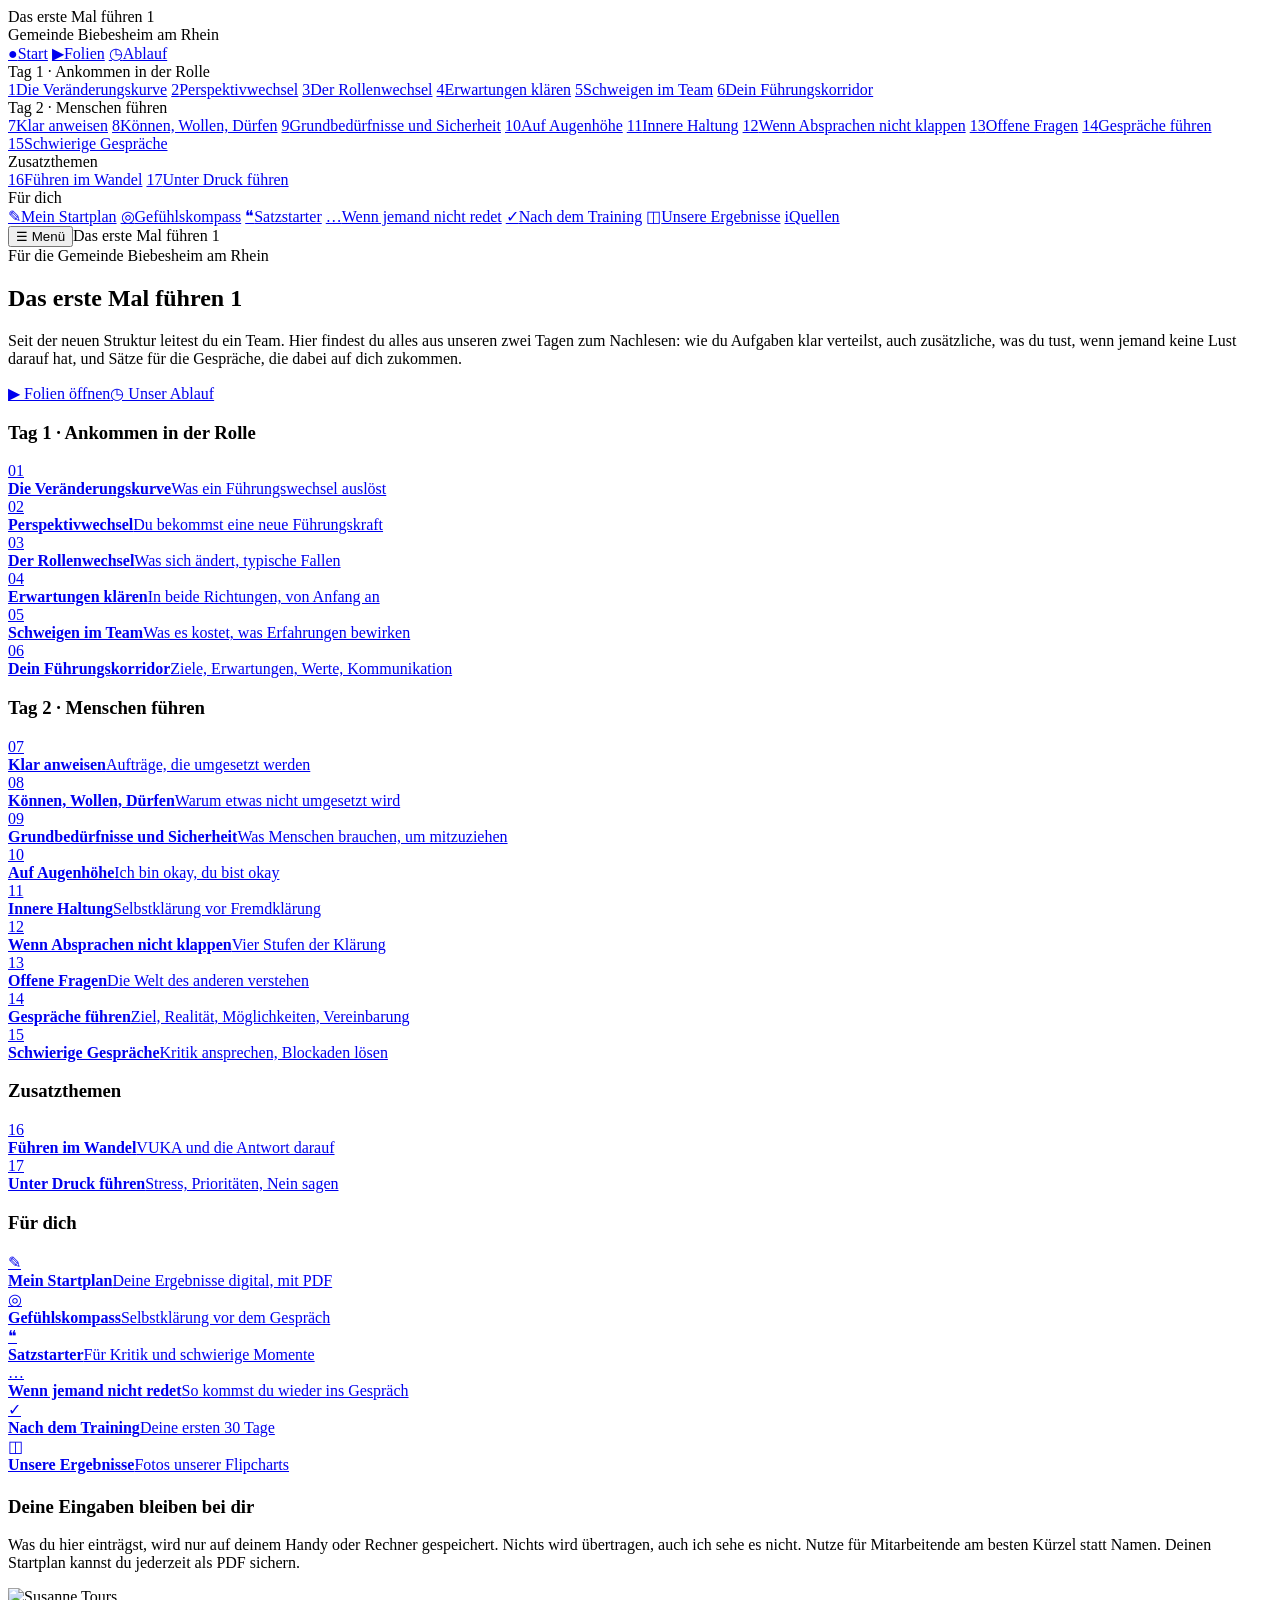
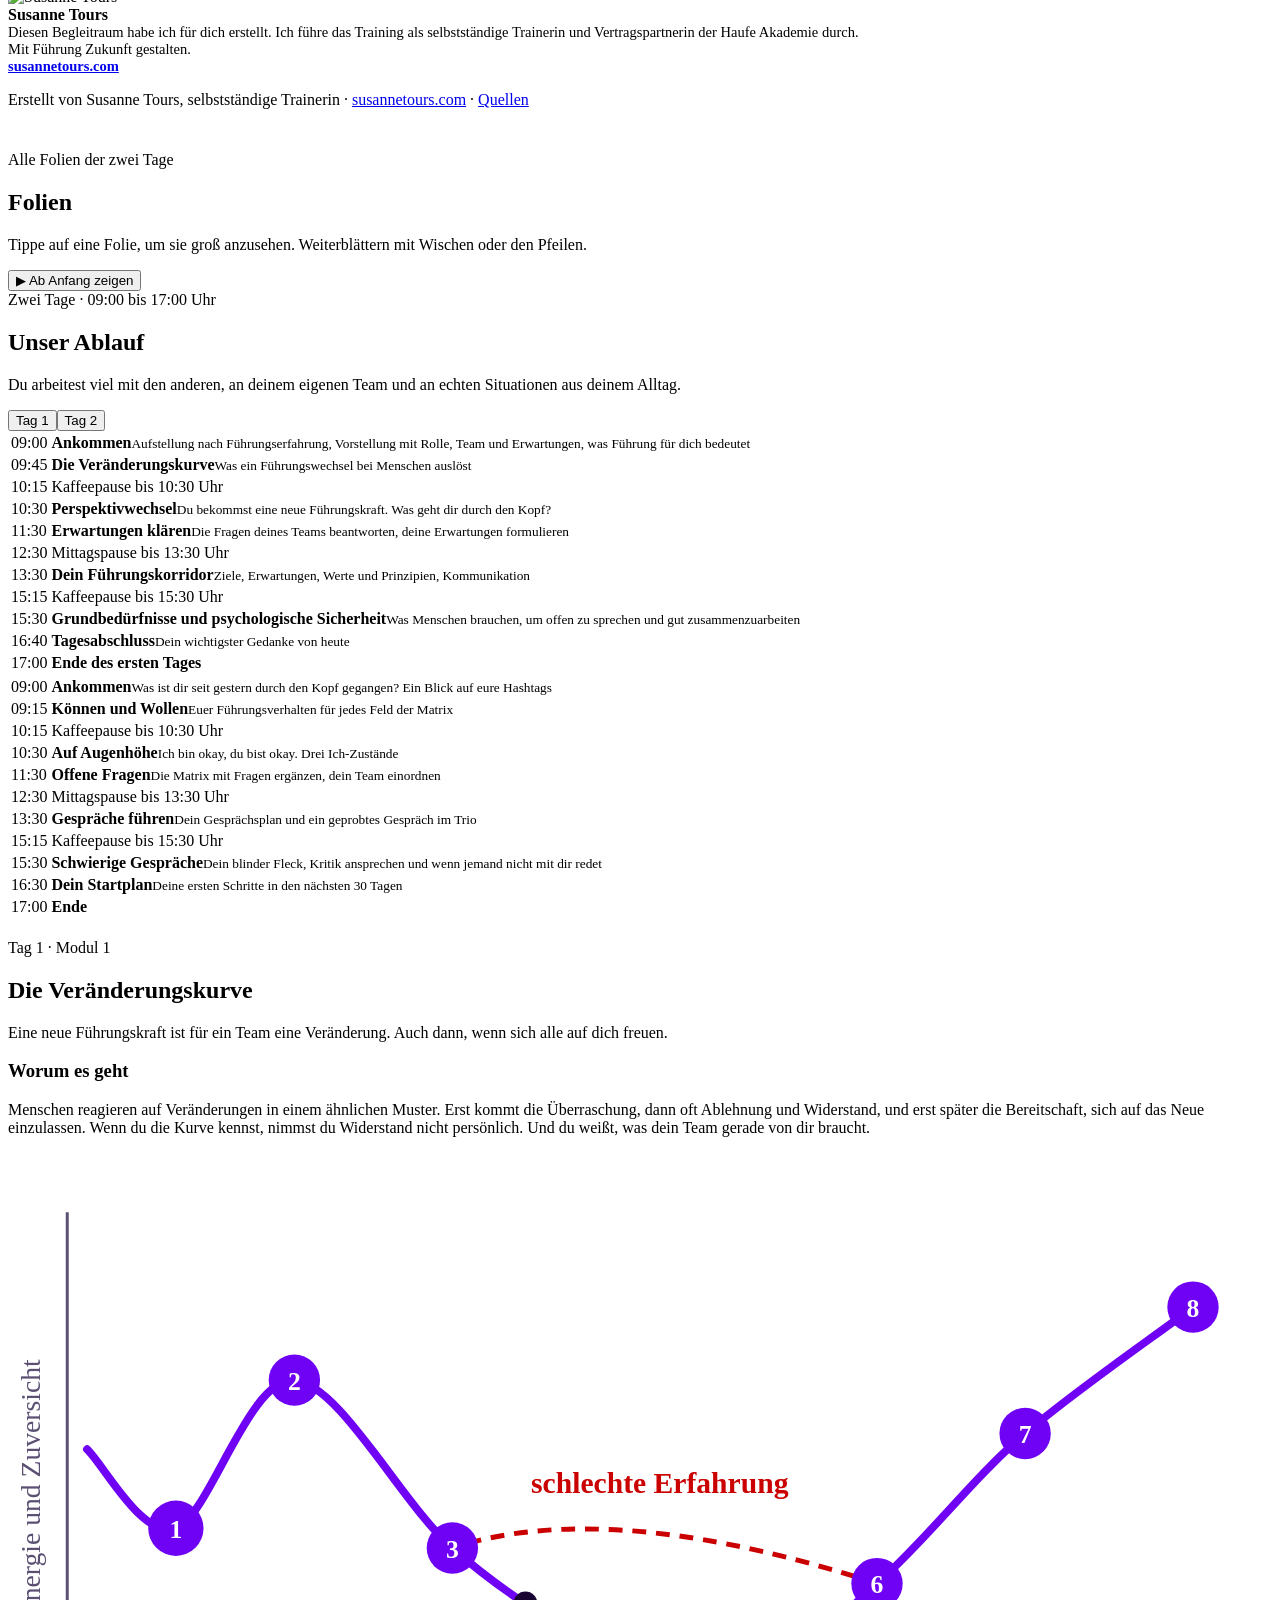
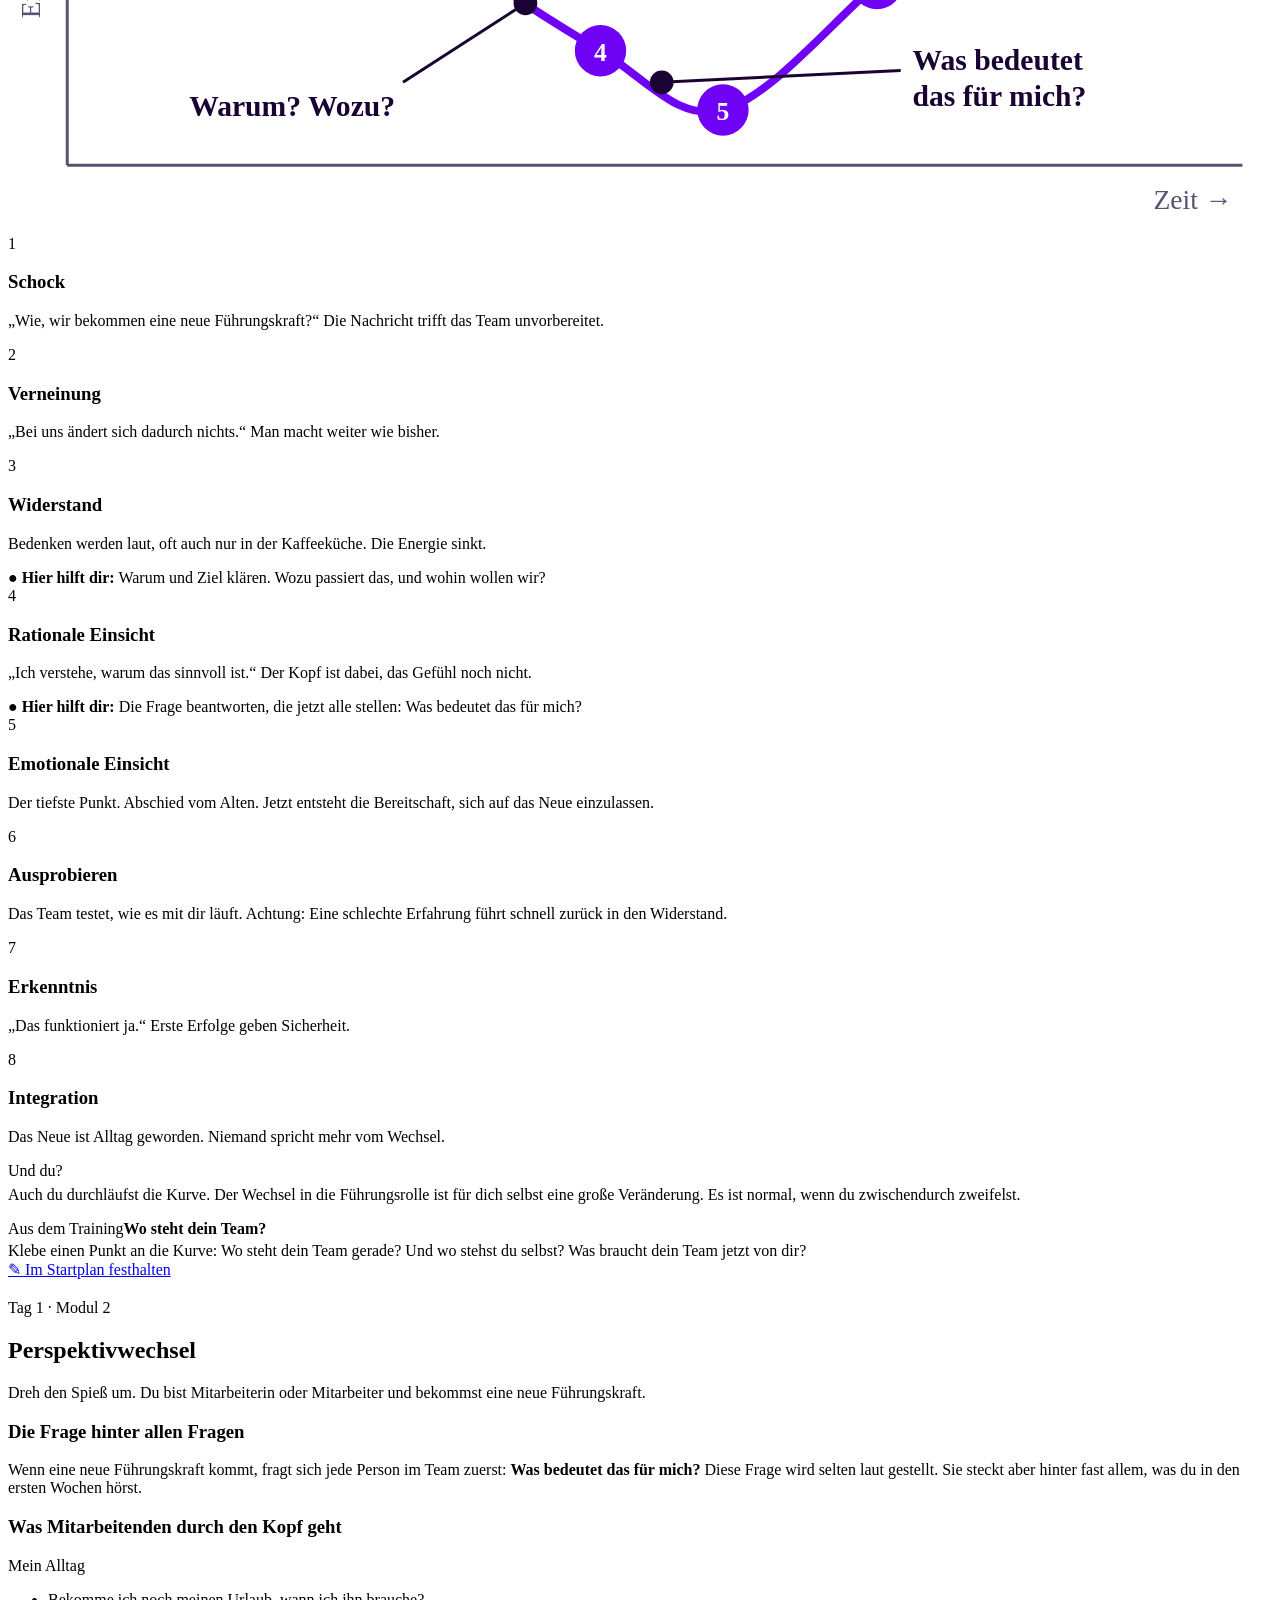
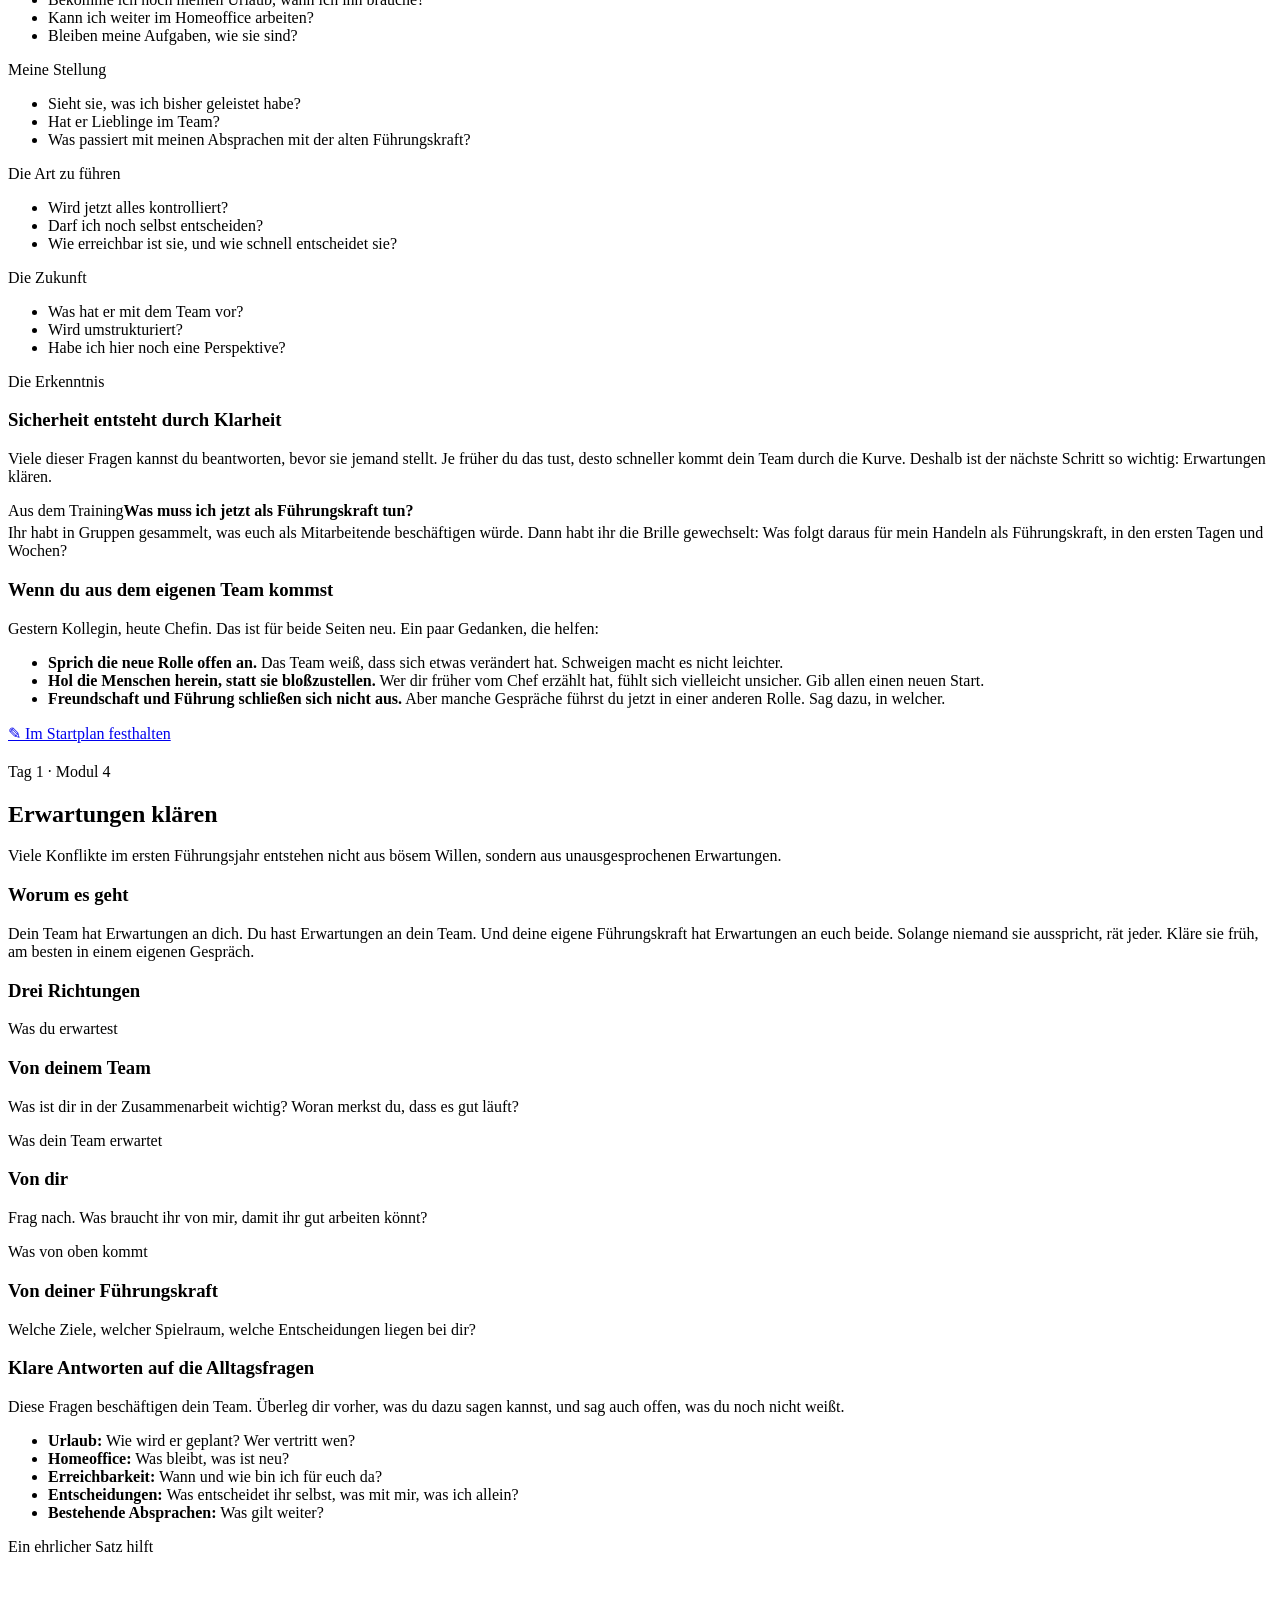
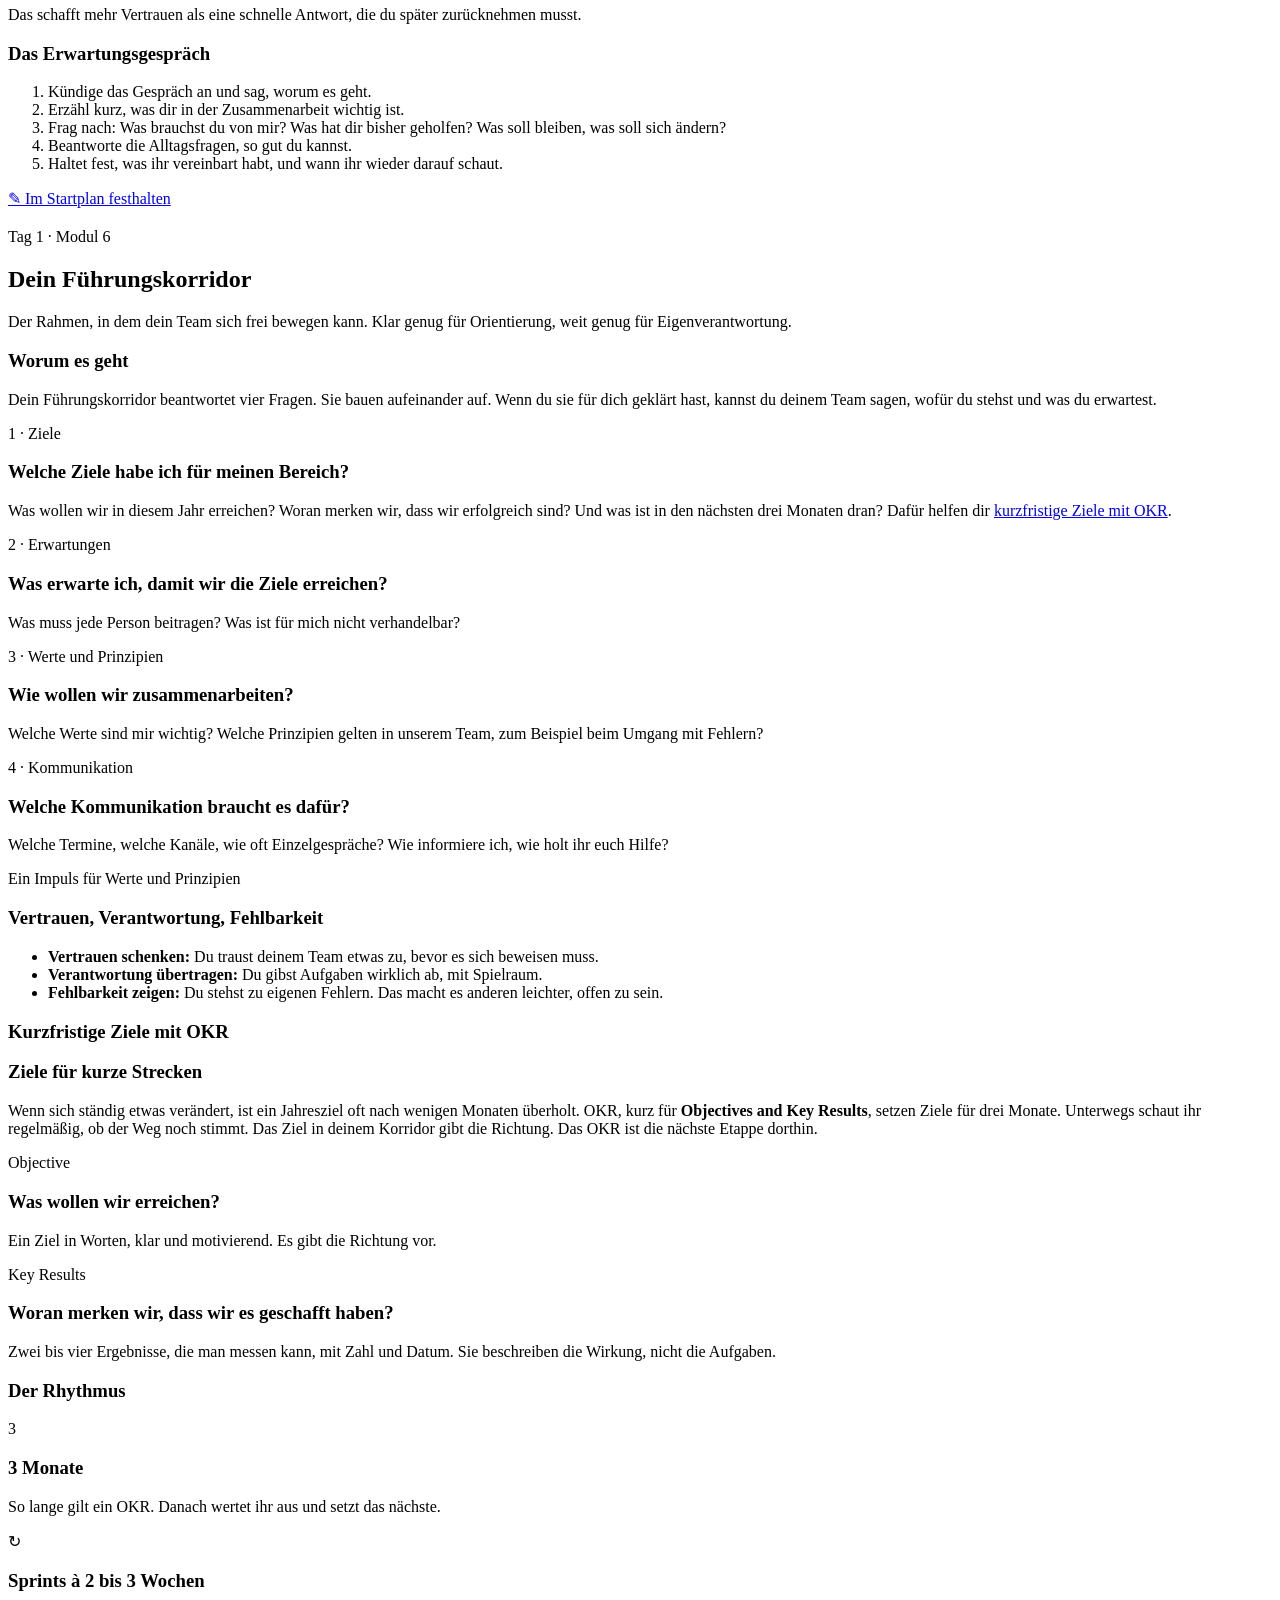
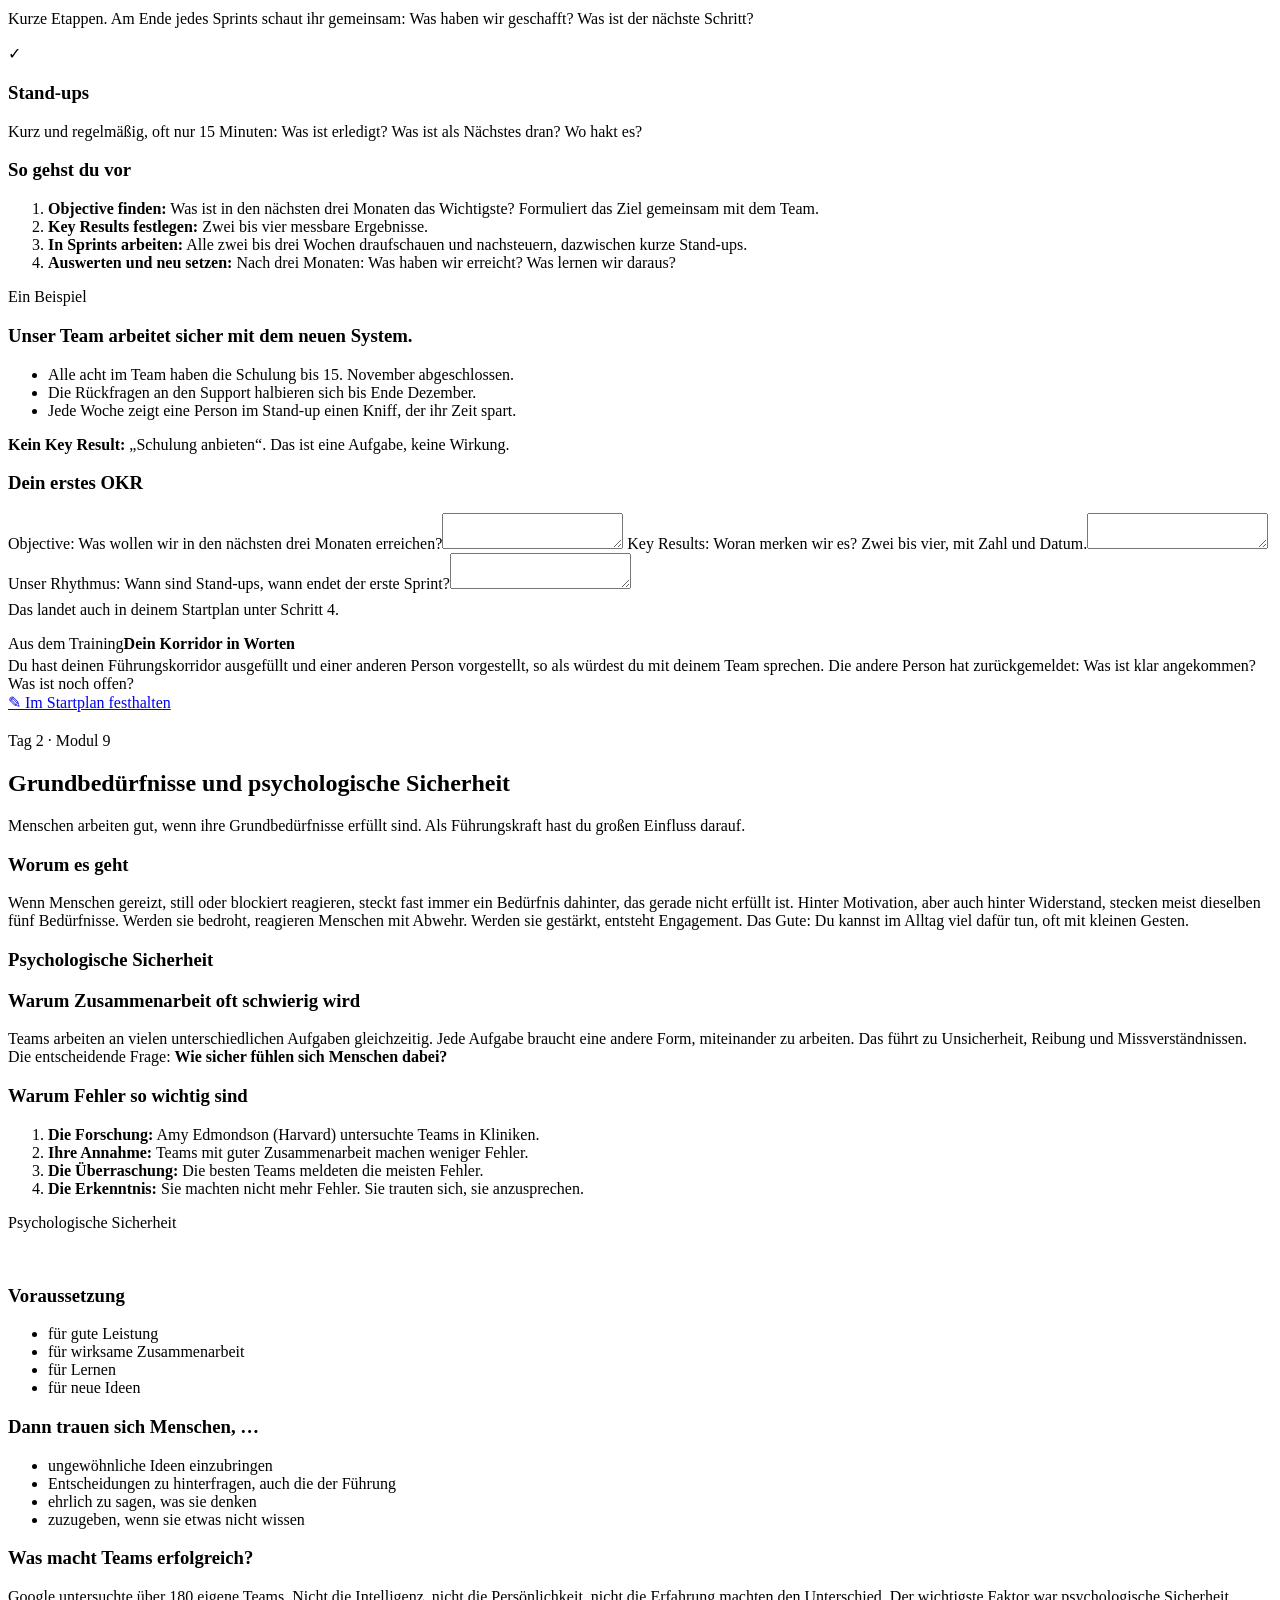
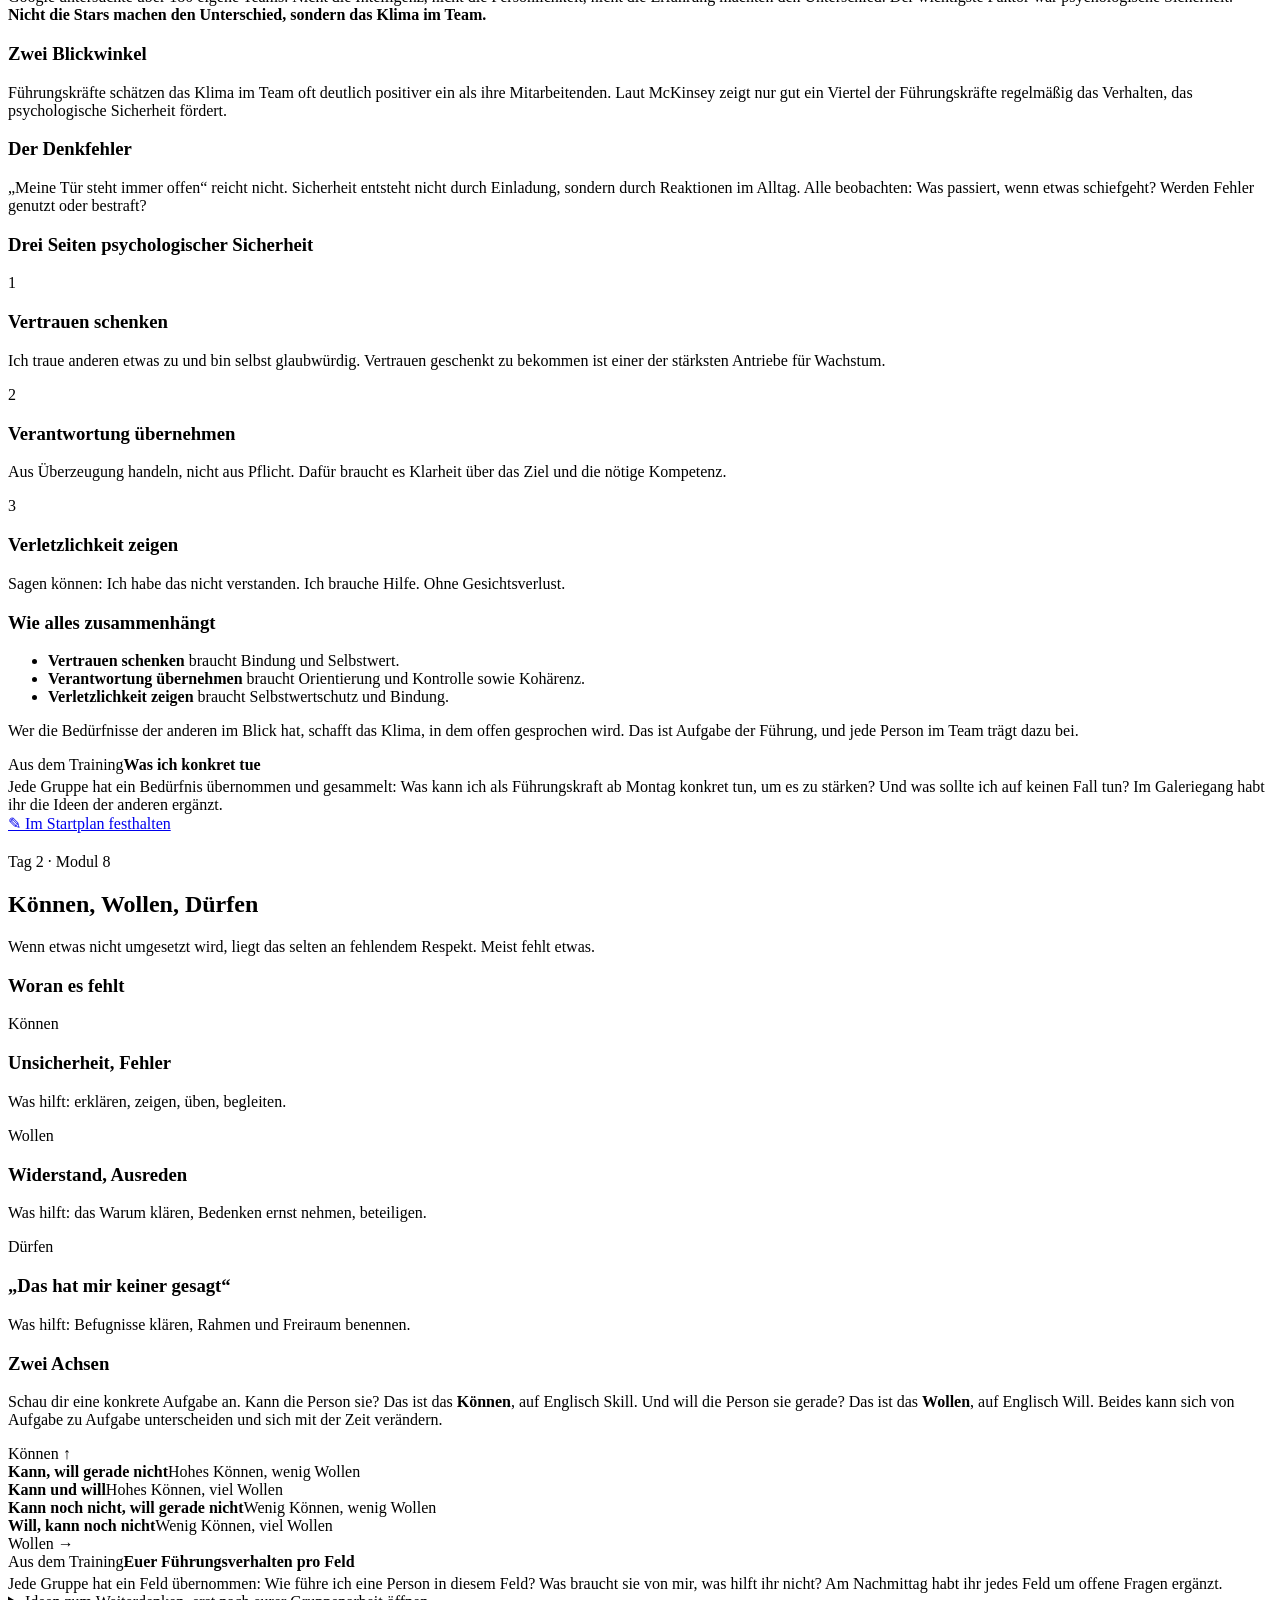
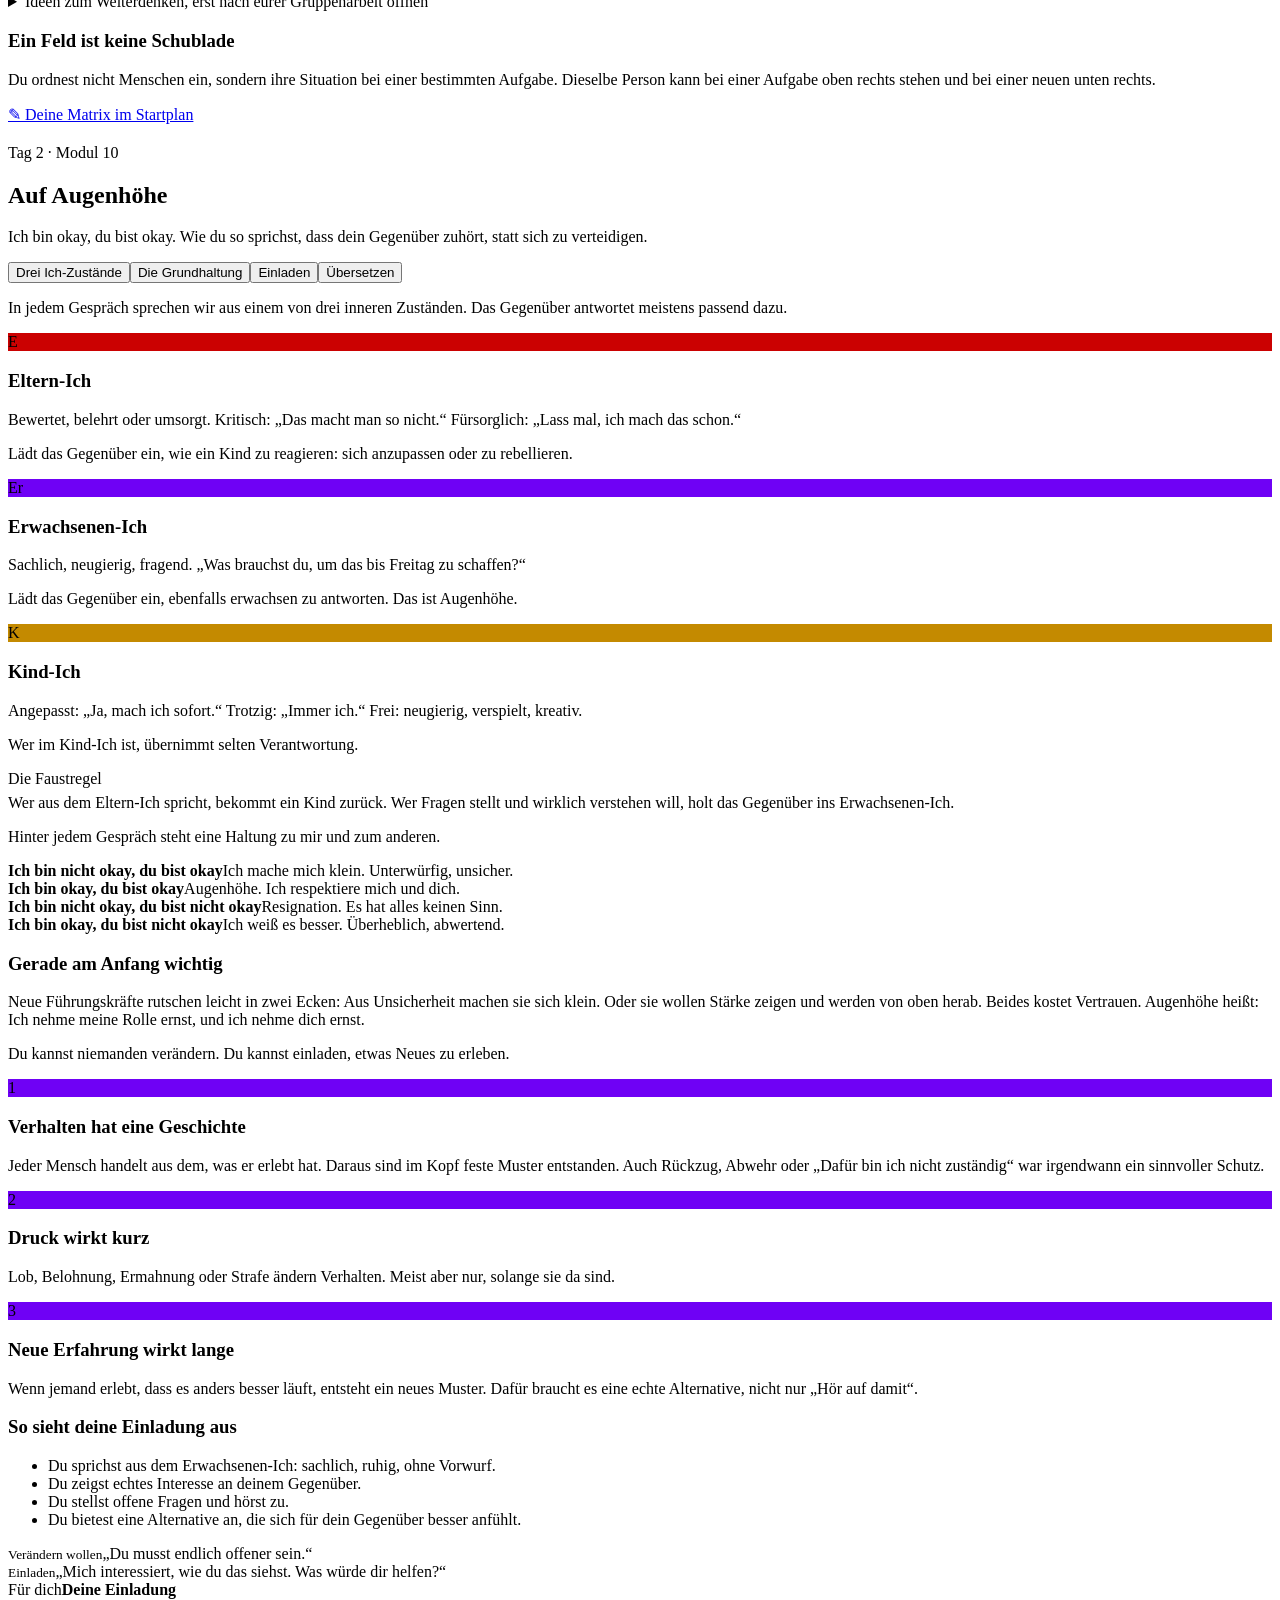
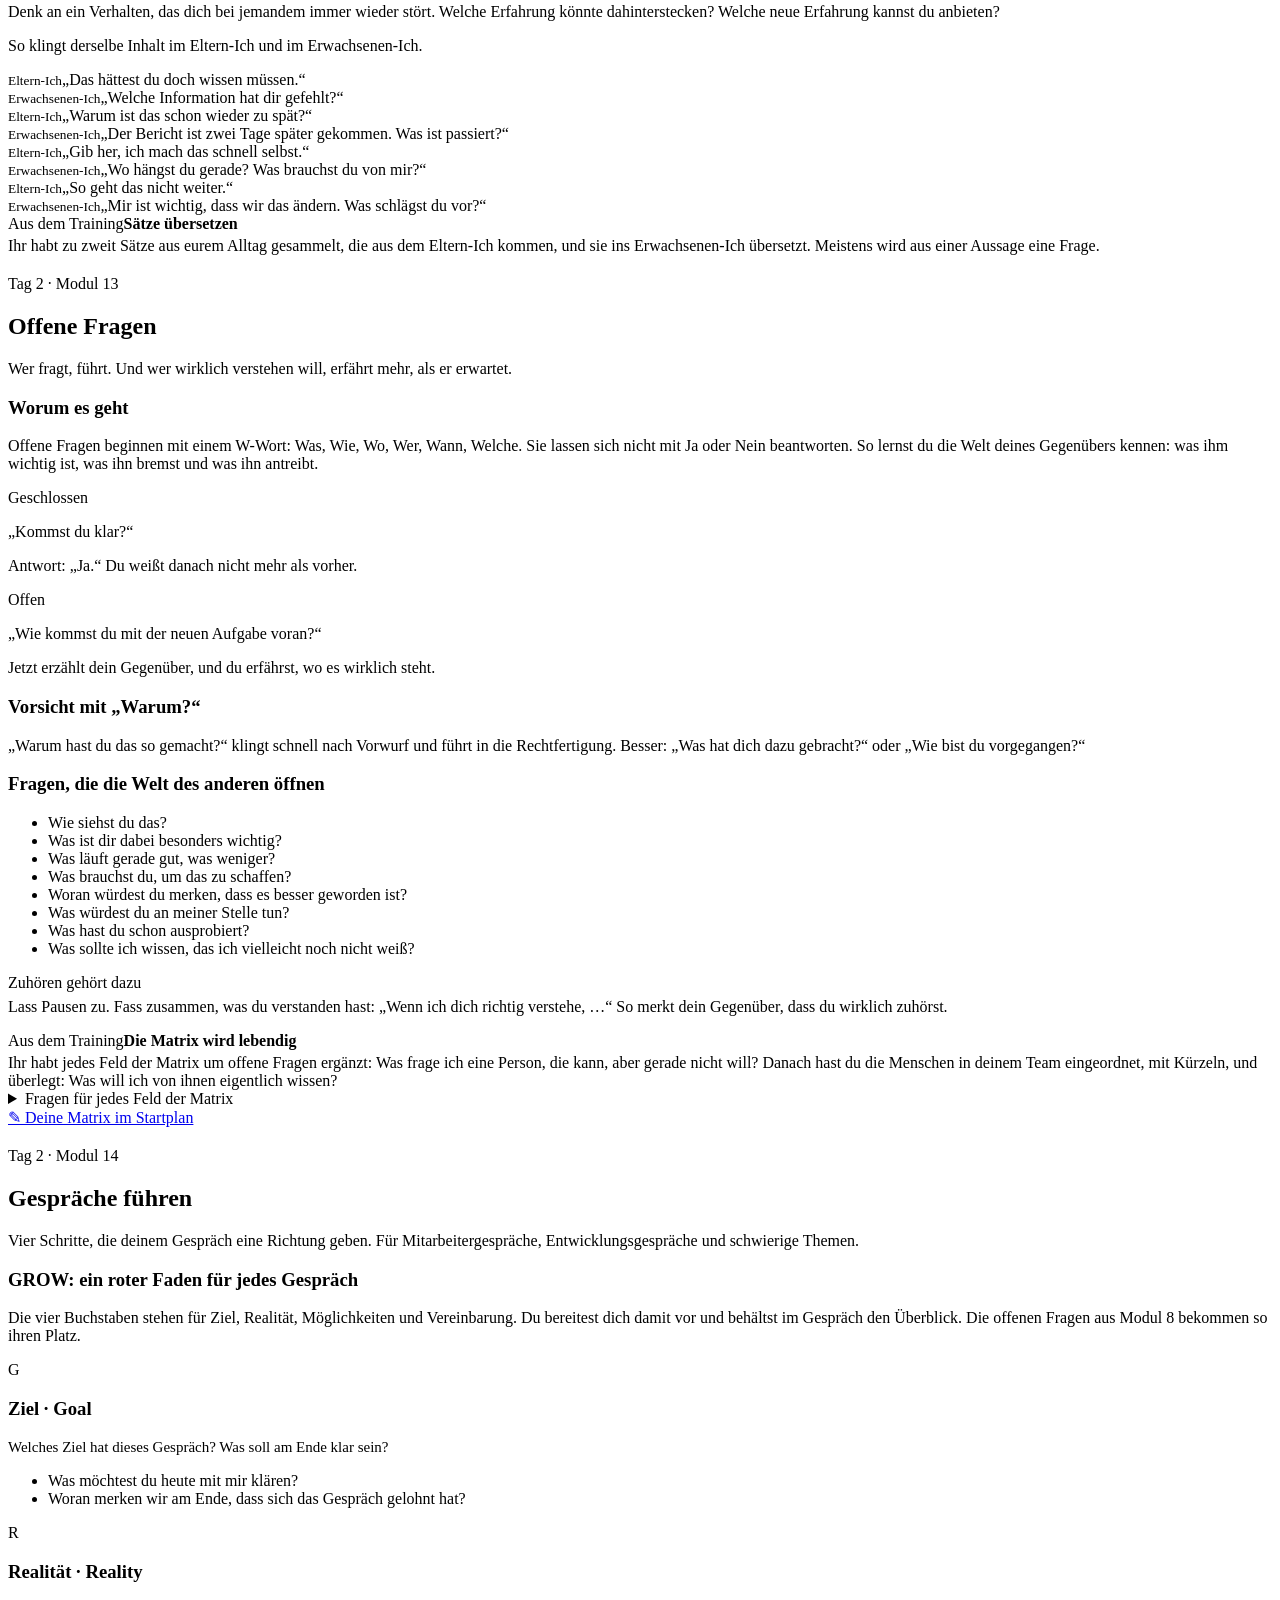
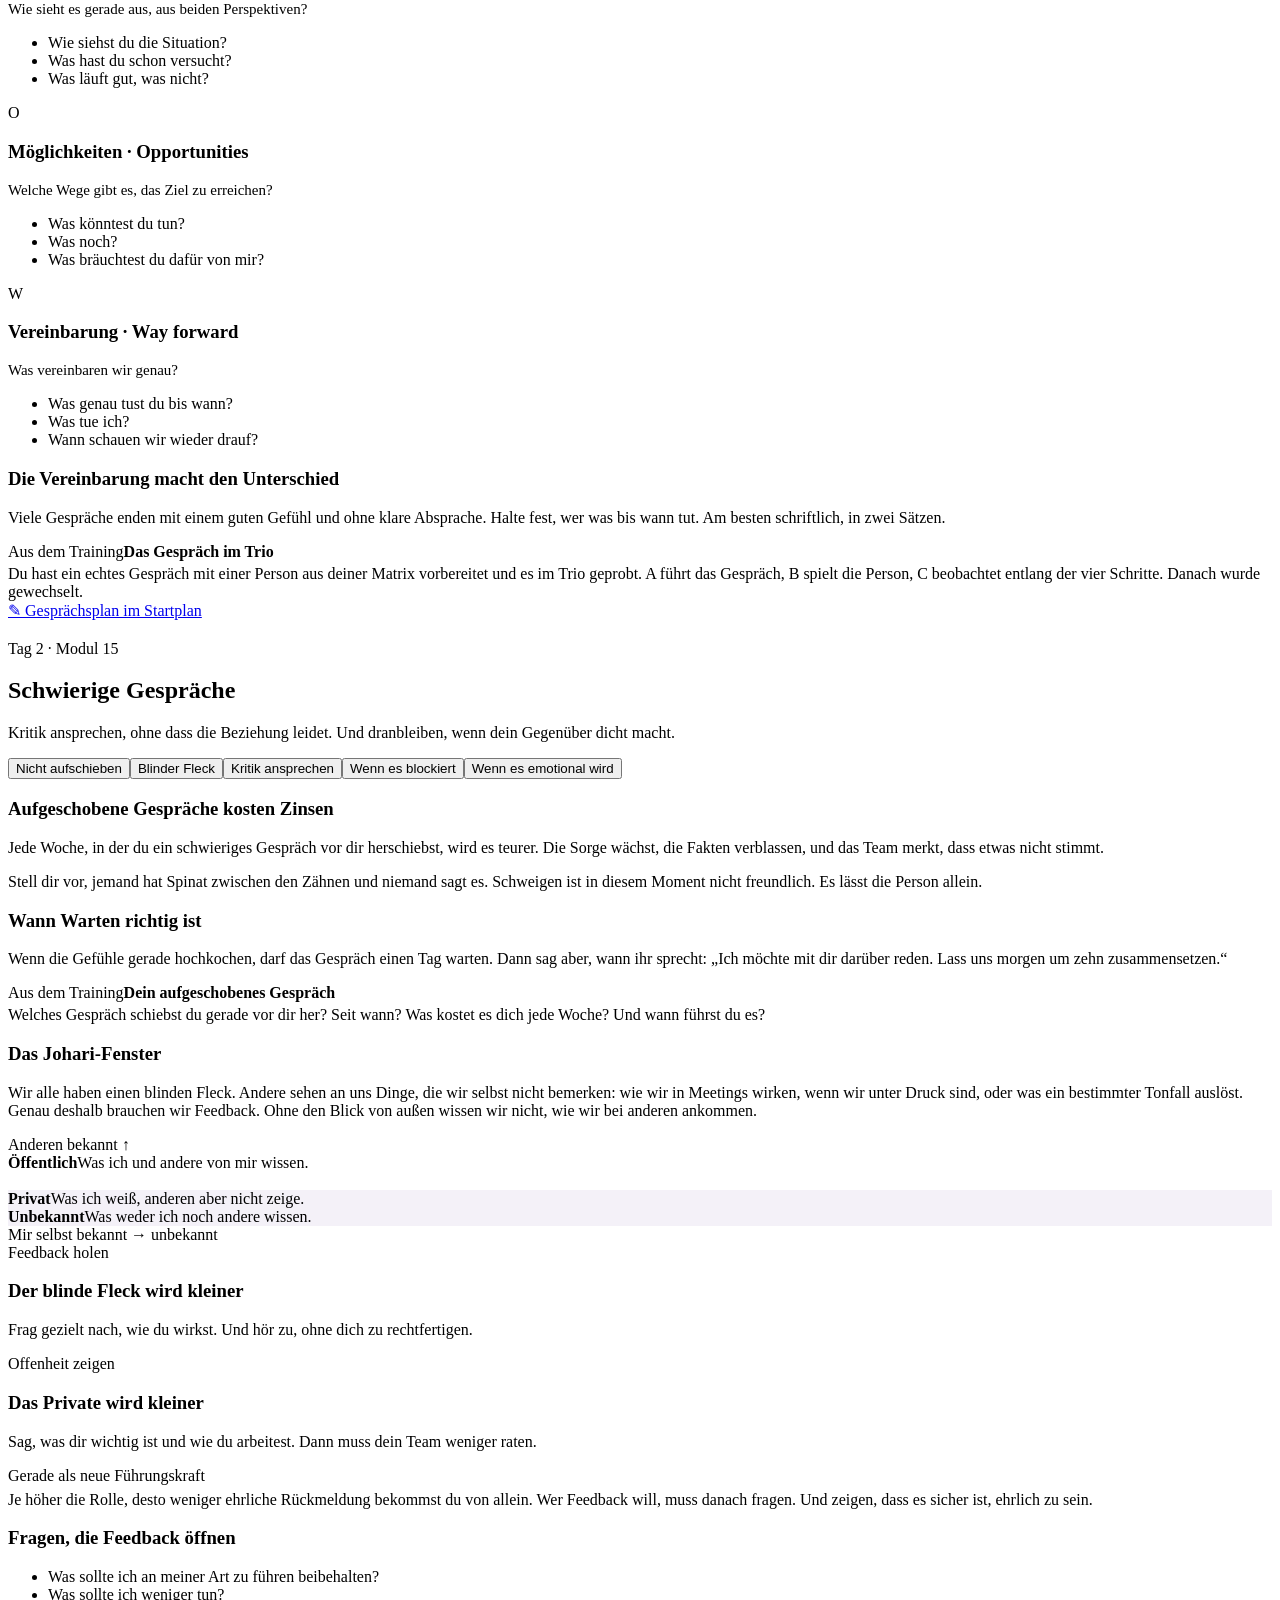
==== src/body.html @ fac5f6a1 "Einladen statt verändern: neue Folie nach Auf Augenhöhe und neuer Reiter im Begleitraum Co-Authored-" ====
<body>
<div class="layout">
<nav class="side" id="side" aria-label="Bereiche">
  <div class="brand">Das erste Mal führen 1</div>
  <div class="brand-sub">Gemeinde Biebesheim am Rhein</div>
  <a href="#start"><span class="n">●</span>Start</a>
  <a href="#folien"><span class="n">▶</span>Folien</a>
  <a href="#ablauf"><span class="n">◷</span>Ablauf</a>
  <div class="navgroup">Tag 1 · Ankommen in der Rolle</div>
  <a href="#kurve"><span class="n">1</span>Die Veränderungskurve</a>
  <a href="#perspektive"><span class="n">2</span>Perspektivwechsel</a>
  <a href="#rollenwechsel"><span class="n">3</span>Der Rollenwechsel</a>
  <a href="#erwartungen"><span class="n">4</span>Erwartungen klären</a>
  <a href="#schweigenteam"><span class="n">5</span>Schweigen im Team</a>
  <a href="#korridor"><span class="n">6</span>Dein Führungskorridor</a>
  <div class="navgroup">Tag 2 · Menschen führen</div>
  <a href="#anweisen"><span class="n">7</span>Klar anweisen</a>
  <a href="#skillwill"><span class="n">8</span>Können, Wollen, Dürfen</a>
  <a href="#beduerfnisse"><span class="n">9</span>Grundbedürfnisse und Sicherheit</a>
  <a href="#augenhoehe"><span class="n">10</span>Auf Augenhöhe</a>
  <a href="#haltung"><span class="n">11</span>Innere Haltung</a>
  <a href="#klaerung"><span class="n">12</span>Wenn Absprachen nicht klappen</a>
  <a href="#fragen"><span class="n">13</span>Offene Fragen</a>
  <a href="#grow"><span class="n">14</span>Gespräche führen</a>
  <a href="#schwierig"><span class="n">15</span>Schwierige Gespräche</a>
  <div class="navgroup">Zusatzthemen</div>
  <a href="#wandel"><span class="n">16</span>Führen im Wandel</a>
  <a href="#druck"><span class="n">17</span>Unter Druck führen</a>
  <div class="navgroup">Für dich</div>
  <a href="#startplan"><span class="n">✎</span>Mein Startplan</a>
  <a href="#gefuehlskompass"><span class="n">◎</span>Gefühlskompass</a>
  <a href="#saetze"><span class="n">❝</span>Satzstarter</a>
  <a href="#schweigen"><span class="n">…</span>Wenn jemand nicht redet</a>
  <a href="#danach"><span class="n">✓</span>Nach dem Training</a>
  <a href="#ergebnisse"><span class="n">◫</span>Unsere Ergebnisse</a>
  <a href="#quellen"><span class="n">i</span>Quellen</a>
</nav>

<main>
<div class="topbar"><button onclick="toggleNav()" aria-label="Menü öffnen">☰ Menü</button><span>Das erste Mal führen 1</span></div>

<!-- START -->
<section class="page" id="p-start">
  <div class="hero" style="background-image:url('bilder/start.jpg');--img:url('bilder/start.jpg')"><div class="in">
    <span class="eyebrow">Für die Gemeinde Biebesheim am Rhein</span>
    <h1>Das erste Mal führen 1</h1>
    <p>Seit der neuen Struktur leitest du ein Team. Hier findest du alles aus unseren zwei Tagen zum Nachlesen: wie du Aufgaben klar verteilst, auch zusätzliche, was du tust, wenn jemand keine Lust darauf hat, und Sätze für die Gespräche, die dabei auf dich zukommen.</p>
    <div class="acts"><a class="btn light" href="#folien">▶ Folien öffnen</a><a class="btn ghostw" href="#ablauf">◷ Unser Ablauf</a></div>
  </div></div>

  <h3 class="tgroup">Tag 1 · Ankommen in der Rolle</h3>
  <nav class="ntiles">
    <a class="ntile" href="#kurve"><div class="n">01</div><b>Die Veränderungs&shy;kurve</b><span>Was ein Führungswechsel auslöst</span></a>
    <a class="ntile" href="#perspektive"><div class="n">02</div><b>Perspektiv&shy;wechsel</b><span>Du bekommst eine neue Führungskraft</span></a>
    <a class="ntile" href="#rollenwechsel"><div class="n">03</div><b>Der Rollen&shy;wechsel</b><span>Was sich ändert, typische Fallen</span></a>
    <a class="ntile" href="#erwartungen"><div class="n">04</div><b>Erwartungen klären</b><span>In beide Richtungen, von Anfang an</span></a>
    <a class="ntile" href="#schweigenteam"><div class="n">05</div><b>Schweigen im Team</b><span>Was es kostet, was Erfahrungen bewirken</span></a>
    <a class="ntile" href="#korridor"><div class="n">06</div><b>Dein Führungs&shy;korridor</b><span>Ziele, Erwartungen, Werte, Kommunikation</span></a>
  </nav>

  <h3 class="tgroup">Tag 2 · Menschen führen</h3>
  <nav class="ntiles">
    <a class="ntile" href="#anweisen"><div class="n">07</div><b>Klar anweisen</b><span>Aufträge, die umgesetzt werden</span></a>
    <a class="ntile" href="#skillwill"><div class="n">08</div><b>Können, Wollen, Dürfen</b><span>Warum etwas nicht umgesetzt wird</span></a>
    <a class="ntile" href="#beduerfnisse"><div class="n">09</div><b>Grund&shy;bedürfnisse und Sicherheit</b><span>Was Menschen brauchen, um mitzuziehen</span></a>
    <a class="ntile" href="#augenhoehe"><div class="n">10</div><b>Auf Augenhöhe</b><span>Ich bin okay, du bist okay</span></a>
    <a class="ntile" href="#haltung"><div class="n">11</div><b>Innere Haltung</b><span>Selbstklärung vor Fremdklärung</span></a>
    <a class="ntile" href="#klaerung"><div class="n">12</div><b>Wenn Absprachen nicht klappen</b><span>Vier Stufen der Klärung</span></a>
    <a class="ntile" href="#fragen"><div class="n">13</div><b>Offene Fragen</b><span>Die Welt des anderen verstehen</span></a>
    <a class="ntile" href="#grow"><div class="n">14</div><b>Gespräche führen</b><span>Ziel, Realität, Möglichkeiten, Vereinbarung</span></a>
    <a class="ntile" href="#schwierig"><div class="n">15</div><b>Schwierige Gespräche</b><span>Kritik ansprechen, Blockaden lösen</span></a>
  </nav>

  <h3 class="tgroup">Zusatzthemen</h3>
  <nav class="ntiles">
    <a class="ntile" href="#wandel"><div class="n">16</div><b>Führen im Wandel</b><span>VUKA und die Antwort darauf</span></a>
    <a class="ntile" href="#druck"><div class="n">17</div><b>Unter Druck führen</b><span>Stress, Prioritäten, Nein sagen</span></a>
  </nav>

  <h3 class="tgroup">Für dich</h3>
  <nav class="ntiles">
    <a class="ntile dk" href="#startplan"><div class="n">✎</div><b>Mein Startplan</b><span>Deine Ergebnisse digital, mit PDF</span></a>
    <a class="ntile dk" href="#gefuehlskompass"><div class="n">◎</div><b>Gefühlskompass</b><span>Selbstklärung vor dem Gespräch</span></a>
    <a class="ntile dk" href="#saetze"><div class="n">❝</div><b>Satzstarter</b><span>Für Kritik und schwierige Momente</span></a>
    <a class="ntile" href="#schweigen"><div class="n">…</div><b>Wenn jemand nicht redet</b><span>So kommst du wieder ins Gespräch</span></a>
    <a class="ntile" href="#danach"><div class="n">✓</div><b>Nach dem Training</b><span>Deine ersten 30 Tage</span></a>
    <a class="ntile" href="#ergebnisse"><div class="n">◫</div><b>Unsere Ergebnisse</b><span>Fotos unserer Flipcharts</span></a>
  </nav>

  <div class="card lav" style="margin-top:22px"><h3>Deine Eingaben bleiben bei dir</h3><p>Was du hier einträgst, wird nur auf deinem Handy oder Rechner gespeichert. Nichts wird übertragen, auch ich sehe es nicht. Nutze für Mitarbeitende am besten Kürzel statt Namen. Deinen Startplan kannst du jederzeit als PDF sichern.</p></div>
  <div class="card"><div class="trainer"><img src="bilder/susanne.jpg" alt="Susanne Tours"><div><b>Susanne Tours</b><br><span style="color:var(--ink-soft);font-size:14.5px">Diesen Begleitraum habe ich für dich erstellt. Ich führe das Training als selbstständige Trainerin und Vertragspartnerin der Haufe Akademie durch.</span><br><span style="color:var(--ink-soft);font-size:14.5px">Mit Führung Zukunft gestalten.</span><br><a href="https://susannetours.com" target="_blank" rel="noopener" style="font-size:14.5px;font-weight:700">susannetours.com</a></div></div></div>
  <p class="foot">Erstellt von Susanne Tours, selbstständige Trainerin · <a href="https://susannetours.com" target="_blank" rel="noopener">susannetours.com</a> · <a href="#quellen">Quellen</a></p>
</section>

<!-- FOLIEN -->
<section class="page" id="p-folien">
  <div style="height:26px"></div>
  <span class="eyebrow">Alle Folien der zwei Tage</span>
  <h2>Folien</h2>
  <p class="lead">Tippe auf eine Folie, um sie groß anzusehen. Weiterblättern mit Wischen oder den Pfeilen.</p>
  <button class="btn" id="folStart" type="button">▶ Ab Anfang zeigen</button>
  <div class="fol-grid" id="folGrid"></div>
</section>

<!-- ABLAUF -->
<section class="page" id="p-ablauf">
  <div class="hero" style="background-image:url('bilder/ablauf.jpg');--img:url('bilder/ablauf.jpg')"><div class="in"><span class="eyebrow">Zwei Tage · 09:00 bis 17:00 Uhr</span><h2>Unser Ablauf</h2><p>Du arbeitest viel mit den anderen, an deinem eigenen Team und an echten Situationen aus deinem Alltag.</p></div></div>
  <div class="subnav" id="abnav"><button data-sub="t1" class="on">Tag 1</button><button data-sub="t2">Tag 2</button></div>
  <div class="sub show" id="sub-t1">
  <table class="agenda">
    <tr><td>09:00</td><td><b>Ankommen</b><small>Aufstellung nach Führungserfahrung, Vorstellung mit Rolle, Team und Erwartungen, was Führung für dich bedeutet</small></td></tr>
    <tr><td>09:45</td><td><b>Die Veränderungskurve</b><small>Was ein Führungswechsel bei Menschen auslöst</small></td></tr>
    <tr class="pause"><td>10:15</td><td>Kaffeepause bis 10:30 Uhr</td></tr>
    <tr><td>10:30</td><td><b>Perspektivwechsel</b><small>Du bekommst eine neue Führungskraft. Was geht dir durch den Kopf?</small></td></tr>
    <tr><td>11:30</td><td><b>Erwartungen klären</b><small>Die Fragen deines Teams beantworten, deine Erwartungen formulieren</small></td></tr>
    <tr class="pause"><td>12:30</td><td>Mittagspause bis 13:30 Uhr</td></tr>
    <tr><td>13:30</td><td><b>Dein Führungskorridor</b><small>Ziele, Erwartungen, Werte und Prinzipien, Kommunikation</small></td></tr>
    <tr class="pause"><td>15:15</td><td>Kaffeepause bis 15:30 Uhr</td></tr>
    <tr><td>15:30</td><td><b>Grundbedürfnisse und psychologische Sicherheit</b><small>Was Menschen brauchen, um offen zu sprechen und gut zusammenzuarbeiten</small></td></tr>
    <tr><td>16:40</td><td><b>Tagesabschluss</b><small>Dein wichtigster Gedanke von heute</small></td></tr>
    <tr><td>17:00</td><td><b>Ende des ersten Tages</b></td></tr>
  </table>
  </div>
  <div class="sub" id="sub-t2">
  <table class="agenda">
    <tr><td>09:00</td><td><b>Ankommen</b><small>Was ist dir seit gestern durch den Kopf gegangen? Ein Blick auf eure Hashtags</small></td></tr>
    <tr><td>09:15</td><td><b>Können und Wollen</b><small>Euer Führungsverhalten für jedes Feld der Matrix</small></td></tr>
    <tr class="pause"><td>10:15</td><td>Kaffeepause bis 10:30 Uhr</td></tr>
    <tr><td>10:30</td><td><b>Auf Augenhöhe</b><small>Ich bin okay, du bist okay. Drei Ich-Zustände</small></td></tr>
    <tr><td>11:30</td><td><b>Offene Fragen</b><small>Die Matrix mit Fragen ergänzen, dein Team einordnen</small></td></tr>
    <tr class="pause"><td>12:30</td><td>Mittagspause bis 13:30 Uhr</td></tr>
    <tr><td>13:30</td><td><b>Gespräche führen</b><small>Dein Gesprächsplan und ein geprobtes Gespräch im Trio</small></td></tr>
    <tr class="pause"><td>15:15</td><td>Kaffeepause bis 15:30 Uhr</td></tr>
    <tr><td>15:30</td><td><b>Schwierige Gespräche</b><small>Dein blinder Fleck, Kritik ansprechen und wenn jemand nicht mit dir redet</small></td></tr>
    <tr><td>16:30</td><td><b>Dein Startplan</b><small>Deine ersten Schritte in den nächsten 30 Tagen</small></td></tr>
    <tr><td>17:00</td><td><b>Ende</b></td></tr>
  </table>
  </div>
  <div style="height:20px"></div>
</section>

<!-- 1 KURVE -->
<section class="page" id="p-kurve">
  <div class="hero" style="background-image:url('bilder/kurve.jpg');--img:url('bilder/kurve.jpg')"><div class="in"><span class="eyebrow">Tag 1 · Modul 1</span><h2>Die Veränderungskurve</h2><p>Eine neue Führungskraft ist für ein Team eine Veränderung. Auch dann, wenn sich alle auf dich freuen.</p></div></div>
  <div class="card"><h3>Worum es geht</h3><p>Menschen reagieren auf Veränderungen in einem ähnlichen Muster. Erst kommt die Überraschung, dann oft Ablehnung und Widerstand, und erst später die Bereitschaft, sich auf das Neue einzulassen. Wenn du die Kurve kennst, nimmst du Widerstand nicht persönlich. Und du weißt, was dein Team gerade von dir braucht.</p></div>
  <div class="card">
    <svg class="curve" viewBox="0 0 640 345" role="img" aria-label="Die Veränderungskurve mit acht Phasen">
      <line x1="30" y1="310" x2="625" y2="310" stroke="#5B4F72" stroke-width="1.5"/>
      <line x1="30" y1="310" x2="30" y2="30" stroke="#5B4F72" stroke-width="1.5"/>
      <text x="620" y="332" text-anchor="end" font-size="14" fill="#5B4F72">Zeit →</text>
      <text x="16" y="170" font-size="14" fill="#5B4F72" transform="rotate(-90 16 170)" text-anchor="middle">Energie und Zuversicht</text>
      <path d="M440,218 C400,205 300,175 225,200" fill="none" stroke="#CB0101" stroke-width="2.5" stroke-dasharray="7 5" marker-end="url(#ar)"/>
      <defs><marker id="ar" viewBox="0 0 10 10" refX="6" refY="5" markerWidth="5" markerHeight="5" orient="auto"><path d="M0,0 L10,5 L0,10 z" fill="#CB0101"/></marker></defs>
      <path d="M40,150 C48,157 68,196 85,190 C102,184 122,113 145,115 C168,117 199,177 225,200 C251,223 277,238 300,252 C323,266 339,288 362,282 C385,276 414,241 440,218 C466,195 488,165 515,142 C542,119 586,89 600,78" fill="none" stroke="#6F01F5" stroke-width="4" stroke-linecap="round"/>
      <g font-size="13" font-weight="700" fill="#fff" text-anchor="middle">
        <circle cx="85" cy="190" r="14" fill="#6F01F5"/><text x="85" y="195">1</text>
        <circle cx="145" cy="115" r="13" fill="#6F01F5"/><text x="145" y="120">2</text>
        <circle cx="225" cy="200" r="13" fill="#6F01F5"/><text x="225" y="205">3</text>
        <circle cx="300" cy="252" r="13" fill="#6F01F5"/><text x="300" y="257">4</text>
        <circle cx="362" cy="282" r="13" fill="#6F01F5"/><text x="362" y="287">5</text>
        <circle cx="440" cy="218" r="13" fill="#6F01F5"/><text x="440" y="223">6</text>
        <circle cx="515" cy="142" r="13" fill="#6F01F5"/><text x="515" y="147">7</text>
        <circle cx="600" cy="78" r="13" fill="#6F01F5"/><text x="600" y="83">8</text>
      </g>
      <g font-weight="700" font-size="15">
        <line x1="262" y1="228" x2="200" y2="268" stroke="#190333" stroke-width="1.5"/><circle cx="262" cy="228" r="6" fill="#190333"/>
        <text x="196" y="285" text-anchor="end" fill="#190333">Warum? Wozu?</text>
        <line x1="331" y1="268" x2="452" y2="262" stroke="#190333" stroke-width="1.5"/><circle cx="331" cy="268" r="6" fill="#190333"/>
        <text x="458" y="262" fill="#190333">Was bedeutet</text><text x="458" y="280" fill="#190333">das für mich?</text>
        <text x="330" y="172" text-anchor="middle" fill="#CB0101">schlechte Erfahrung</text>
      </g>
    </svg>
    <div class="phase"><div class="num">1</div><div><h3>Schock</h3><p>„Wie, wir bekommen eine neue Führungskraft?“ Die Nachricht trifft das Team unvorbereitet.</p></div></div>
    <div class="phase"><div class="num">2</div><div><h3>Verneinung</h3><p>„Bei uns ändert sich dadurch nichts.“ Man macht weiter wie bisher.</p></div></div>
    <div class="phase"><div class="num">3</div><div><h3>Widerstand</h3><p>Bedenken werden laut, oft auch nur in der Kaffeeküche. Die Energie sinkt.</p></div></div>
    <div class="bridge"><b>● Hier hilft dir:</b> Warum und Ziel klären. Wozu passiert das, und wohin wollen wir?</div>
    <div class="phase"><div class="num">4</div><div><h3>Rationale Einsicht</h3><p>„Ich verstehe, warum das sinnvoll ist.“ Der Kopf ist dabei, das Gefühl noch nicht.</p></div></div>
    <div class="bridge"><b>● Hier hilft dir:</b> Die Frage beantworten, die jetzt alle stellen: Was bedeutet das für mich?</div>
    <div class="phase"><div class="num">5</div><div><h3>Emotionale Einsicht</h3><p>Der tiefste Punkt. Abschied vom Alten. Jetzt entsteht die Bereitschaft, sich auf das Neue einzulassen.</p></div></div>
    <div class="phase"><div class="num">6</div><div><h3>Ausprobieren</h3><p>Das Team testet, wie es mit dir läuft. Achtung: Eine schlechte Erfahrung führt schnell zurück in den Widerstand.</p></div></div>
    <div class="phase"><div class="num">7</div><div><h3>Erkenntnis</h3><p>„Das funktioniert ja.“ Erste Erfolge geben Sicherheit.</p></div></div>
    <div class="phase"><div class="num">8</div><div><h3>Integration</h3><p>Das Neue ist Alltag geworden. Niemand spricht mehr vom Wechsel.</p></div></div>
  </div>
  <div class="card dk"><span class="eyebrow">Und du?</span><p style="margin-top:6px">Auch du durchläufst die Kurve. Der Wechsel in die Führungsrolle ist für dich selbst eine große Veränderung. Es ist normal, wenn du zwischendurch zweifelst.</p></div>
  <div class="task"><span class="eyebrow">Aus dem Training</span><b>Wo steht dein Team?</b><p style="margin:4px 0 0">Klebe einen Punkt an die Kurve: Wo steht dein Team gerade? Und wo stehst du selbst? Was braucht dein Team jetzt von dir?</p></div>
  <a class="btn ghost" href="#startplan?step=2">✎ Im Startplan festhalten</a>
  <div class="unsere-fotos" data-ort="kurve"></div>
  <div style="height:20px"></div>
</section>

<!-- 2 PERSPEKTIVE -->
<section class="page" id="p-perspektive">
  <div class="hero" style="background-image:url('bilder/perspektive.jpg');--img:url('bilder/perspektive.jpg')"><div class="in"><span class="eyebrow">Tag 1 · Modul 2</span><h2>Perspektivwechsel</h2><p>Dreh den Spieß um. Du bist Mitarbeiterin oder Mitarbeiter und bekommst eine neue Führungskraft.</p></div></div>
  <div class="card"><h3>Die Frage hinter allen Fragen</h3><p>Wenn eine neue Führungskraft kommt, fragt sich jede Person im Team zuerst: <b>Was bedeutet das für mich?</b> Diese Frage wird selten laut gestellt. Sie steckt aber hinter fast allem, was du in den ersten Wochen hörst.</p></div>
  <h3 class="sec">Was Mitarbeitenden durch den Kopf geht</h3>
  <div class="grid2">
    <div class="card lav"><span class="eyebrow">Mein Alltag</span><ul class="clean"><li>Bekomme ich noch meinen Urlaub, wann ich ihn brauche?</li><li>Kann ich weiter im Homeoffice arbeiten?</li><li>Bleiben meine Aufgaben, wie sie sind?</li></ul></div>
    <div class="card lav"><span class="eyebrow">Meine Stellung</span><ul class="clean"><li>Sieht sie, was ich bisher geleistet habe?</li><li>Hat er Lieblinge im Team?</li><li>Was passiert mit meinen Absprachen mit der alten Führungskraft?</li></ul></div>
    <div class="card lav"><span class="eyebrow">Die Art zu führen</span><ul class="clean"><li>Wird jetzt alles kontrolliert?</li><li>Darf ich noch selbst entscheiden?</li><li>Wie erreichbar ist sie, und wie schnell entscheidet sie?</li></ul></div>
    <div class="card lav"><span class="eyebrow">Die Zukunft</span><ul class="clean"><li>Was hat er mit dem Team vor?</li><li>Wird umstrukturiert?</li><li>Habe ich hier noch eine Perspektive?</li></ul></div>
  </div>
  <div class="card dk"><span class="eyebrow">Die Erkenntnis</span><h3>Sicherheit entsteht durch Klarheit</h3><p>Viele dieser Fragen kannst du beantworten, bevor sie jemand stellt. Je früher du das tust, desto schneller kommt dein Team durch die Kurve. Deshalb ist der nächste Schritt so wichtig: Erwartungen klären.</p></div>
  <div class="task"><span class="eyebrow">Aus dem Training</span><b>Was muss ich jetzt als Führungskraft tun?</b><p style="margin:4px 0 0">Ihr habt in Gruppen gesammelt, was euch als Mitarbeitende beschäftigen würde. Dann habt ihr die Brille gewechselt: Was folgt daraus für mein Handeln als Führungskraft, in den ersten Tagen und Wochen?</p></div>
  <h3 class="sec">Wenn du aus dem eigenen Team kommst</h3>
  <div class="card"><p>Gestern Kollegin, heute Chefin. Das ist für beide Seiten neu. Ein paar Gedanken, die helfen:</p><ul class="clean"><li><b>Sprich die neue Rolle offen an.</b> Das Team weiß, dass sich etwas verändert hat. Schweigen macht es nicht leichter.</li><li><b>Hol die Menschen herein, statt sie bloßzustellen.</b> Wer dir früher vom Chef erzählt hat, fühlt sich vielleicht unsicher. Gib allen einen neuen Start.</li><li><b>Freundschaft und Führung schließen sich nicht aus.</b> Aber manche Gespräche führst du jetzt in einer anderen Rolle. Sag dazu, in welcher.</li></ul></div>
  <a class="btn ghost" href="#startplan?step=3">✎ Im Startplan festhalten</a>
  <div class="unsere-fotos" data-ort="perspektive"></div>
  <div style="height:20px"></div>
</section>

<!-- 3 ERWARTUNGEN -->
<section class="page" id="p-erwartungen">
  <div class="hero" style="background-image:url('bilder/erwartungen.jpg');--img:url('bilder/erwartungen.jpg')"><div class="in"><span class="eyebrow">Tag 1 · Modul 4</span><h2>Erwartungen klären</h2><p>Viele Konflikte im ersten Führungsjahr entstehen nicht aus bösem Willen, sondern aus unausgesprochenen Erwartungen.</p></div></div>
  <div class="card"><h3>Worum es geht</h3><p>Dein Team hat Erwartungen an dich. Du hast Erwartungen an dein Team. Und deine eigene Führungskraft hat Erwartungen an euch beide. Solange niemand sie ausspricht, rät jeder. Kläre sie früh, am besten in einem eigenen Gespräch.</p></div>
  <h3 class="sec">Drei Richtungen</h3>
  <div class="grid3">
    <div class="card lav"><span class="eyebrow">Was du erwartest</span><h3>Von deinem Team</h3><p>Was ist dir in der Zusammenarbeit wichtig? Woran merkst du, dass es gut läuft?</p></div>
    <div class="card lav"><span class="eyebrow">Was dein Team erwartet</span><h3>Von dir</h3><p>Frag nach. Was braucht ihr von mir, damit ihr gut arbeiten könnt?</p></div>
    <div class="card lav"><span class="eyebrow">Was von oben kommt</span><h3>Von deiner Führungskraft</h3><p>Welche Ziele, welcher Spielraum, welche Entscheidungen liegen bei dir?</p></div>
  </div>
  <h3 class="sec">Klare Antworten auf die Alltagsfragen</h3>
  <div class="card"><p>Diese Fragen beschäftigen dein Team. Überleg dir vorher, was du dazu sagen kannst, und sag auch offen, was du noch nicht weißt.</p>
    <ul class="clean"><li><b>Urlaub:</b> Wie wird er geplant? Wer vertritt wen?</li><li><b>Homeoffice:</b> Was bleibt, was ist neu?</li><li><b>Erreichbarkeit:</b> Wann und wie bin ich für euch da?</li><li><b>Entscheidungen:</b> Was entscheidet ihr selbst, was mit mir, was ich allein?</li><li><b>Bestehende Absprachen:</b> Was gilt weiter?</li></ul></div>
  <div class="card dk"><span class="eyebrow">Ein ehrlicher Satz hilft</span><p class="quote" style="color:#fff">„Das weiß ich heute noch nicht. Ich sage euch bis Ende des Monats Bescheid.“</p><p>Das schafft mehr Vertrauen als eine schnelle Antwort, die du später zurücknehmen musst.</p></div>
  <h3 class="sec">Das Erwartungsgespräch</h3>
  <div class="card"><ol class="clean"><li>Kündige das Gespräch an und sag, worum es geht.</li><li>Erzähl kurz, was dir in der Zusammenarbeit wichtig ist.</li><li>Frag nach: Was brauchst du von mir? Was hat dir bisher geholfen? Was soll bleiben, was soll sich ändern?</li><li>Beantworte die Alltagsfragen, so gut du kannst.</li><li>Haltet fest, was ihr vereinbart habt, und wann ihr wieder darauf schaut.</li></ol></div>
  <a class="btn ghost" href="#startplan?step=3">✎ Im Startplan festhalten</a>
  <div class="unsere-fotos" data-ort="erwartungen"></div>
  <div style="height:20px"></div>
</section>

<!-- 4 KORRIDOR -->
<section class="page" id="p-korridor">
  <div class="hero" style="background-image:url('bilder/korridor.jpg');--img:url('bilder/korridor.jpg')"><div class="in"><span class="eyebrow">Tag 1 · Modul 6</span><h2>Dein Führungskorridor</h2><p>Der Rahmen, in dem dein Team sich frei bewegen kann. Klar genug für Orientierung, weit genug für Eigenverantwortung.</p></div></div>
  <div class="card"><h3>Worum es geht</h3><p>Dein Führungskorridor beantwortet vier Fragen. Sie bauen aufeinander auf. Wenn du sie für dich geklärt hast, kannst du deinem Team sagen, wofür du stehst und was du erwartest.</p></div>
  <div class="korr">
    <div class="card"><span class="eyebrow">1 · Ziele</span><h3>Welche Ziele habe ich für meinen Bereich?</h3><p>Was wollen wir in diesem Jahr erreichen? Woran merken wir, dass wir erfolgreich sind? Und was ist in den nächsten drei Monaten dran? Dafür helfen dir <a href="#korridor?to=okr">kurzfristige Ziele mit OKR</a>.</p></div>
    <div class="card"><span class="eyebrow">2 · Erwartungen</span><h3>Was erwarte ich, damit wir die Ziele erreichen?</h3><p>Was muss jede Person beitragen? Was ist für mich nicht verhandelbar?</p></div>
    <div class="card"><span class="eyebrow">3 · Werte und Prinzipien</span><h3>Wie wollen wir zusammenarbeiten?</h3><p>Welche Werte sind mir wichtig? Welche Prinzipien gelten in unserem Team, zum Beispiel beim Umgang mit Fehlern?</p></div>
    <div class="card"><span class="eyebrow">4 · Kommunikation</span><h3>Welche Kommunikation braucht es dafür?</h3><p>Welche Termine, welche Kanäle, wie oft Einzelgespräche? Wie informiere ich, wie holt ihr euch Hilfe?</p></div>
  </div>
  <div class="card dk"><span class="eyebrow">Ein Impuls für Werte und Prinzipien</span><h3>Vertrauen, Verantwortung, Fehlbarkeit</h3><ul class="clean"><li><b>Vertrauen schenken:</b> Du traust deinem Team etwas zu, bevor es sich beweisen muss.</li><li><b>Verantwortung übertragen:</b> Du gibst Aufgaben wirklich ab, mit Spielraum.</li><li><b>Fehlbarkeit zeigen:</b> Du stehst zu eigenen Fehlern. Das macht es anderen leichter, offen zu sein.</li></ul></div>
  <h3 class="sec" id="okr">Kurzfristige Ziele mit OKR</h3>
  <div class="card"><h3>Ziele für kurze Strecken</h3><p>Wenn sich ständig etwas verändert, ist ein Jahresziel oft nach wenigen Monaten überholt. OKR, kurz für <b>Objectives and Key Results</b>, setzen Ziele für drei Monate. Unterwegs schaut ihr regelmäßig, ob der Weg noch stimmt. Das Ziel in deinem Korridor gibt die Richtung. Das OKR ist die nächste Etappe dorthin.</p></div>
  <div class="grid2">
    <div class="card dk"><span class="eyebrow">Objective</span><h3>Was wollen wir erreichen?</h3><p>Ein Ziel in Worten, klar und motivierend. Es gibt die Richtung vor.</p></div>
    <div class="card lav"><span class="eyebrow">Key Results</span><h3>Woran merken wir, dass wir es geschafft haben?</h3><p>Zwei bis vier Ergebnisse, die man messen kann, mit Zahl und Datum. Sie beschreiben die Wirkung, nicht die Aufgaben.</p></div>
  </div>
  <h3 class="sec">Der Rhythmus</h3>
  <div class="card"><div class="study"><div class="num">3</div><div><h3>3 Monate</h3><p>So lange gilt ein OKR. Danach wertet ihr aus und setzt das nächste.</p></div></div></div>
  <div class="card"><div class="study"><div class="num">↻</div><div><h3>Sprints à 2 bis 3 Wochen</h3><p>Kurze Etappen. Am Ende jedes Sprints schaut ihr gemeinsam: Was haben wir geschafft? Was ist der nächste Schritt?</p></div></div></div>
  <div class="card"><div class="study"><div class="num">✓</div><div><h3>Stand-ups</h3><p>Kurz und regelmäßig, oft nur 15 Minuten: Was ist erledigt? Was ist als Nächstes dran? Wo hakt es?</p></div></div></div>
  <h3 class="sec">So gehst du vor</h3>
  <div class="card"><ol class="clean"><li><b>Objective finden:</b> Was ist in den nächsten drei Monaten das Wichtigste? Formuliert das Ziel gemeinsam mit dem Team.</li><li><b>Key Results festlegen:</b> Zwei bis vier messbare Ergebnisse.</li><li><b>In Sprints arbeiten:</b> Alle zwei bis drei Wochen draufschauen und nachsteuern, dazwischen kurze Stand-ups.</li><li><b>Auswerten und neu setzen:</b> Nach drei Monaten: Was haben wir erreicht? Was lernen wir daraus?</li></ol></div>
  <div class="card lav"><span class="eyebrow">Ein Beispiel</span><h3>Unser Team arbeitet sicher mit dem neuen System.</h3><ul class="clean"><li>Alle acht im Team haben die Schulung bis 15. November abgeschlossen.</li><li>Die Rückfragen an den Support halbieren sich bis Ende Dezember.</li><li>Jede Woche zeigt eine Person im Stand-up einen Kniff, der ihr Zeit spart.</li></ul><p style="margin-top:8px"><b>Kein Key Result:</b> „Schulung anbieten“. Das ist eine Aufgabe, keine Wirkung.</p></div>
  <div class="card"><h3>Dein erstes OKR</h3>
    <label class="l">Objective: Was wollen wir in den nächsten drei Monaten erreichen?</label><textarea data-save="plan.korr.okr"></textarea>
    <label class="l">Key Results: Woran merken wir es? Zwei bis vier, mit Zahl und Datum.</label><textarea data-save="plan.korr.kr"></textarea>
    <label class="l">Unser Rhythmus: Wann sind Stand-ups, wann endet der erste Sprint?</label><textarea data-save="plan.korr.rhythmus"></textarea>
    <p class="hint" style="margin-top:8px">Das landet auch in deinem Startplan unter Schritt 4.</p>
  </div>
  <div class="task"><span class="eyebrow">Aus dem Training</span><b>Dein Korridor in Worten</b><p style="margin:4px 0 0">Du hast deinen Führungskorridor ausgefüllt und einer anderen Person vorgestellt, so als würdest du mit deinem Team sprechen. Die andere Person hat zurückgemeldet: Was ist klar angekommen? Was ist noch offen?</p></div>
  <a class="btn ghost" href="#startplan?step=4">✎ Im Startplan festhalten</a>
  <div class="unsere-fotos" data-ort="korridor"></div>
  <div style="height:20px"></div>
</section>

<!-- 5 BEDÜRFNISSE -->
<section class="page" id="p-beduerfnisse">
  <div class="hero" style="background-image:url('bilder/beduerfnisse.jpg');--img:url('bilder/beduerfnisse.jpg')"><div class="in"><span class="eyebrow">Tag 2 · Modul 9</span><h2>Grundbedürfnisse und psychologische Sicherheit</h2><p>Menschen arbeiten gut, wenn ihre Grundbedürfnisse erfüllt sind. Als Führungskraft hast du großen Einfluss darauf.</p></div></div>
  <div class="card"><h3>Worum es geht</h3><p>Wenn Menschen gereizt, still oder blockiert reagieren, steckt fast immer ein Bedürfnis dahinter, das gerade nicht erfüllt ist. Hinter Motivation, aber auch hinter Widerstand, stecken meist dieselben fünf Bedürfnisse. Werden sie bedroht, reagieren Menschen mit Abwehr. Werden sie gestärkt, entsteht Engagement. Das Gute: Du kannst im Alltag viel dafür tun, oft mit kleinen Gesten.</p></div>
  <div class="needs" id="needs"></div>
  <h3 class="sec" id="psychsicherheit">Psychologische Sicherheit</h3>
  <div class="card"><h3>Warum Zusammenarbeit oft schwierig wird</h3><p>Teams arbeiten an vielen unterschiedlichen Aufgaben gleichzeitig. Jede Aufgabe braucht eine andere Form, miteinander zu arbeiten. Das führt zu Unsicherheit, Reibung und Missverständnissen. Die entscheidende Frage: <b>Wie sicher fühlen sich Menschen dabei?</b></p></div>
  <div class="card"><h3>Warum Fehler so wichtig sind</h3><ol class="clean"><li><b>Die Forschung:</b> Amy Edmondson (Harvard) untersuchte Teams in Kliniken.</li><li><b>Ihre Annahme:</b> Teams mit guter Zusammenarbeit machen weniger Fehler.</li><li><b>Die Überraschung:</b> Die besten Teams meldeten die meisten Fehler.</li><li><b>Die Erkenntnis:</b> Sie machten nicht mehr Fehler. Sie trauten sich, sie anzusprechen.</li></ol></div>
  <div class="card dk"><span class="eyebrow">Psychologische Sicherheit</span><p class="quote" style="color:#fff">Menschen fühlen sich sicher genug, Fehler, Zweifel und Ideen offen anzusprechen.</p></div>
  <div class="grid2">
    <div class="card"><h3>Voraussetzung</h3><ul class="clean"><li>für gute Leistung</li><li>für wirksame Zusammenarbeit</li><li>für Lernen</li><li>für neue Ideen</li></ul></div>
    <div class="card lav"><h3>Dann trauen sich Menschen, …</h3><ul class="clean"><li>ungewöhnliche Ideen einzubringen</li><li>Entscheidungen zu hinterfragen, auch die der Führung</li><li>ehrlich zu sagen, was sie denken</li><li>zuzugeben, wenn sie etwas nicht wissen</li></ul></div>
  </div>
  <div class="card"><h3>Was macht Teams erfolgreich?</h3><p>Google untersuchte über 180 eigene Teams. Nicht die Intelligenz, nicht die Persönlichkeit, nicht die Erfahrung machten den Unterschied. Der wichtigste Faktor war psychologische Sicherheit. <b>Nicht die Stars machen den Unterschied, sondern das Klima im Team.</b></p></div>
  <div class="grid2">
    <div class="card"><h3>Zwei Blickwinkel</h3><p>Führungskräfte schätzen das Klima im Team oft deutlich positiver ein als ihre Mitarbeitenden. Laut McKinsey zeigt nur gut ein Viertel der Führungskräfte regelmäßig das Verhalten, das psychologische Sicherheit fördert.</p></div>
    <div class="card lav"><h3>Der Denkfehler</h3><p>„Meine Tür steht immer offen“ reicht nicht. Sicherheit entsteht nicht durch Einladung, sondern durch Reaktionen im Alltag. Alle beobachten: Was passiert, wenn etwas schiefgeht? Werden Fehler genutzt oder bestraft?</p></div>
  </div>
  <h3 class="sec">Drei Seiten psychologischer Sicherheit</h3>
  <div class="card"><div class="study"><div class="num">1</div><div><h3>Vertrauen schenken</h3><p>Ich traue anderen etwas zu und bin selbst glaubwürdig. Vertrauen geschenkt zu bekommen ist einer der stärksten Antriebe für Wachstum.</p></div></div></div>
  <div class="card"><div class="study"><div class="num">2</div><div><h3>Verantwortung übernehmen</h3><p>Aus Überzeugung handeln, nicht aus Pflicht. Dafür braucht es Klarheit über das Ziel und die nötige Kompetenz.</p></div></div></div>
  <div class="card"><div class="study"><div class="num">3</div><div><h3>Verletzlichkeit zeigen</h3><p>Sagen können: Ich habe das nicht verstanden. Ich brauche Hilfe. Ohne Gesichtsverlust.</p></div></div></div>
  <div class="card lav"><h3>Wie alles zusammenhängt</h3><ul class="clean"><li><b>Vertrauen schenken</b> braucht Bindung und Selbstwert.</li><li><b>Verantwortung übernehmen</b> braucht Orientierung und Kontrolle sowie Kohärenz.</li><li><b>Verletzlichkeit zeigen</b> braucht Selbstwertschutz und Bindung.</li></ul><p style="margin-top:8px">Wer die Bedürfnisse der anderen im Blick hat, schafft das Klima, in dem offen gesprochen wird. Das ist Aufgabe der Führung, und jede Person im Team trägt dazu bei.</p></div>
  <div class="task"><span class="eyebrow">Aus dem Training</span><b>Was ich konkret tue</b><p style="margin:4px 0 0">Jede Gruppe hat ein Bedürfnis übernommen und gesammelt: Was kann ich als Führungskraft ab Montag konkret tun, um es zu stärken? Und was sollte ich auf keinen Fall tun? Im Galeriegang habt ihr die Ideen der anderen ergänzt.</p></div>
  <a class="btn ghost" href="#startplan?step=5">✎ Im Startplan festhalten</a>
  <div class="unsere-fotos" data-ort="beduerfnisse"></div>
  <div style="height:20px"></div>
</section>

<!-- 6 SKILL WILL -->
<section class="page" id="p-skillwill">
  <div class="hero" style="background-image:url('bilder/skillwill.jpg');--img:url('bilder/skillwill.jpg')"><div class="in"><span class="eyebrow">Tag 2 · Modul 8</span><h2>Können, Wollen, Dürfen</h2><p>Wenn etwas nicht umgesetzt wird, liegt das selten an fehlendem Respekt. Meist fehlt etwas.</p></div></div>
  <h3 class="sec">Woran es fehlt</h3>
  <div class="grid3">
    <div class="card lav"><span class="eyebrow">Können</span><h3>Unsicherheit, Fehler</h3><p>Was hilft: erklären, zeigen, üben, begleiten.</p></div>
    <div class="card lav"><span class="eyebrow">Wollen</span><h3>Widerstand, Ausreden</h3><p>Was hilft: das Warum klären, Bedenken ernst nehmen, beteiligen.</p></div>
    <div class="card lav"><span class="eyebrow">Dürfen</span><h3>„Das hat mir keiner gesagt“</h3><p>Was hilft: Befugnisse klären, Rahmen und Freiraum benennen.</p></div>
  </div>
  <div class="card"><h3>Zwei Achsen</h3><p>Schau dir eine konkrete Aufgabe an. Kann die Person sie? Das ist das <b>Können</b>, auf Englisch Skill. Und will die Person sie gerade? Das ist das <b>Wollen</b>, auf Englisch Will. Beides kann sich von Aufgabe zu Aufgabe unterscheiden und sich mit der Zeit verändern.</p></div>
  <div class="card">
    <div class="sw"><div class="ax-y">Können ↑</div><div class="q">
      <div class="qa"><b>Kann, will gerade nicht</b>Hohes Können, wenig Wollen</div>
      <div class="qb"><b>Kann und will</b>Hohes Können, viel Wollen</div>
      <div class="qc"><b>Kann noch nicht, will gerade nicht</b>Wenig Können, wenig Wollen</div>
      <div class="qd"><b>Will, kann noch nicht</b>Wenig Können, viel Wollen</div>
    </div><div></div><div class="ax-x">Wollen →</div></div>
  </div>
  <div class="task"><span class="eyebrow">Aus dem Training</span><b>Euer Führungsverhalten pro Feld</b><p style="margin:4px 0 0">Jede Gruppe hat ein Feld übernommen: Wie führe ich eine Person in diesem Feld? Was braucht sie von mir, was hilft ihr nicht? Am Nachmittag habt ihr jedes Feld um offene Fragen ergänzt.</p></div>
  <details class="more"><summary>Ideen zum Weiterdenken, erst nach eurer Gruppenarbeit öffnen</summary><div class="b">
    <p><b style="color:#035407">Kann und will:</b> Verantwortung übertragen, Freiraum lassen, Anerkennung zeigen, nächste Entwicklung besprechen.</p>
    <p><b style="color:#86640C">Kann, will gerade nicht:</b> Verstehen, was sich verändert hat. Welches Bedürfnis ist bedroht? Sinn zeigen, beteiligen, Erwartungen klar sagen.</p>
    <p><b style="color:var(--violet)">Will, kann noch nicht:</b> Erklären, zeigen, üben lassen. Eng begleiten, Fortschritte sichtbar machen, Fehler als Lernschritte behandeln.</p>
    <p style="margin:0"><b style="color:#CB0101">Kann noch nicht, will gerade nicht:</b> Ursachen klären, klare Vereinbarungen in kleinen Schritten, häufig Rückmeldung geben, Konsequenzen offen ansprechen.</p>
  </div></details>
  <div class="card lav"><h3>Ein Feld ist keine Schublade</h3><p>Du ordnest nicht Menschen ein, sondern ihre Situation bei einer bestimmten Aufgabe. Dieselbe Person kann bei einer Aufgabe oben rechts stehen und bei einer neuen unten rechts.</p></div>
  <a class="btn ghost" href="#startplan?step=6">✎ Deine Matrix im Startplan</a>
  <div class="unsere-fotos" data-ort="skillwill"></div>
  <div style="height:20px"></div>
</section>

<!-- 7 AUGENHÖHE -->
<section class="page" id="p-augenhoehe">
  <div class="hero" style="background-image:url('bilder/augenhoehe.jpg');--img:url('bilder/augenhoehe.jpg')"><div class="in"><span class="eyebrow">Tag 2 · Modul 10</span><h2>Auf Augenhöhe</h2><p>Ich bin okay, du bist okay. Wie du so sprichst, dass dein Gegenüber zuhört, statt sich zu verteidigen.</p></div></div>
  <div class="subnav" id="aunav"><button data-sub="ich" class="on">Drei Ich-Zustände</button><button data-sub="ok">Die Grundhaltung</button><button data-sub="einladen">Einladen</button><button data-sub="uebersetzen">Übersetzen</button></div>
  <div class="sub show" id="sub-ich">
    <p class="lead">In jedem Gespräch sprechen wir aus einem von drei inneren Zuständen. Das Gegenüber antwortet meistens passend dazu.</p>
    <div class="ego">
      <div><div class="k" style="background:#CB0101">E</div><div><h3>Eltern-Ich</h3><p>Bewertet, belehrt oder umsorgt. Kritisch: „Das macht man so nicht.“ Fürsorglich: „Lass mal, ich mach das schon.“</p><p class="say">Lädt das Gegenüber ein, wie ein Kind zu reagieren: sich anzupassen oder zu rebellieren.</p></div></div>
      <div><div class="k" style="background:#6F01F5">Er</div><div><h3>Erwachsenen-Ich</h3><p>Sachlich, neugierig, fragend. „Was brauchst du, um das bis Freitag zu schaffen?“</p><p class="say">Lädt das Gegenüber ein, ebenfalls erwachsen zu antworten. Das ist Augenhöhe.</p></div></div>
      <div><div class="k" style="background:#c48a00">K</div><div><h3>Kind-Ich</h3><p>Angepasst: „Ja, mach ich sofort.“ Trotzig: „Immer ich.“ Frei: neugierig, verspielt, kreativ.</p><p class="say">Wer im Kind-Ich ist, übernimmt selten Verantwortung.</p></div></div>
    </div>
    <div class="card dk"><span class="eyebrow">Die Faustregel</span><p style="margin-top:6px">Wer aus dem Eltern-Ich spricht, bekommt ein Kind zurück. Wer Fragen stellt und wirklich verstehen will, holt das Gegenüber ins Erwachsenen-Ich.</p></div>
  </div>
  <div class="sub" id="sub-ok">
    <p class="lead">Hinter jedem Gespräch steht eine Haltung zu mir und zum anderen.</p>
    <div class="card"><div class="ok4">
      <div><b>Ich bin nicht okay, du bist okay</b>Ich mache mich klein. Unterwürfig, unsicher.</div>
      <div class="yes"><b>Ich bin okay, du bist okay</b>Augenhöhe. Ich respektiere mich und dich.</div>
      <div><b>Ich bin nicht okay, du bist nicht okay</b>Resignation. Es hat alles keinen Sinn.</div>
      <div><b>Ich bin okay, du bist nicht okay</b>Ich weiß es besser. Überheblich, abwertend.</div>
    </div></div>
    <div class="card lav"><h3>Gerade am Anfang wichtig</h3><p>Neue Führungskräfte rutschen leicht in zwei Ecken: Aus Unsicherheit machen sie sich klein. Oder sie wollen Stärke zeigen und werden von oben herab. Beides kostet Vertrauen. Augenhöhe heißt: Ich nehme meine Rolle ernst, und ich nehme dich ernst.</p></div>
  </div>
  <div class="sub" id="sub-einladen">
    <p class="lead">Du kannst niemanden verändern. Du kannst einladen, etwas Neues zu erleben.</p>
    <div class="ego">
      <div><div class="k" style="background:#6F01F5">1</div><div><h3>Verhalten hat eine Geschichte</h3><p>Jeder Mensch handelt aus dem, was er erlebt hat. Daraus sind im Kopf feste Muster entstanden. Auch Rückzug, Abwehr oder „Dafür bin ich nicht zuständig“ war irgendwann ein sinnvoller Schutz.</p></div></div>
      <div><div class="k" style="background:#6F01F5">2</div><div><h3>Druck wirkt kurz</h3><p>Lob, Belohnung, Ermahnung oder Strafe ändern Verhalten. Meist aber nur, solange sie da sind.</p></div></div>
      <div><div class="k" style="background:#6F01F5">3</div><div><h3>Neue Erfahrung wirkt lange</h3><p>Wenn jemand erlebt, dass es anders besser läuft, entsteht ein neues Muster. Dafür braucht es eine echte Alternative, nicht nur „Hör auf damit“.</p></div></div>
    </div>
    <div class="card lav"><h3>So sieht deine Einladung aus</h3><ul class="clean">
      <li>Du sprichst aus dem Erwachsenen-Ich: sachlich, ruhig, ohne Vorwurf.</li>
      <li>Du zeigst echtes Interesse an deinem Gegenüber.</li>
      <li>Du stellst offene Fragen und hörst zu.</li>
      <li>Du bietest eine Alternative an, die sich für dein Gegenüber besser anfühlt.</li>
    </ul></div>
    <div class="trans"><div class="from"><small>Verändern wollen</small>„Du musst endlich offener sein.“</div><div class="to"><small>Einladen</small>„Mich interessiert, wie du das siehst. Was würde dir helfen?“</div></div>
    <div class="task"><span class="eyebrow">Für dich</span><b>Deine Einladung</b><p style="margin:4px 0 0">Denk an ein Verhalten, das dich bei jemandem immer wieder stört. Welche Erfahrung könnte dahinterstecken? Welche neue Erfahrung kannst du anbieten?</p></div>
  </div>
  <div class="sub" id="sub-uebersetzen">
    <p class="lead">So klingt derselbe Inhalt im Eltern-Ich und im Erwachsenen-Ich.</p>
    <div class="trans"><div class="from"><small>Eltern-Ich</small>„Das hättest du doch wissen müssen.“</div><div class="to"><small>Erwachsenen-Ich</small>„Welche Information hat dir gefehlt?“</div></div>
    <div class="trans"><div class="from"><small>Eltern-Ich</small>„Warum ist das schon wieder zu spät?“</div><div class="to"><small>Erwachsenen-Ich</small>„Der Bericht ist zwei Tage später gekommen. Was ist passiert?“</div></div>
    <div class="trans"><div class="from"><small>Eltern-Ich</small>„Gib her, ich mach das schnell selbst.“</div><div class="to"><small>Erwachsenen-Ich</small>„Wo hängst du gerade? Was brauchst du von mir?“</div></div>
    <div class="trans"><div class="from"><small>Eltern-Ich</small>„So geht das nicht weiter.“</div><div class="to"><small>Erwachsenen-Ich</small>„Mir ist wichtig, dass wir das ändern. Was schlägst du vor?“</div></div>
    <div class="task"><span class="eyebrow">Aus dem Training</span><b>Sätze übersetzen</b><p style="margin:4px 0 0">Ihr habt zu zweit Sätze aus eurem Alltag gesammelt, die aus dem Eltern-Ich kommen, und sie ins Erwachsenen-Ich übersetzt. Meistens wird aus einer Aussage eine Frage.</p></div>
  </div>
  <div class="unsere-fotos" data-ort="augenhoehe"></div>
  <div style="height:20px"></div>
</section>

<!-- 8 FRAGEN -->
<section class="page" id="p-fragen">
  <div class="hero" style="background-image:url('bilder/fragen.jpg');--img:url('bilder/fragen.jpg')"><div class="in"><span class="eyebrow">Tag 2 · Modul 13</span><h2>Offene Fragen</h2><p>Wer fragt, führt. Und wer wirklich verstehen will, erfährt mehr, als er erwartet.</p></div></div>
  <div class="card"><h3>Worum es geht</h3><p>Offene Fragen beginnen mit einem W-Wort: Was, Wie, Wo, Wer, Wann, Welche. Sie lassen sich nicht mit Ja oder Nein beantworten. So lernst du die Welt deines Gegenübers kennen: was ihm wichtig ist, was ihn bremst und was ihn antreibt.</p></div>
  <div class="grid2">
    <div class="card"><span class="eyebrow">Geschlossen</span><p class="quote" style="color:var(--ink-soft)">„Kommst du klar?“</p><p>Antwort: „Ja.“ Du weißt danach nicht mehr als vorher.</p></div>
    <div class="card lav"><span class="eyebrow">Offen</span><p class="quote">„Wie kommst du mit der neuen Aufgabe voran?“</p><p>Jetzt erzählt dein Gegenüber, und du erfährst, wo es wirklich steht.</p></div>
  </div>
  <div class="card"><h3>Vorsicht mit „Warum?“</h3><p>„Warum hast du das so gemacht?“ klingt schnell nach Vorwurf und führt in die Rechtfertigung. Besser: „Was hat dich dazu gebracht?“ oder „Wie bist du vorgegangen?“</p></div>
  <h3 class="sec">Fragen, die die Welt des anderen öffnen</h3>
  <div class="card"><ul class="clean">
    <li>Wie siehst du das?</li><li>Was ist dir dabei besonders wichtig?</li><li>Was läuft gerade gut, was weniger?</li><li>Was brauchst du, um das zu schaffen?</li><li>Woran würdest du merken, dass es besser geworden ist?</li><li>Was würdest du an meiner Stelle tun?</li><li>Was hast du schon ausprobiert?</li><li>Was sollte ich wissen, das ich vielleicht noch nicht weiß?</li>
  </ul></div>
  <div class="card dk"><span class="eyebrow">Zuhören gehört dazu</span><p style="margin-top:6px">Lass Pausen zu. Fass zusammen, was du verstanden hast: „Wenn ich dich richtig verstehe, …“ So merkt dein Gegenüber, dass du wirklich zuhörst.</p></div>
  <div class="task"><span class="eyebrow">Aus dem Training</span><b>Die Matrix wird lebendig</b><p style="margin:4px 0 0">Ihr habt jedes Feld der Matrix um offene Fragen ergänzt: Was frage ich eine Person, die kann, aber gerade nicht will? Danach hast du die Menschen in deinem Team eingeordnet, mit Kürzeln, und überlegt: Was will ich von ihnen eigentlich wissen?</p></div>
  <details class="more"><summary>Fragen für jedes Feld der Matrix</summary><div class="b">
    <p><b style="color:#035407">Kann und will:</b> „Was würdest du gern als Nächstes verantworten?“ „Wo kann ich dir mehr Freiraum geben?“</p>
    <p><b style="color:#86640C">Kann, will gerade nicht:</b> „Was hat sich für dich verändert?“ „Was müsste passieren, damit dir die Aufgabe wieder Freude macht?“</p>
    <p><b style="color:var(--violet)">Will, kann noch nicht:</b> „Was hast du schon ausprobiert?“ „Wo brauchst du gerade Unterstützung?“</p>
    <p style="margin:0"><b style="color:#CB0101">Kann noch nicht, will gerade nicht:</b> „Was macht dir die Aufgabe gerade schwer?“ „Was wäre ein erster kleiner Schritt?“</p>
  </div></details>
  <a class="btn ghost" href="#startplan?step=6">✎ Deine Matrix im Startplan</a>
  <div class="unsere-fotos" data-ort="fragen"></div>
  <div style="height:20px"></div>
</section>

<!-- 9 GROW -->
<section class="page" id="p-grow">
  <div class="hero" style="background-image:url('bilder/grow.jpg');--img:url('bilder/grow.jpg')"><div class="in"><span class="eyebrow">Tag 2 · Modul 14</span><h2>Gespräche führen</h2><p>Vier Schritte, die deinem Gespräch eine Richtung geben. Für Mitarbeitergespräche, Entwicklungsgespräche und schwierige Themen.</p></div></div>
  <div class="card"><h3>GROW: ein roter Faden für jedes Gespräch</h3><p>Die vier Buchstaben stehen für Ziel, Realität, Möglichkeiten und Vereinbarung. Du bereitest dich damit vor und behältst im Gespräch den Überblick. Die offenen Fragen aus Modul 8 bekommen so ihren Platz.</p></div>
  <div class="grow">
    <div><div class="L">G</div><div><h3>Ziel · Goal</h3><p style="margin:0;font-size:15px">Welches Ziel hat dieses Gespräch? Was soll am Ende klar sein?</p><ul><li>Was möchtest du heute mit mir klären?</li><li>Woran merken wir am Ende, dass sich das Gespräch gelohnt hat?</li></ul></div></div>
    <div><div class="L">R</div><div><h3>Realität · Reality</h3><p style="margin:0;font-size:15px">Wie sieht es gerade aus, aus beiden Perspektiven?</p><ul><li>Wie siehst du die Situation?</li><li>Was hast du schon versucht?</li><li>Was läuft gut, was nicht?</li></ul></div></div>
    <div><div class="L">O</div><div><h3>Möglichkeiten · Opportunities</h3><p style="margin:0;font-size:15px">Welche Wege gibt es, das Ziel zu erreichen?</p><ul><li>Was könntest du tun?</li><li>Was noch?</li><li>Was bräuchtest du dafür von mir?</li></ul></div></div>
    <div><div class="L">W</div><div><h3>Vereinbarung · Way forward</h3><p style="margin:0;font-size:15px">Was vereinbaren wir genau?</p><ul><li>Was genau tust du bis wann?</li><li>Was tue ich?</li><li>Wann schauen wir wieder drauf?</li></ul></div></div>
  </div>
  <div class="card lav"><h3>Die Vereinbarung macht den Unterschied</h3><p>Viele Gespräche enden mit einem guten Gefühl und ohne klare Absprache. Halte fest, wer was bis wann tut. Am besten schriftlich, in zwei Sätzen.</p></div>
  <div class="task"><span class="eyebrow">Aus dem Training</span><b>Das Gespräch im Trio</b><p style="margin:4px 0 0">Du hast ein echtes Gespräch mit einer Person aus deiner Matrix vorbereitet und es im Trio geprobt. A führt das Gespräch, B spielt die Person, C beobachtet entlang der vier Schritte. Danach wurde gewechselt.</p></div>
  <a class="btn ghost" href="#startplan?step=7">✎ Gesprächsplan im Startplan</a>
  <div class="unsere-fotos" data-ort="grow"></div>
  <div style="height:20px"></div>
</section>

<!-- 10 SCHWIERIG -->
<section class="page" id="p-schwierig">
  <div class="hero" style="background-image:url('bilder/schwierig.jpg');--img:url('bilder/schwierig.jpg')"><div class="in"><span class="eyebrow">Tag 2 · Modul 15</span><h2>Schwierige Gespräche</h2><p>Kritik ansprechen, ohne dass die Beziehung leidet. Und dranbleiben, wenn dein Gegenüber dicht macht.</p></div></div>
  <div class="subnav" id="scnav"><button data-sub="aufschieben" class="on">Nicht aufschieben</button><button data-sub="johari">Blinder Fleck</button><button data-sub="kritik">Kritik ansprechen</button><button data-sub="blockade">Wenn es blockiert</button><button data-sub="gefuehl">Wenn es emotional wird</button></div>
  <div class="sub show" id="sub-aufschieben">
    <div class="card"><h3>Aufgeschobene Gespräche kosten Zinsen</h3><p>Jede Woche, in der du ein schwieriges Gespräch vor dir herschiebst, wird es teurer. Die Sorge wächst, die Fakten verblassen, und das Team merkt, dass etwas nicht stimmt.</p><p>Stell dir vor, jemand hat Spinat zwischen den Zähnen und niemand sagt es. Schweigen ist in diesem Moment nicht freundlich. Es lässt die Person allein.</p></div>
    <div class="card lav"><h3>Wann Warten richtig ist</h3><p>Wenn die Gefühle gerade hochkochen, darf das Gespräch einen Tag warten. Dann sag aber, wann ihr sprecht: „Ich möchte mit dir darüber reden. Lass uns morgen um zehn zusammensetzen.“</p></div>
    <div class="task"><span class="eyebrow">Aus dem Training</span><b>Dein aufgeschobenes Gespräch</b><p style="margin:4px 0 0">Welches Gespräch schiebst du gerade vor dir her? Seit wann? Was kostet es dich jede Woche? Und wann führst du es?</p></div>
  </div>
  <div class="sub" id="sub-johari">
    <div class="card"><h3>Das Johari-Fenster</h3><p>Wir alle haben einen blinden Fleck. Andere sehen an uns Dinge, die wir selbst nicht bemerken: wie wir in Meetings wirken, wenn wir unter Druck sind, oder was ein bestimmter Tonfall auslöst. Genau deshalb brauchen wir Feedback. Ohne den Blick von außen wissen wir nicht, wie wir bei anderen ankommen.</p></div>
    <div class="card">
      <div class="sw"><div class="ax-y">Anderen bekannt ↑</div><div class="q">
        <div class="qd"><b>Öffentlich</b>Was ich und andere von mir wissen.</div>
        <div style="background:var(--violet);color:#fff"><b style="color:#fff">Blinder Fleck</b>Was andere an mir sehen, ich selbst aber nicht.</div>
        <div style="background:#F4F1F8"><b style="color:var(--dark)">Privat</b>Was ich weiß, anderen aber nicht zeige.</div>
        <div style="background:#F4F1F8"><b style="color:var(--dark)">Unbekannt</b>Was weder ich noch andere wissen.</div>
      </div><div></div><div class="ax-x">Mir selbst bekannt → unbekannt</div></div>
    </div>
    <div class="grid2">
      <div class="card lav"><span class="eyebrow">Feedback holen</span><h3>Der blinde Fleck wird kleiner</h3><p>Frag gezielt nach, wie du wirkst. Und hör zu, ohne dich zu rechtfertigen.</p></div>
      <div class="card lav"><span class="eyebrow">Offenheit zeigen</span><h3>Das Private wird kleiner</h3><p>Sag, was dir wichtig ist und wie du arbeitest. Dann muss dein Team weniger raten.</p></div>
    </div>
    <div class="card dk"><span class="eyebrow">Gerade als neue Führungskraft</span><p style="margin-top:6px">Je höher die Rolle, desto weniger ehrliche Rückmeldung bekommst du von allein. Wer Feedback will, muss danach fragen. Und zeigen, dass es sicher ist, ehrlich zu sein.</p></div>
    <h3 class="sec">Fragen, die Feedback öffnen</h3>
    <div class="card"><ul class="clean"><li>Was sollte ich an meiner Art zu führen beibehalten?</li><li>Was sollte ich weniger tun?</li><li>Wie komme ich rüber, wenn es stressig wird?</li><li>Was würdest du dir von mir wünschen?</li></ul></div>
    <div class="task"><span class="eyebrow">Aus dem Training</span><b>Dein blinder Fleck</b><p style="margin:4px 0 0">Du hast notiert, wie du als Führungskraft wirken möchtest, und dein Gegenüber gefragt, wie es dich in den zwei Tagen erlebt hat. Was hat dich überrascht? Und wen in deinem Team fragst du als Erstes?</p></div>
  </div>
  <div class="sub" id="sub-kritik">
    <div class="card"><h3>Fakten statt Wertung</h3><p>„Du bist unzuverlässig“ ist ein Urteil. Dein Gegenüber wird sich verteidigen. „Der Bericht ist in diesem Monat zweimal nach der Frist gekommen“ ist eine Beobachtung. Darüber kann man sprechen.</p></div>
    <h3 class="sec">Drei Schritte für Kritik</h3>
    <div class="grid3">
      <div class="card lav"><span class="eyebrow">Wahrnehmung</span><h3>Was habe ich beobachtet?</h3><p>Konkret, überprüfbar, ohne Wertung.</p></div>
      <div class="card lav"><span class="eyebrow">Wirkung</span><h3>Was löst das aus?</h3><p>Bei mir, im Team, beim Kunden. Als Ich-Botschaft.</p></div>
      <div class="card lav"><span class="eyebrow">Wunsch</span><h3>Was wünsche ich mir?</h3><p>Nach vorne gerichtet. Gern als Frage: „Was schlägst du vor?“</p></div>
    </div>
    <div class="card"><h3>Lieber ohne Sandwich</h3><p>Lob, Kritik, Lob: Das verwirrt. Wer selbstbewusst ist, hört nur das Lob. Wer selbstkritisch ist, hört nur die Kritik. Sag Kritik klar und freundlich. Und gib Lob extra, genauso konkret.</p></div>
    <a class="btn" href="#saetze">❝ Satzstarter für Kritik</a>
    <div style="height:16px"></div>
  </div>
  <div class="sub" id="sub-blockade">
    <div class="card"><h3>Wenn dein Gegenüber dicht macht</h3><p>Manchmal kommt nichts zurück. Die Person schweigt, antwortet einsilbig oder sagt nur „Passt schon.“ Dann hilft ein Dreiklang. Er nimmt Druck raus und lässt dich trotzdem klar bleiben.</p></div>
    <div class="drei">
      <div><b>Ich weiß …</b><p>Erkenne die Situation oder die Sicht deines Gegenübers an, ohne etwas zu unterstellen.</p><q>Ich weiß, dass gerade viel auf deinem Tisch liegt.</q></div>
      <div><b>Mir ist wichtig …</b><p>Sag, worum es dir geht und warum ihr darüber sprecht.</p><q>Mir ist wichtig, dass wir eine Lösung für die Übergaben finden.</q></div>
      <div><b>Ich bin offen …</b><p>Biete deinem Gegenüber eine Möglichkeit an, sich einzubringen.</p><q>Ich bin offen für deine Vorschläge, wie wir das hinbekommen.</q></div>
    </div>
    <a class="btn" href="#schweigen">… Mehr dazu und Beispiele: Wenn jemand nicht redet</a>
    <div style="height:16px"></div>
  </div>
  <div class="sub" id="sub-gefuehl">
    <div class="card"><h3>Wenn dein Gegenüber emotional wird</h3><p>Tränen oder Ärger sind kein Zeichen, dass das Gespräch gescheitert ist. Sie zeigen, dass etwas Wichtiges berührt ist.</p><p class="quote">„Das ist wichtig. Was muss ich verstehen?“</p><p>Dann zuhören, zusammenfassen und nach vorne fragen: „Wie sähe ein guter Weg für dich aus?“</p></div>
    <h3 class="sec">Wenn du selbst emotional wirst</h3>
    <div class="card"><ul class="clean"><li><b>Atmen:</b> langsam ein und noch langsamer aus.</li><li><b>Füße spüren:</b> Beide Füße bewusst auf den Boden stellen.</li><li><b>Ein innerer Satz:</b> „Es geht um die Sache.“</li><li><b>Benennen:</b> „Ich merke, dass mich das ärgert. Ich brauche einen Moment.“</li><li><b>Eine kurze Pause:</b> „Ich hole mir kurz einen Kaffee. Magst du auch einen?“</li></ul></div>
  </div>
  <div class="unsere-fotos" data-ort="schwierig"></div>
  <div style="height:20px"></div>
</section>

<!-- SCHWEIGEN -->
<section class="page" id="p-schweigen">
  <div class="hero" style="background-image:url('bilder/schweigen.jpg');--img:url('bilder/schweigen.jpg')"><div class="in"><span class="eyebrow">Für dich</span><h2>Wenn jemand nicht mit dir redet</h2><p>Schweigen ist keine Zustimmung. So kommst du wieder ins Gespräch, ohne Druck aufzubauen.</p></div></div>
  <div class="card"><h3>Erst verstehen, was dahintersteckt</h3><p>Hinter Schweigen steckt fast immer etwas: Unsicherheit, Ärger über die Veränderung, schlechte Erfahrungen mit Führungskräften oder einfach Überlastung. Oft ist eines der fünf Grundbedürfnisse bedroht. Schweigen ist eine Botschaft. Deine Aufgabe ist, sie zu verstehen.</p></div>
  <h3 class="sec">Sechs Schritte, die helfen</h3>
  <div class="card"><div class="study"><div class="num">1</div><div><h3>Beobachtung aussprechen</h3><p>Ohne Etikett und ohne Vorwurf. „Mir fällt auf, dass du heute sehr still bist. Ist etwas?“</p></div></div></div>
  <div class="card"><div class="study"><div class="num">2</div><div><h3>Den Dreiklang nutzen</h3><p>Ich weiß … Mir ist wichtig … Ich bin offen … So zeigst du Verständnis, bleibst klar und öffnest eine Tür.</p></div></div></div>
  <div class="card"><div class="study"><div class="num">3</div><div><h3>Pausen aushalten</h3><p>Stell deine Frage und dann warte. Zähl innerlich bis zehn. Viele Menschen brauchen einen Moment, bevor sie sich öffnen.</p></div></div></div>
  <div class="card"><div class="study"><div class="num">4</div><div><h3>Leichter machen, statt nachzubohren</h3><p>Eine Auswahl anbieten: „Liegt es eher an der Aufgabe, an der Zusammenarbeit oder an etwas ganz anderem?“ Oder den Rahmen wechseln: ein Spaziergang statt Besprechungsraum.</p></div></div></div>
  <div class="card"><div class="study"><div class="num">5</div><div><h3>Vertagen mit Termin</h3><p>„Du musst mir das nicht jetzt sagen. Denk in Ruhe darüber nach. Lass uns am Donnerstag noch einmal sprechen.“ So bleibt das Thema auf dem Tisch, ohne Druck.</p></div></div></div>
  <div class="card"><div class="study"><div class="num">6</div><div><h3>Klar bleiben, wo es nötig ist</h3><p>Wenn es um Aufgaben und Absprachen geht, darf Schweigen nicht die Antwort sein. „Ich brauche von dir bis morgen eine klare Rückmeldung, ob das klappt.“</p></div></div></div>
  <div class="card dk"><span class="eyebrow">Was du vermeidest</span><ul class="clean" style="color:#EDE5FA"><li>Etiketten wie „Du bist so verschlossen“ oder „Sei doch nicht beleidigt“</li><li>Viele Fragen hintereinander, ohne Pause</li><li>Das Schweigen als Ja zu werten</li><li>Das Thema stillschweigend fallen zu lassen</li></ul></div>
  <h3 class="sec" id="dreiklang-beispiele">Der Dreiklang in Beispielen</h3>
  <div class="card lav"><p style="margin:0"><b>Ich weiß</b> würdigt etwas, ohne zu unterstellen. Also nicht „Ich weiß, dass du keine Lust hast“. <b>Mir ist wichtig</b> benennt ein konkretes Verhalten. <b>Ich bin offen</b> endet mit einer echten Frage.</p></div>
  <details class="more"><summary>Er arbeitet zu schnell und sagt nur „Ja, ja, alles in Ordnung“</summary><div class="b"><p><b>Ich weiß,</b> dass du deine Aufgaben schnell erledigst, und das schätze ich auch.</p><p><b>Mir ist wichtig,</b> dass die Ergebnisse auch beim ersten Mal stimmen. Beim letzten Bericht mussten wir zwei Stellen nacharbeiten.</p><p style="margin:0"><b>Ich bin offen</b> dafür, wie wir das hinbekommen. Was bräuchtest du, damit du am Ende noch kurz drüberschauen kannst?</p></div></details>
  <details class="more"><summary>Jemand kommt regelmäßig zu spät ins Teammeeting</summary><div class="b"><p><b>Ich weiß,</b> dass morgens bei dir oft schon viel los ist.</p><p><b>Mir ist wichtig,</b> dass wir pünktlich starten können, weil sonst alle warten.</p><p style="margin:0"><b>Ich bin offen</b> für einen Vorschlag. Würde ein anderer Termin besser passen?</p></div></details>
  <details class="more"><summary>Eine erfahrene Kollegin blockt Neues ab: „Das haben wir immer so gemacht“</summary><div class="b"><p><b>Ich weiß,</b> dass du viel Erfahrung hast und der alte Weg lange gut funktioniert hat.</p><p><b>Mir ist wichtig,</b> dass wir das neue System gemeinsam zum Laufen bringen.</p><p style="margin:0"><b>Ich bin offen</b> für deine Erfahrung. Was müssen wir beachten, damit es klappt?</p></div></details>
  <details class="more"><summary>Jemand im Team nimmt dich als neue Führungskraft nicht ernst</summary><div class="b"><p><b>Ich weiß,</b> dass es für uns beide ungewohnt ist, dass ich jetzt deine Führungskraft bin.</p><p><b>Mir ist wichtig,</b> dass wir trotzdem gut zusammenarbeiten und Absprachen eingehalten werden.</p><p style="margin:0"><b>Ich bin offen</b> dafür, wie wir das gestalten. Was wünschst du dir von mir?</p></div></details>
  <details class="more"><summary>Jemand meldet sich nicht, wenn es Probleme gibt</summary><div class="b"><p><b>Ich weiß,</b> dass du vieles lieber selbst löst.</p><p><b>Mir ist wichtig,</b> dass ich früh Bescheid weiß, wenn eine Frist wackelt, damit ich noch reagieren kann.</p><p style="margin:0"><b>Ich bin offen</b> für eine Lösung. Wie wäre ein kurzer Check-in jeden Montag?</p></div></details>
  <details class="more"><summary>Ein Mitarbeiter ist im Team oft gereizt und laut</summary><div class="b"><p><b>Ich weiß,</b> dass gerade viel auf dir lastet.</p><p><b>Mir ist wichtig,</b> dass wir im Team respektvoll miteinander sprechen, auch unter Druck.</p><p style="margin:0"><b>Ich bin offen</b> zu hören, was dich gerade belastet. Was würde dir helfen?</p></div></details>
  <details class="more"><summary>Jemand übernimmt keine Verantwortung für Fehler: „Das war nicht ich“</summary><div class="b"><p><b>Ich weiß,</b> dass Fehler unangenehm sind und niemand gern daran schuld ist.</p><p><b>Mir ist wichtig,</b> dass wir aus Fehlern lernen, nicht dass wir einen Schuldigen finden.</p><p style="margin:0"><b>Ich bin offen</b> für deine Sicht. Was ist aus deiner Sicht schiefgelaufen?</p></div></details>
  <h3 class="sec" id="alles-gut">Wenn es weiter heißt: „Ne, alles gut!“</h3>
  <div class="card"><div class="study"><div class="num">1</div><div><h3>Konkret werden statt nachbohren</h3><p>Vom Gefühl zur Beobachtung: „Das freut mich. Mir ist trotzdem aufgefallen, dass beim letzten Bericht zwei Stellen nachgearbeitet werden mussten. Darüber möchte ich mit dir sprechen.“ „Alles gut“ beantwortet die Frage nach dem Befinden, nicht die Beobachtung.</p></div></div></div>
  <div class="card"><div class="study"><div class="num">2</div><div><h3>Die Frage anders stellen</h3><p>Mit einer Skala statt Ja oder Nein: „Auf einer Skala von 1 bis 10, wie zufrieden bist du selbst mit der Qualität deiner letzten Aufgaben?“ Dann: „Was fehlt zur 10?“ Fast niemand sagt 10.</p></div></div></div>
  <div class="card"><div class="study"><div class="num">3</div><div><h3>Es leicht machen</h3><p>Eine Auswahl anbieten: „Liegt es eher an der Zeit, an den Vorgaben oder an etwas ganz anderem?“</p></div></div></div>
  <div class="card"><div class="study"><div class="num">4</div><div><h3>Klar bleiben, wenn es um Ergebnisse geht</h3><p>„Für dich ist es gut, für mich noch nicht. Ich erwarte, dass du deine Ergebnisse vor der Abgabe einmal prüfst. Lass uns in zwei Wochen schauen, wie es läuft.“ So gibt es eine Vereinbarung mit Termin, auch ohne Einsicht.</p></div></div></div>
  <div class="card"><div class="study"><div class="num">5</div><div><h3>Die Tür offen lassen</h3><p>„Wenn dir doch noch etwas einfällt, komm gern auf mich zu.“ Später noch einmal ansprechen, in einem anderen Rahmen, zum Beispiel beim Kaffee statt im Büro.</p></div></div></div>
  <div class="card dk"><span class="eyebrow">Und wenn es immer „alles gut“ ist?</span><p style="margin-top:6px">Wer nie etwas sagt, traut sich vielleicht nicht, ehrlich zu sein. Dann hilft kein weiteres Gespräch, sondern Vertrauen im Alltag: Interesse zeigen, Wort halten, auf Fehler gelassen reagieren. Mehr dazu unter <a href="#beduerfnisse" style="color:var(--violet-4)">Grundbedürfnisse und psychologische Sicherheit</a>.</p></div>
  <div class="card lav"><h3>Im Team gilt dasselbe</h3><p>Wenn im Meeting alle schnell zustimmen, aber niemand diskutiert, frag nach: „Was spricht dagegen? Was übersehe ich?“ Und danke für Widerspruch, auch wenn du dem Vorschlag nicht folgst. Gehört werden heißt nicht, dass alles umgesetzt wird.</p></div>
  <div style="height:20px"></div>
</section>

<!-- 11 WANDEL -->
<section class="page" id="p-wandel">
  <div class="hero" style="background-image:url('bilder/wandel.jpg');--img:url('bilder/wandel.jpg')"><div class="in"><span class="eyebrow">Zusatzthema 16</span><h2>Führen im Wandel</h2><p>Wenn sich ständig etwas verändert, brauchst du keinen perfekten Plan. Du brauchst eine klare Haltung.</p></div></div>
  <div class="card"><h3>VUKA: wie sich die Arbeitswelt anfühlt</h3><p>Viele Führungskräfte erleben ihren Alltag so: Pläne gelten nur kurz, Informationen fehlen, alles hängt mit allem zusammen, und oft gibt es nicht die eine richtige Antwort. Dafür gibt es ein Wort: VUKA.</p></div>
  <div class="grid2">
    <div class="card"><span class="eyebrow">V</span><h3>Volatil</h3><p>Alles ändert sich schnell und oft.</p></div>
    <div class="card"><span class="eyebrow">U</span><h3>Unsicher</h3><p>Niemand weiß genau, was kommt.</p></div>
    <div class="card"><span class="eyebrow">K</span><h3>Komplex</h3><p>Vieles hängt zusammen. Einfache Lösungen greifen nicht.</p></div>
    <div class="card"><span class="eyebrow">A</span><h3>Ambivalent</h3><p>Es gibt mehrere Wahrheiten. Dieselbe Lage lässt sich unterschiedlich deuten.</p></div>
  </div>
  <h3 class="sec">Die Antwort darauf</h3>
  <p>Bob Johansen hat VUKA eine zweite Bedeutung gegeben. Jeder Buchstabe wird zu einer Aufgabe für dich als Führungskraft.</p>
  <div class="card"><div class="study"><div class="num">V</div><div><h3>Vision statt Volatilität</h3><p>Ein klares Wohin gibt Halt, auch wenn sich der Weg ändert. Dein Führungskorridor hilft dir dabei.</p></div></div></div>
  <div class="card"><div class="study"><div class="num">V</div><div><h3>Verstehen statt Unsicherheit</h3><p>Zuhören, nachfragen, verschiedene Sichtweisen einholen. Wer mehr versteht, entscheidet besser.</p></div></div></div>
  <div class="card"><div class="study"><div class="num">K</div><div><h3>Klarheit statt Komplexität</h3><p>Sag, was jetzt wichtig ist und was nicht. Klare Rollen und nächste Schritte nehmen Druck raus.</p></div></div></div>
  <div class="card"><div class="study"><div class="num">A</div><div><h3>Agilität statt Ambivalenz</h3><p>Ausprobieren, aus Erfahrungen lernen, anpassen. Kleine Schritte mit festen Zeitpunkten zum Draufschauen. Ein Werkzeug dafür: <a href="#korridor?to=okr">kurzfristige Ziele mit OKR</a>.</p></div></div></div>
  <div class="card dk"><span class="eyebrow">Verbindung zur Veränderungskurve</span><p style="margin-top:6px">Bei ständiger Veränderung startet dein Team immer wieder neu auf der Kurve. Umso wichtiger: das Warum erklären, die Frage „Was bedeutet das für mich?“ beantworten und Erfolge sichtbar machen.</p></div>
  <div class="task"><span class="eyebrow">Aus dem Training</span><b>Kollegiale Beratung</b><p style="margin:4px 0 0">Eine Person hat ihre Situation geschildert. Die Gruppe hat zu jedem Buchstaben gesammelt, was sie konkret tun kann. Danach hast du für deine eigene Veränderung je einen Satz zu Vision, Verstehen, Klarheit und Agilität notiert.</p></div>
  <div class="card"><h3>Deine Antwort auf VUKA</h3>
    <label class="l">Vision: Wohin wollen wir, auch wenn sich vieles ändert?</label><textarea data-save="wandel.v"></textarea>
    <label class="l">Verstehen: Wen frage ich, um die Lage besser zu verstehen?</label><textarea data-save="wandel.u"></textarea>
    <label class="l">Klarheit: Was ist jetzt wichtig, was nicht?</label><textarea data-save="wandel.k"></textarea>
    <label class="l">Agilität: Was probieren wir aus, und wann schauen wir drauf?</label><textarea data-save="wandel.a"></textarea>
  </div>
  <div class="unsere-fotos" data-ort="wandel"></div>
  <div style="height:20px"></div>
</section>

<!-- 12 DRUCK -->
<section class="page" id="p-druck">
  <div class="hero" style="background-image:url('bilder/druck.jpg');--img:url('bilder/druck.jpg')"><div class="in"><span class="eyebrow">Zusatzthema 17</span><h2>Unter Druck führen</h2><p>Wenn alles gleichzeitig wichtig scheint: wie du Prioritäten setzt und deine Kraft dort einsetzt, wo sie wirkt.</p></div></div>
  <div class="subnav" id="drnav"><button data-sub="einfluss" class="on">Einflusskreis</button><button data-sub="prio">Prioritäten</button><button data-sub="nein">Nein sagen</button><button data-sub="kraft">Kraft tanken</button></div>
  <div class="sub show" id="sub-einfluss">
    <div class="card"><h3>Stress entsteht im Kopf und im Kalender</h3><p>Stress entsteht, wenn die Anforderungen größer wirken als das, was wir zur Verfügung haben: Zeit, Wissen, Unterstützung. Gerade in der neuen Rolle kommt vieles auf einmal. Zwei Fragen helfen, wieder Boden unter die Füße zu bekommen.</p></div>
    <div class="grid2">
      <div class="card"><span class="eyebrow">Außen</span><h3>Sorgenkreis</h3><p>Was mich beschäftigt, ich aber nicht ändern kann: Entscheidungen von oben, die Marktlage, das Verhalten anderer.</p></div>
      <div class="card lav"><span class="eyebrow">Innen</span><h3>Einflusskreis</h3><p>Was ich selbst bewegen kann: wie ich informiere, wie ich priorisiere, wie ich reagiere.</p></div>
    </div>
    <div class="card dk"><p style="margin:0">Stress wächst, wenn wir Kraft in den Sorgenkreis stecken. Er sinkt, wenn wir im Einflusskreis handeln. Die Frage lautet: <b style="color:var(--violet-4)">Was davon kann ich heute beeinflussen?</b></p></div>
  </div>
  <div class="sub" id="sub-prio">
    <div class="card"><h3>Wichtig oder dringend?</h3><p>Dringend ist, was laut ist. Wichtig ist, was dich und dein Team voranbringt. Sortiere deine Aufgaben in vier Felder.</p>
      <div class="sw"><div class="ax-y">wichtig ↑</div><div class="q">
        <div class="qc"><b>Sofort selbst</b>Krisen, echte Fristen.</div>
        <div style="background:var(--violet);color:#fff"><b style="color:#fff">Planen</b>Führung, Gespräche, Entwicklung. Hier entsteht Wirkung.</div>
        <div class="qd"><b>Abgeben</b>Unterbrechungen, vieles in Mails.</div>
        <div style="background:#F4F1F8"><b style="color:var(--dark)">Lassen</b>Was niemand vermissen würde.</div>
      </div><div></div><div class="ax-x">dringend ← → nicht dringend</div></div></div>
    <div class="card lav"><h3>Die Falle für neue Führungskräfte</h3><p>Wer neu führt, steckt oft im Feld „Sofort“ und macht nebenbei noch die alte Fachaufgabe. Führung passiert aber im Feld „Planen“. Blocke dir dafür feste Zeit im Kalender, zum Beispiel für Einzelgespräche.</p></div>
    <div class="card"><h3>Meine Entscheidung</h3>
      <label class="l">Das lasse ich ab morgen:</label><input type="text" data-save="druck.lassen">
      <label class="l">Das gebe ich ab, an:</label><input type="text" data-save="druck.abgeben">
      <label class="l">Dafür blocke ich feste Zeit:</label><input type="text" data-save="druck.planen">
    </div>
  </div>
  <div class="sub" id="sub-nein">
    <div class="card"><h3>Nein sagen, ohne die Beziehung zu belasten</h3><p>Neue Aufgaben kommen immer, auch von oben. Ein klares Nein oder ein „Ja, aber“ schützt dich und dein Team. Diese Sätze helfen:</p></div>
    <div class="card lav">
      <p class="quote">„Ja, gern. Was soll ich dafür liegen lassen?“</p>
      <p class="quote">„Das schaffe ich bis Freitag nicht. Bis Mittwoch nächster Woche geht es.“</p>
      <p class="quote">„Ich kann das nicht übernehmen. Was ich anbieten kann, ist …“</p>
      <p class="quote">„Lass mich kurz prüfen, was gerade auf dem Tisch liegt. Ich melde mich bis heute Nachmittag.“</p>
    </div>
  </div>
  <div class="sub" id="sub-kraft">
    <div class="card"><h3>Kleine Dinge, die viel bewirken</h3><ul class="clean">
      <li><b>Kurze Pausen:</b> Zwischen zwei Terminen fünf Minuten ans Fenster oder einmal um den Block.</li>
      <li><b>Ein fester Abschluss:</b> Am Ende des Tages drei Dinge für morgen notieren. Dann darf der Kopf abschalten.</li>
      <li><b>Atmen:</b> Langsam ein und noch langsamer aus. Schon wenige Atemzüge beruhigen.</li>
      <li><b>Austausch:</b> Mit anderen neuen Führungskräften sprechen. Du bist mit diesen Fragen nicht allein.</li>
    </ul></div>
    <div class="card dk"><p style="margin:0">Wenn der Druck über Wochen nicht nachlässt, sprich mit deiner Führungskraft darüber. Das ist kein Zeichen von Schwäche, sondern von Verantwortung.</p></div>
  </div>
  <div class="unsere-fotos" data-ort="druck"></div>
  <div style="height:20px"></div>
</section>

<!-- STARTPLAN -->
<!-- NEU ROLLENWECHSEL -->
<section class="page" id="p-rollenwechsel">
  <div class="hero" style="background-image:url('bilder/ablauf.jpg');--img:url('bilder/ablauf.jpg')"><div class="in"><span class="eyebrow">Tag 1 · Modul 3</span><h2>Der Rollenwechsel</h2><p>Die Menschen um dich herum sind oft dieselben. Deine Rolle ist neu.</p></div></div>
  <div class="card"><h3>Worum es geht</h3><p>Mit dem neuen Vertrag ändert sich deine Rolle sofort. Die Beziehungen im Team ändern sich langsamer. Genau in dieser Lücke entstehen die meisten Unsicherheiten, bei dir und bei deinem Team.</p></div>
  <h3 class="sec">Was sich ändert</h3>
  <div class="grid3">
    <div class="card lav"><span class="eyebrow">Verantwortung</span><h3>Für das Ergebnis des Teams</h3><p>Nicht mehr nur für deine eigenen Aufgaben.</p></div>
    <div class="card lav"><span class="eyebrow">Entscheidungen</span><h3>Du vertrittst sie</h3><p>Auch die, die du nicht selbst getroffen hast.</p></div>
    <div class="card lav"><span class="eyebrow">Beziehung</span><h3>Klar vor beliebt</h3><p>Klarheit hilft deinem Team mehr als Harmonie um jeden Preis.</p></div>
  </div>
  <h3 class="sec">Drei typische Fallen</h3>
  <div class="card"><div class="study"><div class="num">1</div><div><h3>Kumpel bleiben</h3><p>Du willst niemanden enttäuschen. Klare Ansagen bleiben aus, Absprachen werden weich.</p></div></div></div>
  <div class="card"><div class="study"><div class="num">2</div><div><h3>Chef spielen</h3><p>Du willst dich beweisen. Der Ton wird plötzlich hart, das Team geht auf Abstand.</p></div></div></div>
  <div class="card"><div class="study"><div class="num">3</div><div><h3>Abtauchen</h3><p>Du gehst schwierigen Gesprächen aus dem Weg und hoffst, dass es sich von selbst regelt.</p></div></div></div>
  <div class="card dk"><span class="eyebrow">Was hilft</span><p style="color:#EDE5FA">Sprich den Rollenwechsel offen an. Sag deinem Team, was sich ändert und was bleibt. Führe mit jeder Person ein erstes Gespräch über gegenseitige Erwartungen.</p><p class="quote" style="color:#fff">„Für uns alle ist das neu. Mir ist wichtig, dass wir offen darüber reden, wie wir jetzt zusammenarbeiten.“</p></div>
  <a class="btn ghost" href="#erwartungen">→ Weiter: Erwartungen klären</a>
  <div style="height:20px"></div>
</section>

<!-- NEU SCHWEIGEN IM TEAM -->
<section class="page" id="p-schweigenteam">
  <div class="hero" style="background-image:url('bilder/schwierig.jpg');--img:url('bilder/schwierig.jpg')"><div class="in"><span class="eyebrow">Tag 1 · Modul 5</span><h2>Schweigen im Team</h2><p>Wird bei euch offen gesprochen? Schweigen heißt selten, dass alles in Ordnung ist.</p></div></div>
  <div class="card"><h3>Wie wird bei euch gesprochen?</h3><ul class="clean"><li>Wird in deinem Team offen gesprochen?</li><li>Und über dein Team hinaus, im Unternehmen?</li><li>Woran liegt das, was glaubst du?</li></ul></div>
  <h3 class="sec">Was Schweigen kostet</h3>
  <div class="grid3">
    <div class="card lav"><span class="eyebrow">Mensch</span><h3>Erschöpfung</h3><p>Schweigen über Bedenken hängt mit weniger Leistung und weniger Kreativität zusammen (Ozer, Chen und Tang 2024).</p></div>
    <div class="card lav"><span class="eyebrow">Geld</span><h3>119 bis 142 Mrd. €</h3><p>So hoch schätzt Gallup den Produktivitätsverlust durch innere Kündigung in Deutschland (2025).</p></div>
    <div class="card lav"><span class="eyebrow">Organisation</span><h3>Wissen geht verloren</h3><p>Fehler wiederholen sich, weil niemand sie anspricht.</p></div>
  </div>
  <h3 class="sec">Erfahrungen wirken nach</h3>
  <div class="card"><p>Wie deine Mitarbeitenden sich verhalten, hat viel mit ihren Erfahrungen zu tun:</p>
    <ol class="clean"><li>in der Organisation</li><li>im Team</li><li>mit früheren Führungskräften</li><li>mit dir</li></ol>
    <p>Auch Erwartungen sind gelernt. Die Erwartung, dass Kritik unerwünscht ist, kann sehr stabil sein. Dein Team bringt seine Geschichte mit. Und du deine.</p></div>
  <div class="card lav"><h3>Was haben deine Mitarbeitenden erlebt?</h3><ul class="clean"><li>Welche Erfahrungen haben deine Mitarbeitenden gemacht?</li><li>Weißt du es?</li><li>Lohnt es sich, das herauszufinden?</li></ul></div>
  <div class="card dk"><p class="quote" style="color:#fff">„Kultur prägen die Menschen, die heute da sind. Also auch du.“</p><p style="color:#EDE5FA">Vertrauen ist eine riskante Vorleistung (nach Niklas Luhmann). Einer muss den ersten Schritt machen. Als Führungskraft bist das meistens du.</p></div>
  <p class="foot">Nach Tobias Grewe und Christiane Windhausen (Kosten des Schweigens, Brave Dialogue Process)</p>
  <a class="btn ghost" href="#schweigen">… Wenn jemand nicht mit dir redet</a>
  <div style="height:20px"></div>
</section>

<!-- NEU KLAR ANWEISEN -->
<section class="page" id="p-anweisen">
  <div class="hero" style="background-image:url('bilder/fragen.jpg');--img:url('bilder/fragen.jpg')"><div class="in"><span class="eyebrow">Tag 2 · Modul 7</span><h2>Klar anweisen</h2><p>„Kannst du dich mal darum kümmern?“ ist kein Auftrag. Klare Aufträge sind keine Frage von Strenge, sondern von Respekt.</p></div></div>
  <div class="card"><h3>Warum Aufträge nicht umgesetzt werden</h3><ul class="clean"><li>Der Auftrag war nicht klar.</li><li>Das Warum fehlt.</li><li>Es gibt keinen Termin.</li><li>Niemand hat zugesagt, es zu tun.</li><li>Niemand fragt nach.</li></ul></div>
  <h3 class="sec">Die fünf Bausteine eines klaren Auftrags</h3>
  <div class="card"><div class="study"><div class="num">1</div><div><h3>Was</h3><p>Was genau soll getan werden?<br><i>Die Beschlussvorlage zum Bauantrag Lindenstraße vorbereiten.</i></p></div></div></div>
  <div class="card"><div class="study"><div class="num">2</div><div><h3>Wozu</h3><p>Warum ist das wichtig?<br><i>Der Bauausschuss tagt am Donnerstag, die Unterlagen müssen vorher an die Mitglieder.</i></p></div></div></div>
  <div class="card"><div class="study"><div class="num">3</div><div><h3>Bis wann</h3><p>Bis wann soll es erledigt sein?<br><i>Entwurf bis Dienstag, 12 Uhr, an mich.</i></p></div></div></div>
  <div class="card"><div class="study"><div class="num">4</div><div><h3>Qualität</h3><p>Woran erkennen wir, dass es gut ist?<br><i>Alle Stellungnahmen der Fachbereiche sind eingearbeitet, Fristen sind geprüft.</i></p></div></div></div>
  <div class="card"><div class="study"><div class="num">5</div><div><h3>Rückmeldung</h3><p>Wie und wann höre ich davon?<br><i>Kurze Info an mich, sobald etwas fehlt oder sich verzögert.</i></p></div></div></div>
  <h3 class="sec">Verständnis sichern</h3>
  <div class="card lav"><p>„Alles klar?“ wird fast immer mit „Ja“ beantwortet. Besser sind Fragen, die zeigen, ob der Auftrag angekommen ist:</p><ul class="clean"><li>„Wie gehst du das an?“</li><li>„Was ist dein erster Schritt?“</li><li>„Was brauchst du noch dafür?“</li><li>„Was könnte dazwischenkommen?“</li></ul></div>
  <div class="card"><h3>Nachhalten</h3><p>Was nicht nachgehalten wird, wird unwichtig. Vereinbare Zwischenstände und frag zum vereinbarten Zeitpunkt nach. Das ist keine Kontrolle aus Misstrauen, sondern ein Zeichen, dass die Aufgabe zählt.</p></div>
  <h3 class="sec">Checkliste vor jedem Auftrag</h3>
  <div class="card" id="auftragcheck">
    <label class="chk"><input type="checkbox"> Weiß ich selbst genau, was ich will?</label>
    <label class="chk"><input type="checkbox"> Habe ich das Warum erklärt?</label>
    <label class="chk"><input type="checkbox"> Gibt es einen klaren Termin?</label>
    <label class="chk"><input type="checkbox"> Ist klar, woran ein gutes Ergebnis zu erkennen ist?</label>
    <label class="chk"><input type="checkbox"> Habe ich eine Zusage bekommen?</label>
    <label class="chk"><input type="checkbox"> Weiß ich, wann ich nachfrage?</label>
  </div>
  <a class="btn ghost" href="#skillwill">→ Weiter: Können, Wollen, Dürfen</a>
  <div style="height:20px"></div>
</section>

<!-- NEU INNERE HALTUNG -->
<section class="page" id="p-haltung">
  <div class="hero" style="background-image:url('bilder/kurve.jpg');--img:url('bilder/kurve.jpg')"><div class="in"><span class="eyebrow">Tag 2 · Modul 11</span><h2>Innere Haltung</h2><p>Selbstklärung vor Fremdklärung. Bevor du ein schwieriges Gespräch führst, lohnt der Blick nach innen.</p></div></div>
  <div class="card dk"><p class="quote" style="color:#fff">„Verständnis haben heißt nicht, einverstanden zu sein.“</p><p style="color:#EDE5FA">Gerade neue Führungskräfte befürchten, durch Zuhören weich zu wirken. Das Gegenteil ist der Fall: Wer versteht, kann klarer entscheiden.</p></div>
  <h3 class="sec">Gefühle sind Informationen</h3>
  <div class="card"><p>Welche Gefühle sind bei dir im Spiel? Sie zeigen, was dir wichtig ist.</p>
    <ul class="clean"><li><b>Wut:</b> verletzte Werte und Grenzen</li><li><b>Angst:</b> Bedürfnis nach Sicherheit</li><li><b>Trauer:</b> Enttäuschung, etwas loslassen müssen</li><li><b>Scham:</b> Selbstwert und Zugehörigkeit</li><li><b>Freude:</b> was dich lebendig macht, eine Kraftquelle</li></ul></div>
  <div class="grid3">
    <div class="card lav"><span class="eyebrow">Unter Stress</span><h3>Autopilot</h3><p>Vertraute Reaktionsmuster springen an, schneller als du denken kannst.</p></div>
    <div class="card lav"><span class="eyebrow">Selbstführung</span><h3>Cockpit</h3><p>Den Autopiloten bemerken und bewusst selbst steuern.</p></div>
    <div class="card lav"><span class="eyebrow">Haltung</span><h3>Noble Friendship</h3><p>Ich will dir gut, auch wenn ich dir etwas Unangenehmes sagen muss.</p></div>
  </div>
  <div class="card"><h3>Das Gegenteil von Schweigen</h3><p>Das Gegenteil von Schweigen ist nicht Reden, sondern aufrichtiger Dialog. Wertschätzung heißt nicht, immer nett zu sein. Es heißt, aufrichtig zuzuhören und den anderen ernst zu nehmen.</p></div>
  <p class="foot">Nach Christiane Windhausen und Tobias Grewe (Brave Dialogue Process)</p>
  <a class="btn" href="#gefuehlskompass">◎ Zum Gefühlskompass</a>
  <div style="height:20px"></div>
</section>

<!-- NEU WENN ABSPRACHEN NICHT EINGEHALTEN WERDEN -->
<section class="page" id="p-klaerung">
  <div class="hero" style="background-image:url('bilder/augenhoehe.jpg');--img:url('bilder/augenhoehe.jpg')"><div class="in"><span class="eyebrow">Tag 2 · Modul 12</span><h2>Wenn Absprachen nicht eingehalten werden</h2><p>Du hast klar angewiesen, nachgefragt und trotzdem passiert es nicht. Jetzt ist ein Gespräch nötig. Je früher, desto leichter.</p></div></div>
  <div class="card dk"><p class="quote" style="color:#fff">„Du entscheidest, welche Erfahrung Menschen machen, wenn sie etwas einbringen.“</p></div>
  <h3 class="sec">Vier Stufen der Klärung</h3>
  <div class="card"><div class="study"><div class="num">1</div><div><h3>Erinnern</h3><p>Kurz und freundlich an die Absprache erinnern.</p></div></div></div>
  <div class="card"><div class="study"><div class="num">2</div><div><h3>Klärungsgespräch</h3><p>Mit offenen Fragen herausfinden, woran es liegt: am Können, am Wollen oder am Dürfen?</p></div></div></div>
  <div class="card"><div class="study"><div class="num">3</div><div><h3>Kritikgespräch</h3><p>Das Verhalten klar benennen, die Wirkung beschreiben, eine verbindliche Vereinbarung treffen.</p></div></div></div>
  <div class="card"><div class="study"><div class="num">4</div><div><h3>Konsequenz</h3><p>Wenn auch das nicht wirkt: Konsequenzen ankündigen und umsetzen. Arbeitsrechtliche Schritte immer mit dem Personalbereich abstimmen.</p></div></div></div>
  <h3 class="sec">Feedback: Wahrnehmung, Wirkung, Wunsch</h3>
  <div class="card lav"><ul class="clean"><li><b>Wahrnehmung:</b> „Mir ist aufgefallen, dass die Vorlage am Dienstag noch nicht da war.“</li><li><b>Wirkung:</b> „Dadurch konnte ich die Unterlagen für den Ausschuss nicht rechtzeitig verschicken.“</li><li><b>Wunsch:</b> „Ich wünsche mir, dass du mir Bescheid gibst, sobald sich ein Termin verschiebt.“</li></ul>
  <p style="margin-bottom:0">Sprich in Ich-Botschaften. Du-Botschaften wie „Du bist immer …“ oder „Warum hast du nicht …“ kommen als Angriff an.</p></div>
  <div class="card"><h3>Satzstarter für das Kritikgespräch</h3><ul class="clean"><li>„Ich möchte mit dir über etwas sprechen, das mir wichtig ist.“</li><li>„Wir hatten vereinbart, dass … Das ist nicht passiert.“</li><li>„Was ist aus deiner Sicht passiert?“</li><li>„Was brauchst du, damit es beim nächsten Mal klappt?“</li><li>„Lass uns festhalten, was wir jetzt vereinbaren.“</li></ul></div>
  <a class="btn ghost" href="#grow">→ Gespräch vorbereiten mit GROW</a>
  <div style="height:20px"></div>
</section>

<!-- GEFUEHLSKOMPASS -->
<section class="page" id="p-gefuehlskompass">
  <div class="hero" style="background-image:url('bilder/kurve.jpg');--img:url('bilder/kurve.jpg')"><div class="in"><span class="eyebrow">Selbstklärung</span><h2>Dein Gefühlskompass</h2><p>Bevor du ein schwieriges Gespräch führst: Welche Gefühle sind bei dir im Spiel, und was sagen sie dir?</p></div></div>
  <div class="card"><h3>1. Deine Situation</h3><p>Denk an ein Gespräch, das du führen willst oder vor dir herschiebst. Notiere es in einem Satz.</p>
    <textarea id="gkSit" rows="2" class="gk-in" placeholder="z. B. Gespräch mit M. über die verpasste Frist"></textarea></div>
  <div class="card"><h3>2. Wie sehr trifft das zu?</h3><p>0 = gar nicht, 4 = voll und ganz. Antworte spontan.</p>
    <div id="gkItems"></div>
    <button class="btn" type="button" id="gkGo" style="margin-top:14px">Auswertung zeigen</button>
    <p id="gkHint" style="display:none;color:#B00020;margin:10px 0 0">Bitte beantworte noch alle Aussagen.</p></div>
  <div id="gkRes" style="display:none">
    <h3 class="sec">3. Deine Auswertung</h3>
    <div class="card" id="gkSitOut" style="display:none"></div>
    <div class="card" id="gkBars"></div>
    <div id="gkTop"></div>
    <div class="card lav" id="gkJoy"></div>
    <div class="card dk"><span class="eyebrow">Mit dieser Haltung ins Gespräch</span><p style="color:#EDE5FA"><b style="color:#fff">Noble Friendship:</b> Ich will dir gut, auch wenn ich dir etwas Unangenehmes sagen muss.</p><p style="color:#EDE5FA;margin-bottom:0">Dein Einstieg: <b style="color:#fff">„Ich weiß …“ · „Mir ist wichtig …“ · „Ich bin offen …“</b></p></div>
    <button class="btn ghost" type="button" id="gkPrint">⎙ Drucken oder als PDF sichern</button>
    <button class="btn ghost" type="button" id="gkReset">↺ Neu starten</button>
  </div>
  <div class="card"><p style="margin:0;font-size:14.5px">Deine Antworten bleiben auf deinem Gerät. Nichts wird gespeichert oder übertragen.</p></div>
  <p class="foot">Nach Christiane Windhausen und Tobias Grewe (Brave Dialogue Process)</p>
  <div style="height:20px"></div>
</section>

<section class="page" id="p-startplan">
  <div class="hero" style="background-image:url('bilder/startplan.jpg');--img:url('bilder/startplan.jpg')"><div class="in"><span class="eyebrow">Für dich</span><h2>Mein Startplan</h2><p>Alles, was du in den zwei Tagen erarbeitest, an einem Ort. Nur auf deinem Gerät gespeichert.</p></div></div>
  <div class="card">
    <div class="steps" id="steps"></div>
    <p class="stepname" id="stepname"></p>
    <div id="wiz"></div>
    <div class="wizard-nav"><button class="btn ghost" id="wPrev" type="button">← Zurück</button><button class="btn" id="wNext" type="button">Weiter →</button></div>
  </div>
</section>

<!-- SÄTZE -->
<section class="page" id="p-saetze">
  <div class="hero" style="background-image:url('bilder/saetze.jpg');--img:url('bilder/saetze.jpg')"><div class="in"><span class="eyebrow">Für dich</span><h2>Satzstarter</h2><p>Für die ersten Sätze, die am schwersten sind. Tippe auf „Kopieren“ und pass sie an deine Situation an.</p></div></div>
  <div id="sentences"></div>
</section>

<!-- DANACH -->
<section class="page" id="p-danach">
  <div class="hero" style="background-image:url('bilder/danach.jpg');--img:url('bilder/danach.jpg')"><div class="in"><span class="eyebrow">Für dich</span><h2>Nach dem Training</h2><p>Deine ersten 30 Tage. Hake ab, was du erledigt hast.</p></div></div>
  <div class="card" id="checklist"></div>
  <div class="card lav"><h3>Du musst nicht alles sofort können</h3><p>Führung lernst du in der Praxis, nicht im Seminar. Nimm dir jede Woche einen Punkt vor. Und sprich mit deiner Führungskraft oder mit jemandem aus dieser Gruppe, wenn du nicht weiterkommst.</p></div>
  <div class="card"><div class="trainer"><img src="bilder/susanne.jpg" alt="Susanne Tours"><div><b>Fragen oder ein Anliegen?</b><br><span style="color:var(--ink-soft);font-size:14.5px">Schreib mir gern über meine Website.</span><br><a href="https://susannetours.com" target="_blank" rel="noopener" style="font-size:14.5px;font-weight:700">susannetours.com</a></div></div></div>
</section>

<!-- ERGEBNISSE -->
<section class="page" id="p-ergebnisse">
  <div class="hero" style="background-image:url('bilder/ergebnisse.jpg');--img:url('bilder/ergebnisse.jpg')"><div class="in"><span class="eyebrow">Für dich</span><h2>Unsere Ergebnisse</h2><p>Die Fotos unserer Flipcharts und Pinnwände aus den zwei Tagen.</p></div></div>
  <div id="gallery"></div>
  <div style="height:20px"></div>
</section>

<!-- QUELLEN -->
<section class="page" id="p-quellen">
  <div style="height:26px"></div>
  <span class="eyebrow">Zum Weiterlesen</span>
  <h2>Quellen</h2>
  <div class="card"><ul class="clean">
    <li>Veränderungskurve: nach Elisabeth Kübler-Ross, für Organisationen weiterentwickelt von Richard K. Streich.</li>
    <li>Fünf psychologische Grundbedürfnisse: nach Klaus Grawe und Dr. Denis Mourlane, Emotional Leading. BusinessVillage 2021.</li>
    <li>Psychologische Sicherheit: Amy C. Edmondson, Die angstfreie Organisation. Vahlen 2020. Google, Project Aristotle.</li>
    <li>Können und Wollen: vereinfacht nach der Skill-Will-Matrix von Max Landsberg, The Tao of Coaching.</li>
    <li>Transaktionsanalyse: Eric Berne, Spiele der Erwachsenen. Thomas A. Harris, Ich bin o.k., du bist o.k.</li>
    <li>Einladen statt verändern: nach Gerald Hüther, Neurobiologe, z. B. Was wir sind und was wir sein könnten. S. Fischer 2011.</li>
    <li>GROW: John Whitmore, Coaching für die Praxis.</li>
    <li>Johari-Fenster: Joseph Luft und Harrington Ingham (1955).</li>
    <li>VUKA und VUKA Prime: Bob Johansen, Leaders Make the Future.</li>
    <li>Einflusskreis: Stephen R. Covey, Die 7 Wege zur Effektivität. Wichtig und dringend: nach Dwight D. Eisenhower.</li>
    <li>Schwierige Gespräche: Harvard Business Review, Having Difficult Conversations (2025). Amy Gallo, Getting Along (2022).</li>
  </ul></div>
  <p class="foot">Erstellt von Susanne Tours, selbstständige Trainerin · <a href="https://susannetours.com" target="_blank" rel="noopener">susannetours.com</a></p>
</section>
<section class="page" id="p-impressum">
  <div style="height:26px"></div>
  <span class="eyebrow">Rechtliches</span>
  <h2>Impressum</h2>
  <div class="card lav"><b>Dieser Begleitraum ist ein Angebot von Susanne Tours.</b><br>Susanne Tours ist selbstständige Trainerin und Coach mit eigenem Unternehmen. Sie ist keine Mitarbeiterin der Haufe Akademie. Das Training „Das erste Mal führen 1“ ist ein Seminar der Haufe Akademie GmbH &amp; Co. KG, das Susanne Tours als freiberufliche Vertragspartnerin durchführt. Konzeption, Gestaltung, Inhalte und Betrieb dieses Begleitraums liegen allein bei Susanne Tours. Die Haufe Akademie hat diese Seite weder erstellt noch betreibt sie sie.</div>
  <div class="card">
    <h3>Angaben gemäß § 5 DDG</h3>
    <p>Susanne Tours<br>Schultheißgässchen 4b<br>53501 Grafschaft</p>
    <h3>Kontakt</h3>
    <p>Telefon: +49 173 54 27 888<br>E-Mail: <a href="mailto:susanne@susannetours.com">susanne@susannetours.com</a><br>Web: <a href="https://susannetours.com" target="_blank" rel="noopener">susannetours.com</a></p>
    <h3>Umsatzsteuer-ID</h3>
    <p>Umsatzsteuer-Identifikationsnummer gemäß § 27a UStG: DE410052997</p>
    <h3>Berufsbezeichnung</h3>
    <p>Trainerin und Coach (freiberuflich)</p>
    <h3>Verantwortlich für den Inhalt nach § 18 Abs. 2 MStV</h3>
    <p>Susanne Tours, Anschrift wie oben</p>
  </div>
  <div class="card">
    <h3>Bildnachweis</h3>
    <p>Fotos: Haufe Akademie (Quellen: OHa | AKA, OHa | Adobe Stock, OHa | Getty Images). Die Fotos sind ausschließlich für Veranstaltungen der Haufe Akademie lizenziert. Porträt Susanne Tours: privat.</p>
  </div>
  <p><a href="#datenschutz">Zur Datenschutzerklärung ›</a></p>
  <div style="height:20px"></div>
</section>
<section class="page" id="p-datenschutz">
  <div style="height:26px"></div>
  <span class="eyebrow">Rechtliches</span>
  <h2>Datenschutzerklärung</h2>
  <div class="card lav"><b>Kurz gesagt:</b> Du brauchst kein Konto. Es gibt keine Cookies, kein Tracking und keine Analyse. Was du in den Begleitraum einträgst, bleibt auf deinem Gerät und wird nicht übertragen. Weder ich noch die Haufe Akademie können es sehen.</div>

  <div class="card"><h3>1. Verantwortliche</h3>
    <p>Susanne Tours, Schultheißgässchen 4b, 53501 Grafschaft<br>E-Mail: <a href="mailto:susanne@susannetours.com">susanne@susannetours.com</a>, Telefon: +49 173 54 27 888</p>
    <p>Ich habe den Begleitraum als selbstständige Trainerin selbst erstellt und betreibe ihn eigenverantwortlich. Er begleitet ein Seminar der Haufe Akademie GmbH &amp; Co. KG, das ich als freiberufliche Vertragspartnerin durchführe. Ich bin keine Mitarbeiterin der Haufe Akademie. Die Haufe Akademie betreibt diese Seite nicht und erhält über den Begleitraum keine personenbezogenen Daten.</p></div>

  <div class="card"><h3>2. Hosting bei Netlify</h3>
    <p>Der Begleitraum liegt bei Netlify, Inc., 101 2nd Street, San Francisco, CA 94105, USA. Wenn du die Seite aufrufst, verarbeitet Netlify technisch notwendige Daten, um sie dir anzuzeigen und den Betrieb abzusichern. Das sind insbesondere: IP-Adresse, Datum und Uhrzeit des Abrufs, aufgerufene Seite oder Datei, verweisende Seite sowie Browser und Betriebssystem (Server-Logdaten).</p>
    <p><b>Zweck und Rechtsgrundlage:</b> Bereitstellung der Website, Stabilität und Sicherheit. Rechtsgrundlage ist mein berechtigtes Interesse an einem sicheren und funktionierenden Angebot nach Art. 6 Abs. 1 lit. f DSGVO.</p>
    <p><b>Auftragsverarbeitung:</b> Netlify verarbeitet diese Daten in meinem Auftrag auf Grundlage eines Vertrags zur Auftragsverarbeitung nach Art. 28 DSGVO.</p>
    <p><b>Übermittlung in die USA:</b> Netlify ist nach dem EU-U.S. Data Privacy Framework zertifiziert. Für die Übermittlung gilt damit der Angemessenheitsbeschluss der EU-Kommission nach Art. 45 DSGVO. Zusätzlich nutzt Netlify die Standardvertragsklauseln der EU-Kommission.</p>
    <p><b>Speicherdauer:</b> Ich werte die Server-Logdaten nicht aus und führe sie nicht mit anderen Daten zusammen. Netlify speichert sie nur so lange, wie es für die genannten Zwecke erforderlich ist.</p>
    <p>Mehr dazu: <a href="https://www.netlify.com/privacy/" target="_blank" rel="noopener">Datenschutzhinweise von Netlify</a></p></div>

  <div class="card"><h3>3. Deine Eingaben im Begleitraum</h3>
    <p>Im Begleitraum kannst du Inhalte eintragen, zum Beispiel deinen Spielplan, deine Antworten im Konflikttest, deinen ersten Zug, deine Strategie für enge Momente und deine Häkchen im Vier-Wochen-Plan.</p>
    <ul class="clean">
      <li>Diese Eingaben werden <b>ausschließlich im lokalen Speicher deines Browsers</b> (localStorage) auf deinem eigenen Gerät gespeichert.</li>
      <li>Sie werden <b>nicht an einen Server übertragen</b>. Es gibt keine Datenbank. Ich und die Haufe Akademie haben keinen Zugriff darauf.</li>
      <li>Auch das PDF deines Spielplans und die Funktion „Kopieren“ arbeiten nur lokal in deinem Browser.</li>
      <li>Die Speicherung dient allein dazu, dass du an deinen Eingaben weiterarbeiten kannst. Sie ist für diese von dir gewünschte Funktion unbedingt erforderlich (§ 25 Abs. 2 Nr. 2 TDDDG). Eine Einwilligung ist dafür nicht nötig.</li>
      <li><b>Löschen:</b> Im Konflikttest gibt es den Knopf „Antworten löschen“. Alle Eingaben löschst du, indem du in deinem Browser die Website-Daten für diese Seite löschst. Im privaten Modus deines Browsers wird nichts dauerhaft gespeichert.</li>
      <li><b>Tipp:</b> Nutzt du ein Gerät gemeinsam mit anderen, lösche deine Eingaben nach der Nutzung.</li>
    </ul>
    <p>Bitte trag keine sensiblen Daten über andere Personen ein. Im Spielplan reichen Kürzel oder Rollen statt voller Namen.</p></div>

  <div class="card"><h3>4. Keine Cookies, kein Tracking, keine externen Dienste</h3>
    <p>Der Begleitraum setzt keine Cookies und nutzt keine Analyse- oder Trackingwerkzeuge. Schriften, Bilder und Folien werden direkt von Netlify geladen, nicht von Drittanbietern wie Google. Ein Cookie-Banner ist deshalb nicht erforderlich.</p>
    <p>Links zu anderen Websites, zum Beispiel zu susannetours.com oder zu Netlify, öffnen sich erst, wenn du sie anklickst. Dort gelten die Datenschutzhinweise der jeweiligen Anbieter.</p></div>

  <div class="card"><h3>5. Deine Rechte</h3>
    <p>Du hast das Recht auf Auskunft (Art. 15 DSGVO), Berichtigung (Art. 16), Löschung (Art. 17), Einschränkung der Verarbeitung (Art. 18), Datenübertragbarkeit (Art. 20) und Widerspruch gegen eine Verarbeitung auf Grundlage berechtigter Interessen (Art. 21). Schreib mir dazu einfach eine E-Mail.</p>
    <p>Du kannst dich außerdem bei einer Datenschutz-Aufsichtsbehörde beschweren, zum Beispiel beim Landesbeauftragten für den Datenschutz und die Informationsfreiheit Rheinland-Pfalz.</p>
    <p>Du bist nicht verpflichtet, Daten anzugeben. Es findet keine automatisierte Entscheidungsfindung statt.</p></div>
  <p class="hint">Stand: Oktober 2026</p>
  <div style="height:20px"></div>
</section>
</main>
</div>

<div id="lightbox" onclick="this.classList.remove('on')"><img alt=""></div>
<div id="folView" role="dialog" aria-label="Folien"><button id="folClose" aria-label="Schließen">×</button><img id="folImg" alt=""><div id="folBar"><button id="folPrev" aria-label="Zurück">‹</button><span id="folCount"></span><button id="folNext" aria-label="Weiter">›</button><button id="folFs" aria-label="Vollbild">⛶</button></div></div>
<div class="toast" id="toast" role="status" aria-live="polite"></div>
<div id="print-area"></div>
<footer style="max-width:760px;margin:40px auto 24px;padding:0 16px;font:13px/1.6 Arial,sans-serif;color:#666;text-align:center"><b>Ein Begleitraum von Susanne Tours</b> · <a href="https://susannetours.com" target="_blank" rel="noopener">susannetours.com</a><br>Selbstständige Trainerin und Coach. Diesen Begleitraum hat Susanne Tours selbst erstellt und betreibt ihn eigenverantwortlich. Das Seminar führt sie als freiberufliche Vertragspartnerin der Haufe Akademie durch.<br><a href="#impressum">Impressum</a> · <a href="#datenschutz">Datenschutz</a></footer>
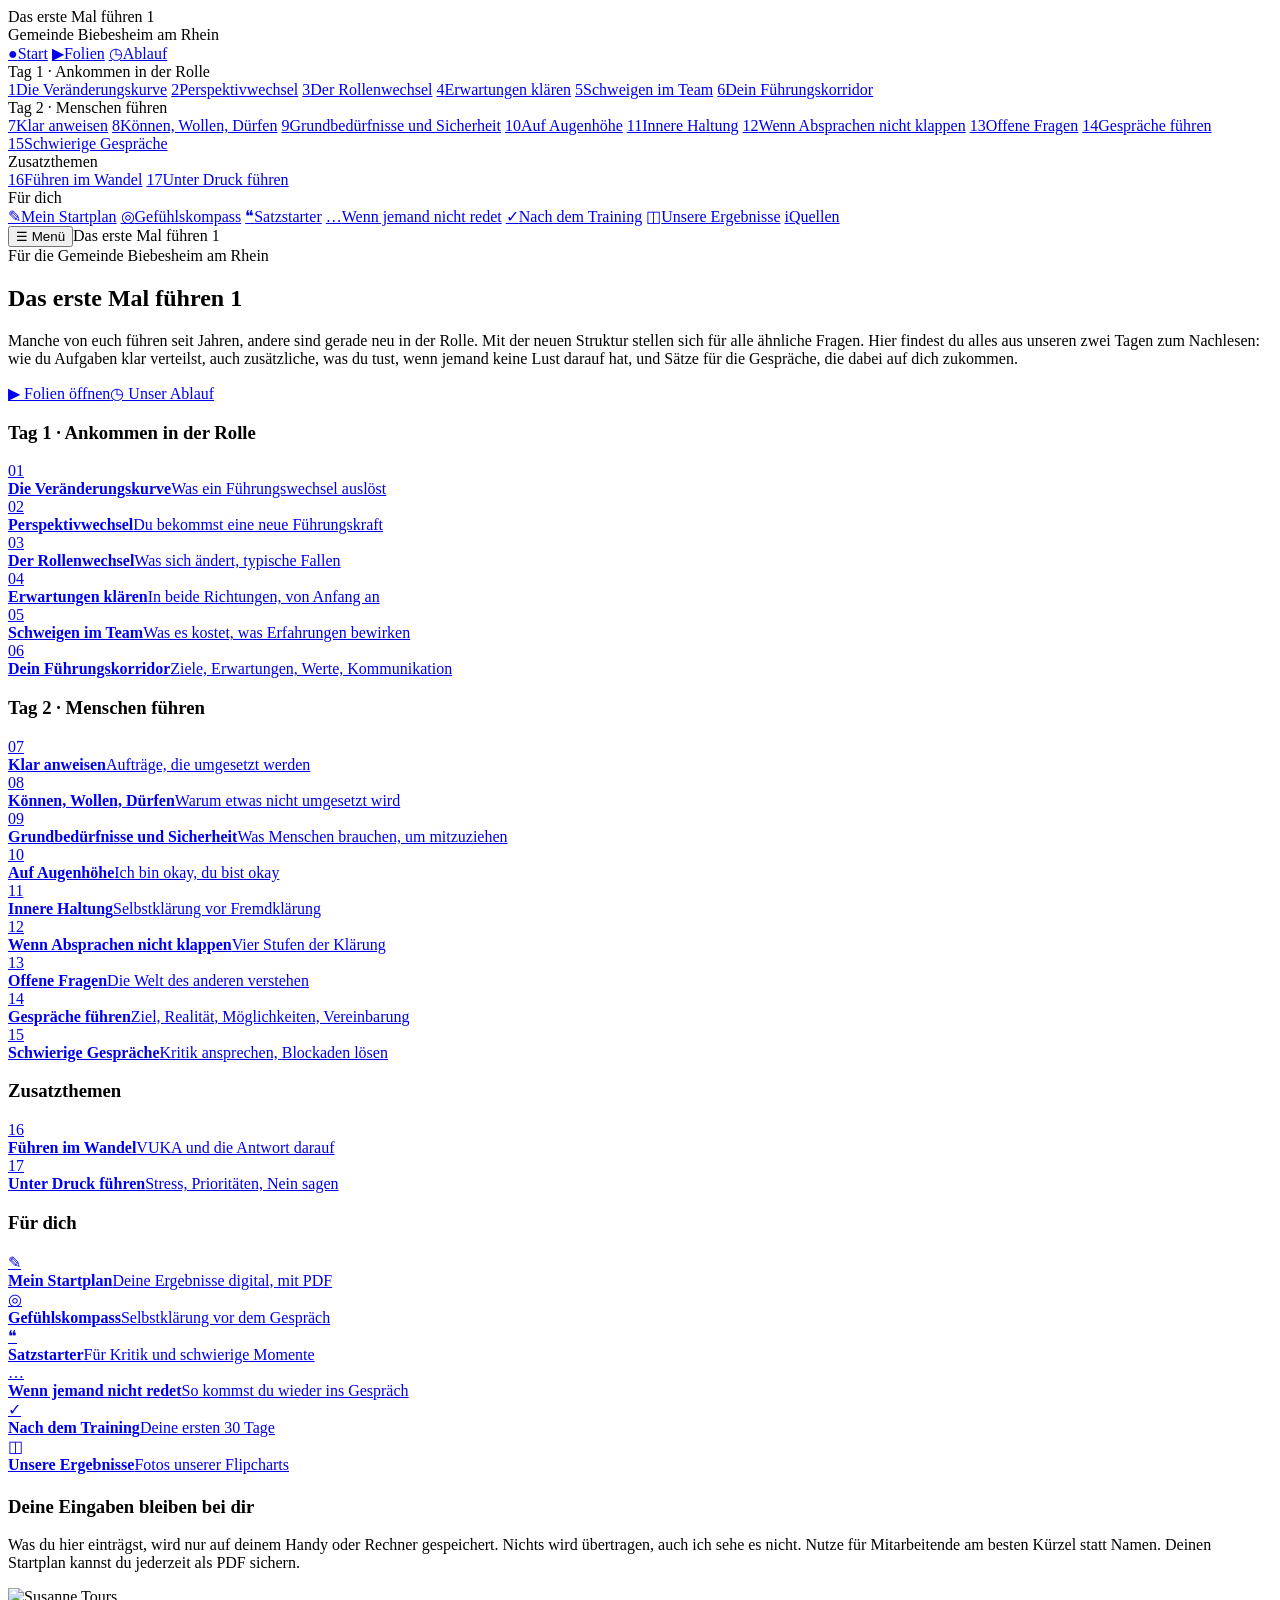
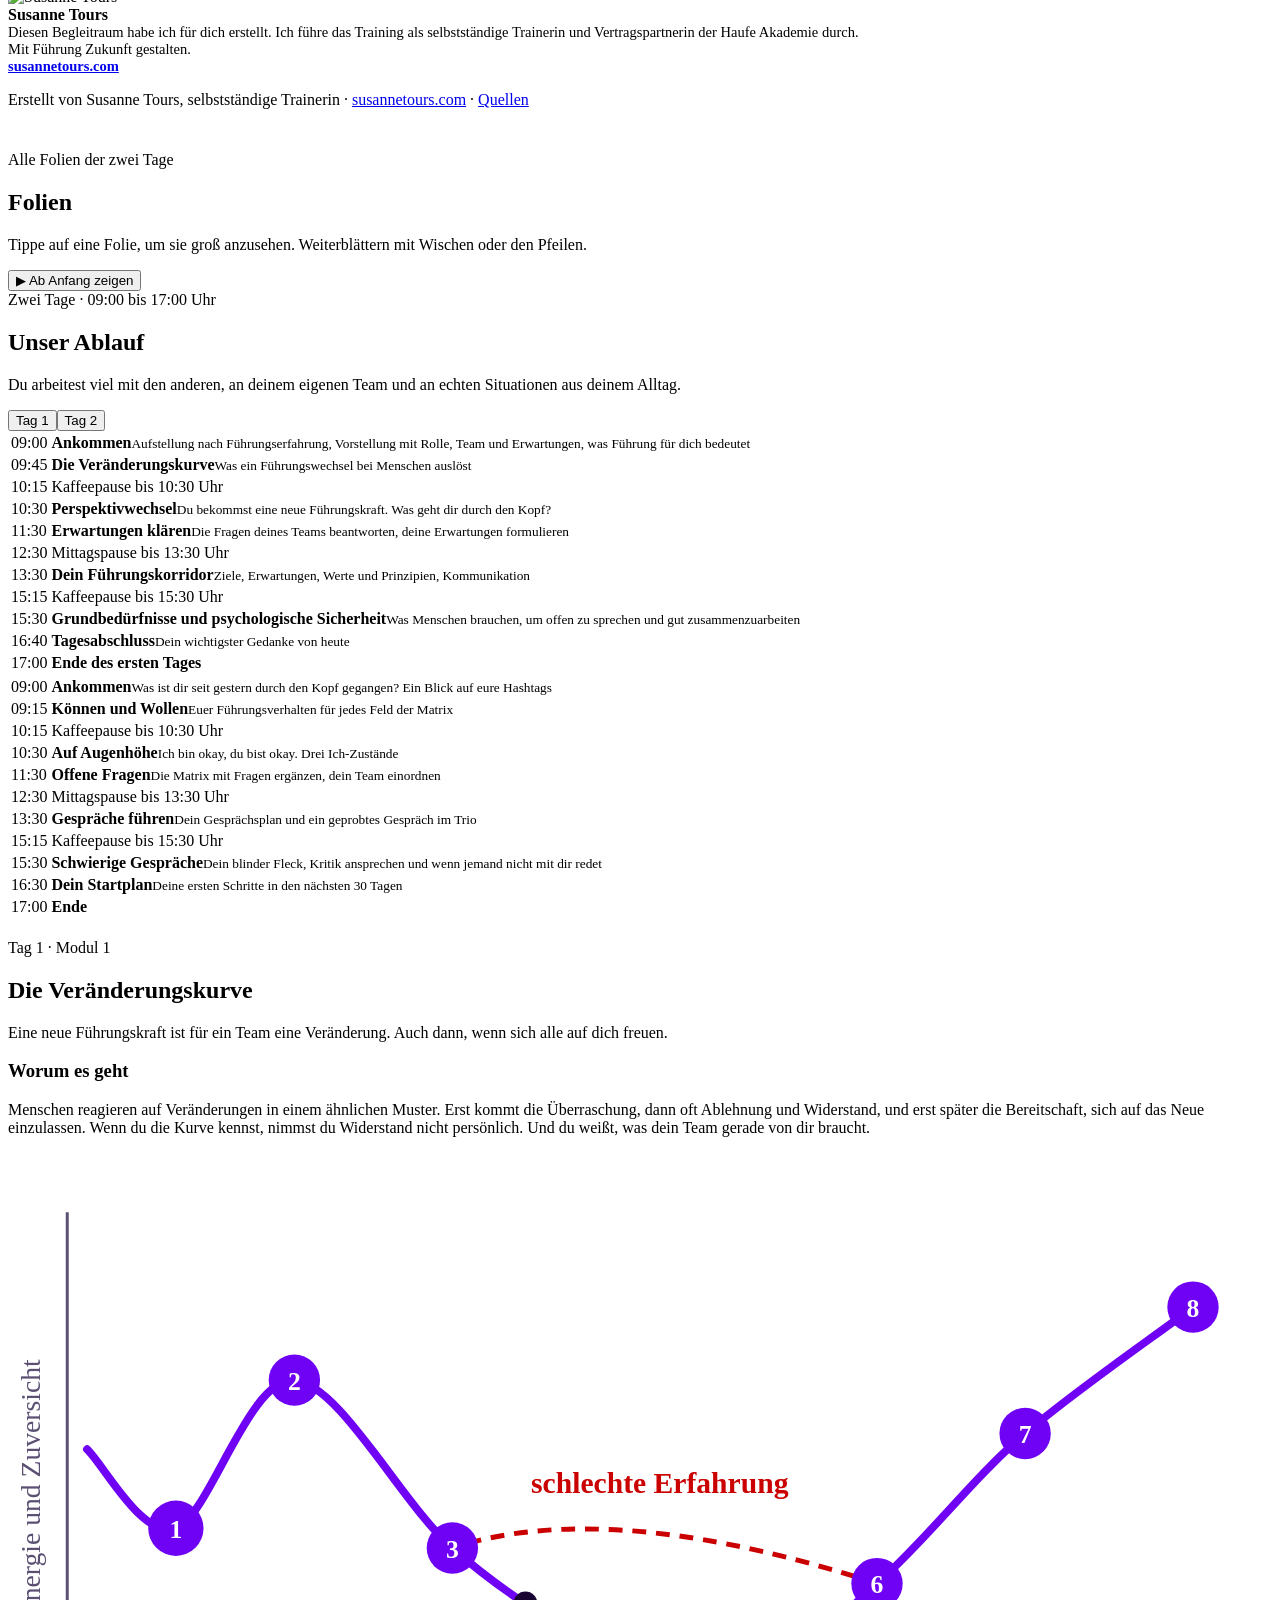
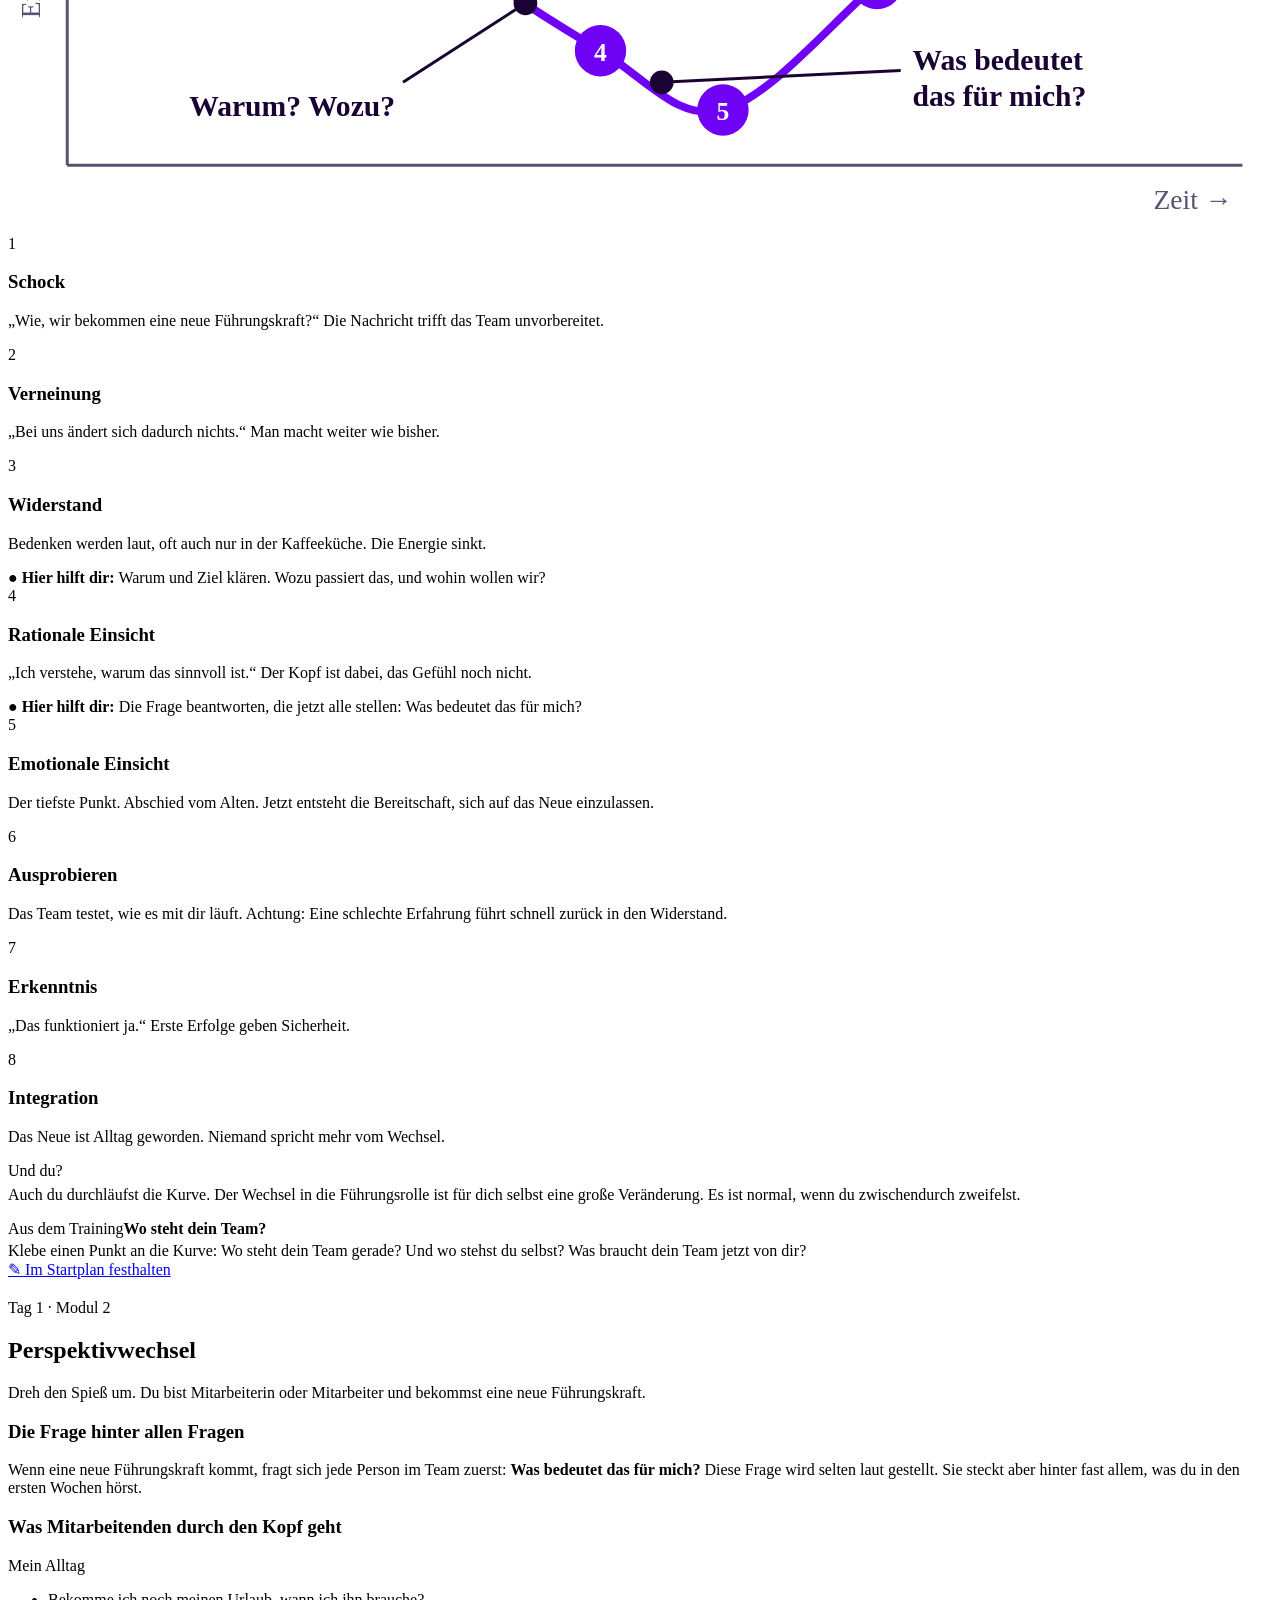
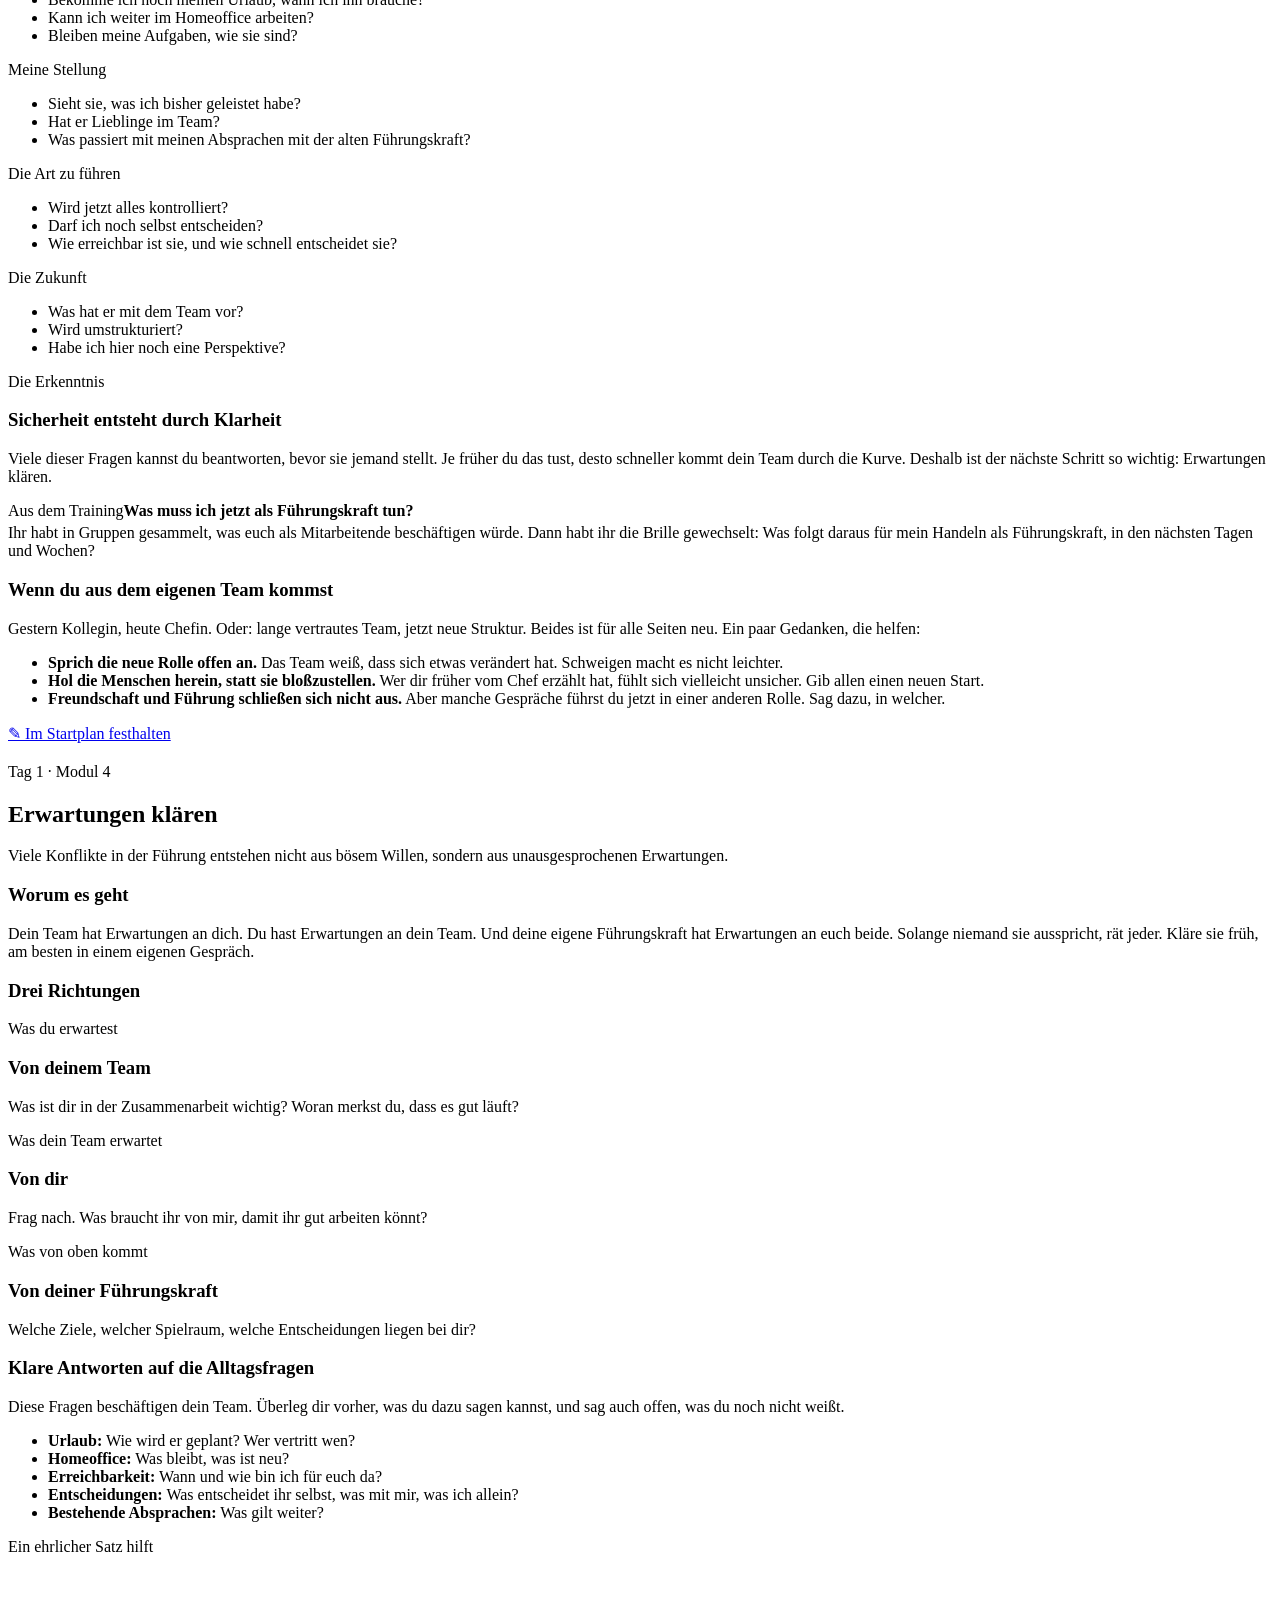
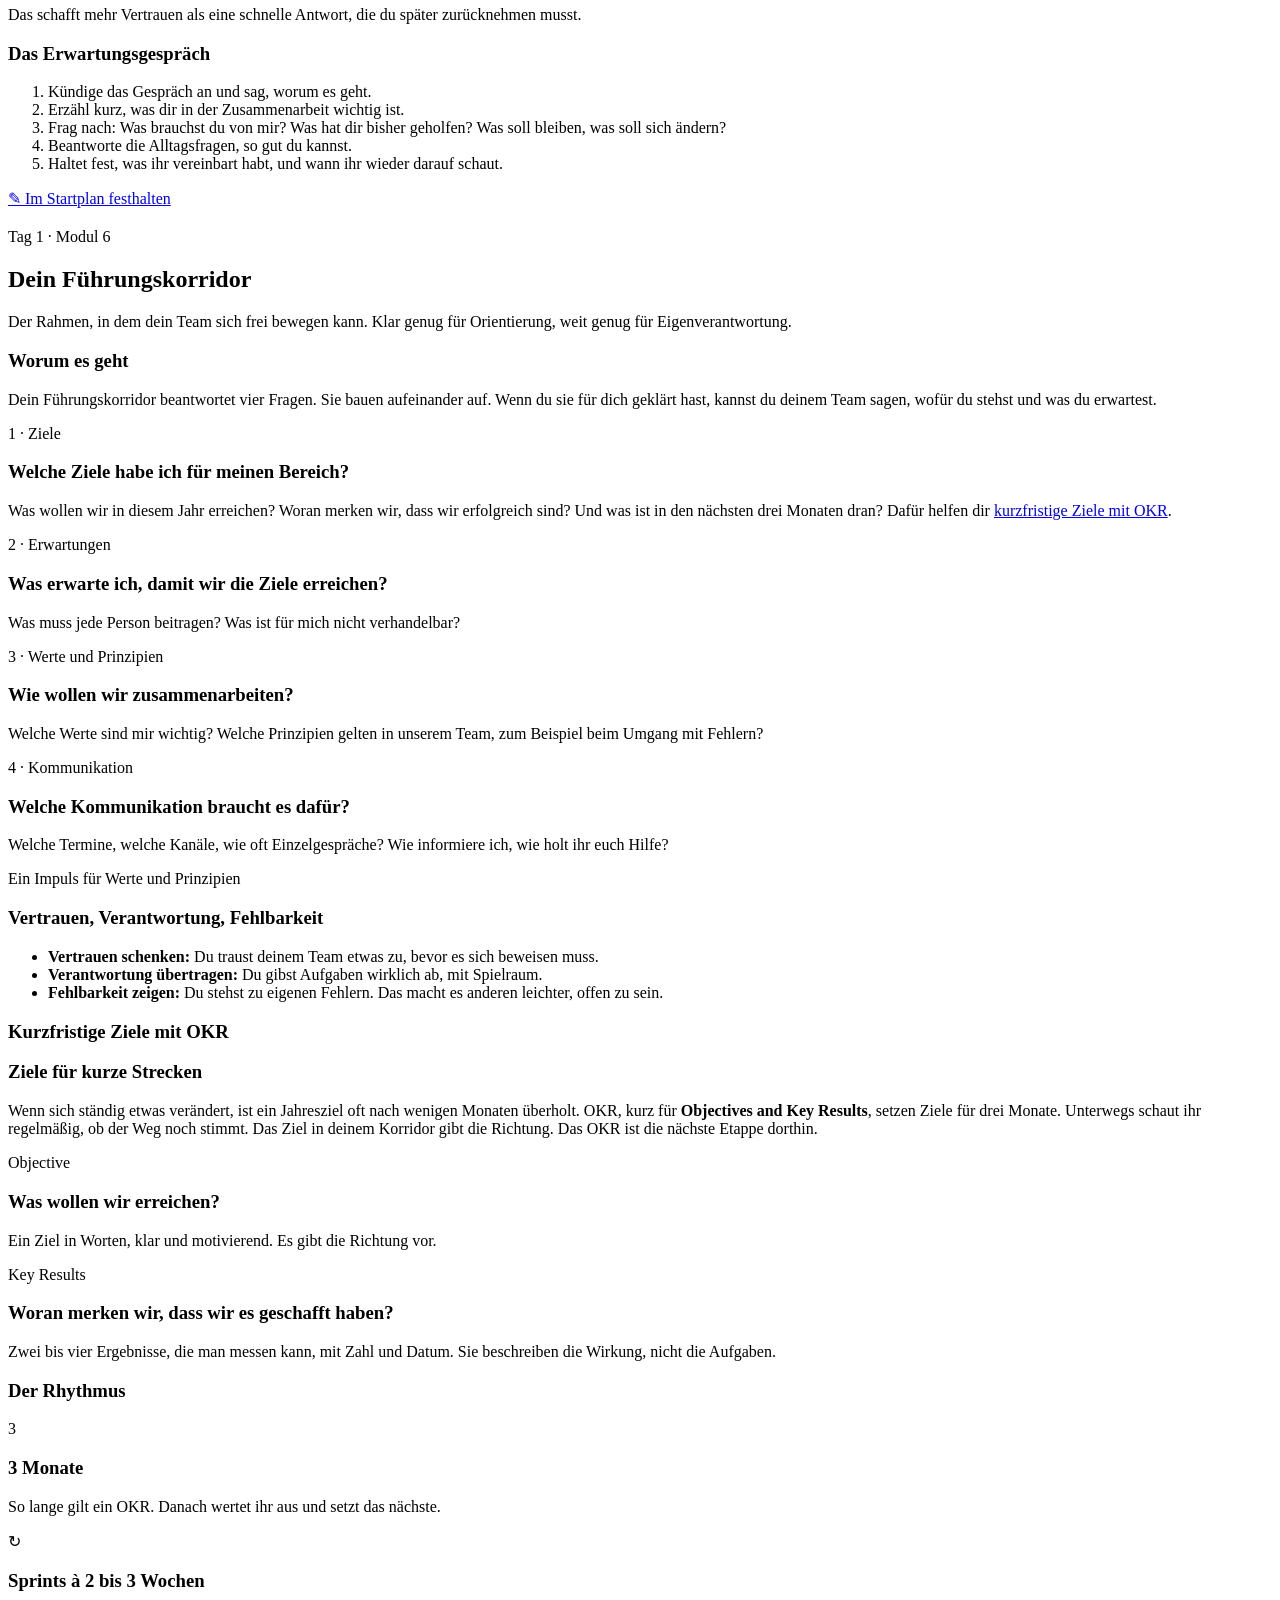
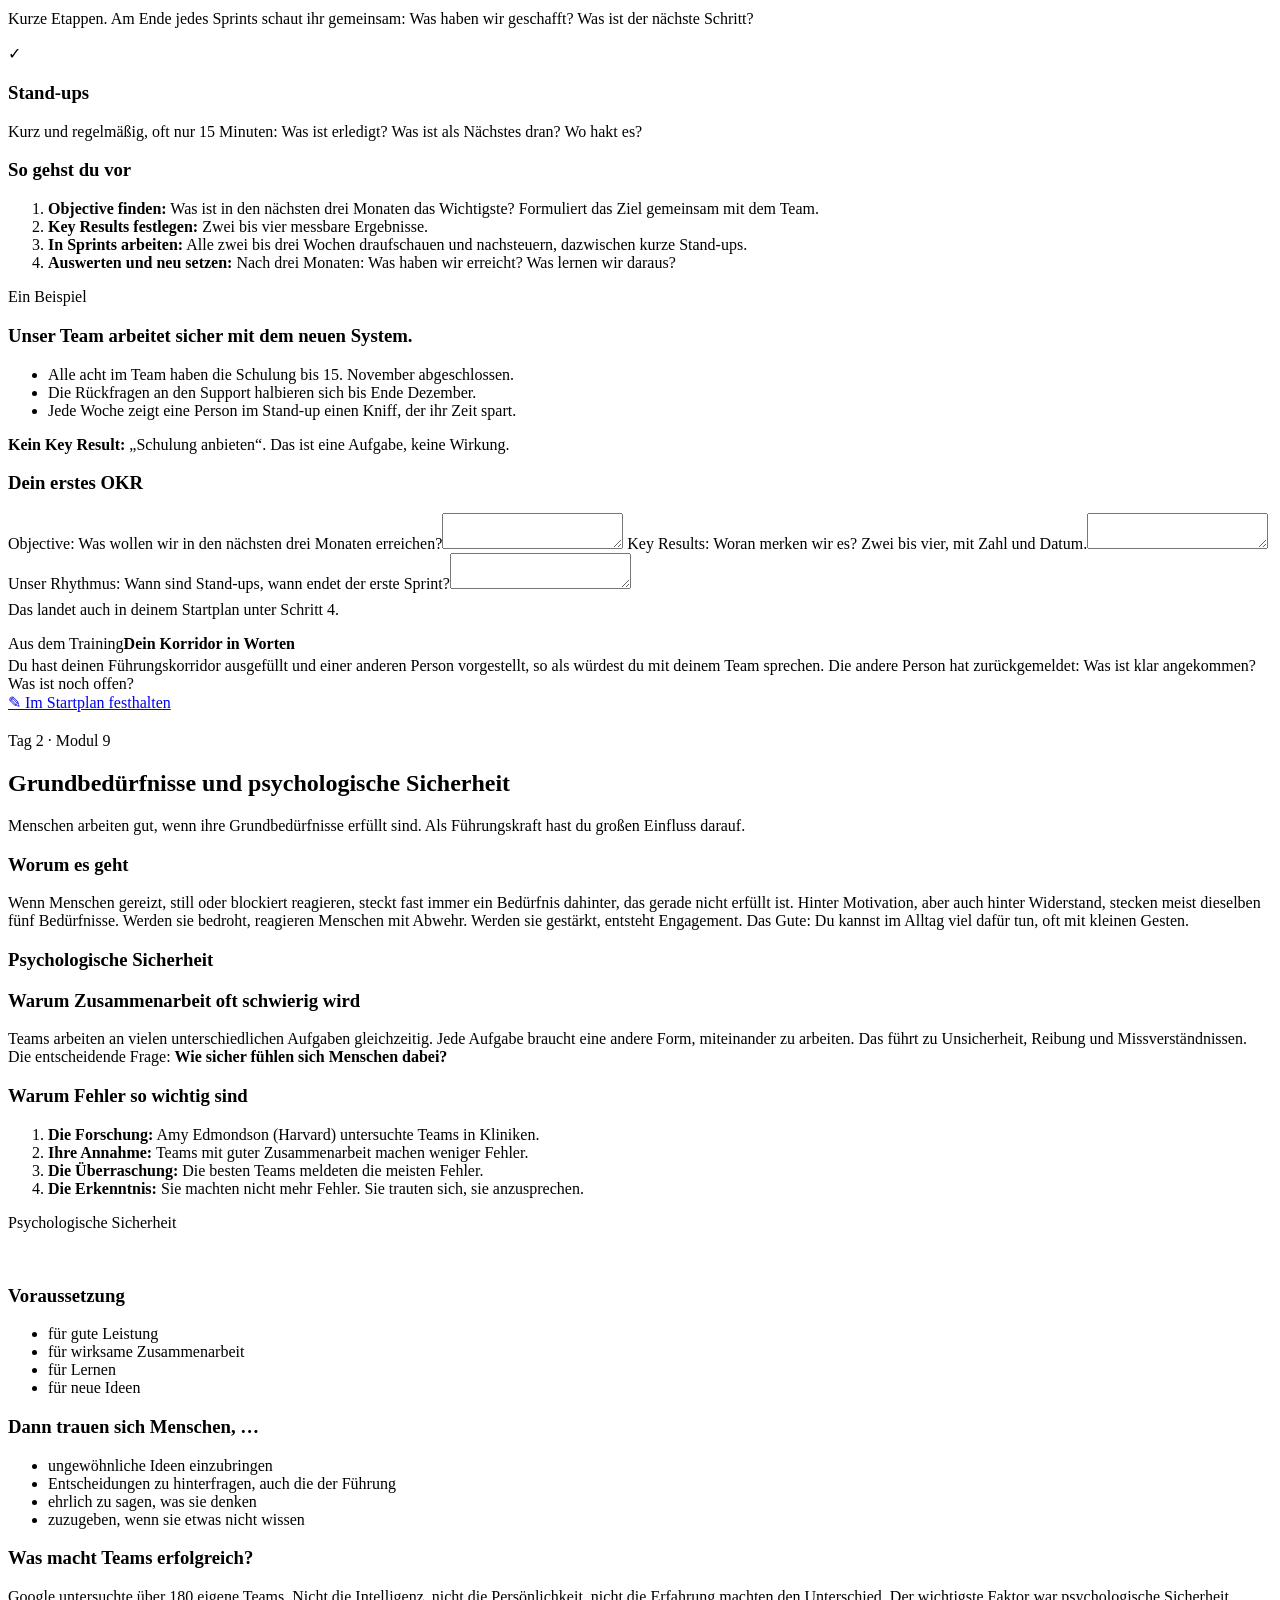
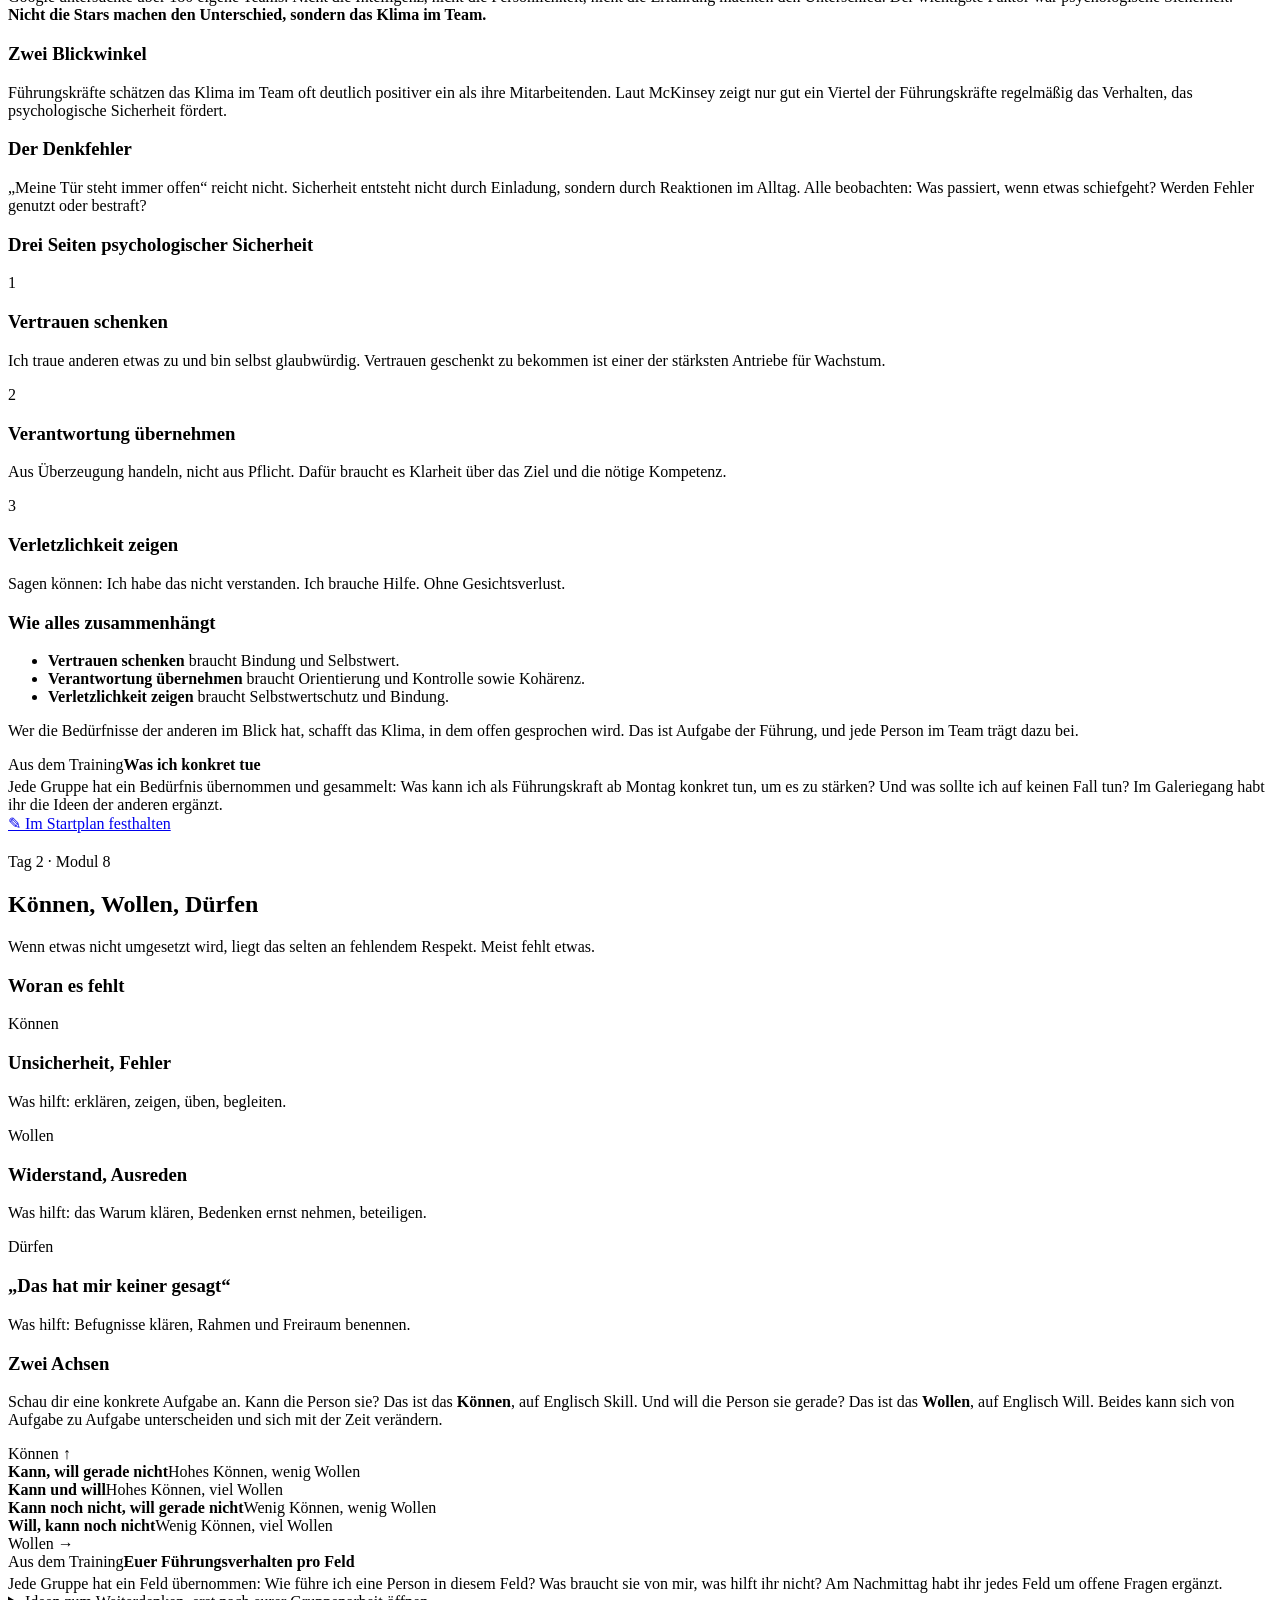
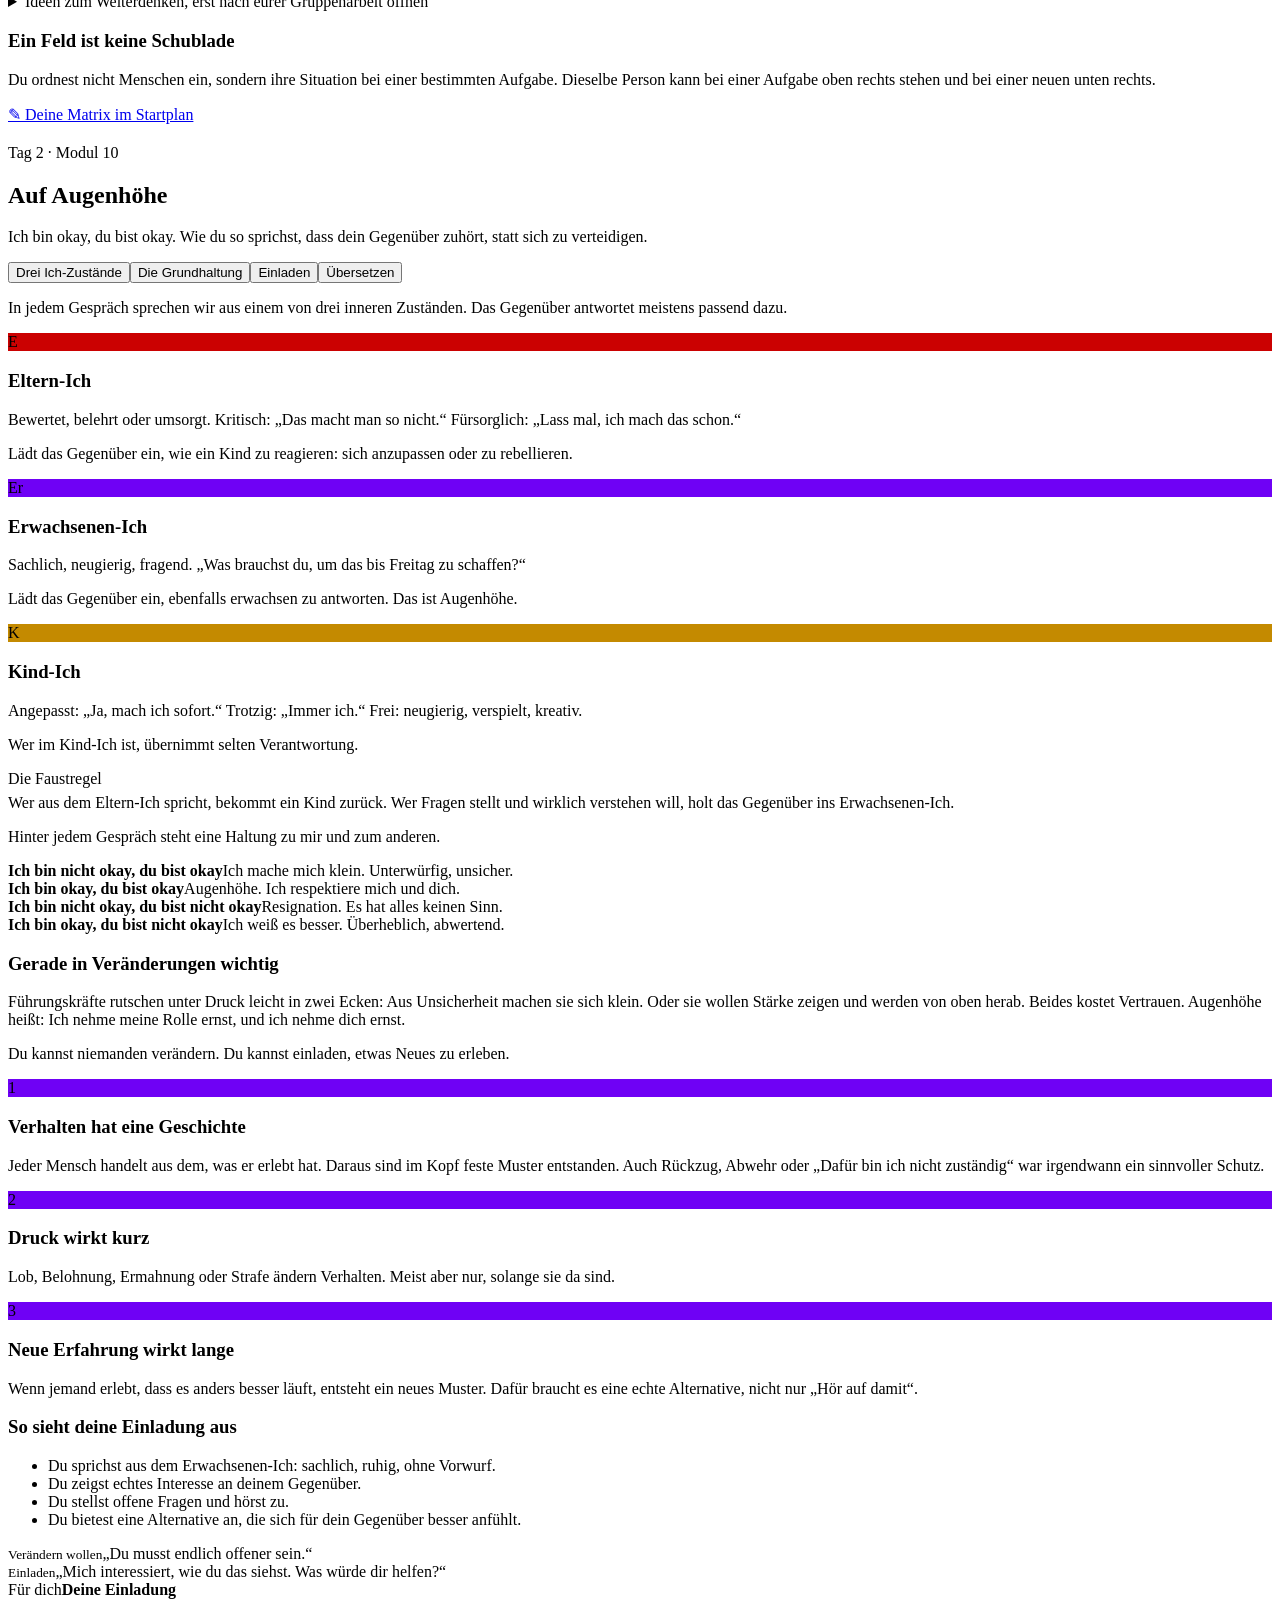
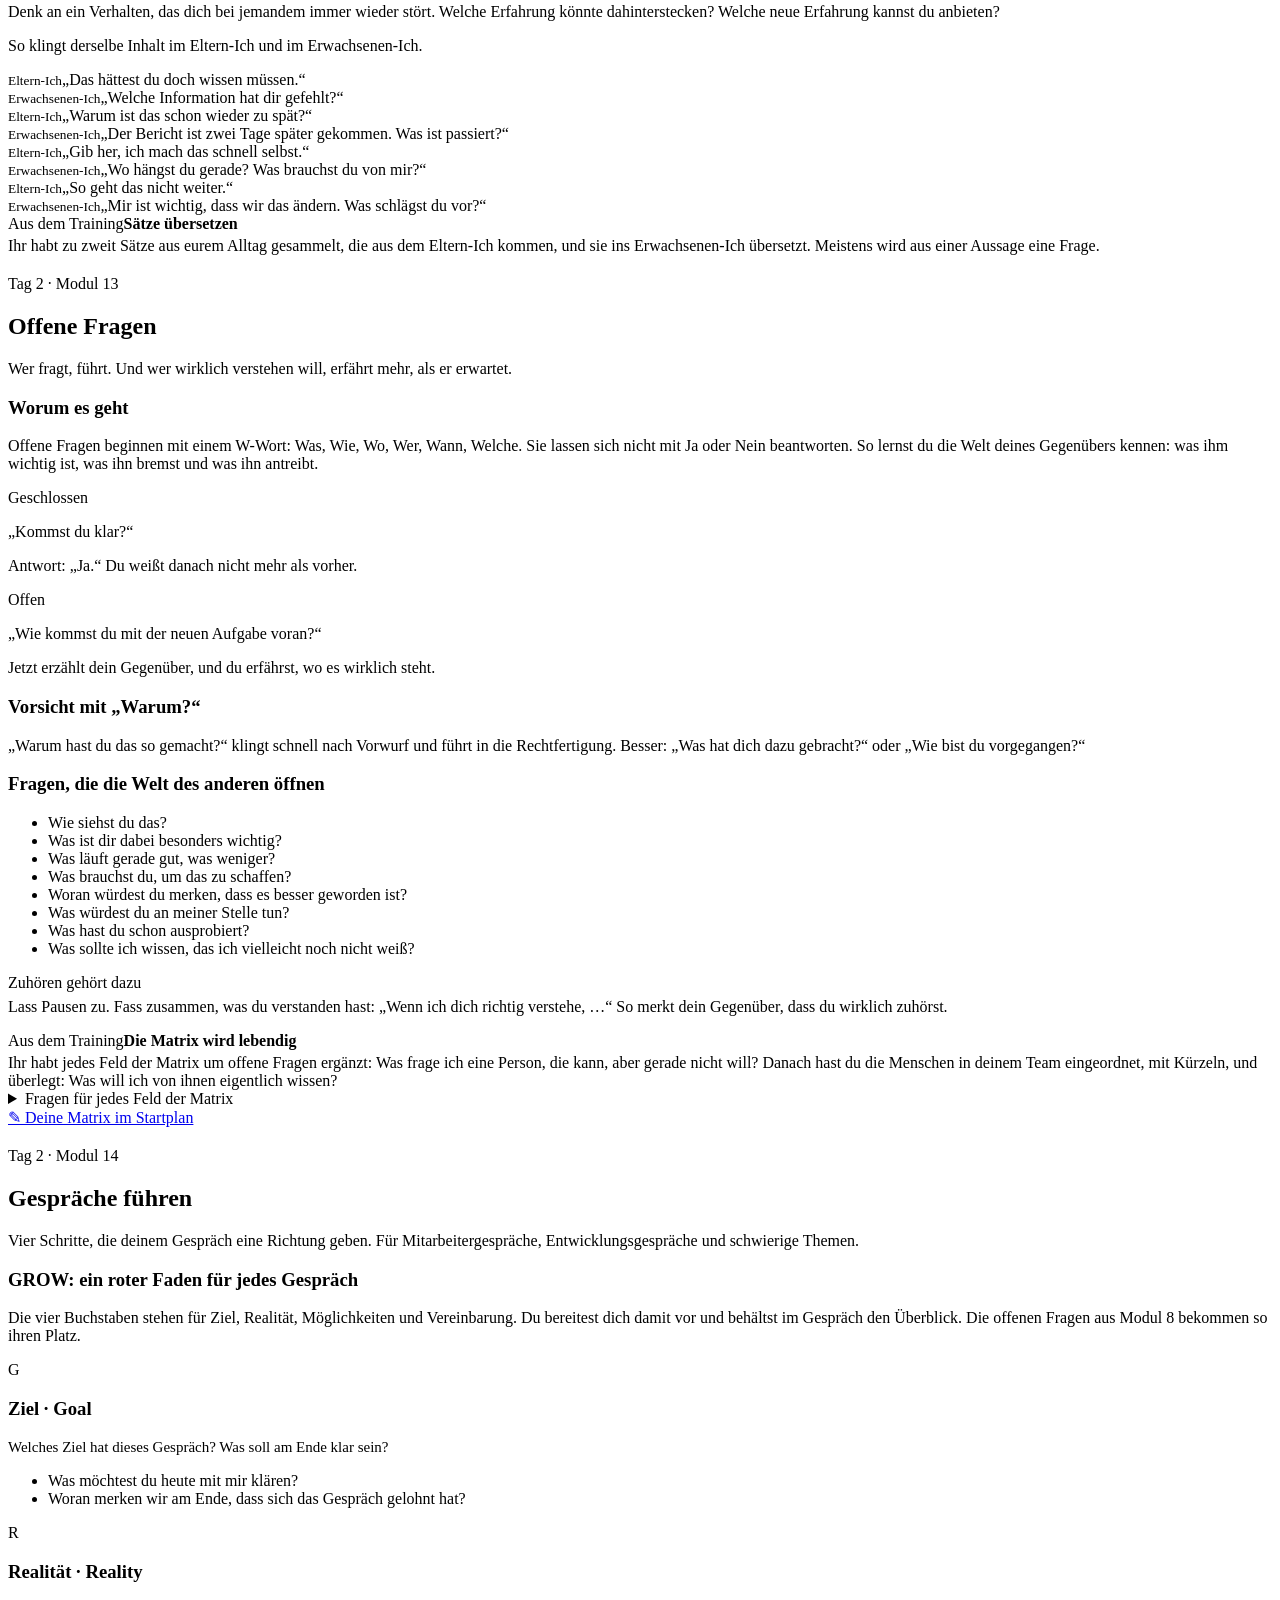
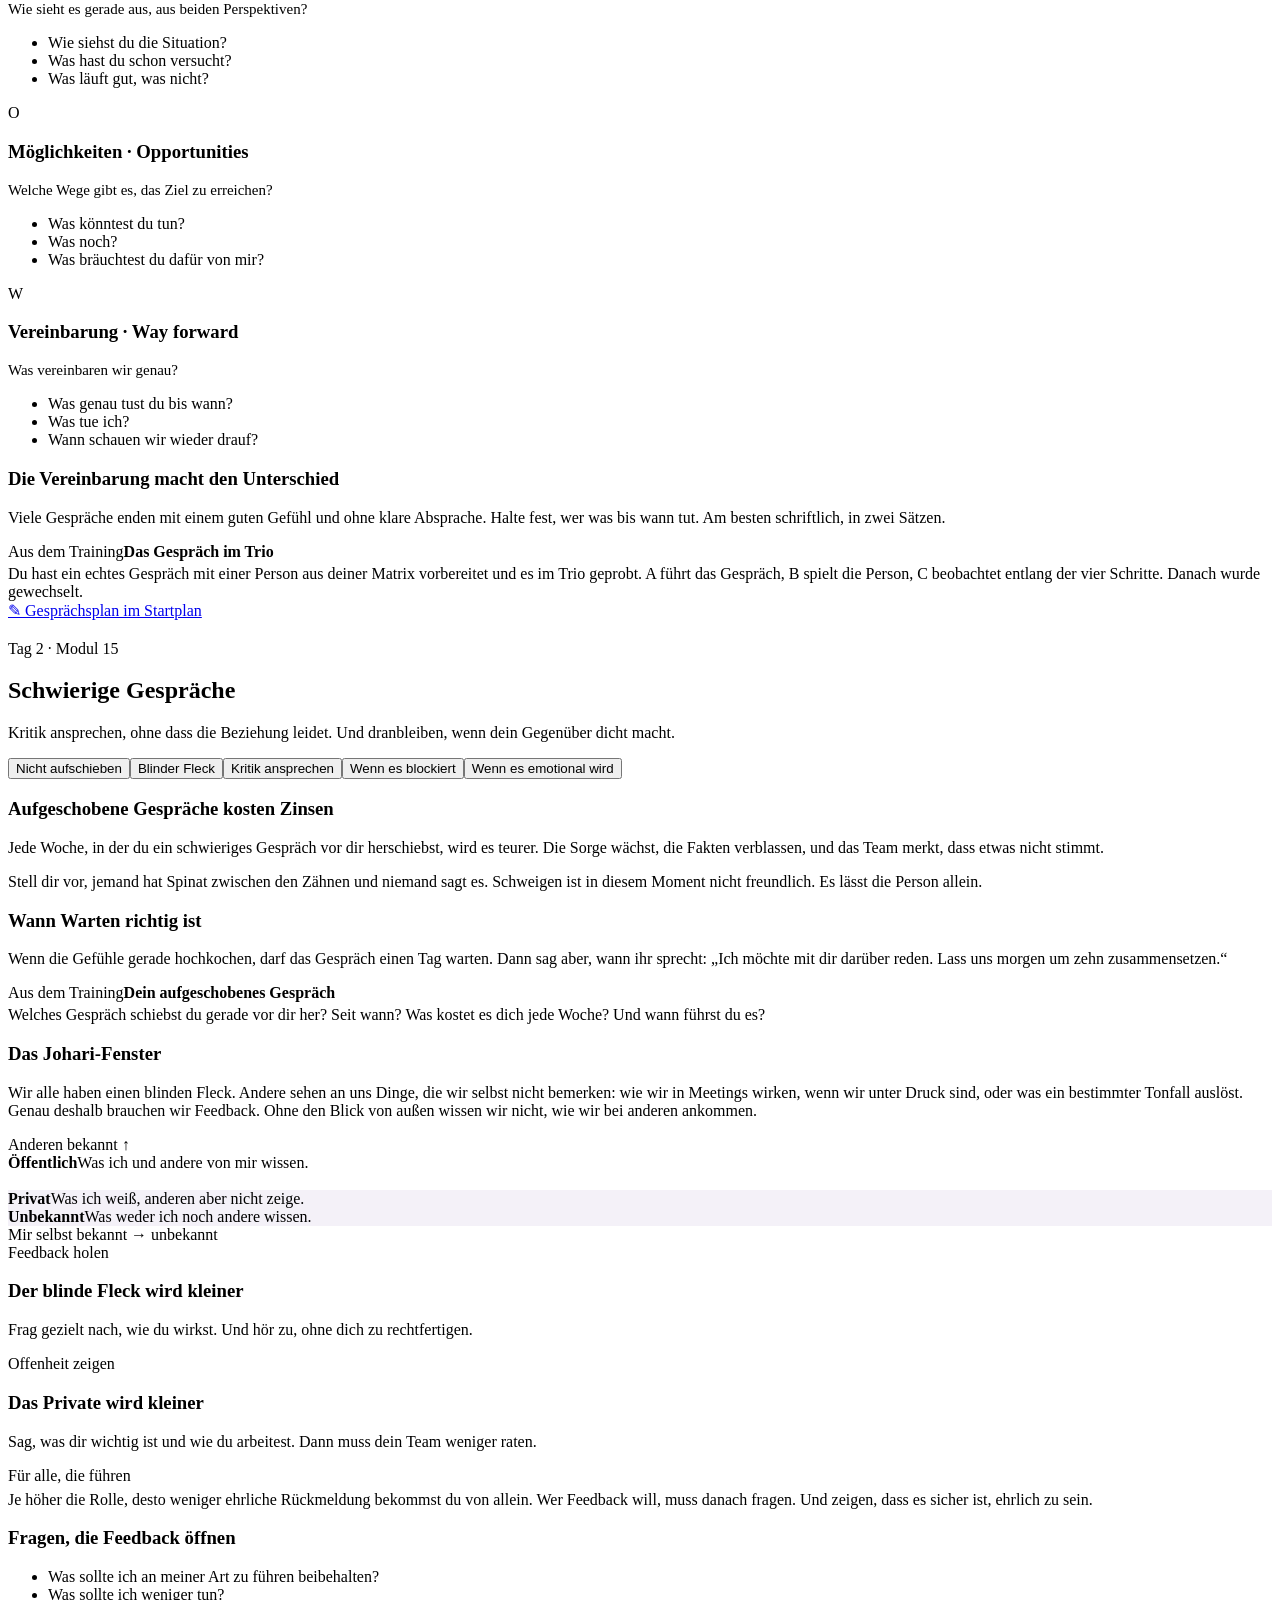
==== commit 9f93fbad: "Ansprache für gemischte Gruppe: Startseite, Texte und Folien auch für erfahrene Führungskräfte; QR-C" ====
--- a/src/body.html
+++ b/src/body.html
@@ -44,7 +44,7 @@
   <div class="hero" style="background-image:url('bilder/start.jpg');--img:url('bilder/start.jpg')"><div class="in">
     <span class="eyebrow">Für die Gemeinde Biebesheim am Rhein</span>
     <h1>Das erste Mal führen 1</h1>
-    <p>Seit der neuen Struktur leitest du ein Team. Hier findest du alles aus unseren zwei Tagen zum Nachlesen: wie du Aufgaben klar verteilst, auch zusätzliche, was du tust, wenn jemand keine Lust darauf hat, und Sätze für die Gespräche, die dabei auf dich zukommen.</p>
+    <p>Manche von euch führen seit Jahren, andere sind gerade neu in der Rolle. Mit der neuen Struktur stellen sich für alle ähnliche Fragen. Hier findest du alles aus unseren zwei Tagen zum Nachlesen: wie du Aufgaben klar verteilst, auch zusätzliche, was du tust, wenn jemand keine Lust darauf hat, und Sätze für die Gespräche, die dabei auf dich zukommen.</p>
     <div class="acts"><a class="btn light" href="#folien">▶ Folien öffnen</a><a class="btn ghostw" href="#ablauf">◷ Unser Ablauf</a></div>
   </div></div>
 
@@ -200,9 +200,9 @@
     <div class="card lav"><span class="eyebrow">Die Zukunft</span><ul class="clean"><li>Was hat er mit dem Team vor?</li><li>Wird umstrukturiert?</li><li>Habe ich hier noch eine Perspektive?</li></ul></div>
   </div>
   <div class="card dk"><span class="eyebrow">Die Erkenntnis</span><h3>Sicherheit entsteht durch Klarheit</h3><p>Viele dieser Fragen kannst du beantworten, bevor sie jemand stellt. Je früher du das tust, desto schneller kommt dein Team durch die Kurve. Deshalb ist der nächste Schritt so wichtig: Erwartungen klären.</p></div>
-  <div class="task"><span class="eyebrow">Aus dem Training</span><b>Was muss ich jetzt als Führungskraft tun?</b><p style="margin:4px 0 0">Ihr habt in Gruppen gesammelt, was euch als Mitarbeitende beschäftigen würde. Dann habt ihr die Brille gewechselt: Was folgt daraus für mein Handeln als Führungskraft, in den ersten Tagen und Wochen?</p></div>
+  <div class="task"><span class="eyebrow">Aus dem Training</span><b>Was muss ich jetzt als Führungskraft tun?</b><p style="margin:4px 0 0">Ihr habt in Gruppen gesammelt, was euch als Mitarbeitende beschäftigen würde. Dann habt ihr die Brille gewechselt: Was folgt daraus für mein Handeln als Führungskraft, in den nächsten Tagen und Wochen?</p></div>
   <h3 class="sec">Wenn du aus dem eigenen Team kommst</h3>
-  <div class="card"><p>Gestern Kollegin, heute Chefin. Das ist für beide Seiten neu. Ein paar Gedanken, die helfen:</p><ul class="clean"><li><b>Sprich die neue Rolle offen an.</b> Das Team weiß, dass sich etwas verändert hat. Schweigen macht es nicht leichter.</li><li><b>Hol die Menschen herein, statt sie bloßzustellen.</b> Wer dir früher vom Chef erzählt hat, fühlt sich vielleicht unsicher. Gib allen einen neuen Start.</li><li><b>Freundschaft und Führung schließen sich nicht aus.</b> Aber manche Gespräche führst du jetzt in einer anderen Rolle. Sag dazu, in welcher.</li></ul></div>
+  <div class="card"><p>Gestern Kollegin, heute Chefin. Oder: lange vertrautes Team, jetzt neue Struktur. Beides ist für alle Seiten neu. Ein paar Gedanken, die helfen:</p><ul class="clean"><li><b>Sprich die neue Rolle offen an.</b> Das Team weiß, dass sich etwas verändert hat. Schweigen macht es nicht leichter.</li><li><b>Hol die Menschen herein, statt sie bloßzustellen.</b> Wer dir früher vom Chef erzählt hat, fühlt sich vielleicht unsicher. Gib allen einen neuen Start.</li><li><b>Freundschaft und Führung schließen sich nicht aus.</b> Aber manche Gespräche führst du jetzt in einer anderen Rolle. Sag dazu, in welcher.</li></ul></div>
   <a class="btn ghost" href="#startplan?step=3">✎ Im Startplan festhalten</a>
   <div class="unsere-fotos" data-ort="perspektive"></div>
   <div style="height:20px"></div>
@@ -210,7 +210,7 @@
 
 <!-- 3 ERWARTUNGEN -->
 <section class="page" id="p-erwartungen">
-  <div class="hero" style="background-image:url('bilder/erwartungen.jpg');--img:url('bilder/erwartungen.jpg')"><div class="in"><span class="eyebrow">Tag 1 · Modul 4</span><h2>Erwartungen klären</h2><p>Viele Konflikte im ersten Führungsjahr entstehen nicht aus bösem Willen, sondern aus unausgesprochenen Erwartungen.</p></div></div>
+  <div class="hero" style="background-image:url('bilder/erwartungen.jpg');--img:url('bilder/erwartungen.jpg')"><div class="in"><span class="eyebrow">Tag 1 · Modul 4</span><h2>Erwartungen klären</h2><p>Viele Konflikte in der Führung entstehen nicht aus bösem Willen, sondern aus unausgesprochenen Erwartungen.</p></div></div>
   <div class="card"><h3>Worum es geht</h3><p>Dein Team hat Erwartungen an dich. Du hast Erwartungen an dein Team. Und deine eigene Führungskraft hat Erwartungen an euch beide. Solange niemand sie ausspricht, rät jeder. Kläre sie früh, am besten in einem eigenen Gespräch.</p></div>
   <h3 class="sec">Drei Richtungen</h3>
   <div class="grid3">
@@ -346,7 +346,7 @@
       <div><b>Ich bin nicht okay, du bist nicht okay</b>Resignation. Es hat alles keinen Sinn.</div>
       <div><b>Ich bin okay, du bist nicht okay</b>Ich weiß es besser. Überheblich, abwertend.</div>
     </div></div>
-    <div class="card lav"><h3>Gerade am Anfang wichtig</h3><p>Neue Führungskräfte rutschen leicht in zwei Ecken: Aus Unsicherheit machen sie sich klein. Oder sie wollen Stärke zeigen und werden von oben herab. Beides kostet Vertrauen. Augenhöhe heißt: Ich nehme meine Rolle ernst, und ich nehme dich ernst.</p></div>
+    <div class="card lav"><h3>Gerade in Veränderungen wichtig</h3><p>Führungskräfte rutschen unter Druck leicht in zwei Ecken: Aus Unsicherheit machen sie sich klein. Oder sie wollen Stärke zeigen und werden von oben herab. Beides kostet Vertrauen. Augenhöhe heißt: Ich nehme meine Rolle ernst, und ich nehme dich ernst.</p></div>
   </div>
   <div class="sub" id="sub-einladen">
     <p class="lead">Du kannst niemanden verändern. Du kannst einladen, etwas Neues zu erleben.</p>
@@ -442,7 +442,7 @@
       <div class="card lav"><span class="eyebrow">Feedback holen</span><h3>Der blinde Fleck wird kleiner</h3><p>Frag gezielt nach, wie du wirkst. Und hör zu, ohne dich zu rechtfertigen.</p></div>
       <div class="card lav"><span class="eyebrow">Offenheit zeigen</span><h3>Das Private wird kleiner</h3><p>Sag, was dir wichtig ist und wie du arbeitest. Dann muss dein Team weniger raten.</p></div>
     </div>
-    <div class="card dk"><span class="eyebrow">Gerade als neue Führungskraft</span><p style="margin-top:6px">Je höher die Rolle, desto weniger ehrliche Rückmeldung bekommst du von allein. Wer Feedback will, muss danach fragen. Und zeigen, dass es sicher ist, ehrlich zu sein.</p></div>
+    <div class="card dk"><span class="eyebrow">Für alle, die führen</span><p style="margin-top:6px">Je höher die Rolle, desto weniger ehrliche Rückmeldung bekommst du von allein. Wer Feedback will, muss danach fragen. Und zeigen, dass es sicher ist, ehrlich zu sein.</p></div>
     <h3 class="sec">Fragen, die Feedback öffnen</h3>
     <div class="card"><ul class="clean"><li>Was sollte ich an meiner Art zu führen beibehalten?</li><li>Was sollte ich weniger tun?</li><li>Wie komme ich rüber, wenn es stressig wird?</li><li>Was würdest du dir von mir wünschen?</li></ul></div>
     <div class="task"><span class="eyebrow">Aus dem Training</span><b>Dein blinder Fleck</b><p style="margin:4px 0 0">Du hast notiert, wie du als Führungskraft wirken möchtest, und dein Gegenüber gefragt, wie es dich in den zwei Tagen erlebt hat. Was hat dich überrascht? Und wen in deinem Team fragst du als Erstes?</p></div>
@@ -495,7 +495,7 @@
   <details class="more"><summary>Er arbeitet zu schnell und sagt nur „Ja, ja, alles in Ordnung“</summary><div class="b"><p><b>Ich weiß,</b> dass du deine Aufgaben schnell erledigst, und das schätze ich auch.</p><p><b>Mir ist wichtig,</b> dass die Ergebnisse auch beim ersten Mal stimmen. Beim letzten Bericht mussten wir zwei Stellen nacharbeiten.</p><p style="margin:0"><b>Ich bin offen</b> dafür, wie wir das hinbekommen. Was bräuchtest du, damit du am Ende noch kurz drüberschauen kannst?</p></div></details>
   <details class="more"><summary>Jemand kommt regelmäßig zu spät ins Teammeeting</summary><div class="b"><p><b>Ich weiß,</b> dass morgens bei dir oft schon viel los ist.</p><p><b>Mir ist wichtig,</b> dass wir pünktlich starten können, weil sonst alle warten.</p><p style="margin:0"><b>Ich bin offen</b> für einen Vorschlag. Würde ein anderer Termin besser passen?</p></div></details>
   <details class="more"><summary>Eine erfahrene Kollegin blockt Neues ab: „Das haben wir immer so gemacht“</summary><div class="b"><p><b>Ich weiß,</b> dass du viel Erfahrung hast und der alte Weg lange gut funktioniert hat.</p><p><b>Mir ist wichtig,</b> dass wir das neue System gemeinsam zum Laufen bringen.</p><p style="margin:0"><b>Ich bin offen</b> für deine Erfahrung. Was müssen wir beachten, damit es klappt?</p></div></details>
-  <details class="more"><summary>Jemand im Team nimmt dich als neue Führungskraft nicht ernst</summary><div class="b"><p><b>Ich weiß,</b> dass es für uns beide ungewohnt ist, dass ich jetzt deine Führungskraft bin.</p><p><b>Mir ist wichtig,</b> dass wir trotzdem gut zusammenarbeiten und Absprachen eingehalten werden.</p><p style="margin:0"><b>Ich bin offen</b> dafür, wie wir das gestalten. Was wünschst du dir von mir?</p></div></details>
+  <details class="more"><summary>Jemand im Team nimmt dich in deiner Rolle nicht ernst</summary><div class="b"><p><b>Ich weiß,</b> dass die neue Situation für uns beide ungewohnt ist.</p><p><b>Mir ist wichtig,</b> dass wir trotzdem gut zusammenarbeiten und Absprachen eingehalten werden.</p><p style="margin:0"><b>Ich bin offen</b> dafür, wie wir das gestalten. Was wünschst du dir von mir?</p></div></details>
   <details class="more"><summary>Jemand meldet sich nicht, wenn es Probleme gibt</summary><div class="b"><p><b>Ich weiß,</b> dass du vieles lieber selbst löst.</p><p><b>Mir ist wichtig,</b> dass ich früh Bescheid weiß, wenn eine Frist wackelt, damit ich noch reagieren kann.</p><p style="margin:0"><b>Ich bin offen</b> für eine Lösung. Wie wäre ein kurzer Check-in jeden Montag?</p></div></details>
   <details class="more"><summary>Ein Mitarbeiter ist im Team oft gereizt und laut</summary><div class="b"><p><b>Ich weiß,</b> dass gerade viel auf dir lastet.</p><p><b>Mir ist wichtig,</b> dass wir im Team respektvoll miteinander sprechen, auch unter Druck.</p><p style="margin:0"><b>Ich bin offen</b> zu hören, was dich gerade belastet. Was würde dir helfen?</p></div></details>
   <details class="more"><summary>Jemand übernimmt keine Verantwortung für Fehler: „Das war nicht ich“</summary><div class="b"><p><b>Ich weiß,</b> dass Fehler unangenehm sind und niemand gern daran schuld ist.</p><p><b>Mir ist wichtig,</b> dass wir aus Fehlern lernen, nicht dass wir einen Schuldigen finden.</p><p style="margin:0"><b>Ich bin offen</b> für deine Sicht. Was ist aus deiner Sicht schiefgelaufen?</p></div></details>
@@ -543,7 +543,7 @@
   <div class="hero" style="background-image:url('bilder/druck.jpg');--img:url('bilder/druck.jpg')"><div class="in"><span class="eyebrow">Zusatzthema 17</span><h2>Unter Druck führen</h2><p>Wenn alles gleichzeitig wichtig scheint: wie du Prioritäten setzt und deine Kraft dort einsetzt, wo sie wirkt.</p></div></div>
   <div class="subnav" id="drnav"><button data-sub="einfluss" class="on">Einflusskreis</button><button data-sub="prio">Prioritäten</button><button data-sub="nein">Nein sagen</button><button data-sub="kraft">Kraft tanken</button></div>
   <div class="sub show" id="sub-einfluss">
-    <div class="card"><h3>Stress entsteht im Kopf und im Kalender</h3><p>Stress entsteht, wenn die Anforderungen größer wirken als das, was wir zur Verfügung haben: Zeit, Wissen, Unterstützung. Gerade in der neuen Rolle kommt vieles auf einmal. Zwei Fragen helfen, wieder Boden unter die Füße zu bekommen.</p></div>
+    <div class="card"><h3>Stress entsteht im Kopf und im Kalender</h3><p>Stress entsteht, wenn die Anforderungen größer wirken als das, was wir zur Verfügung haben: Zeit, Wissen, Unterstützung. Gerade in Veränderungen kommt vieles auf einmal. Zwei Fragen helfen, wieder Boden unter die Füße zu bekommen.</p></div>
     <div class="grid2">
       <div class="card"><span class="eyebrow">Außen</span><h3>Sorgenkreis</h3><p>Was mich beschäftigt, ich aber nicht ändern kann: Entscheidungen von oben, die Marktlage, das Verhalten anderer.</p></div>
       <div class="card lav"><span class="eyebrow">Innen</span><h3>Einflusskreis</h3><p>Was ich selbst bewegen kann: wie ich informiere, wie ich priorisiere, wie ich reagiere.</p></div>
@@ -558,7 +558,7 @@
         <div class="qd"><b>Abgeben</b>Unterbrechungen, vieles in Mails.</div>
         <div style="background:#F4F1F8"><b style="color:var(--dark)">Lassen</b>Was niemand vermissen würde.</div>
       </div><div></div><div class="ax-x">dringend ← → nicht dringend</div></div></div>
-    <div class="card lav"><h3>Die Falle für neue Führungskräfte</h3><p>Wer neu führt, steckt oft im Feld „Sofort“ und macht nebenbei noch die alte Fachaufgabe. Führung passiert aber im Feld „Planen“. Blocke dir dafür feste Zeit im Kalender, zum Beispiel für Einzelgespräche.</p></div>
+    <div class="card lav"><h3>Die Falle im Führungsalltag</h3><p>Viele Führungskräfte stecken im Feld „Sofort“ und machen nebenbei noch Fachaufgaben. Führung passiert aber im Feld „Planen“. Blocke dir dafür feste Zeit im Kalender, zum Beispiel für Einzelgespräche.</p></div>
     <div class="card"><h3>Meine Entscheidung</h3>
       <label class="l">Das lasse ich ab morgen:</label><input type="text" data-save="druck.lassen">
       <label class="l">Das gebe ich ab, an:</label><input type="text" data-save="druck.abgeben">
@@ -590,7 +590,7 @@
 <!-- STARTPLAN -->
 <!-- NEU ROLLENWECHSEL -->
 <section class="page" id="p-rollenwechsel">
-  <div class="hero" style="background-image:url('bilder/ablauf.jpg');--img:url('bilder/ablauf.jpg')"><div class="in"><span class="eyebrow">Tag 1 · Modul 3</span><h2>Der Rollenwechsel</h2><p>Die Menschen um dich herum sind oft dieselben. Deine Rolle ist neu.</p></div></div>
+  <div class="hero" style="background-image:url('bilder/ablauf.jpg');--img:url('bilder/ablauf.jpg')"><div class="in"><span class="eyebrow">Tag 1 · Modul 3</span><h2>Der Rollenwechsel</h2><p>Die Menschen um dich herum sind oft dieselben. Deine Rolle ist neu, oder sie verändert sich mit der neuen Struktur.</p></div></div>
   <div class="card"><h3>Worum es geht</h3><p>Mit dem neuen Vertrag ändert sich deine Rolle sofort. Die Beziehungen im Team ändern sich langsamer. Genau in dieser Lücke entstehen die meisten Unsicherheiten, bei dir und bei deinem Team.</p></div>
   <h3 class="sec">Was sich ändert</h3>
   <div class="grid3">
@@ -657,7 +657,7 @@
 <!-- NEU INNERE HALTUNG -->
 <section class="page" id="p-haltung">
   <div class="hero" style="background-image:url('bilder/kurve.jpg');--img:url('bilder/kurve.jpg')"><div class="in"><span class="eyebrow">Tag 2 · Modul 11</span><h2>Innere Haltung</h2><p>Selbstklärung vor Fremdklärung. Bevor du ein schwieriges Gespräch führst, lohnt der Blick nach innen.</p></div></div>
-  <div class="card dk"><p class="quote" style="color:#fff">„Verständnis haben heißt nicht, einverstanden zu sein.“</p><p style="color:#EDE5FA">Gerade neue Führungskräfte befürchten, durch Zuhören weich zu wirken. Das Gegenteil ist der Fall: Wer versteht, kann klarer entscheiden.</p></div>
+  <div class="card dk"><p class="quote" style="color:#fff">„Verständnis haben heißt nicht, einverstanden zu sein.“</p><p style="color:#EDE5FA">Viele Führungskräfte befürchten, durch Zuhören weich zu wirken. Das Gegenteil ist der Fall: Wer versteht, kann klarer entscheiden.</p></div>
   <h3 class="sec">Gefühle sind Informationen</h3>
   <div class="card"><p>Welche Gefühle sind bei dir im Spiel? Sie zeigen, was dir wichtig ist.</p>
     <ul class="clean"><li><b>Wut:</b> verletzte Werte und Grenzen</li><li><b>Angst:</b> Bedürfnis nach Sicherheit</li><li><b>Trauer:</b> Enttäuschung, etwas loslassen müssen</li><li><b>Scham:</b> Selbstwert und Zugehörigkeit</li><li><b>Freude:</b> was dich lebendig macht, eine Kraftquelle</li></ul></div>
@@ -731,7 +731,7 @@
 
 <!-- DANACH -->
 <section class="page" id="p-danach">
-  <div class="hero" style="background-image:url('bilder/danach.jpg');--img:url('bilder/danach.jpg')"><div class="in"><span class="eyebrow">Für dich</span><h2>Nach dem Training</h2><p>Deine ersten 30 Tage. Hake ab, was du erledigt hast.</p></div></div>
+  <div class="hero" style="background-image:url('bilder/danach.jpg');--img:url('bilder/danach.jpg')"><div class="in"><span class="eyebrow">Für dich</span><h2>Nach dem Training</h2><p>Deine nächsten 30 Tage. Hake ab, was du erledigt hast.</p></div></div>
   <div class="card" id="checklist"></div>
   <div class="card lav"><h3>Du musst nicht alles sofort können</h3><p>Führung lernst du in der Praxis, nicht im Seminar. Nimm dir jede Woche einen Punkt vor. Und sprich mit deiner Führungskraft oder mit jemandem aus dieser Gruppe, wenn du nicht weiterkommst.</p></div>
   <div class="card"><div class="trainer"><img src="bilder/susanne.jpg" alt="Susanne Tours"><div><b>Fragen oder ein Anliegen?</b><br><span style="color:var(--ink-soft);font-size:14.5px">Schreib mir gern über meine Website.</span><br><a href="https://susannetours.com" target="_blank" rel="noopener" style="font-size:14.5px;font-weight:700">susannetours.com</a></div></div></div>
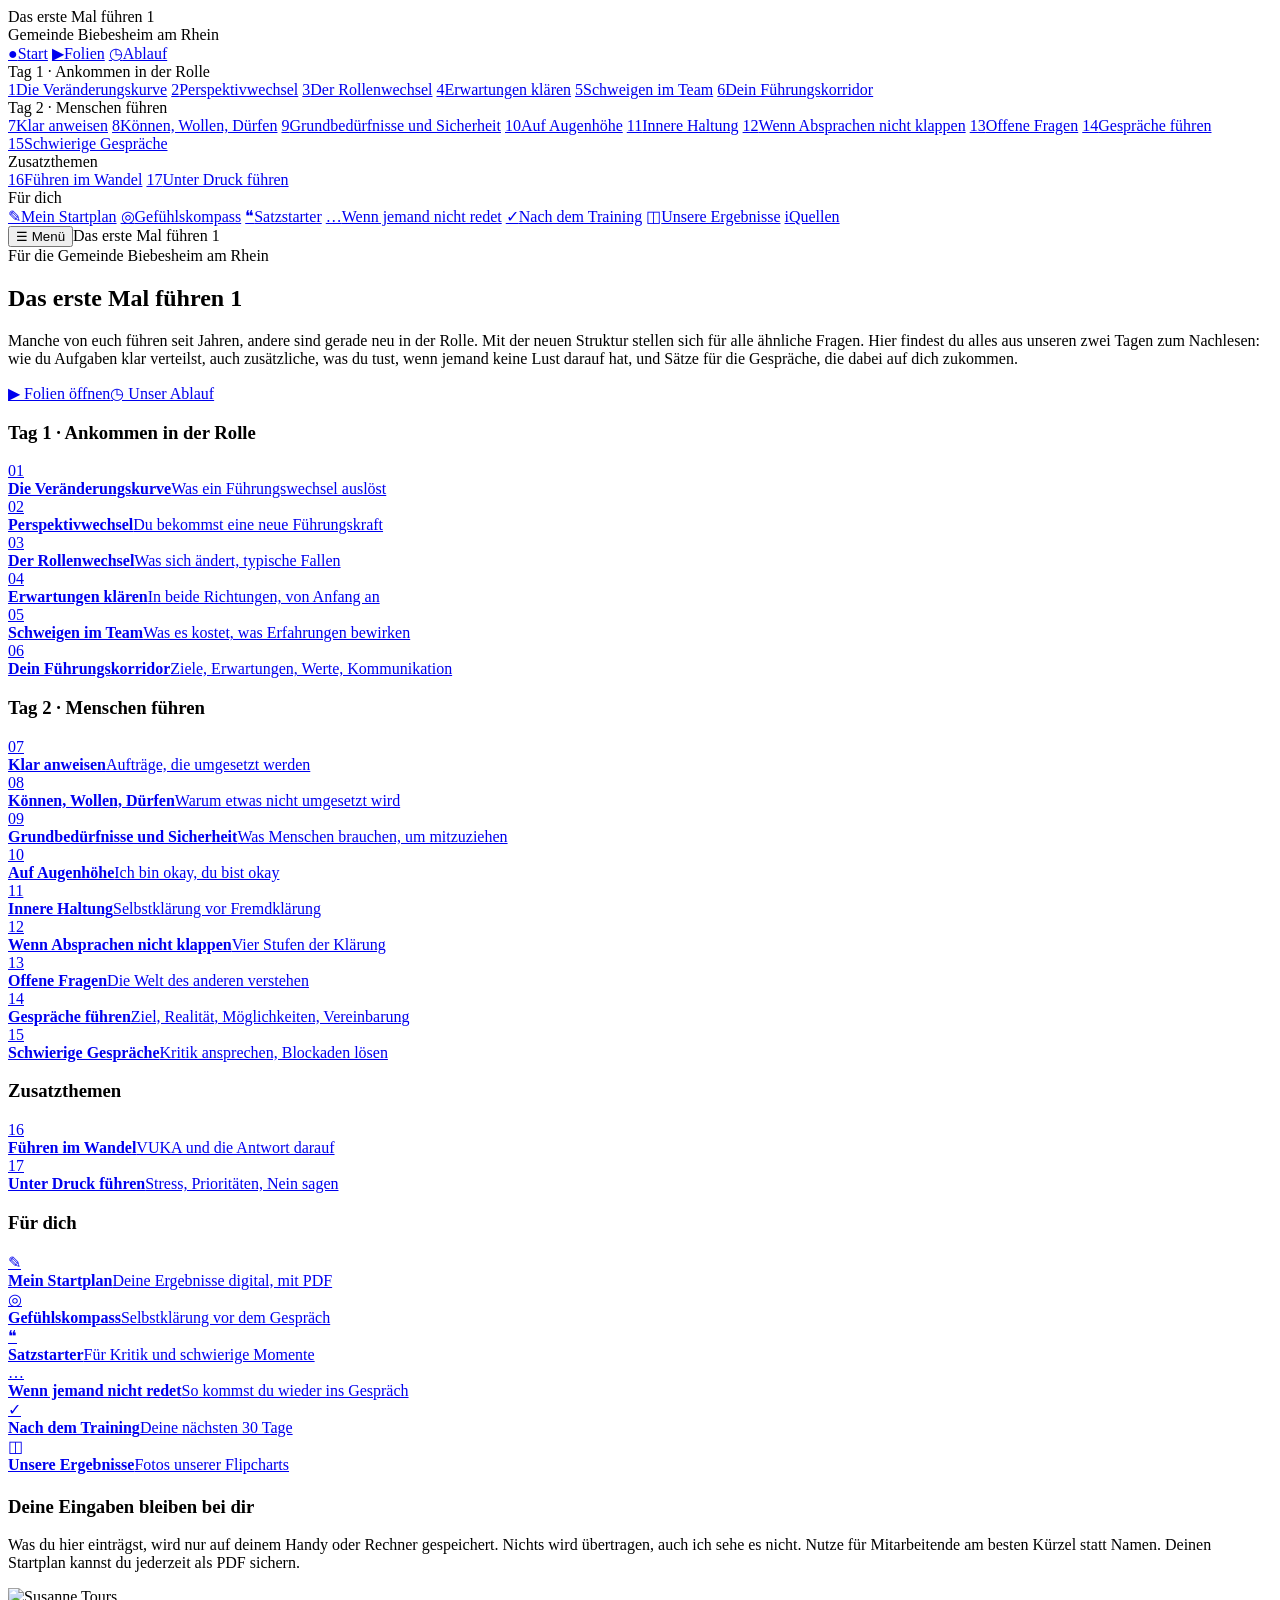
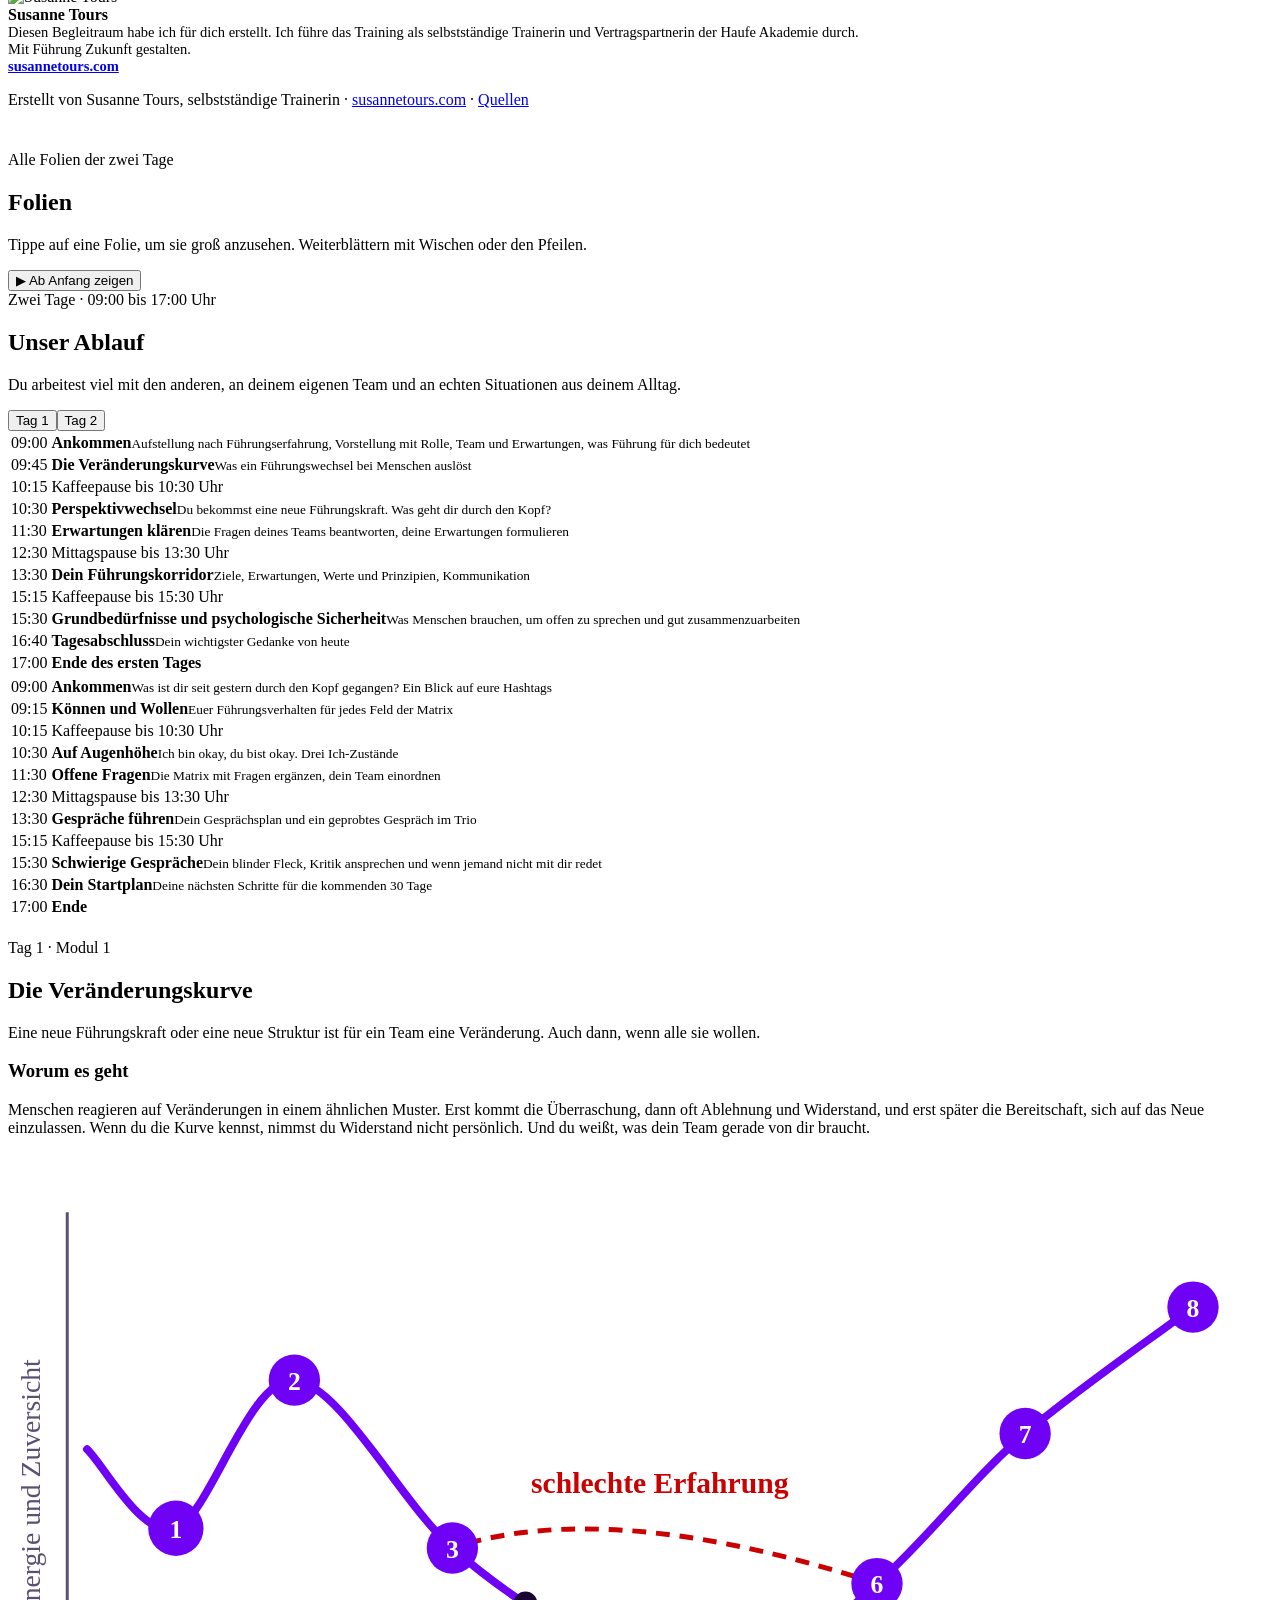
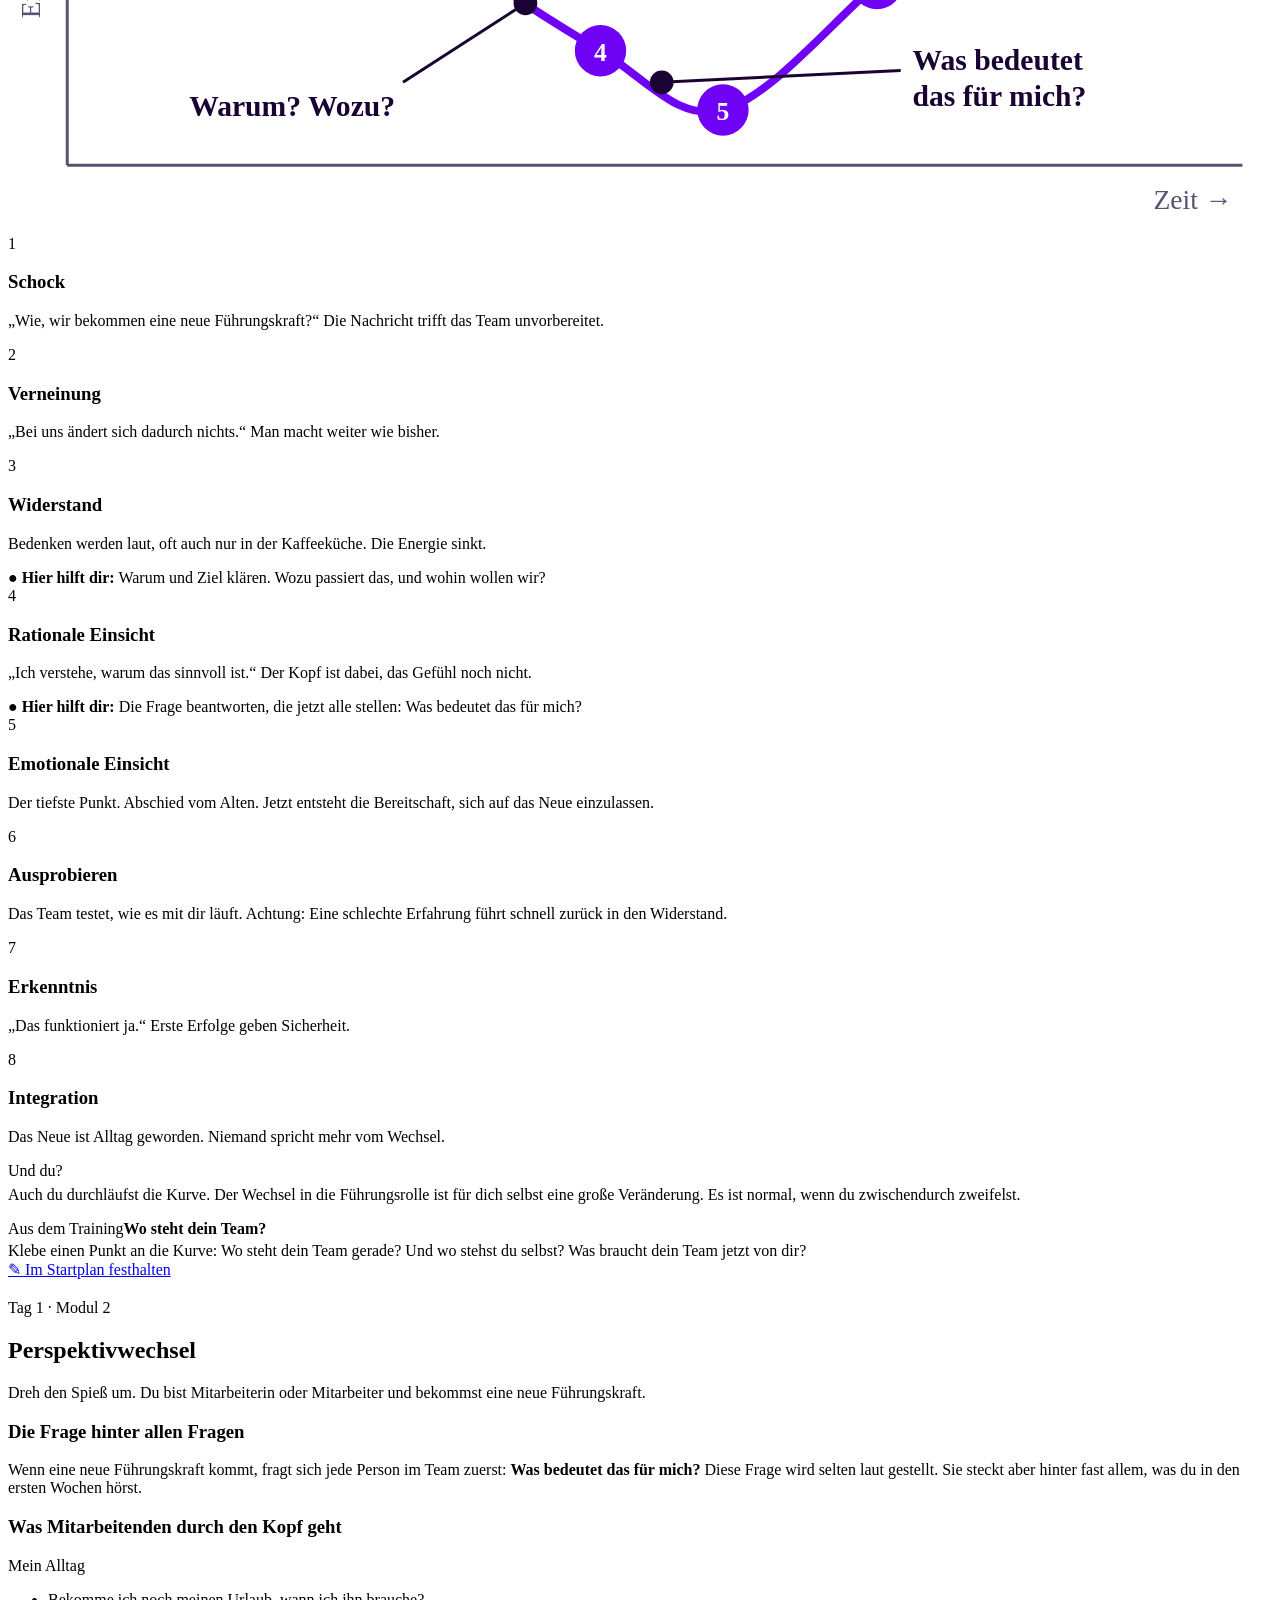
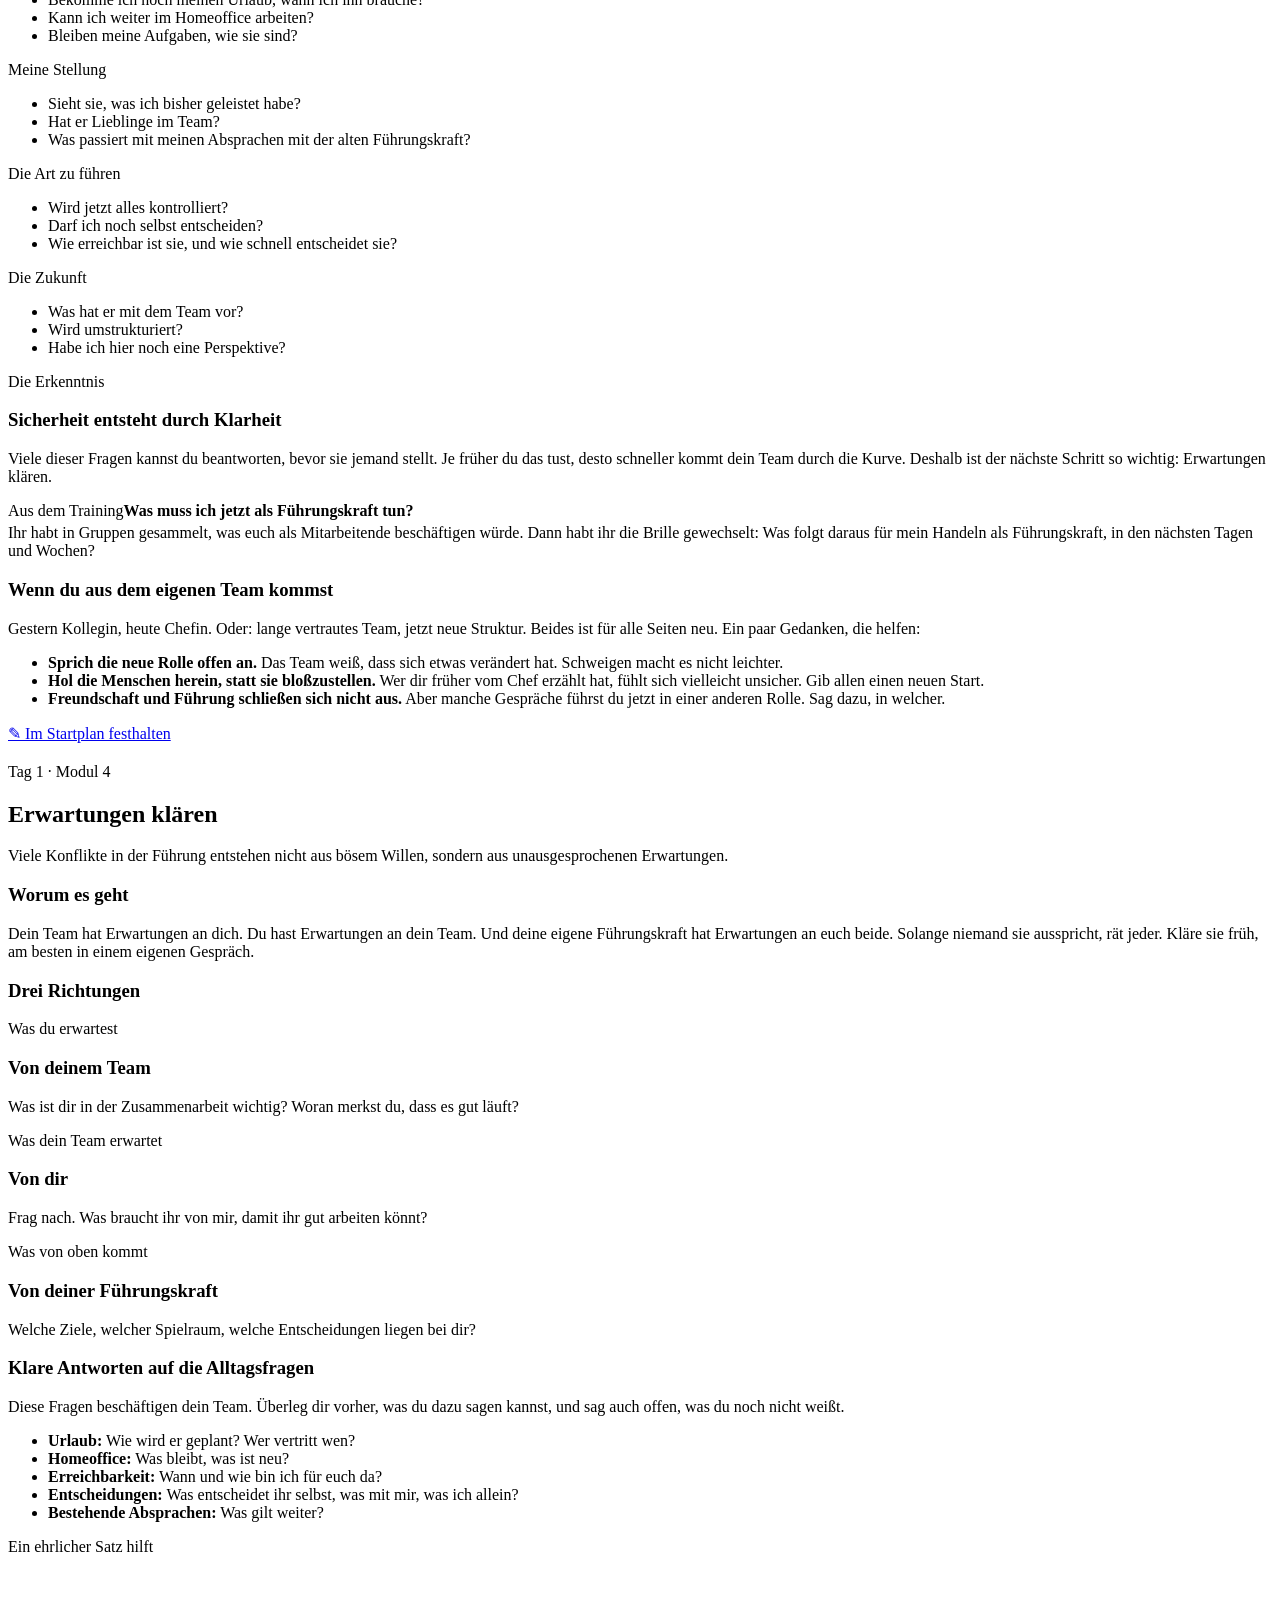
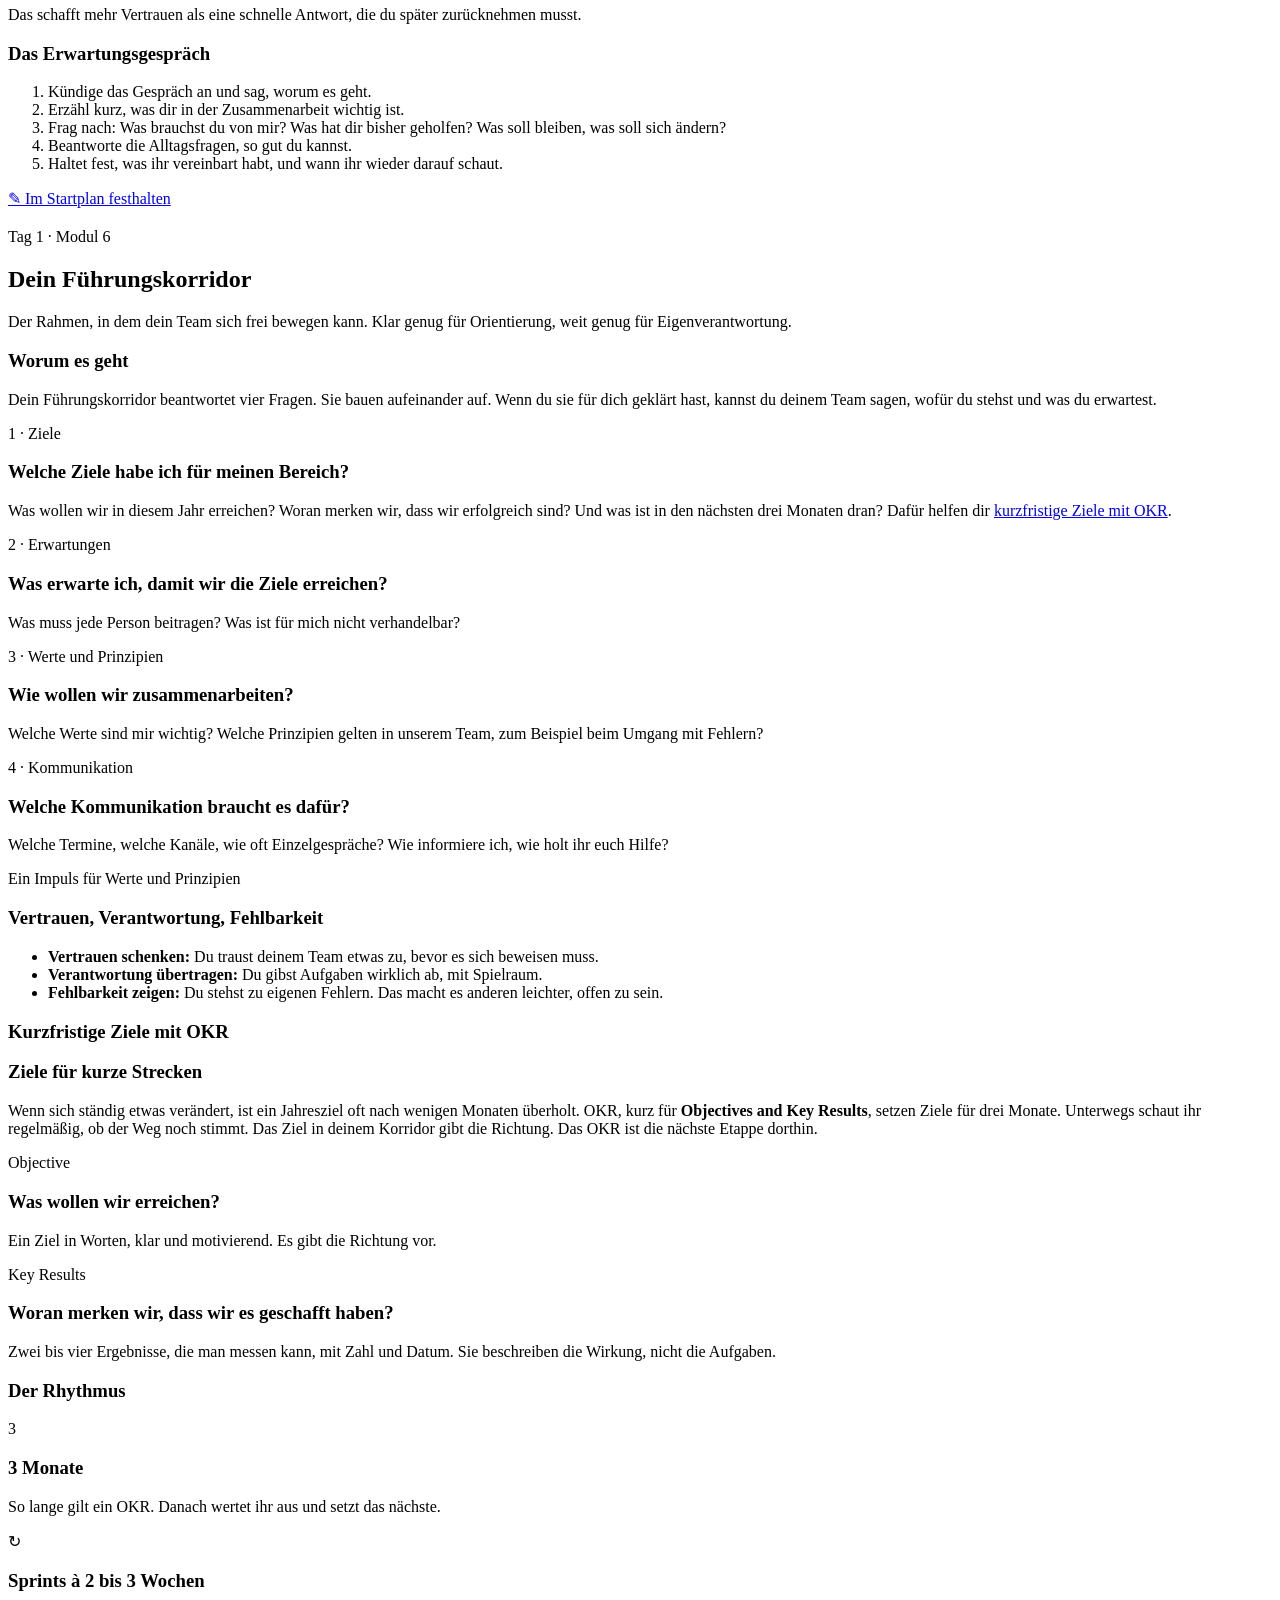
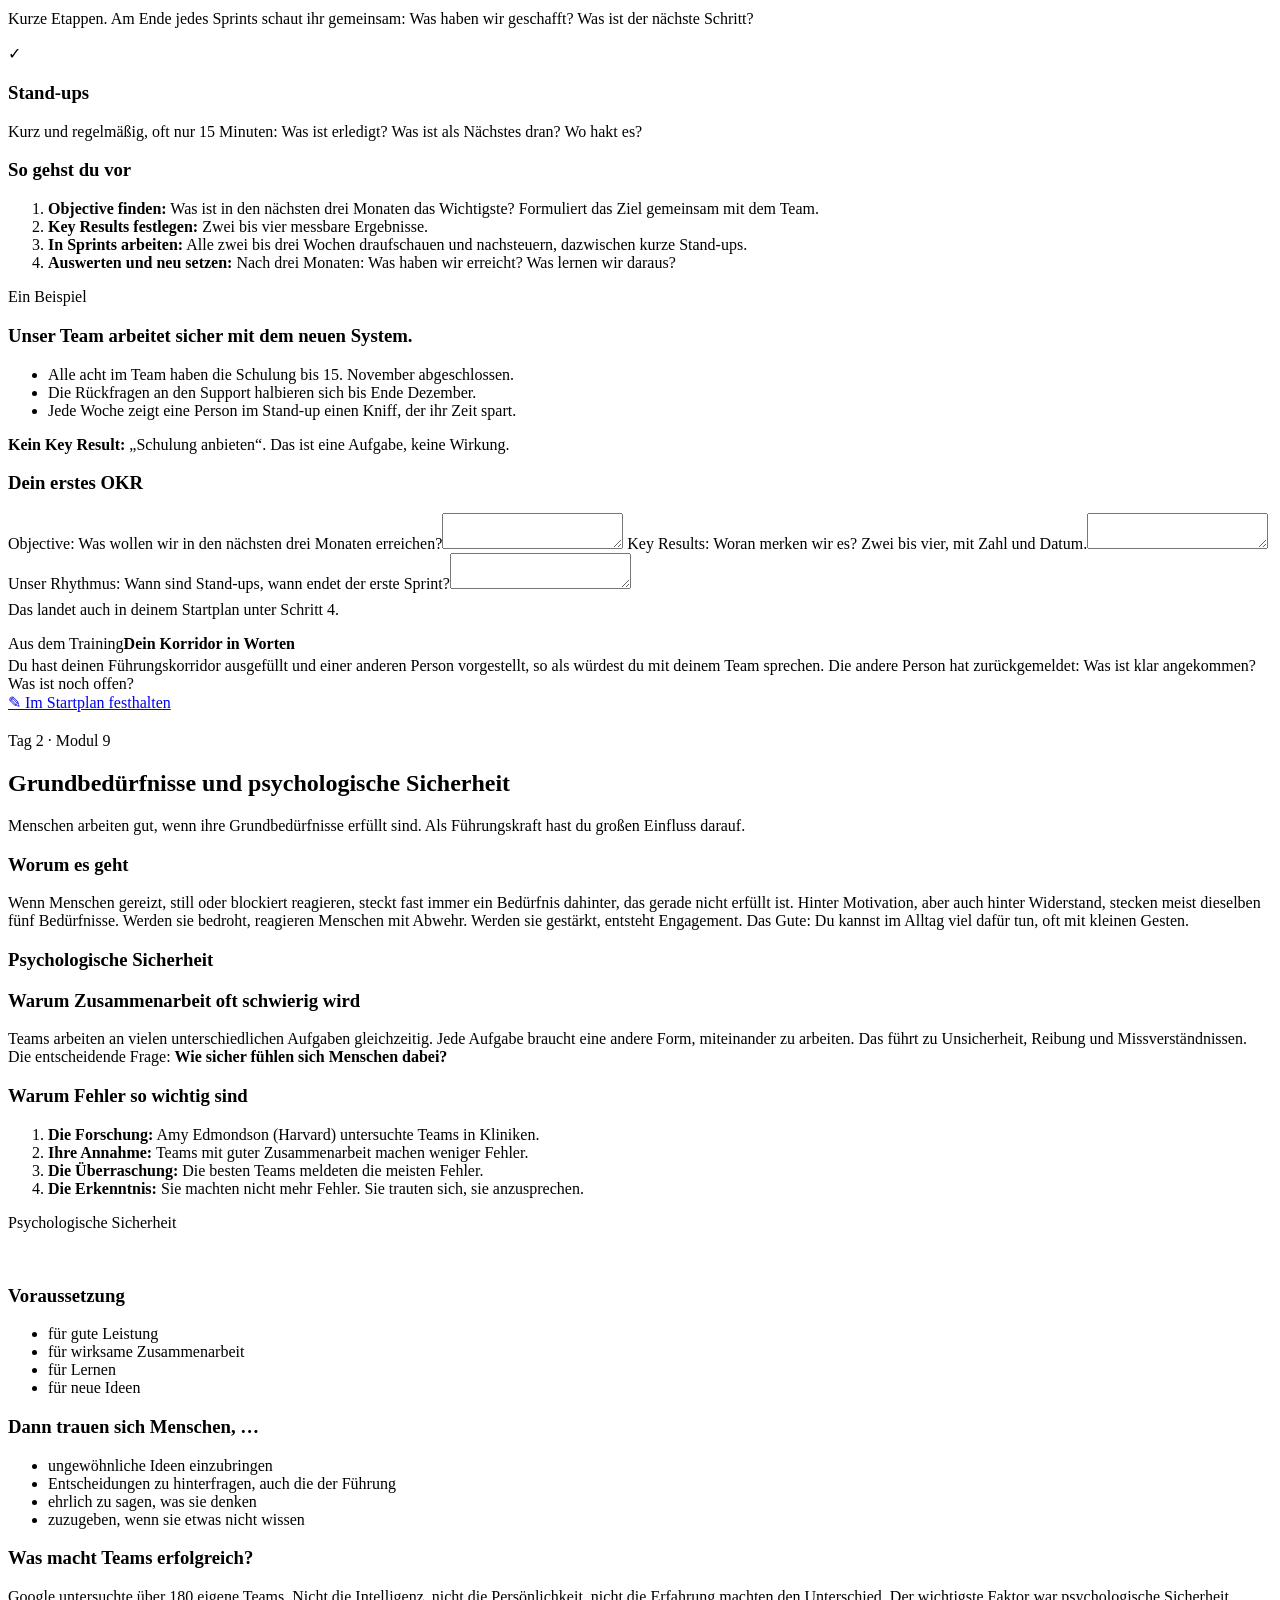
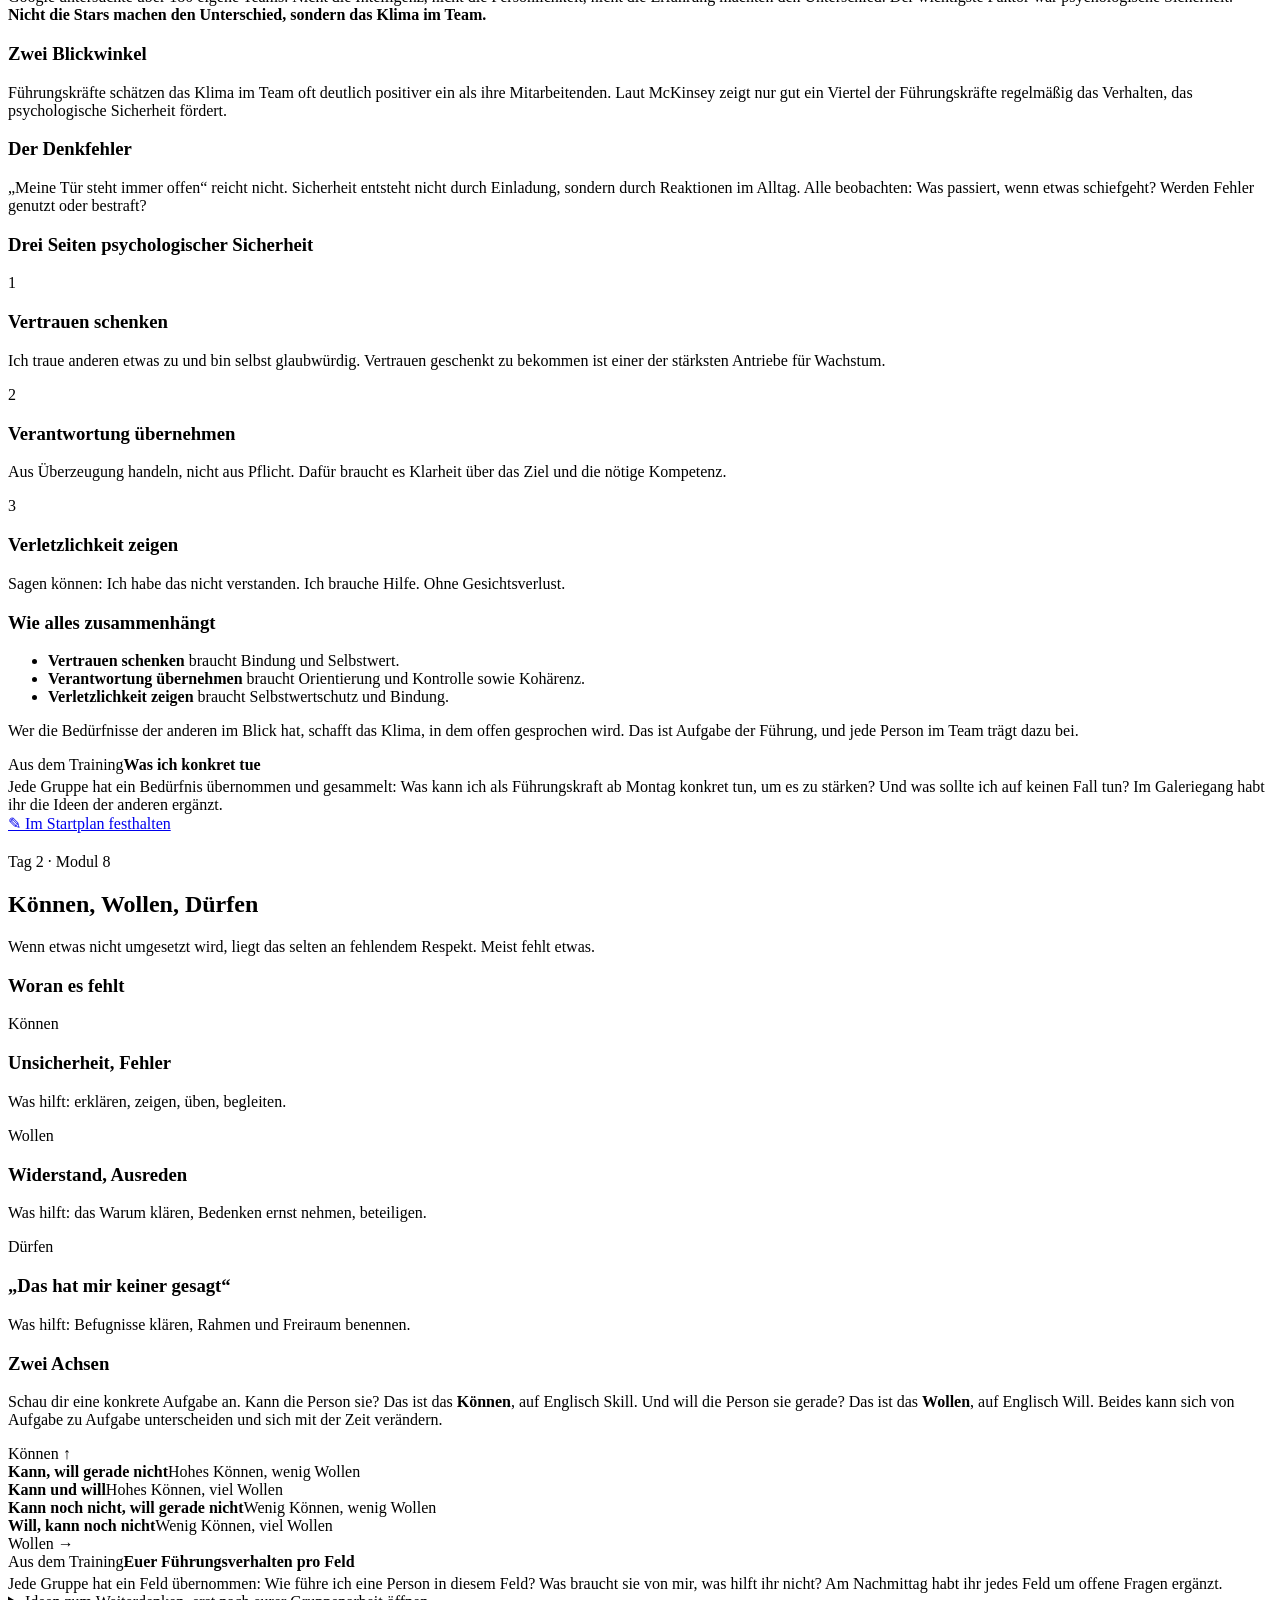
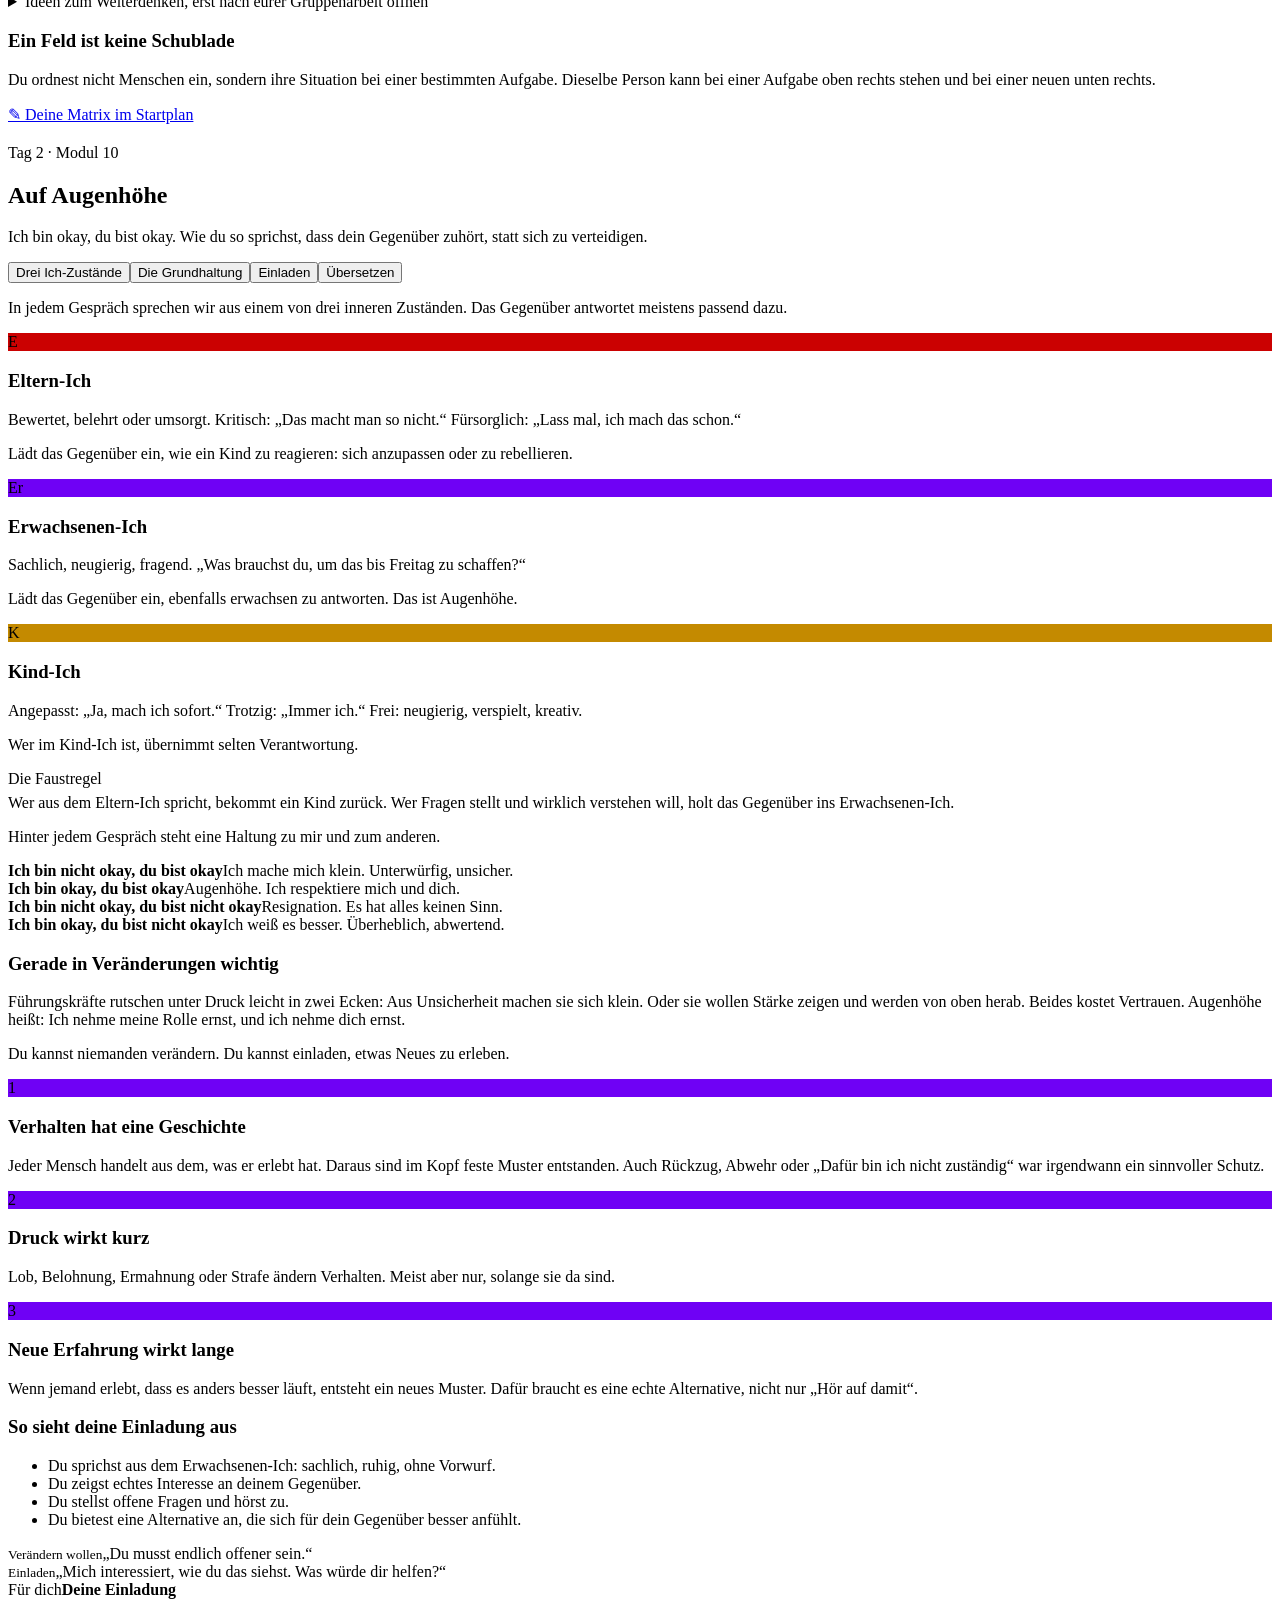
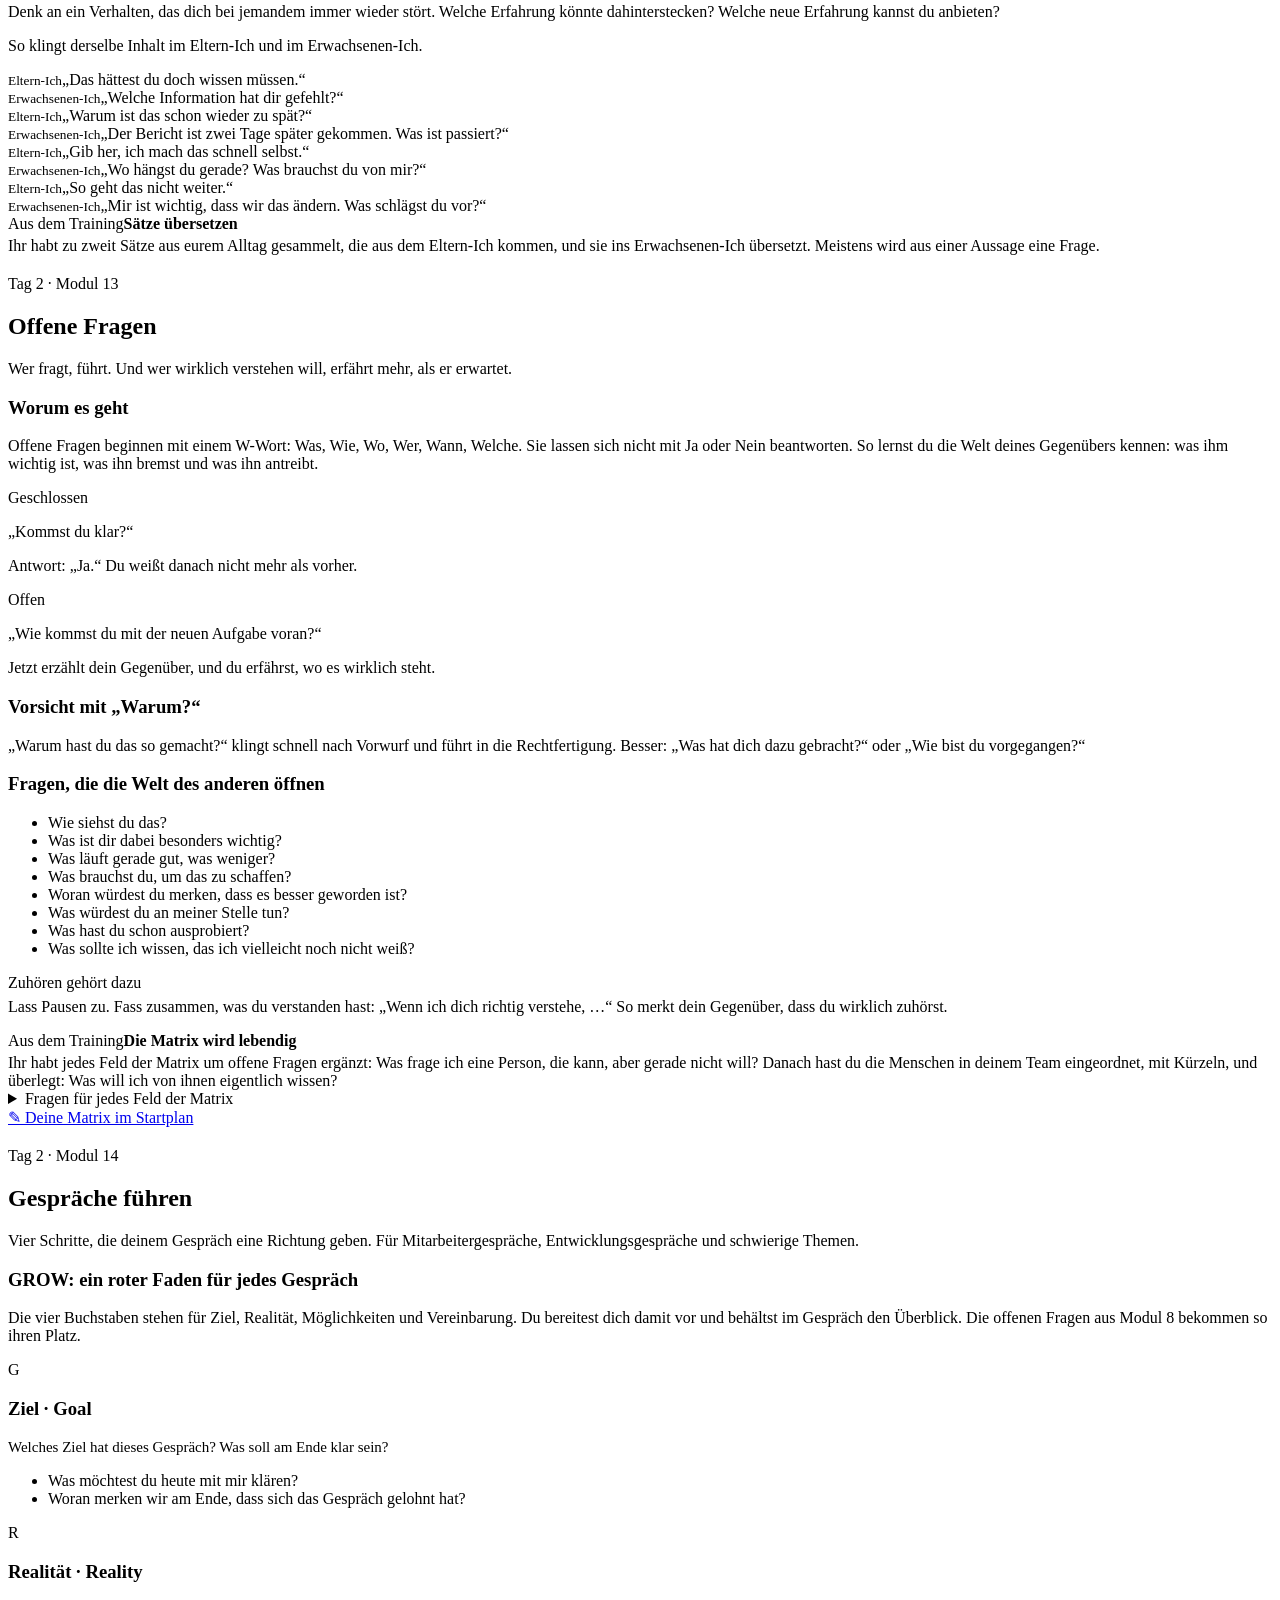
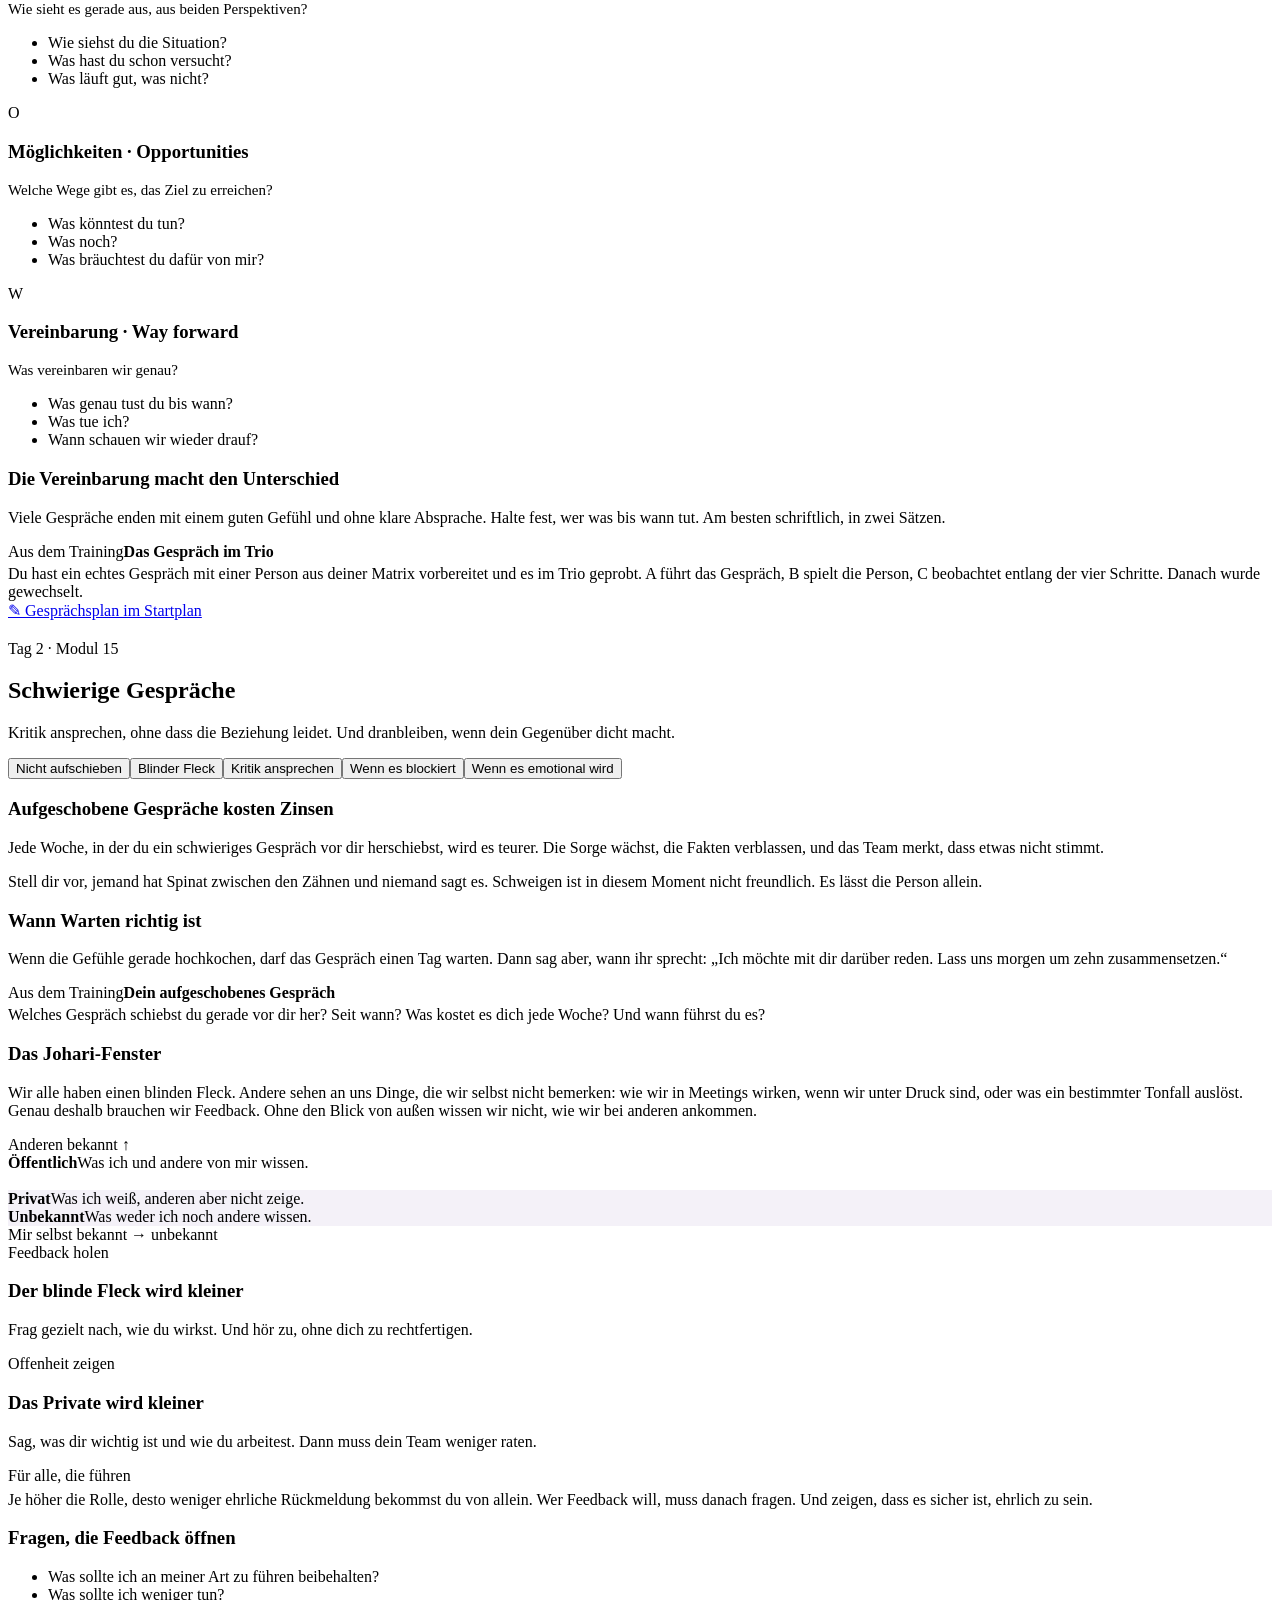
==== commit 21297afb: "Ansprache durchgehend für neue und erfahrene Führungskräfte Co-Authored-By: Claude Opus 5.5 <noreply" ====
--- a/src/body.html
+++ b/src/body.html
@@ -83,7 +83,7 @@
     <a class="ntile dk" href="#gefuehlskompass"><div class="n">◎</div><b>Gefühlskompass</b><span>Selbstklärung vor dem Gespräch</span></a>
     <a class="ntile dk" href="#saetze"><div class="n">❝</div><b>Satzstarter</b><span>Für Kritik und schwierige Momente</span></a>
     <a class="ntile" href="#schweigen"><div class="n">…</div><b>Wenn jemand nicht redet</b><span>So kommst du wieder ins Gespräch</span></a>
-    <a class="ntile" href="#danach"><div class="n">✓</div><b>Nach dem Training</b><span>Deine ersten 30 Tage</span></a>
+    <a class="ntile" href="#danach"><div class="n">✓</div><b>Nach dem Training</b><span>Deine nächsten 30 Tage</span></a>
     <a class="ntile" href="#ergebnisse"><div class="n">◫</div><b>Unsere Ergebnisse</b><span>Fotos unserer Flipcharts</span></a>
   </nav>
 
@@ -132,7 +132,7 @@
     <tr><td>13:30</td><td><b>Gespräche führen</b><small>Dein Gesprächsplan und ein geprobtes Gespräch im Trio</small></td></tr>
     <tr class="pause"><td>15:15</td><td>Kaffeepause bis 15:30 Uhr</td></tr>
     <tr><td>15:30</td><td><b>Schwierige Gespräche</b><small>Dein blinder Fleck, Kritik ansprechen und wenn jemand nicht mit dir redet</small></td></tr>
-    <tr><td>16:30</td><td><b>Dein Startplan</b><small>Deine ersten Schritte in den nächsten 30 Tagen</small></td></tr>
+    <tr><td>16:30</td><td><b>Dein Startplan</b><small>Deine nächsten Schritte für die kommenden 30 Tage</small></td></tr>
     <tr><td>17:00</td><td><b>Ende</b></td></tr>
   </table>
   </div>
@@ -141,7 +141,7 @@
 
 <!-- 1 KURVE -->
 <section class="page" id="p-kurve">
-  <div class="hero" style="background-image:url('bilder/kurve.jpg');--img:url('bilder/kurve.jpg')"><div class="in"><span class="eyebrow">Tag 1 · Modul 1</span><h2>Die Veränderungskurve</h2><p>Eine neue Führungskraft ist für ein Team eine Veränderung. Auch dann, wenn sich alle auf dich freuen.</p></div></div>
+  <div class="hero" style="background-image:url('bilder/kurve.jpg');--img:url('bilder/kurve.jpg')"><div class="in"><span class="eyebrow">Tag 1 · Modul 1</span><h2>Die Veränderungskurve</h2><p>Eine neue Führungskraft oder eine neue Struktur ist für ein Team eine Veränderung. Auch dann, wenn alle sie wollen.</p></div></div>
   <div class="card"><h3>Worum es geht</h3><p>Menschen reagieren auf Veränderungen in einem ähnlichen Muster. Erst kommt die Überraschung, dann oft Ablehnung und Widerstand, und erst später die Bereitschaft, sich auf das Neue einzulassen. Wenn du die Kurve kennst, nimmst du Widerstand nicht persönlich. Und du weißt, was dein Team gerade von dir braucht.</p></div>
   <div class="card">
     <svg class="curve" viewBox="0 0 640 345" role="img" aria-label="Die Veränderungskurve mit acht Phasen">
@@ -579,7 +579,7 @@
       <li><b>Kurze Pausen:</b> Zwischen zwei Terminen fünf Minuten ans Fenster oder einmal um den Block.</li>
       <li><b>Ein fester Abschluss:</b> Am Ende des Tages drei Dinge für morgen notieren. Dann darf der Kopf abschalten.</li>
       <li><b>Atmen:</b> Langsam ein und noch langsamer aus. Schon wenige Atemzüge beruhigen.</li>
-      <li><b>Austausch:</b> Mit anderen neuen Führungskräften sprechen. Du bist mit diesen Fragen nicht allein.</li>
+      <li><b>Austausch:</b> Mit anderen Führungskräften sprechen. Du bist mit diesen Fragen nicht allein.</li>
     </ul></div>
     <div class="card dk"><p style="margin:0">Wenn der Druck über Wochen nicht nachlässt, sprich mit deiner Führungskraft darüber. Das ist kein Zeichen von Schwäche, sondern von Verantwortung.</p></div>
   </div>
@@ -591,7 +591,7 @@
 <!-- NEU ROLLENWECHSEL -->
 <section class="page" id="p-rollenwechsel">
   <div class="hero" style="background-image:url('bilder/ablauf.jpg');--img:url('bilder/ablauf.jpg')"><div class="in"><span class="eyebrow">Tag 1 · Modul 3</span><h2>Der Rollenwechsel</h2><p>Die Menschen um dich herum sind oft dieselben. Deine Rolle ist neu, oder sie verändert sich mit der neuen Struktur.</p></div></div>
-  <div class="card"><h3>Worum es geht</h3><p>Mit dem neuen Vertrag ändert sich deine Rolle sofort. Die Beziehungen im Team ändern sich langsamer. Genau in dieser Lücke entstehen die meisten Unsicherheiten, bei dir und bei deinem Team.</p></div>
+  <div class="card"><h3>Worum es geht</h3><p>Mit dem neuen Vertrag oder der neuen Struktur ändert sich deine Rolle schnell. Die Beziehungen im Team ändern sich langsamer. Genau in dieser Lücke entstehen die meisten Unsicherheiten, bei dir und bei deinem Team.</p></div>
   <h3 class="sec">Was sich ändert</h3>
   <div class="grid3">
     <div class="card lav"><span class="eyebrow">Verantwortung</span><h3>Für das Ergebnis des Teams</h3><p>Nicht mehr nur für deine eigenen Aufgaben.</p></div>
@@ -602,7 +602,7 @@
   <div class="card"><div class="study"><div class="num">1</div><div><h3>Kumpel bleiben</h3><p>Du willst niemanden enttäuschen. Klare Ansagen bleiben aus, Absprachen werden weich.</p></div></div></div>
   <div class="card"><div class="study"><div class="num">2</div><div><h3>Chef spielen</h3><p>Du willst dich beweisen. Der Ton wird plötzlich hart, das Team geht auf Abstand.</p></div></div></div>
   <div class="card"><div class="study"><div class="num">3</div><div><h3>Abtauchen</h3><p>Du gehst schwierigen Gesprächen aus dem Weg und hoffst, dass es sich von selbst regelt.</p></div></div></div>
-  <div class="card dk"><span class="eyebrow">Was hilft</span><p style="color:#EDE5FA">Sprich den Rollenwechsel offen an. Sag deinem Team, was sich ändert und was bleibt. Führe mit jeder Person ein erstes Gespräch über gegenseitige Erwartungen.</p><p class="quote" style="color:#fff">„Für uns alle ist das neu. Mir ist wichtig, dass wir offen darüber reden, wie wir jetzt zusammenarbeiten.“</p></div>
+  <div class="card dk"><span class="eyebrow">Was hilft</span><p style="color:#EDE5FA">Sprich die Veränderung offen an. Sag deinem Team, was sich ändert und was bleibt. Führe mit jeder Person ein Gespräch über gegenseitige Erwartungen.</p><p class="quote" style="color:#fff">„Für uns alle ist das neu. Mir ist wichtig, dass wir offen darüber reden, wie wir jetzt zusammenarbeiten.“</p></div>
   <a class="btn ghost" href="#erwartungen">→ Weiter: Erwartungen klären</a>
   <div style="height:20px"></div>
 </section>
@@ -733,7 +733,7 @@
 <section class="page" id="p-danach">
   <div class="hero" style="background-image:url('bilder/danach.jpg');--img:url('bilder/danach.jpg')"><div class="in"><span class="eyebrow">Für dich</span><h2>Nach dem Training</h2><p>Deine nächsten 30 Tage. Hake ab, was du erledigt hast.</p></div></div>
   <div class="card" id="checklist"></div>
-  <div class="card lav"><h3>Du musst nicht alles sofort können</h3><p>Führung lernst du in der Praxis, nicht im Seminar. Nimm dir jede Woche einen Punkt vor. Und sprich mit deiner Führungskraft oder mit jemandem aus dieser Gruppe, wenn du nicht weiterkommst.</p></div>
+  <div class="card lav"><h3>Du musst nicht alles auf einmal umsetzen</h3><p>Führung wächst in der Praxis, nicht im Seminar. Nimm dir jede Woche einen Punkt vor. Und sprich mit deiner Führungskraft oder mit jemandem aus dieser Gruppe, wenn du nicht weiterkommst.</p></div>
   <div class="card"><div class="trainer"><img src="bilder/susanne.jpg" alt="Susanne Tours"><div><b>Fragen oder ein Anliegen?</b><br><span style="color:var(--ink-soft);font-size:14.5px">Schreib mir gern über meine Website.</span><br><a href="https://susannetours.com" target="_blank" rel="noopener" style="font-size:14.5px;font-weight:700">susannetours.com</a></div></div></div>
 </section>
 
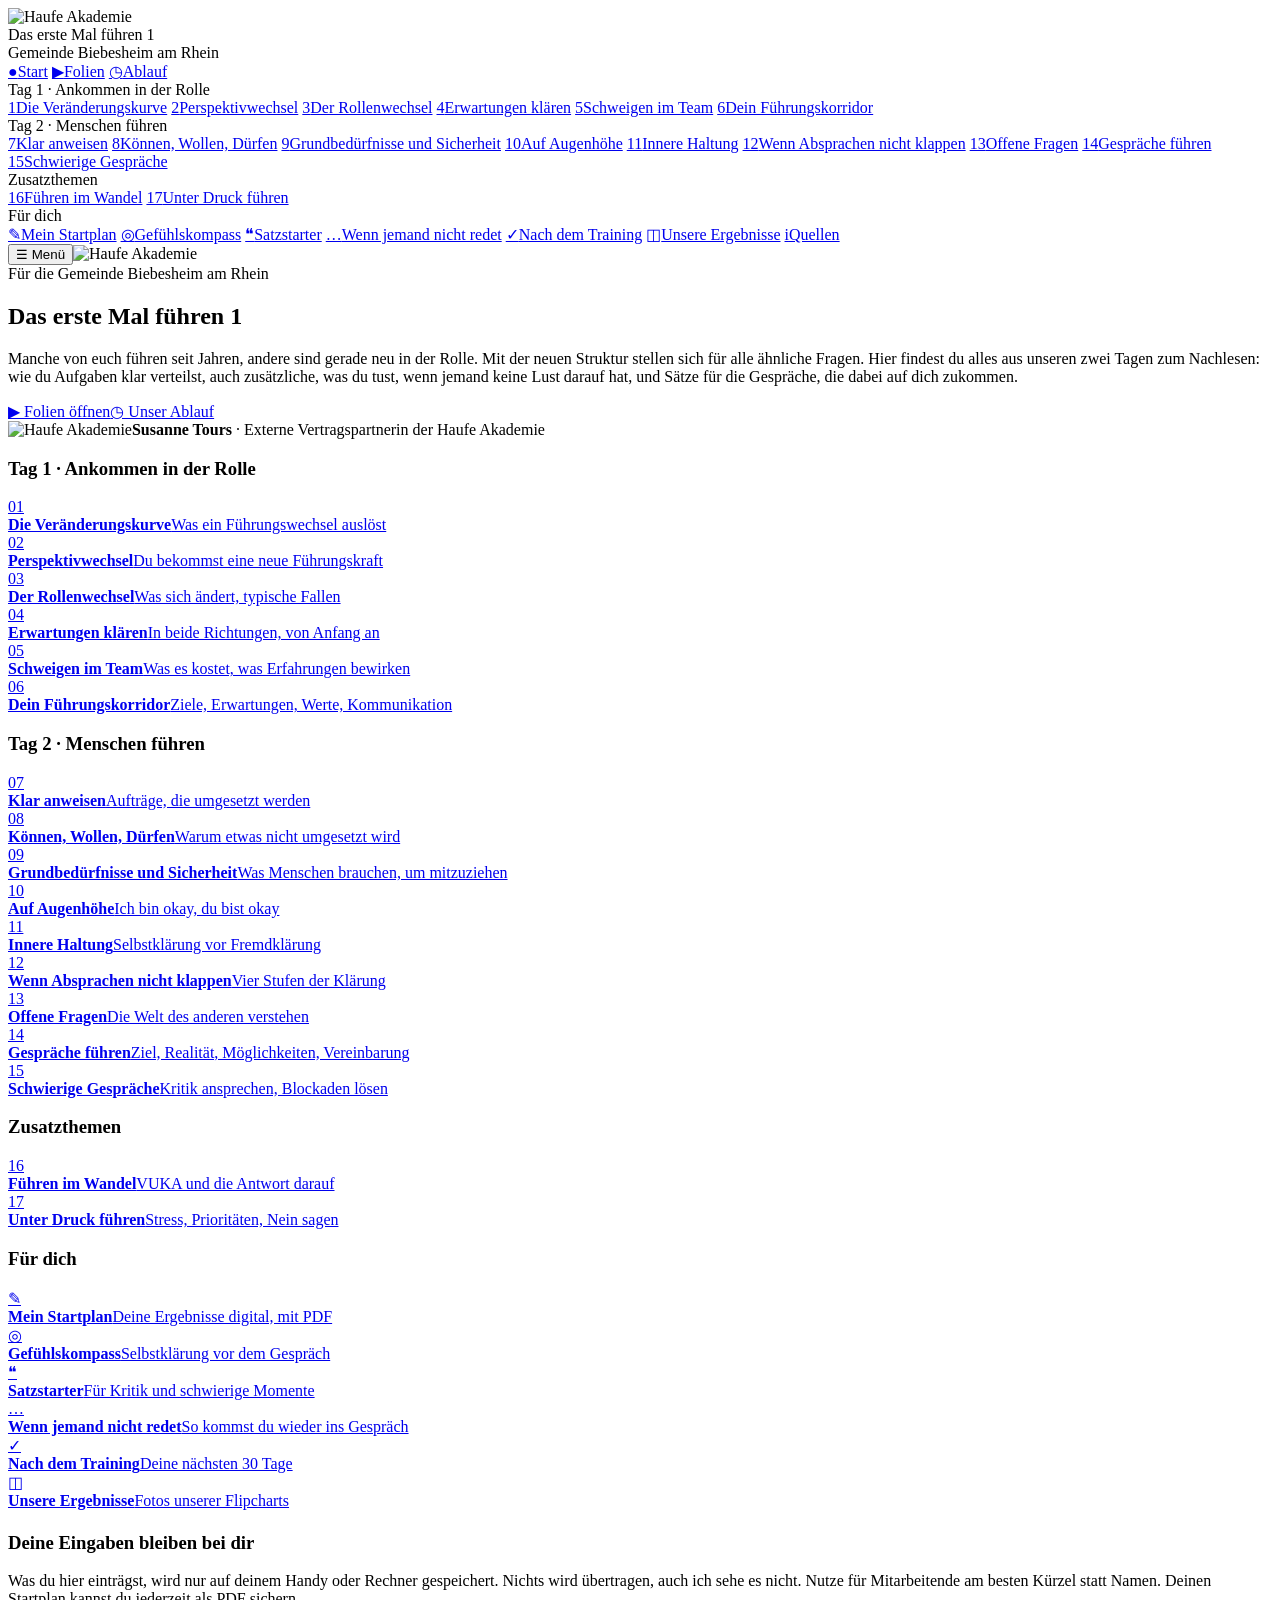
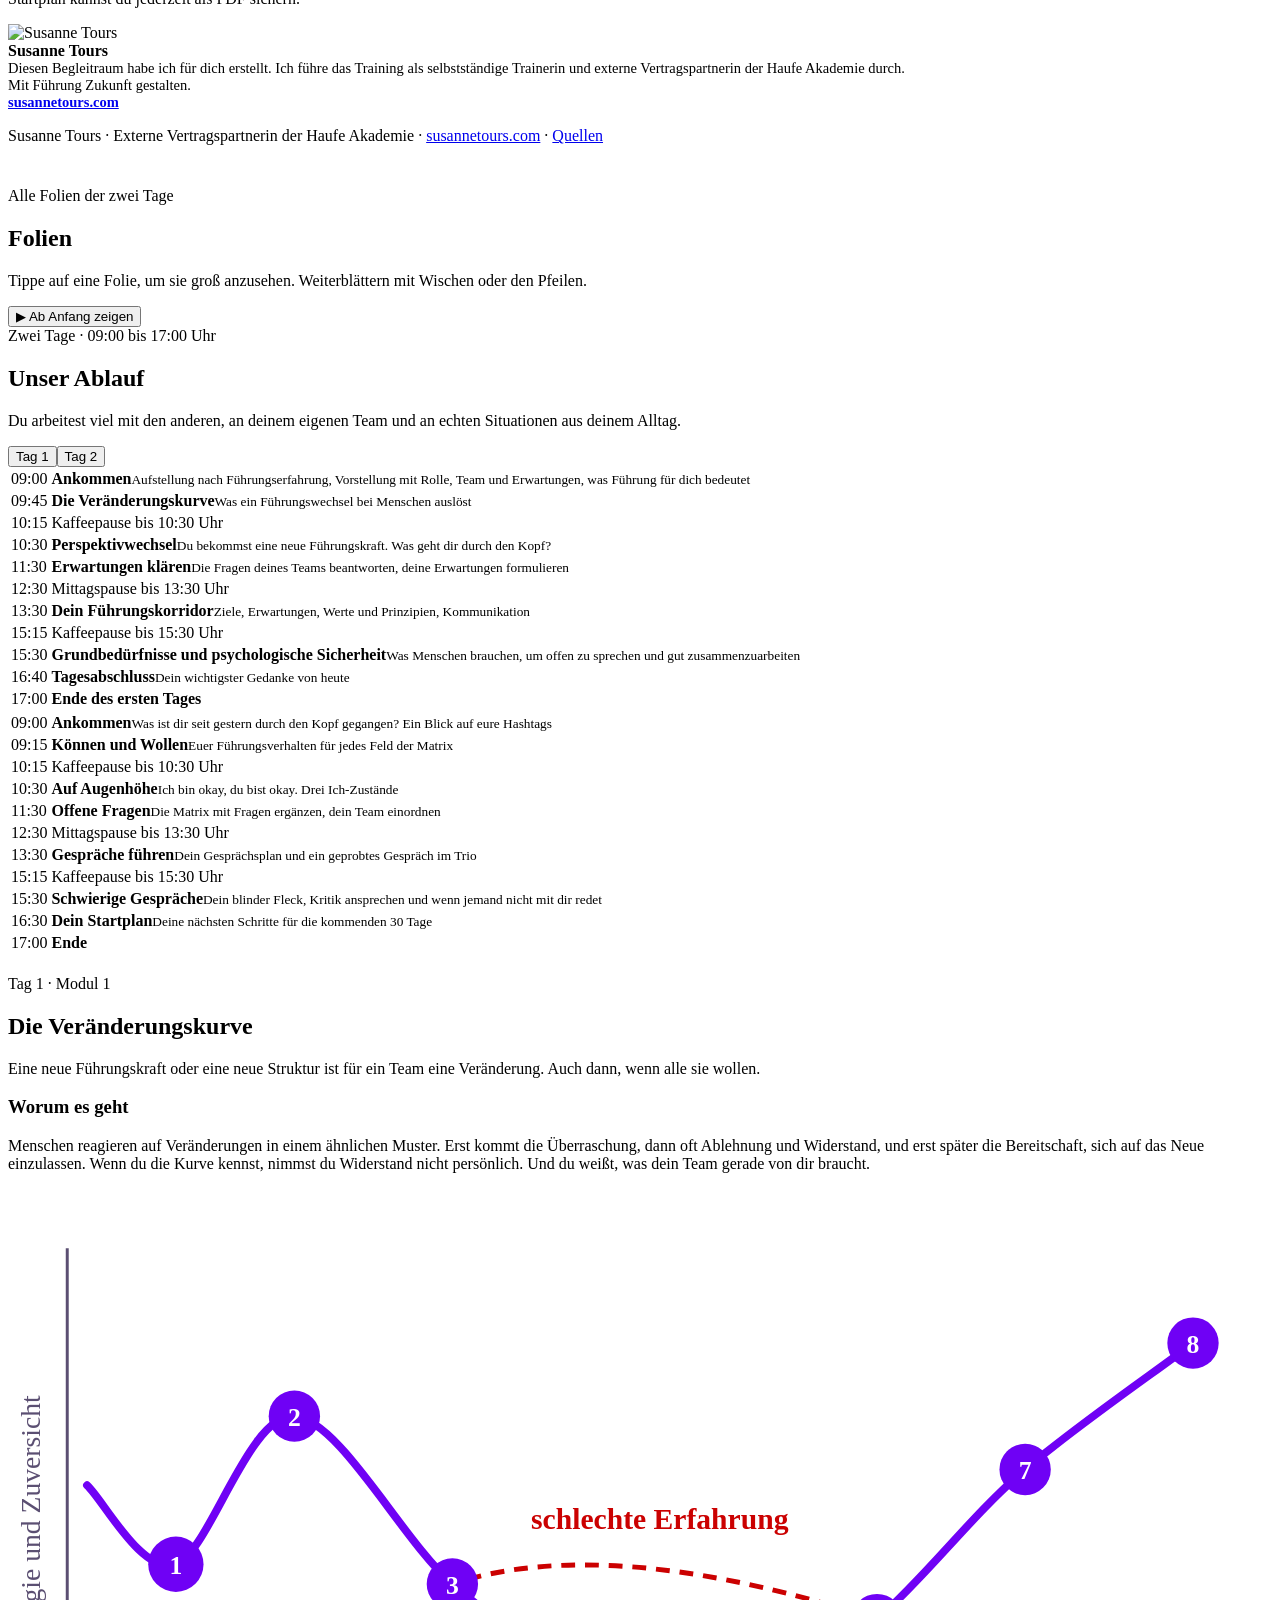
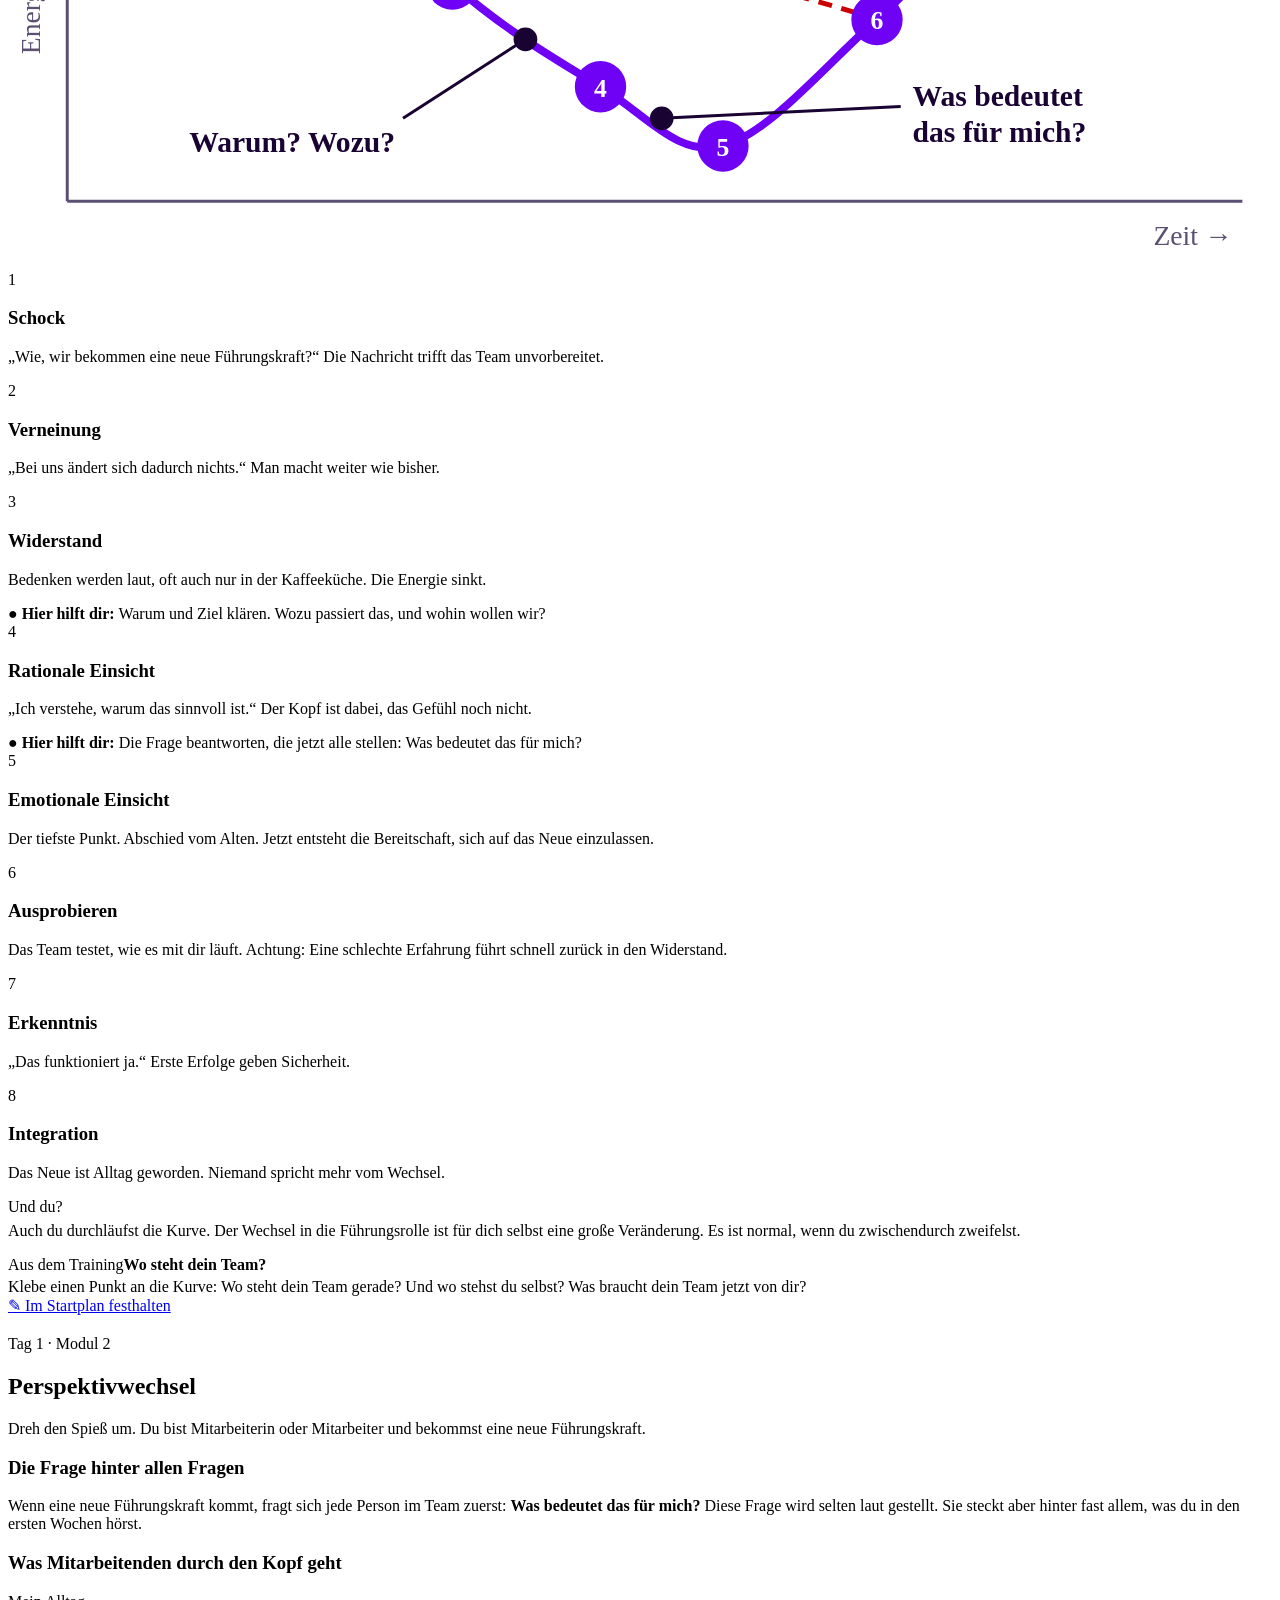
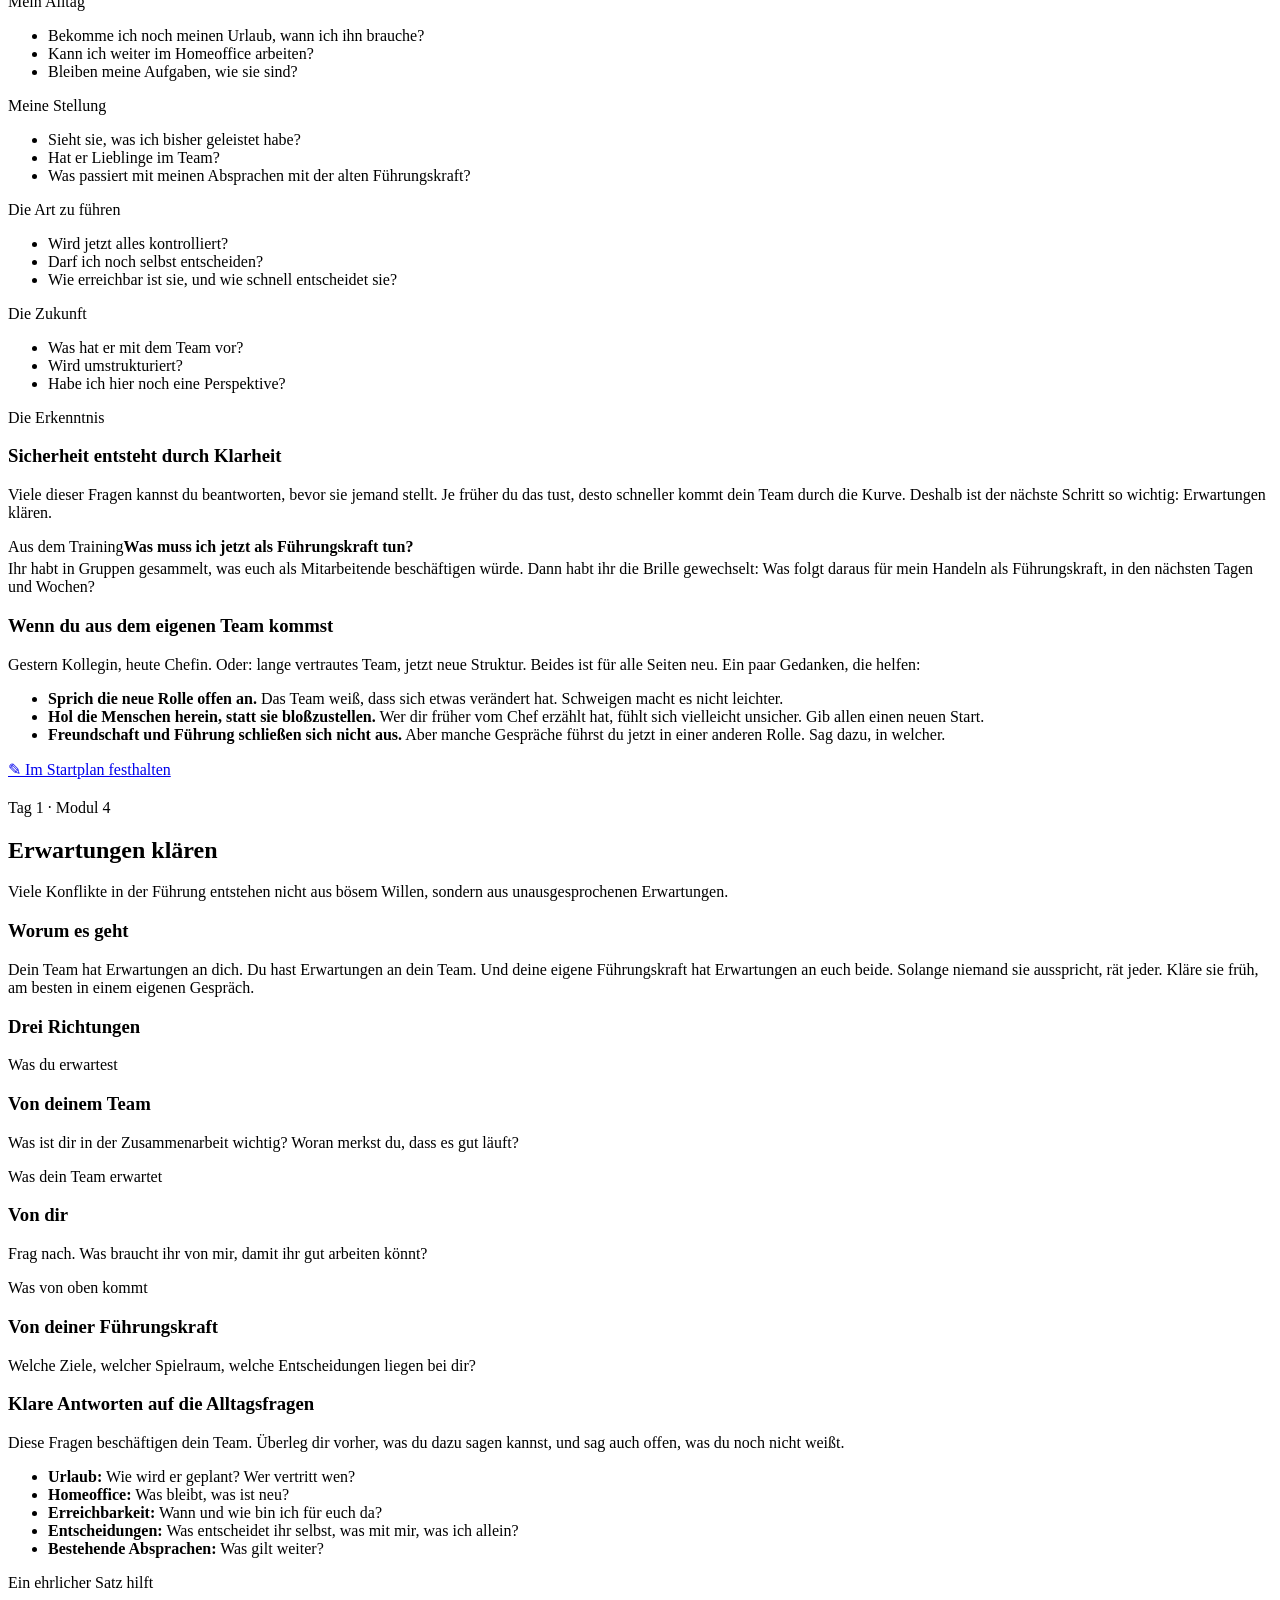
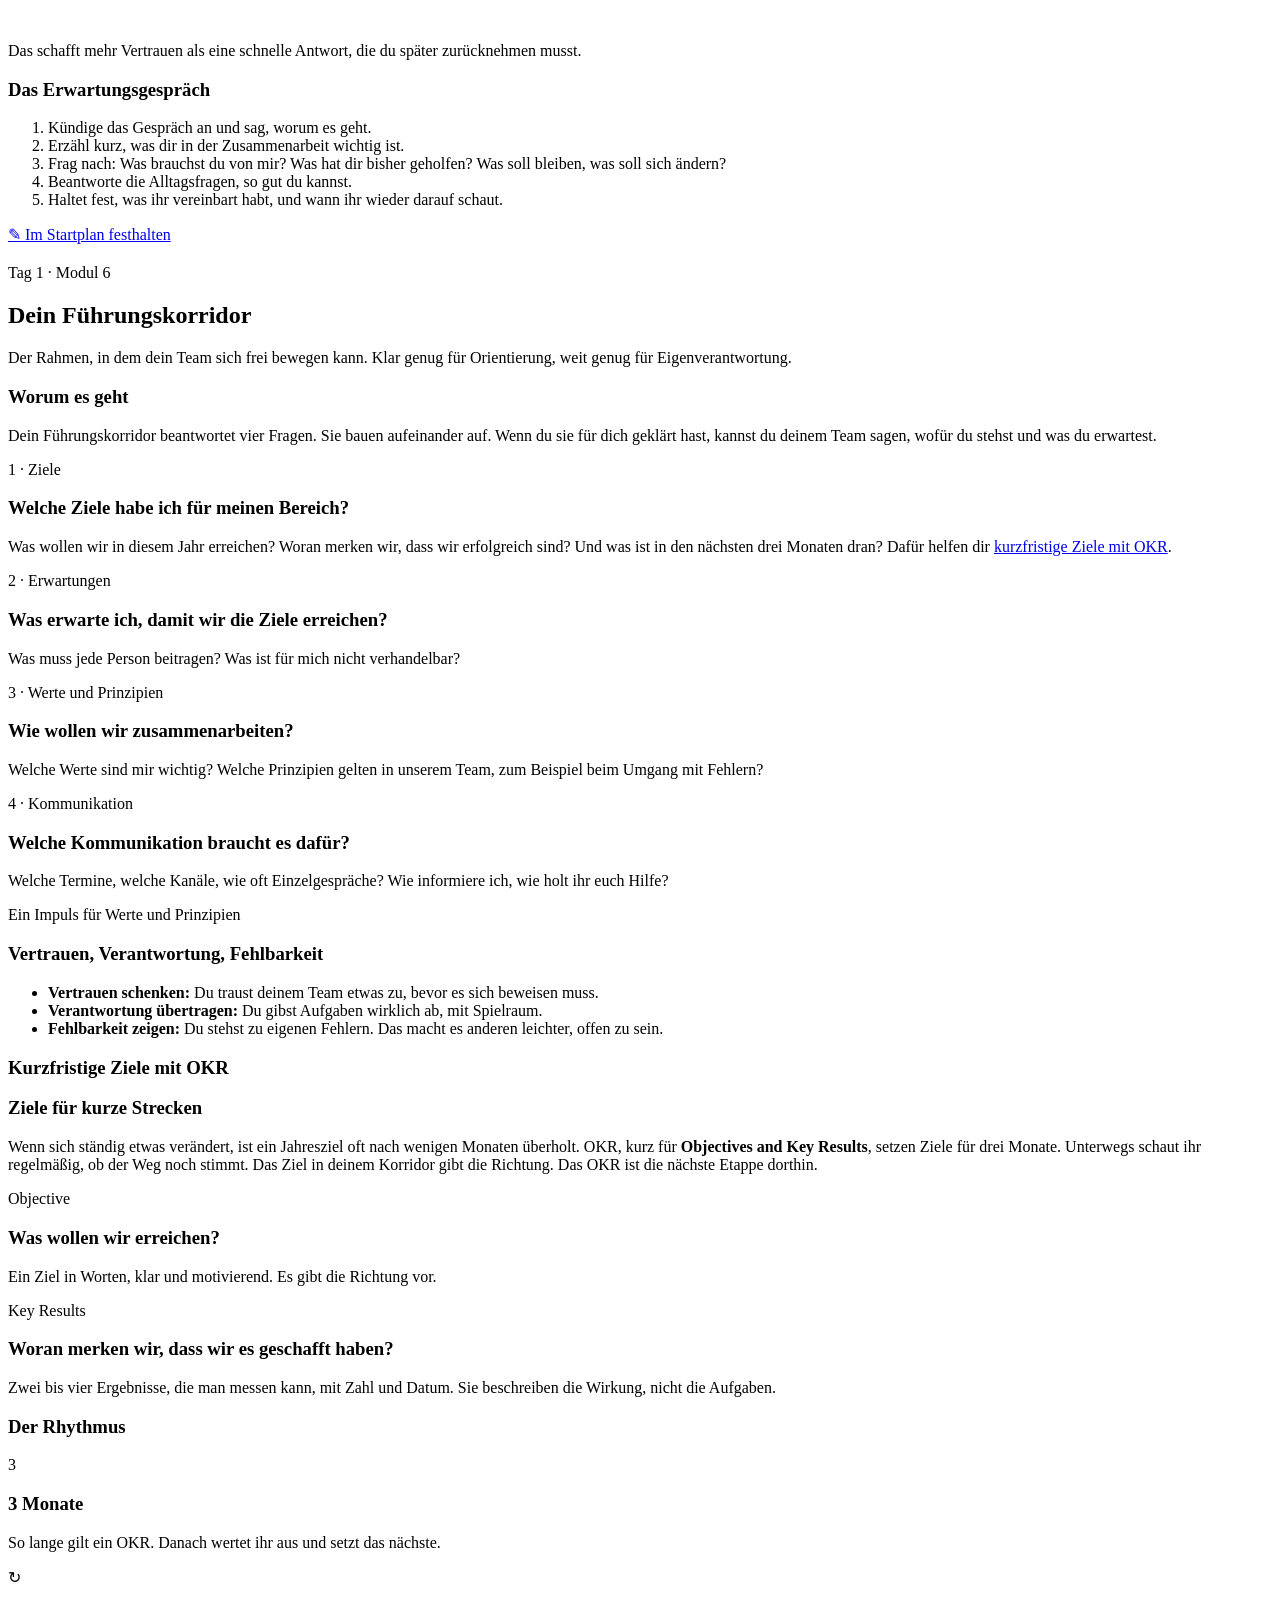
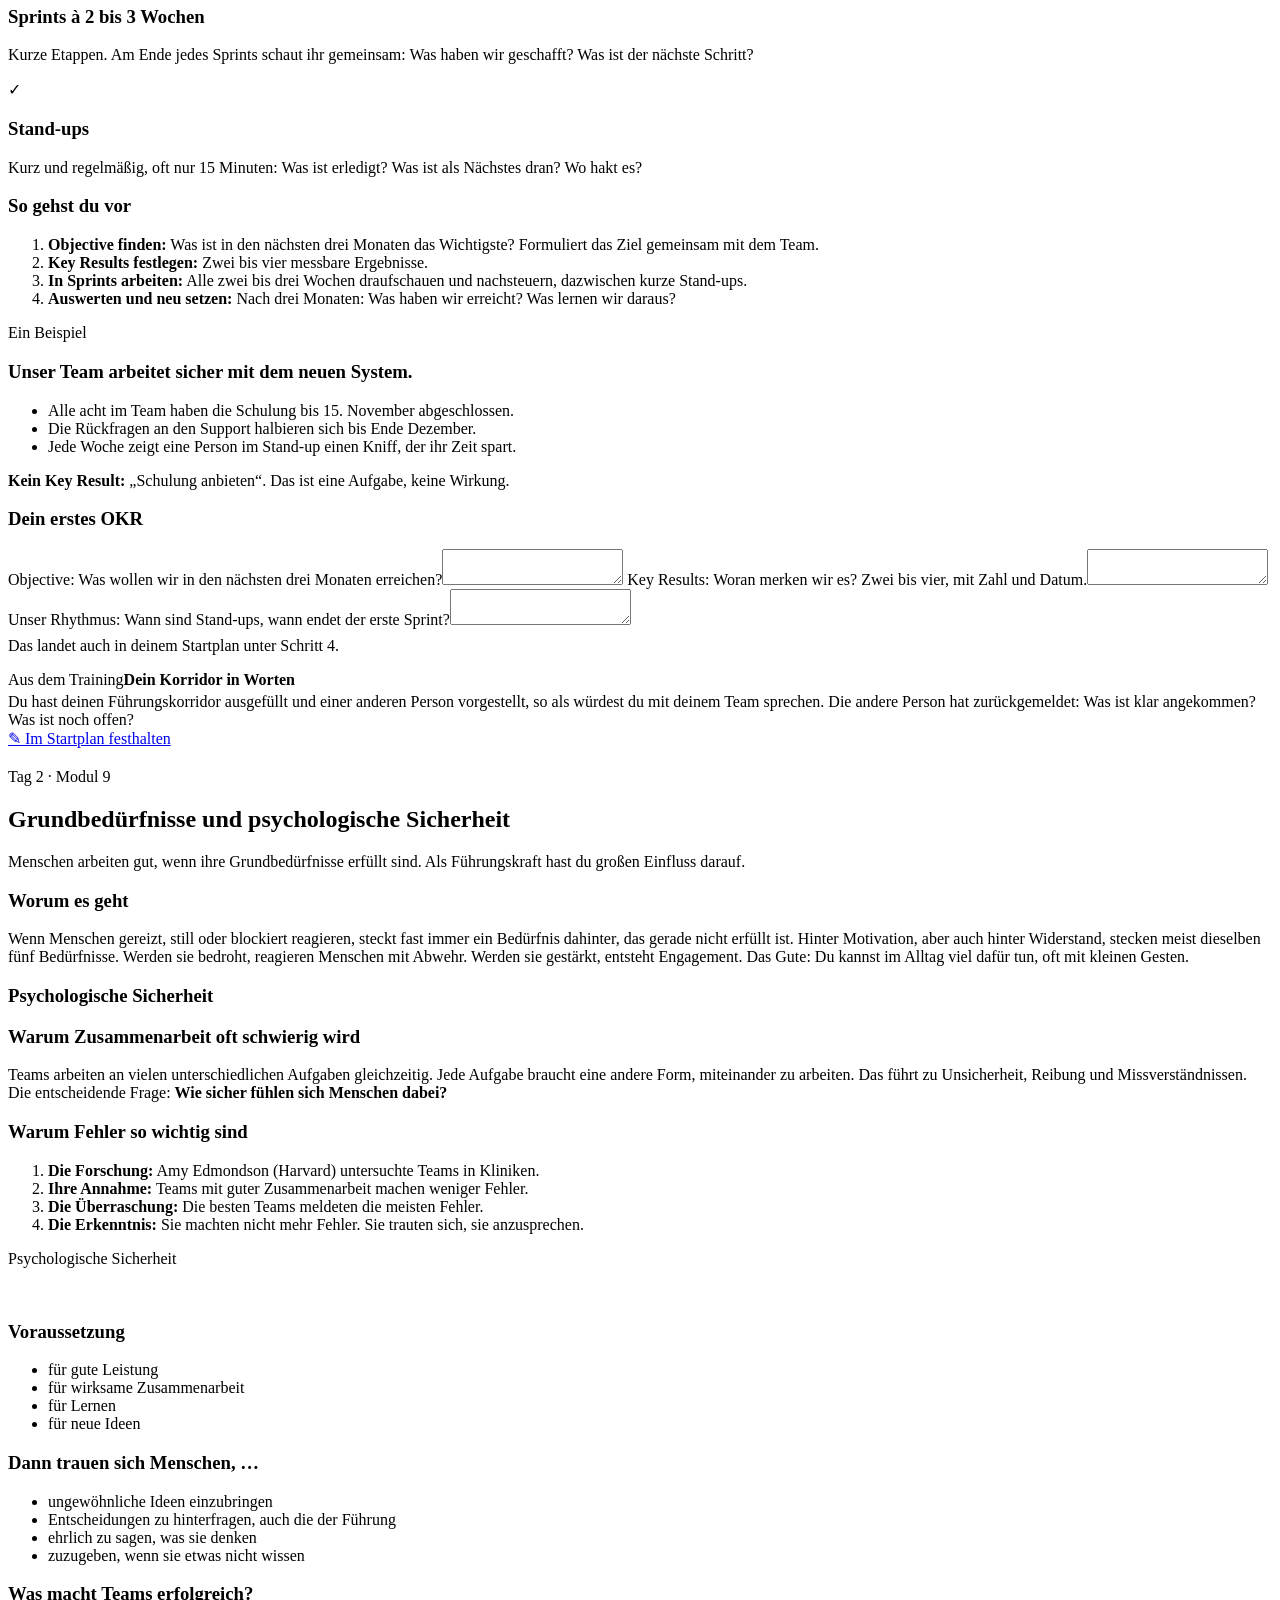
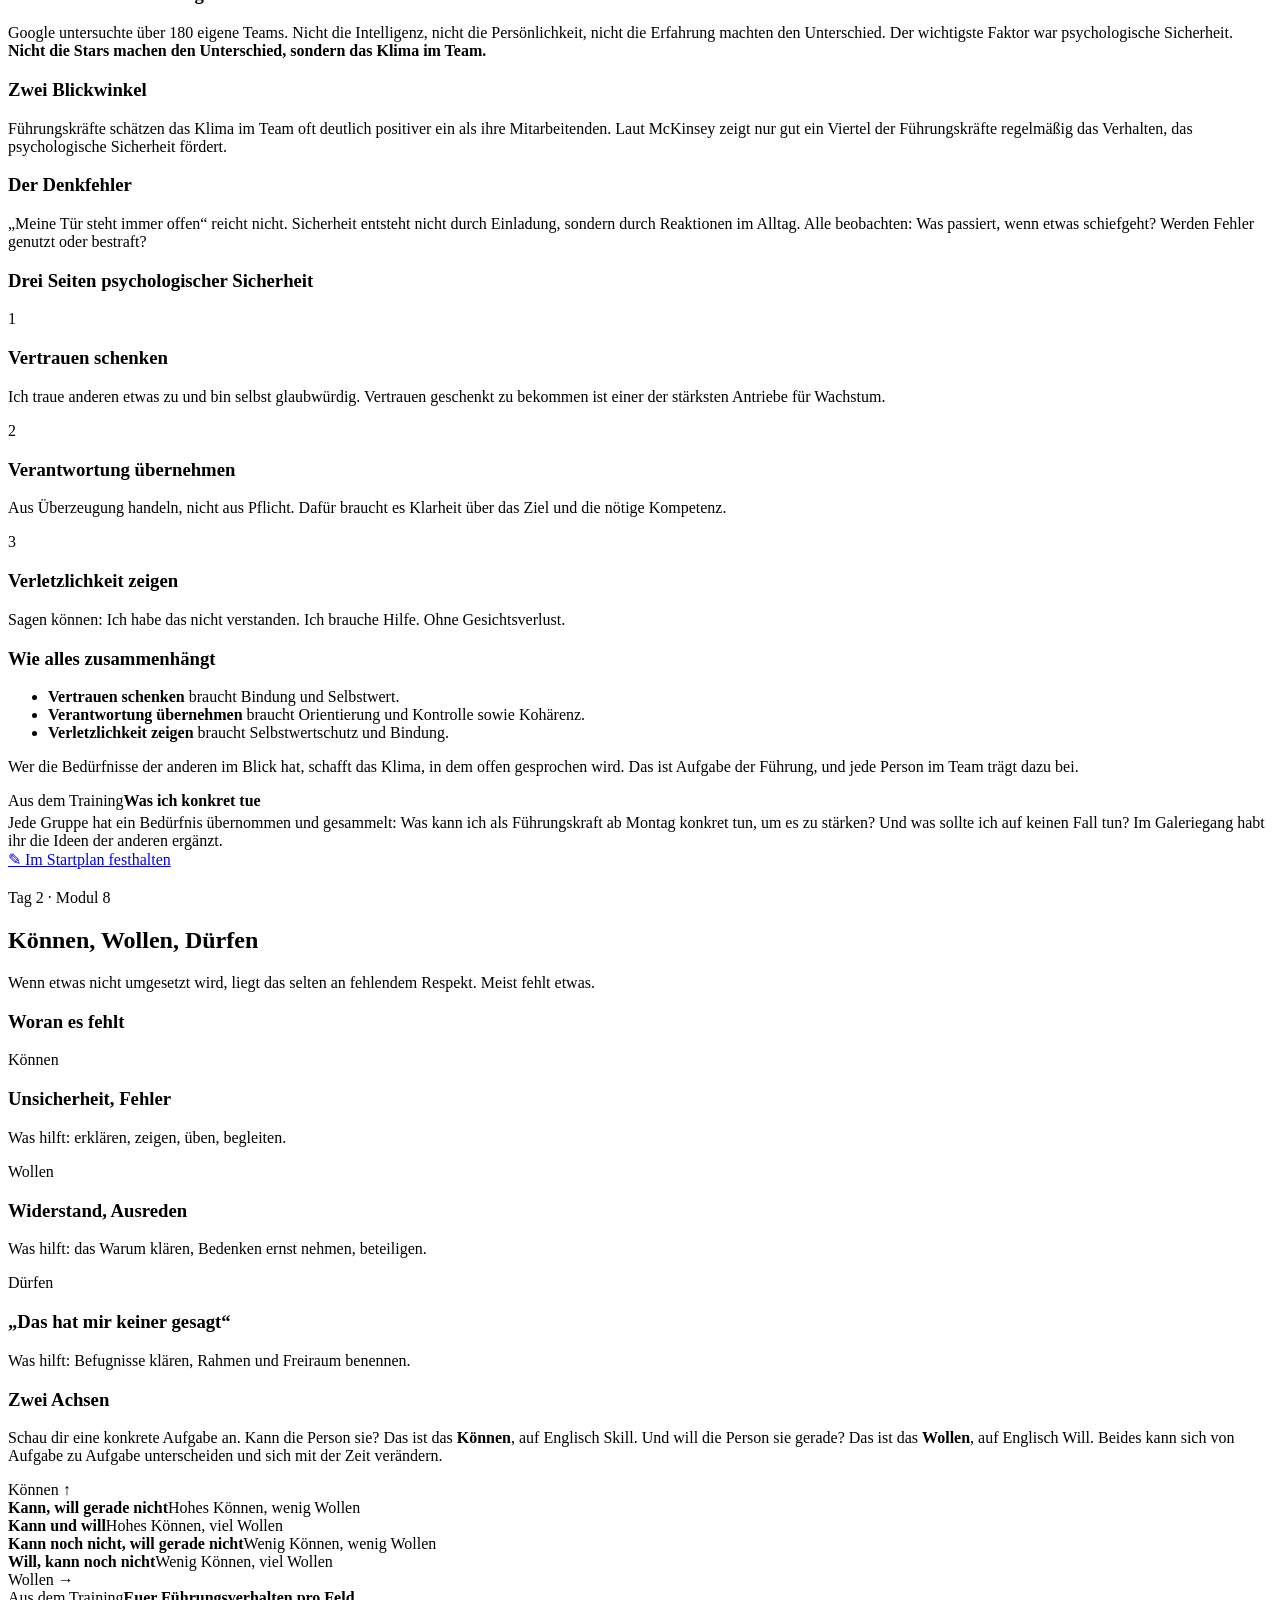
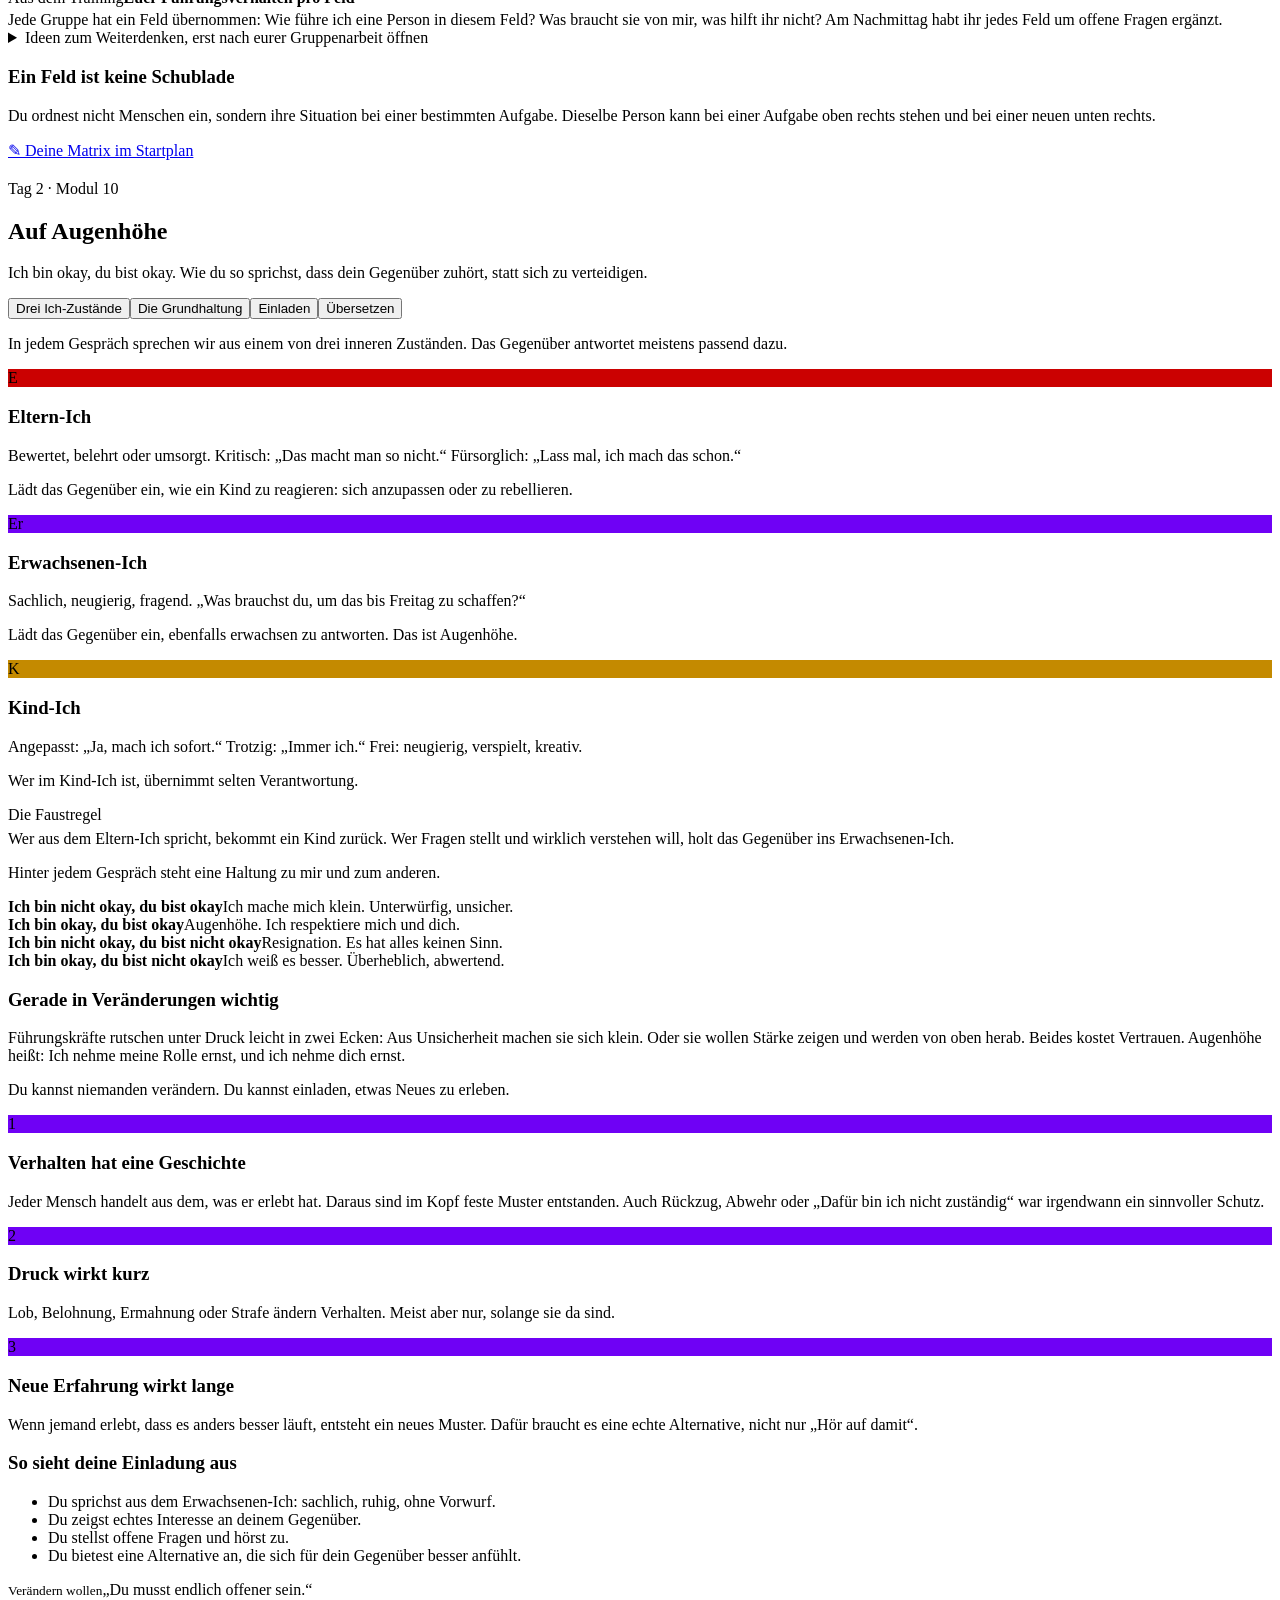
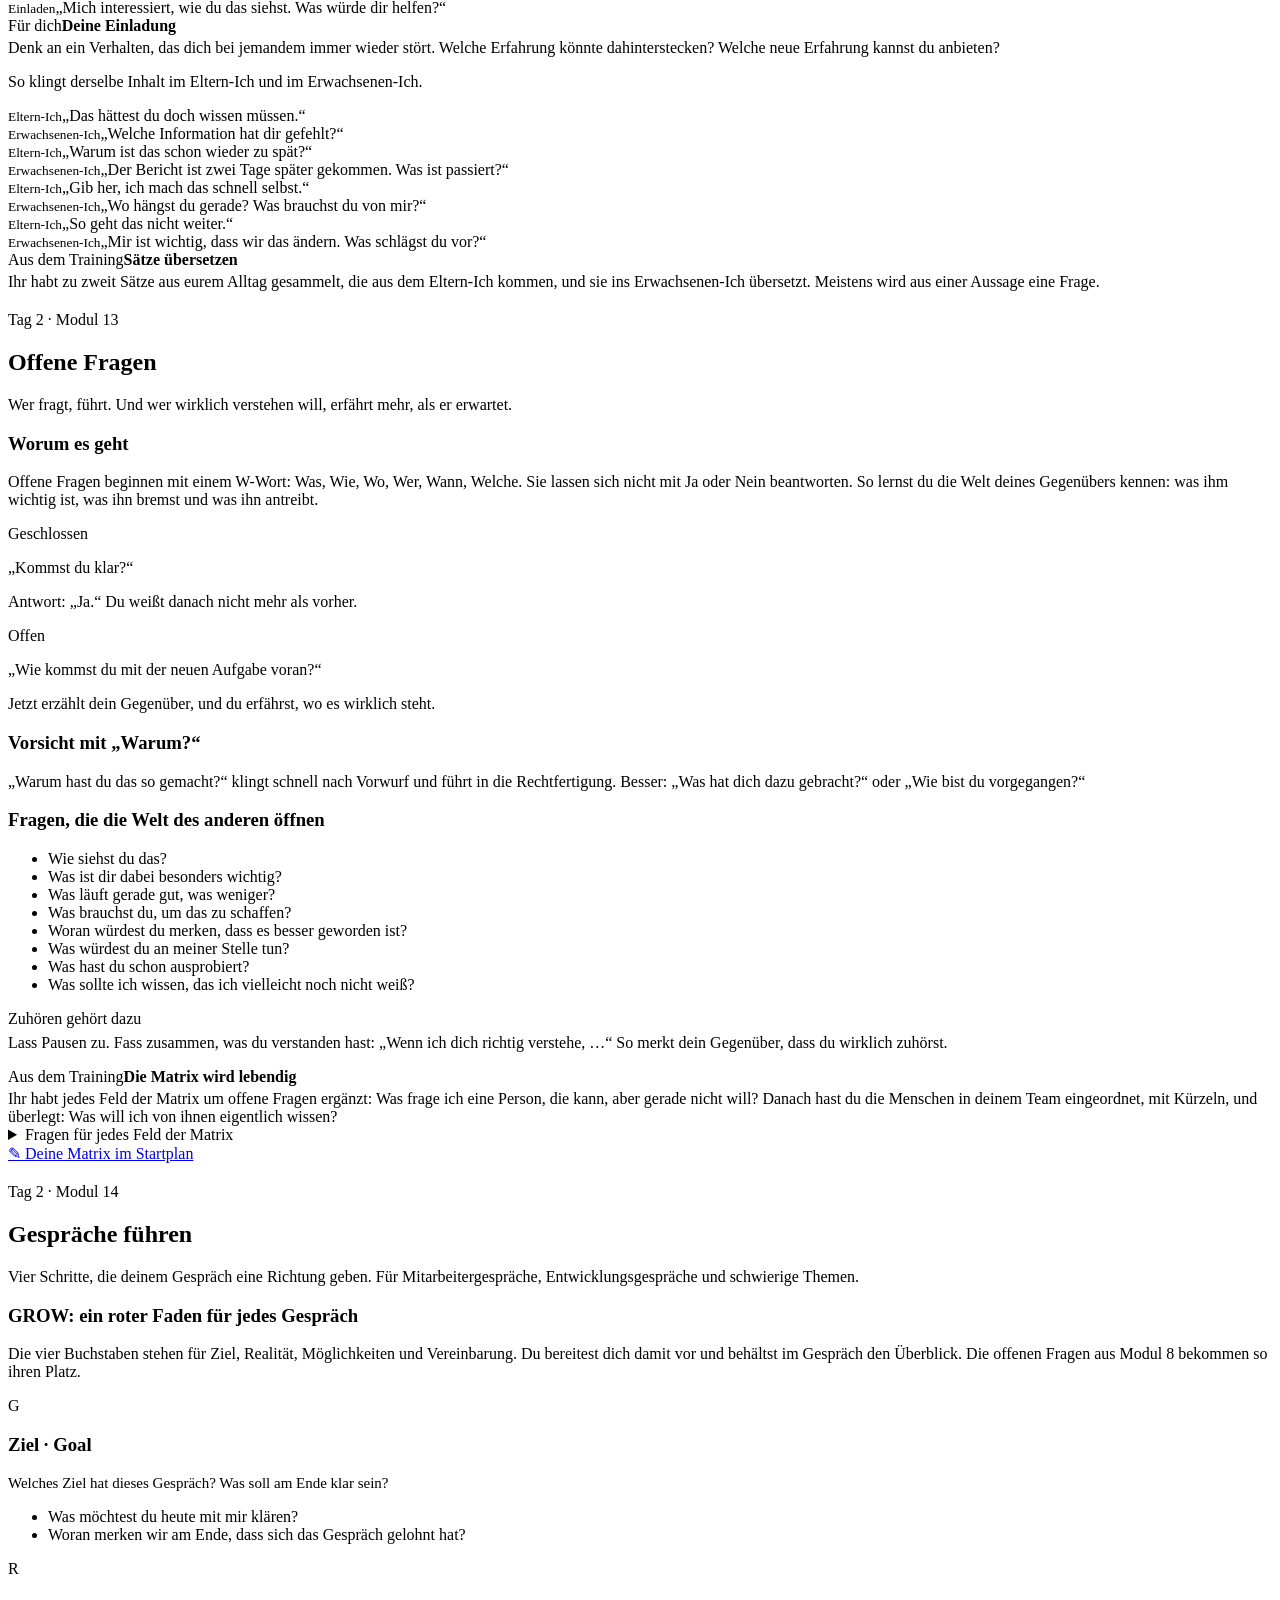
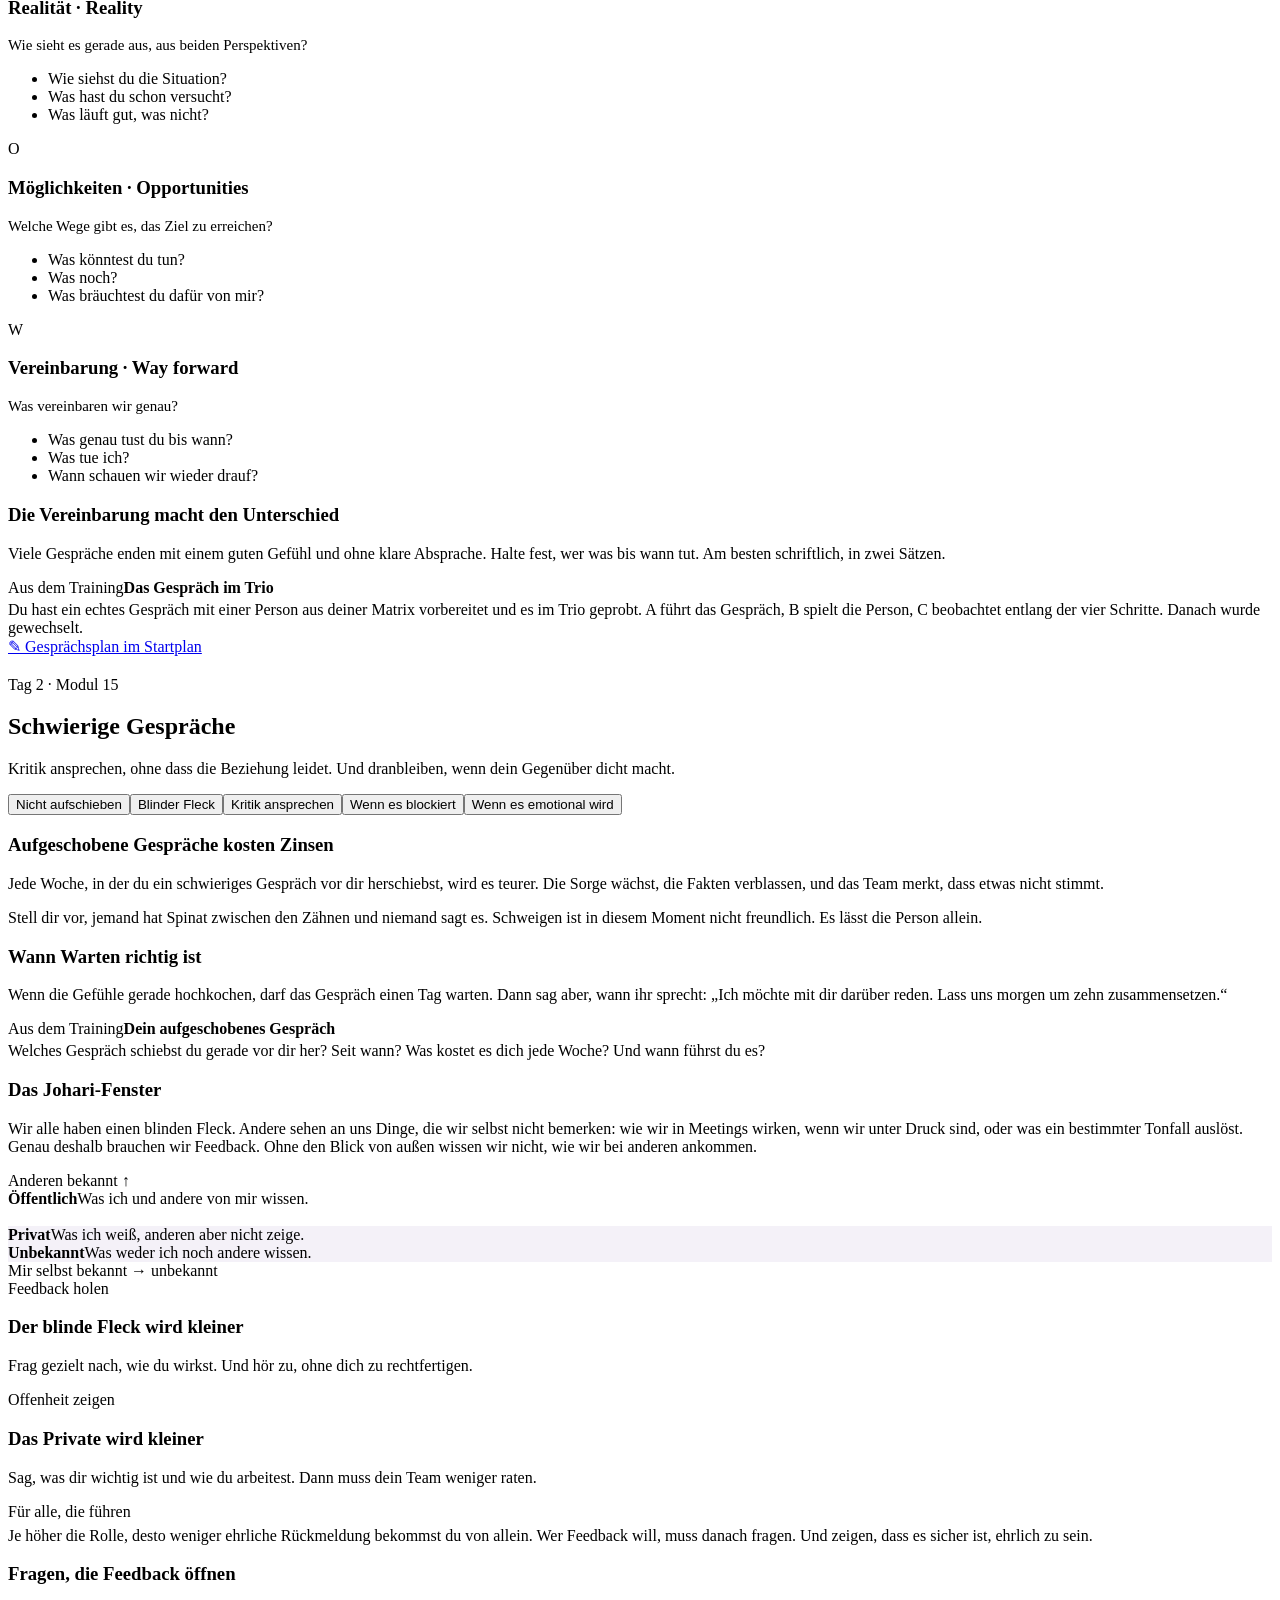
==== commit 1e636182: "Haufe-Vorgaben: Logo der Haufe Akademie und Hinweis 'Externe Vertragspartnerin der Haufe Akademie' C" ====
--- a/src/body.html
+++ b/src/body.html
@@ -1,6 +1,7 @@
 <body>
 <div class="layout">
 <nav class="side" id="side" aria-label="Bereiche">
+  <div class="haufe-logo"><img src="bilder/haufe-akademie-logo.png" alt="Haufe Akademie"></div>
   <div class="brand">Das erste Mal führen 1</div>
   <div class="brand-sub">Gemeinde Biebesheim am Rhein</div>
   <a href="#start"><span class="n">●</span>Start</a>
@@ -37,7 +38,7 @@
 </nav>
 
 <main>
-<div class="topbar"><button onclick="toggleNav()" aria-label="Menü öffnen">☰ Menü</button><span>Das erste Mal führen 1</span></div>
+<div class="topbar"><button onclick="toggleNav()" aria-label="Menü öffnen">☰ Menü</button><span class="haufe-logo sm"><img src="bilder/haufe-akademie-logo.png" alt="Haufe Akademie"></span></div>
 
 <!-- START -->
 <section class="page" id="p-start">
@@ -47,6 +48,7 @@
     <p>Manche von euch führen seit Jahren, andere sind gerade neu in der Rolle. Mit der neuen Struktur stellen sich für alle ähnliche Fragen. Hier findest du alles aus unseren zwei Tagen zum Nachlesen: wie du Aufgaben klar verteilst, auch zusätzliche, was du tust, wenn jemand keine Lust darauf hat, und Sätze für die Gespräche, die dabei auf dich zukommen.</p>
     <div class="acts"><a class="btn light" href="#folien">▶ Folien öffnen</a><a class="btn ghostw" href="#ablauf">◷ Unser Ablauf</a></div>
   </div></div>
+  <div class="partner"><img src="bilder/haufe-akademie-logo.png" alt="Haufe Akademie"><span><b>Susanne Tours</b> · Externe Vertragspartnerin der Haufe Akademie</span></div>
 
   <h3 class="tgroup">Tag 1 · Ankommen in der Rolle</h3>
   <nav class="ntiles">
@@ -88,8 +90,8 @@
   </nav>
 
   <div class="card lav" style="margin-top:22px"><h3>Deine Eingaben bleiben bei dir</h3><p>Was du hier einträgst, wird nur auf deinem Handy oder Rechner gespeichert. Nichts wird übertragen, auch ich sehe es nicht. Nutze für Mitarbeitende am besten Kürzel statt Namen. Deinen Startplan kannst du jederzeit als PDF sichern.</p></div>
-  <div class="card"><div class="trainer"><img src="bilder/susanne.jpg" alt="Susanne Tours"><div><b>Susanne Tours</b><br><span style="color:var(--ink-soft);font-size:14.5px">Diesen Begleitraum habe ich für dich erstellt. Ich führe das Training als selbstständige Trainerin und Vertragspartnerin der Haufe Akademie durch.</span><br><span style="color:var(--ink-soft);font-size:14.5px">Mit Führung Zukunft gestalten.</span><br><a href="https://susannetours.com" target="_blank" rel="noopener" style="font-size:14.5px;font-weight:700">susannetours.com</a></div></div></div>
-  <p class="foot">Erstellt von Susanne Tours, selbstständige Trainerin · <a href="https://susannetours.com" target="_blank" rel="noopener">susannetours.com</a> · <a href="#quellen">Quellen</a></p>
+  <div class="card"><div class="trainer"><img src="bilder/susanne.jpg" alt="Susanne Tours"><div><b>Susanne Tours</b><br><span style="color:var(--ink-soft);font-size:14.5px">Diesen Begleitraum habe ich für dich erstellt. Ich führe das Training als selbstständige Trainerin und externe Vertragspartnerin der Haufe Akademie durch.</span><br><span style="color:var(--ink-soft);font-size:14.5px">Mit Führung Zukunft gestalten.</span><br><a href="https://susannetours.com" target="_blank" rel="noopener" style="font-size:14.5px;font-weight:700">susannetours.com</a></div></div></div>
+  <p class="foot">Susanne Tours · Externe Vertragspartnerin der Haufe Akademie · <a href="https://susannetours.com" target="_blank" rel="noopener">susannetours.com</a> · <a href="#quellen">Quellen</a></p>
 </section>
 
 <!-- FOLIEN -->
@@ -603,6 +605,13 @@
   <div class="card"><div class="study"><div class="num">2</div><div><h3>Chef spielen</h3><p>Du willst dich beweisen. Der Ton wird plötzlich hart, das Team geht auf Abstand.</p></div></div></div>
   <div class="card"><div class="study"><div class="num">3</div><div><h3>Abtauchen</h3><p>Du gehst schwierigen Gesprächen aus dem Weg und hoffst, dass es sich von selbst regelt.</p></div></div></div>
   <div class="card dk"><span class="eyebrow">Was hilft</span><p style="color:#EDE5FA">Sprich die Veränderung offen an. Sag deinem Team, was sich ändert und was bleibt. Führe mit jeder Person ein Gespräch über gegenseitige Erwartungen.</p><p class="quote" style="color:#fff">„Für uns alle ist das neu. Mir ist wichtig, dass wir offen darüber reden, wie wir jetzt zusammenarbeiten.“</p></div>
+  <h3 class="sec">Führung früher und heute</h3>
+  <div class="grid3">
+    <div class="card lav"><span class="eyebrow">Früher</span><h3>Wer am längsten dabei war</h3><p>Die Führungskraft hatte das breite Wissen (der Querstrich des T) und das tiefe Fachwissen (der Längsstrich). Das Team wusste etwas weniger. Als Chef hatte man das Sagen.</p></div>
+    <div class="card lav"><span class="eyebrow">Heute</span><h3>Breite oben, Tiefe im Team</h3><p>Themen werden komplexer. Du hast vor allem das breite Wissen: dein Netzwerk, die Abläufe im Haus, den Überblick über das Thema. Das tiefe Expertenwissen liegt oft bei deinen Mitarbeitenden.</p></div>
+    <div class="card lav"><span class="eyebrow">Wichtig</span><h3>Mach es transparent</h3><p>Du musst nicht das beste Expertenwissen haben. Deine Aufgabe ist, den Bereich zu führen, mit deinem breiten Wissen. Sag das offen.</p></div>
+  </div>
+  <div class="unsere-fotos" data-ort="rollenwechsel"></div>
   <a class="btn ghost" href="#erwartungen">→ Weiter: Erwartungen klären</a>
   <div style="height:20px"></div>
 </section>
@@ -669,6 +678,7 @@
   <div class="card"><h3>Das Gegenteil von Schweigen</h3><p>Das Gegenteil von Schweigen ist nicht Reden, sondern aufrichtiger Dialog. Wertschätzung heißt nicht, immer nett zu sein. Es heißt, aufrichtig zuzuhören und den anderen ernst zu nehmen.</p></div>
   <p class="foot">Nach Christiane Windhausen und Tobias Grewe (Brave Dialogue Process)</p>
   <a class="btn" href="#gefuehlskompass">◎ Zum Gefühlskompass</a>
+  <div class="unsere-fotos" data-ort="haltung"></div>
   <div style="height:20px"></div>
 </section>
 
@@ -686,6 +696,7 @@
   <p style="margin-bottom:0">Sprich in Ich-Botschaften. Du-Botschaften wie „Du bist immer …“ oder „Warum hast du nicht …“ kommen als Angriff an.</p></div>
   <div class="card"><h3>Satzstarter für das Kritikgespräch</h3><ul class="clean"><li>„Ich möchte mit dir über etwas sprechen, das mir wichtig ist.“</li><li>„Wir hatten vereinbart, dass … Das ist nicht passiert.“</li><li>„Was ist aus deiner Sicht passiert?“</li><li>„Was brauchst du, damit es beim nächsten Mal klappt?“</li><li>„Lass uns festhalten, was wir jetzt vereinbaren.“</li></ul></div>
   <a class="btn ghost" href="#grow">→ Gespräch vorbereiten mit GROW</a>
+  <div class="unsere-fotos" data-ort="klaerung"></div>
   <div style="height:20px"></div>
 </section>
 
@@ -739,7 +750,7 @@
 
 <!-- ERGEBNISSE -->
 <section class="page" id="p-ergebnisse">
-  <div class="hero" style="background-image:url('bilder/ergebnisse.jpg');--img:url('bilder/ergebnisse.jpg')"><div class="in"><span class="eyebrow">Für dich</span><h2>Unsere Ergebnisse</h2><p>Die Fotos unserer Flipcharts und Pinnwände aus den zwei Tagen.</p></div></div>
+  <div class="hero" style="background-image:url('bilder/ergebnisse.jpg');--img:url('bilder/ergebnisse.jpg')"><div class="in"><span class="eyebrow">Für dich</span><h2>Unsere Ergebnisse</h2><p>Die Fotos eurer Flipcharts und Pinnwände aus den zwei Tagen. Tipp aufs Foto, dann wird es groß.</p></div></div>
   <div id="gallery"></div>
   <div style="height:20px"></div>
 </section>
@@ -762,7 +773,7 @@
     <li>Einflusskreis: Stephen R. Covey, Die 7 Wege zur Effektivität. Wichtig und dringend: nach Dwight D. Eisenhower.</li>
     <li>Schwierige Gespräche: Harvard Business Review, Having Difficult Conversations (2025). Amy Gallo, Getting Along (2022).</li>
   </ul></div>
-  <p class="foot">Erstellt von Susanne Tours, selbstständige Trainerin · <a href="https://susannetours.com" target="_blank" rel="noopener">susannetours.com</a></p>
+  <p class="foot">Susanne Tours · Externe Vertragspartnerin der Haufe Akademie · <a href="https://susannetours.com" target="_blank" rel="noopener">susannetours.com</a></p>
 </section>
 <section class="page" id="p-impressum">
   <div style="height:26px"></div>
@@ -784,6 +795,8 @@
   <div class="card">
     <h3>Bildnachweis</h3>
     <p>Fotos: Haufe Akademie (Quellen: OHa | AKA, OHa | Adobe Stock, OHa | Getty Images). Die Fotos sind ausschließlich für Veranstaltungen der Haufe Akademie lizenziert. Porträt Susanne Tours: privat.</p>
+    <h3>Logo und Gestaltung</h3>
+    <p>Logo, Farben und Bildsprache sind Teil des Corporate Designs der Haufe Akademie und Marken der Haufe Group. Sie werden hier mit Bezug auf das Training der Haufe Akademie verwendet, das Susanne Tours als externe Vertragspartnerin durchführt.</p>
   </div>
   <p><a href="#datenschutz">Zur Datenschutzerklärung ›</a></p>
   <div style="height:20px"></div>
@@ -836,4 +849,4 @@
 <div id="folView" role="dialog" aria-label="Folien"><button id="folClose" aria-label="Schließen">×</button><img id="folImg" alt=""><div id="folBar"><button id="folPrev" aria-label="Zurück">‹</button><span id="folCount"></span><button id="folNext" aria-label="Weiter">›</button><button id="folFs" aria-label="Vollbild">⛶</button></div></div>
 <div class="toast" id="toast" role="status" aria-live="polite"></div>
 <div id="print-area"></div>
-<footer style="max-width:760px;margin:40px auto 24px;padding:0 16px;font:13px/1.6 Arial,sans-serif;color:#666;text-align:center"><b>Ein Begleitraum von Susanne Tours</b> · <a href="https://susannetours.com" target="_blank" rel="noopener">susannetours.com</a><br>Selbstständige Trainerin und Coach. Diesen Begleitraum hat Susanne Tours selbst erstellt und betreibt ihn eigenverantwortlich. Das Seminar führt sie als freiberufliche Vertragspartnerin der Haufe Akademie durch.<br><a href="#impressum">Impressum</a> · <a href="#datenschutz">Datenschutz</a></footer>
+<footer style="max-width:760px;margin:40px auto 24px;padding:0 16px;font:13px/1.6 Arial,sans-serif;color:#666;text-align:center"><img src="bilder/haufe-akademie-logo.png" alt="Haufe Akademie" style="height:22px;width:auto;margin:0 auto 8px;display:block"><b>Susanne Tours · Externe Vertragspartnerin der Haufe Akademie</b><br>Diesen Begleitraum hat Susanne Tours selbst erstellt und betreibt ihn eigenverantwortlich. Sie ist selbstständige Trainerin und keine Mitarbeiterin der Haufe Akademie. · <a href="https://susannetours.com" target="_blank" rel="noopener">susannetours.com</a><br><a href="#impressum">Impressum</a> · <a href="#datenschutz">Datenschutz</a></footer>
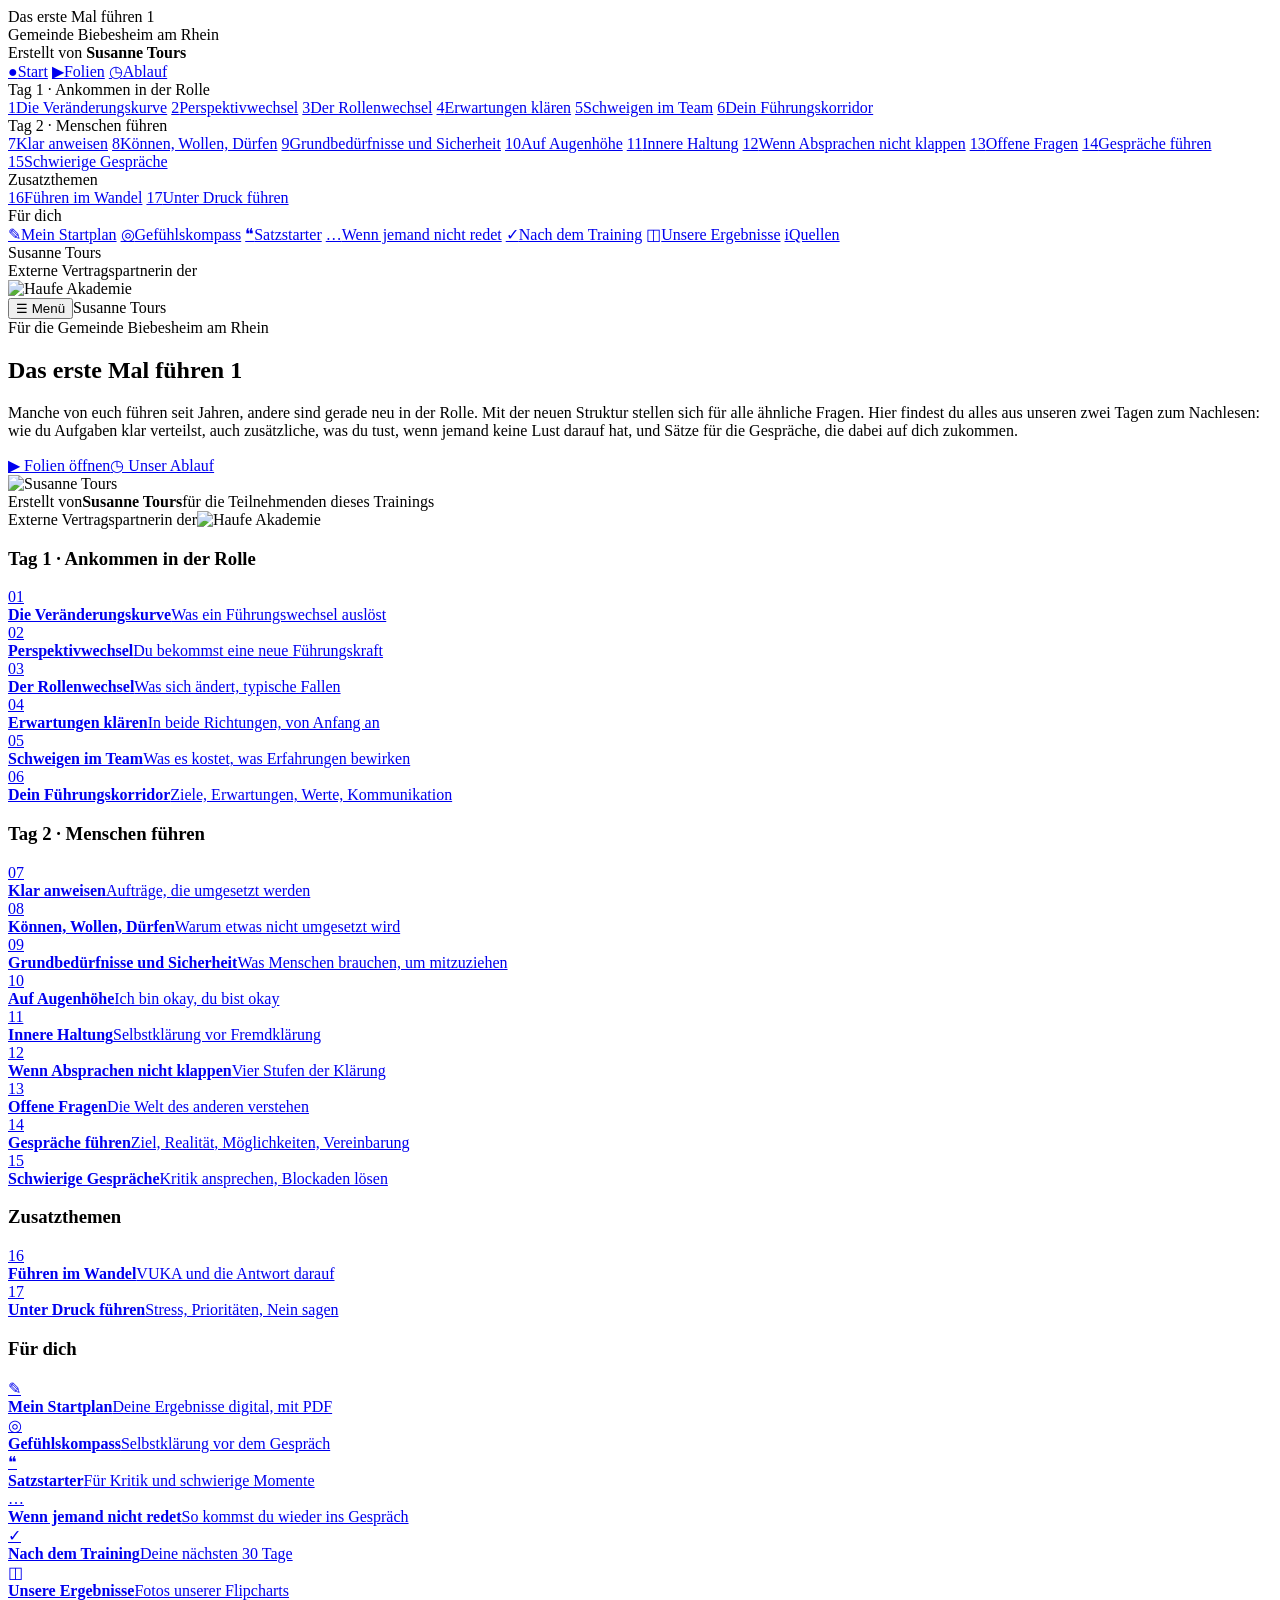
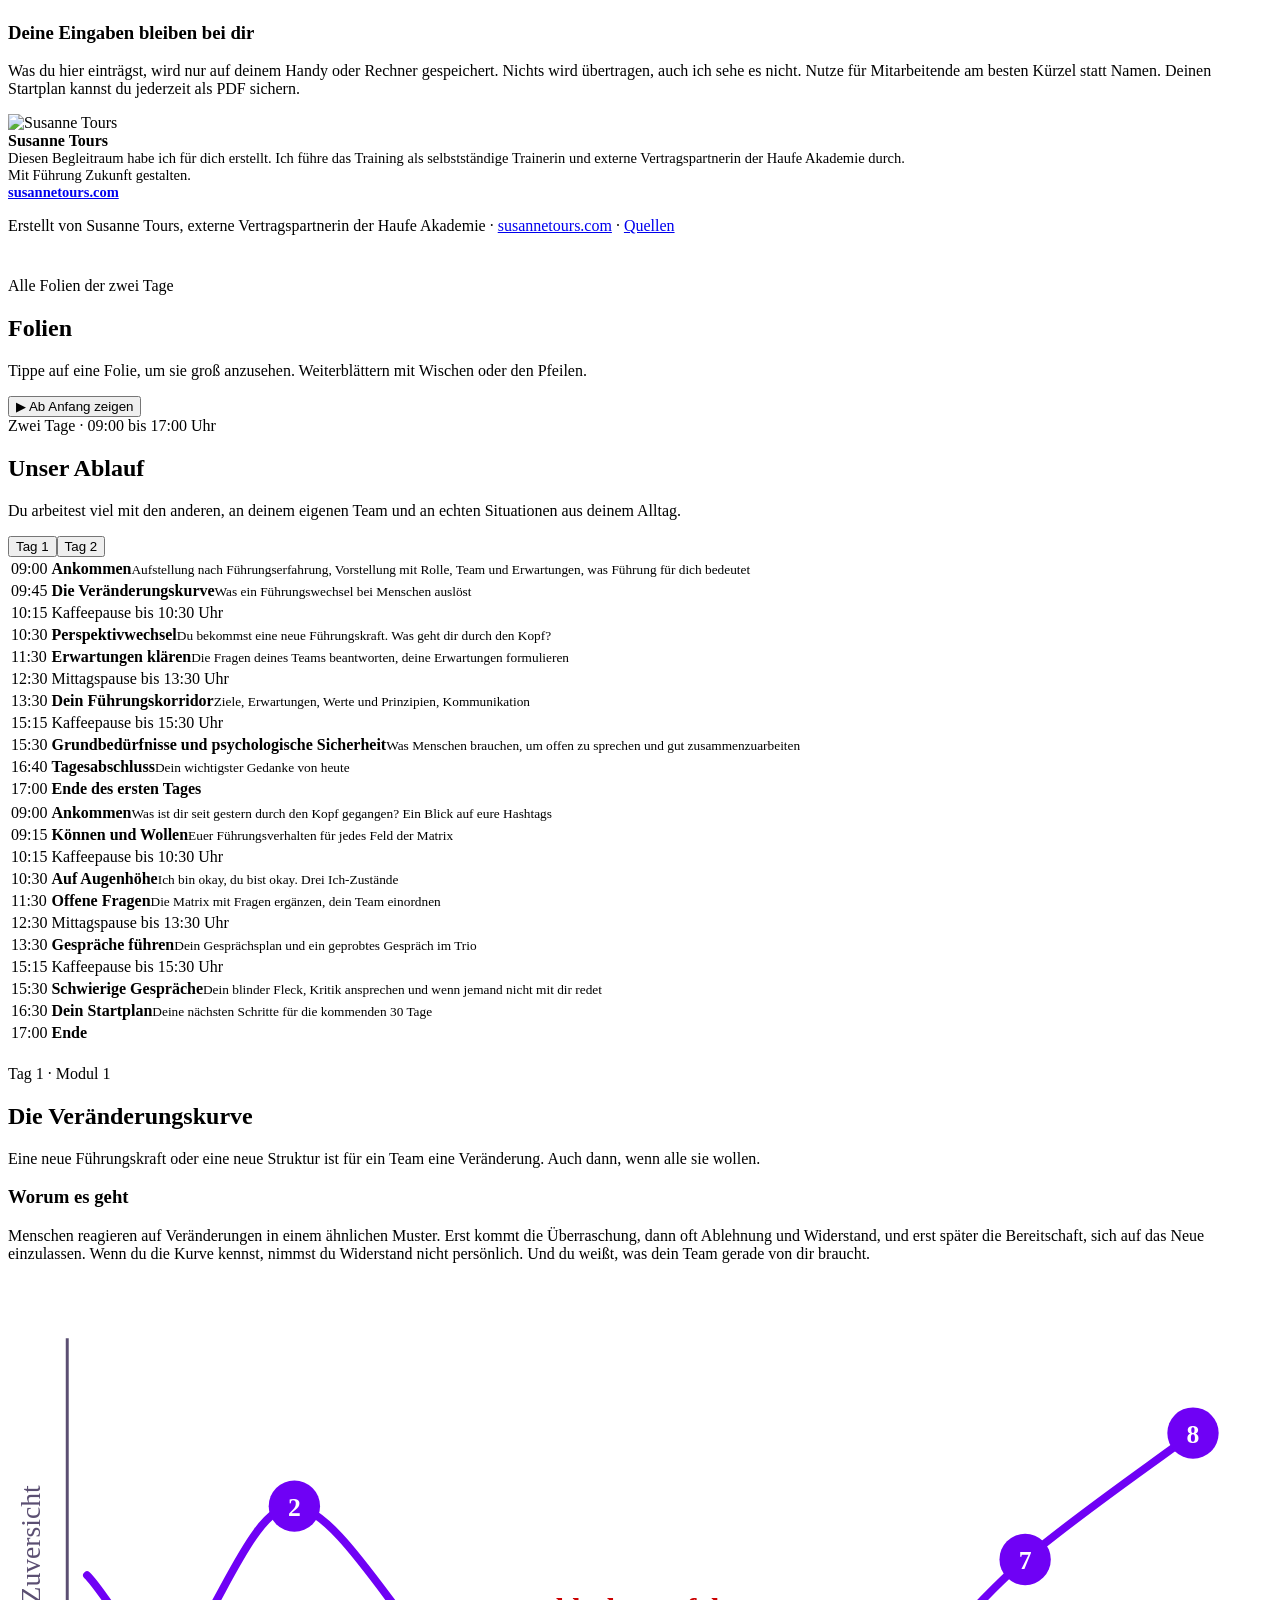
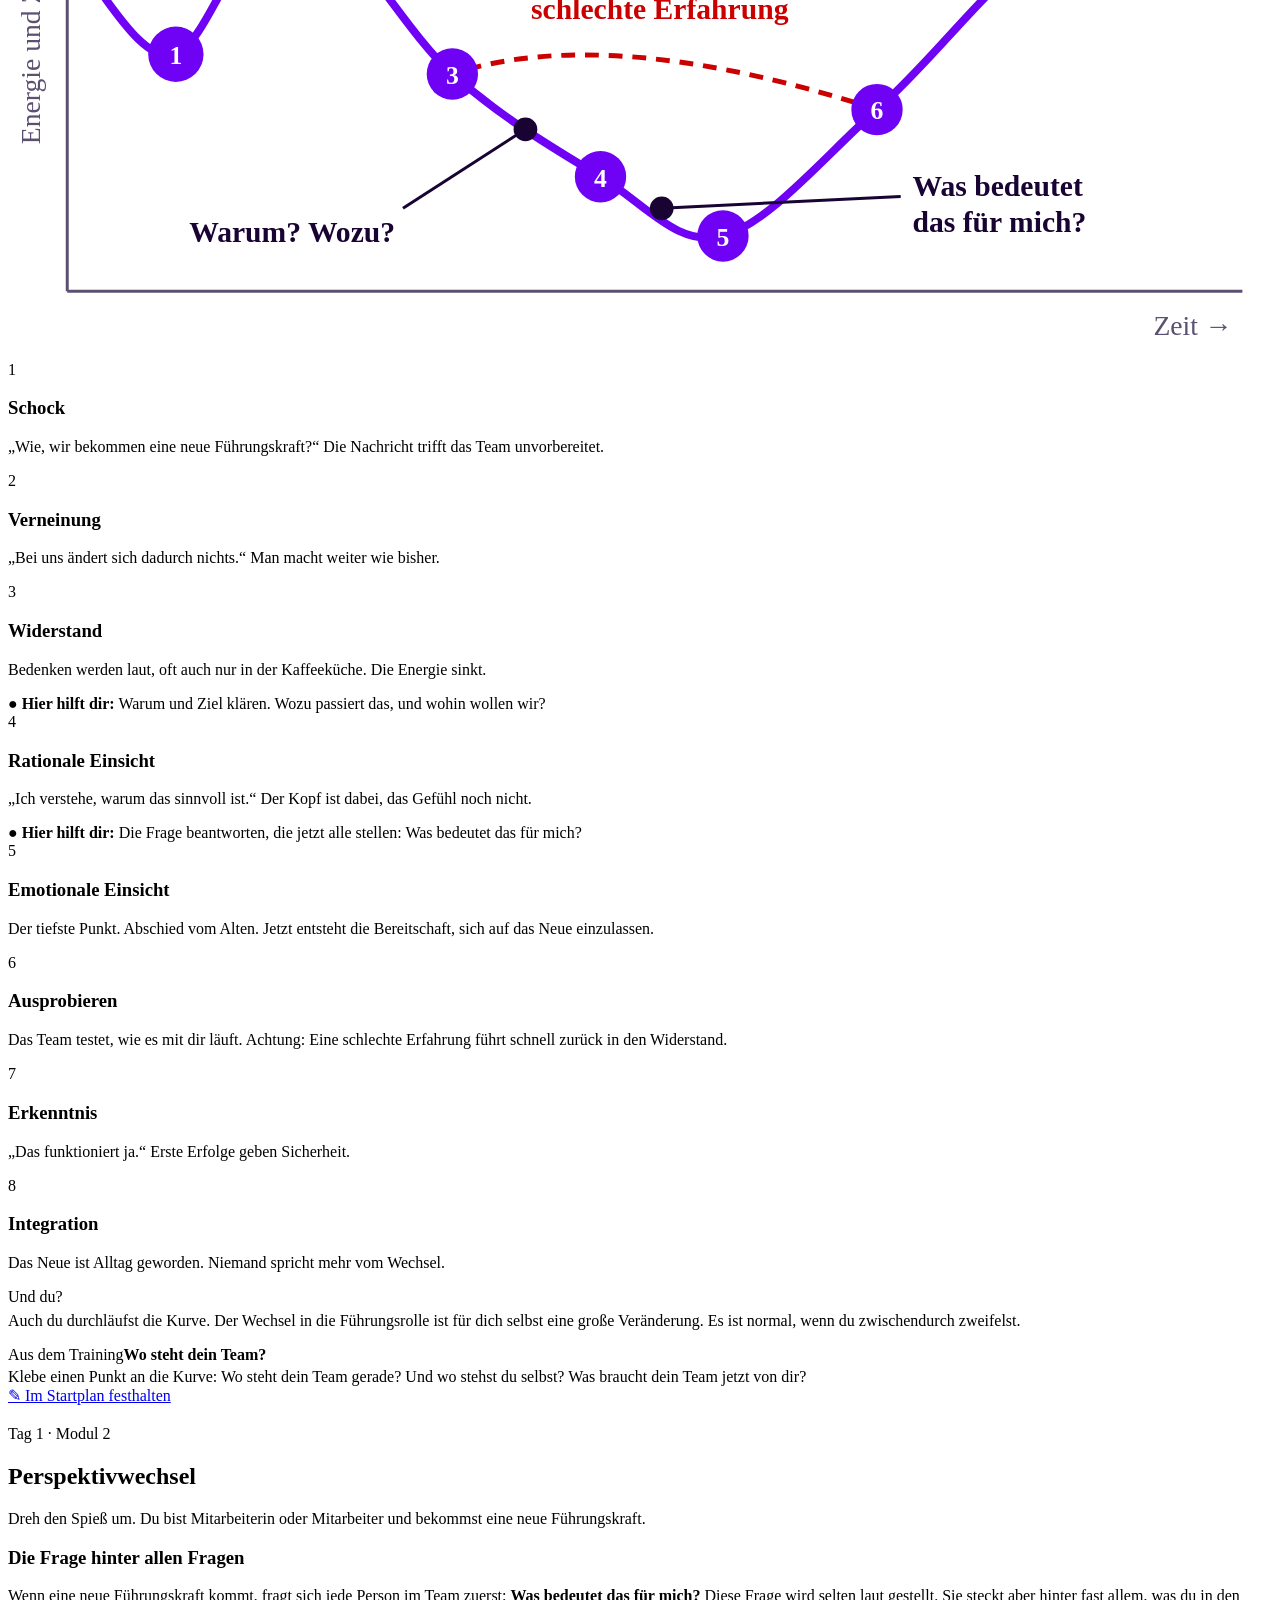
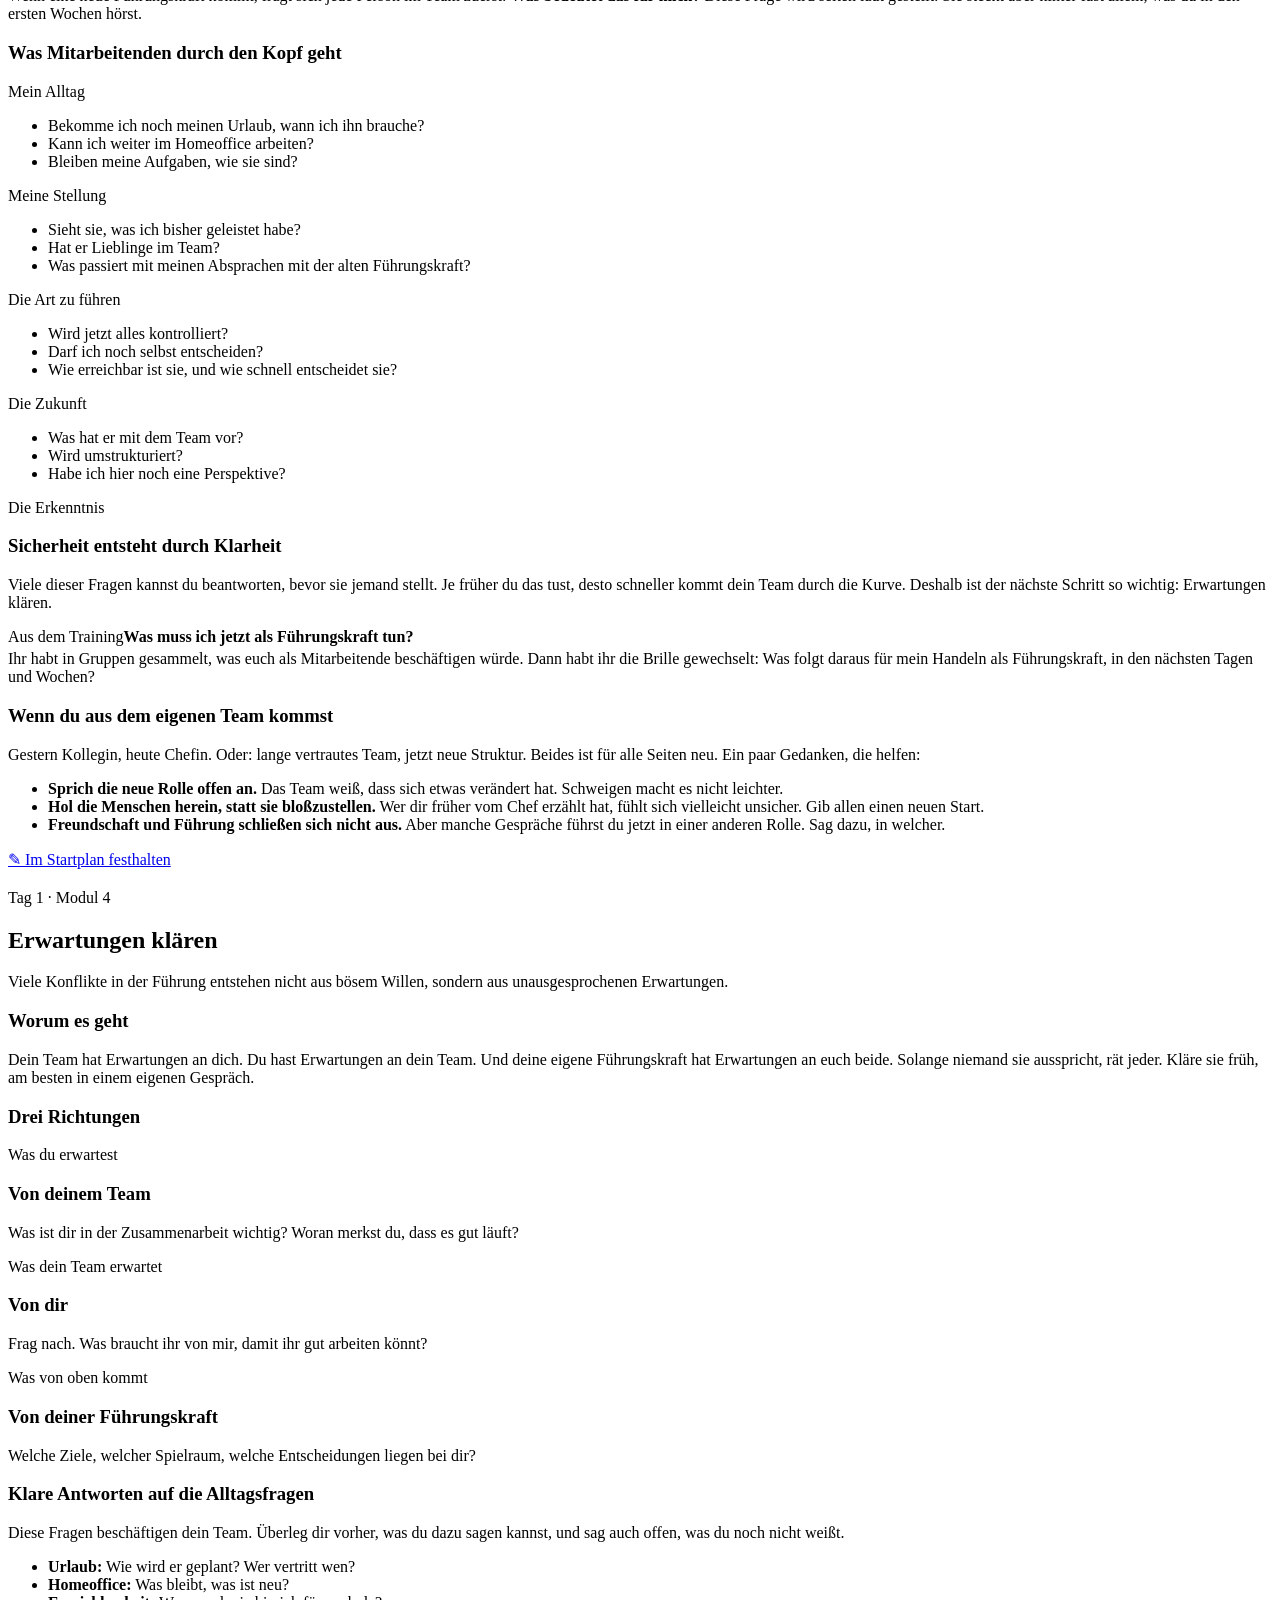
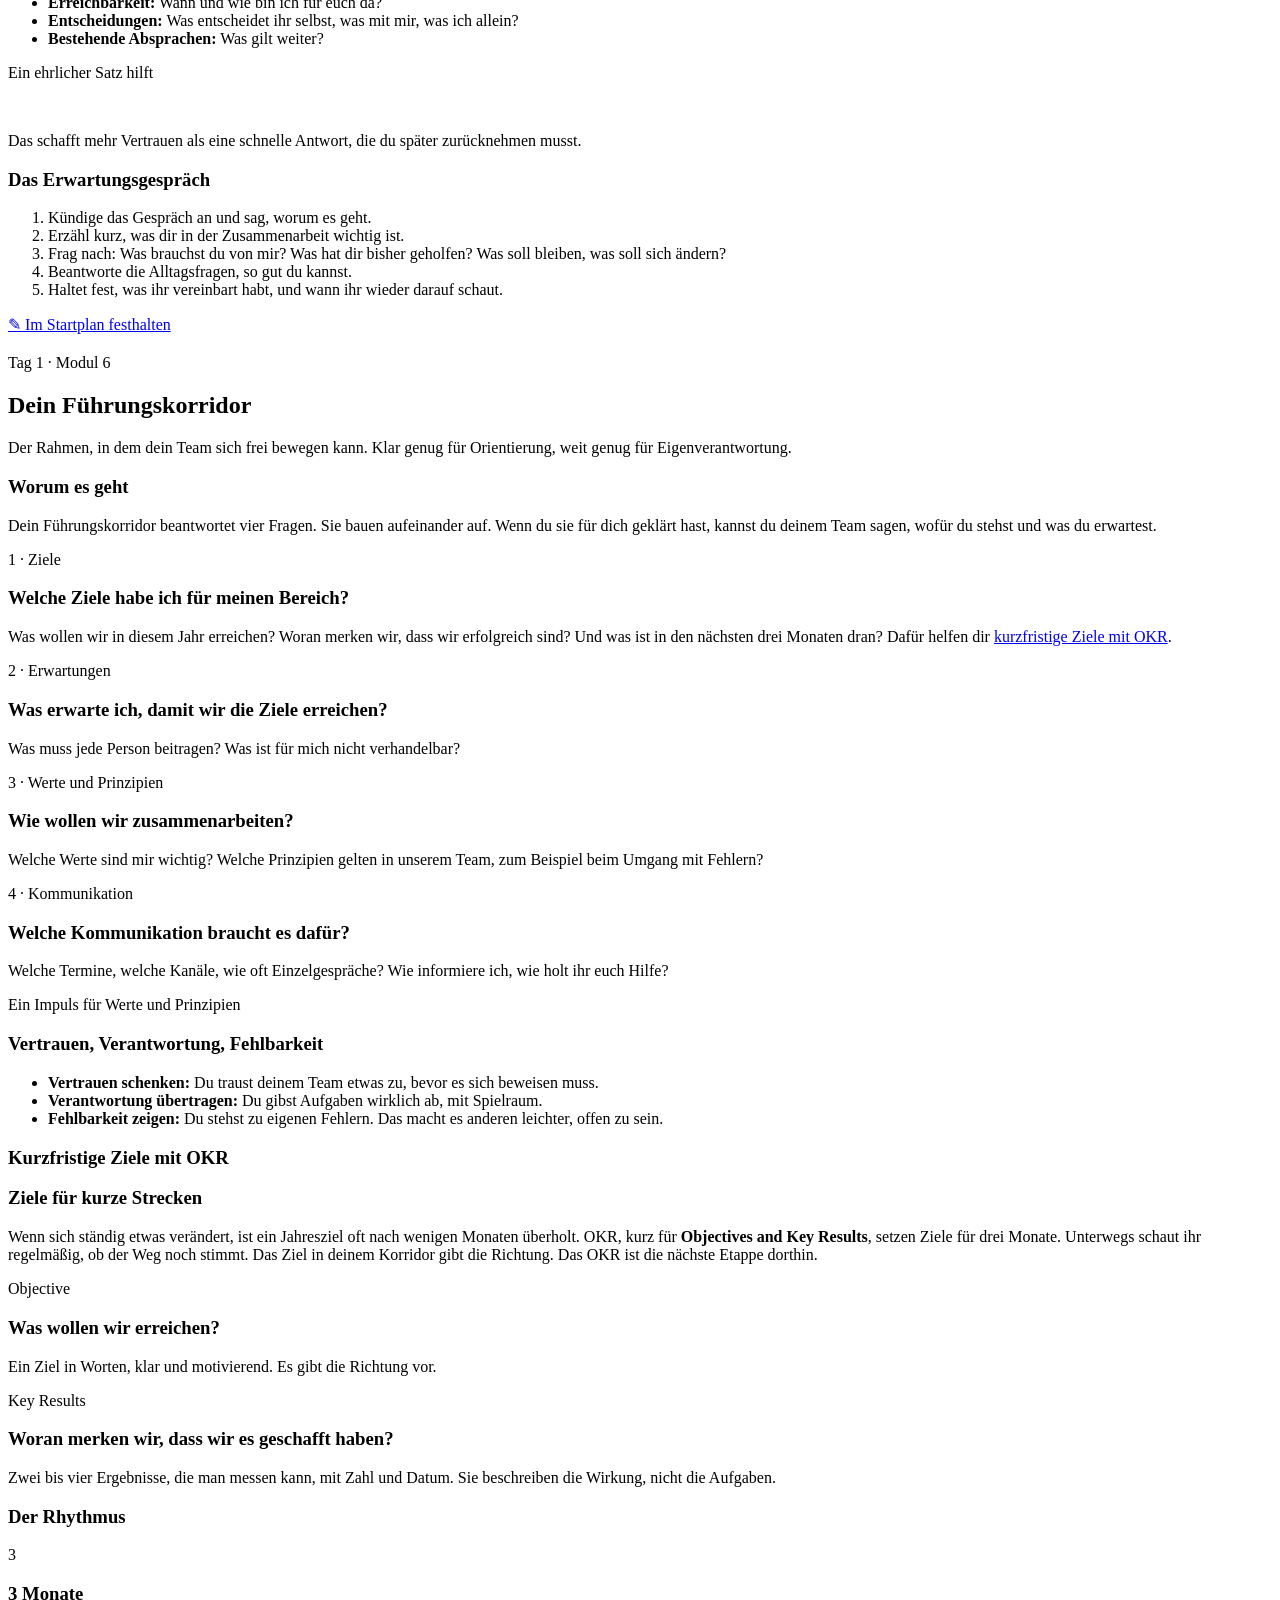
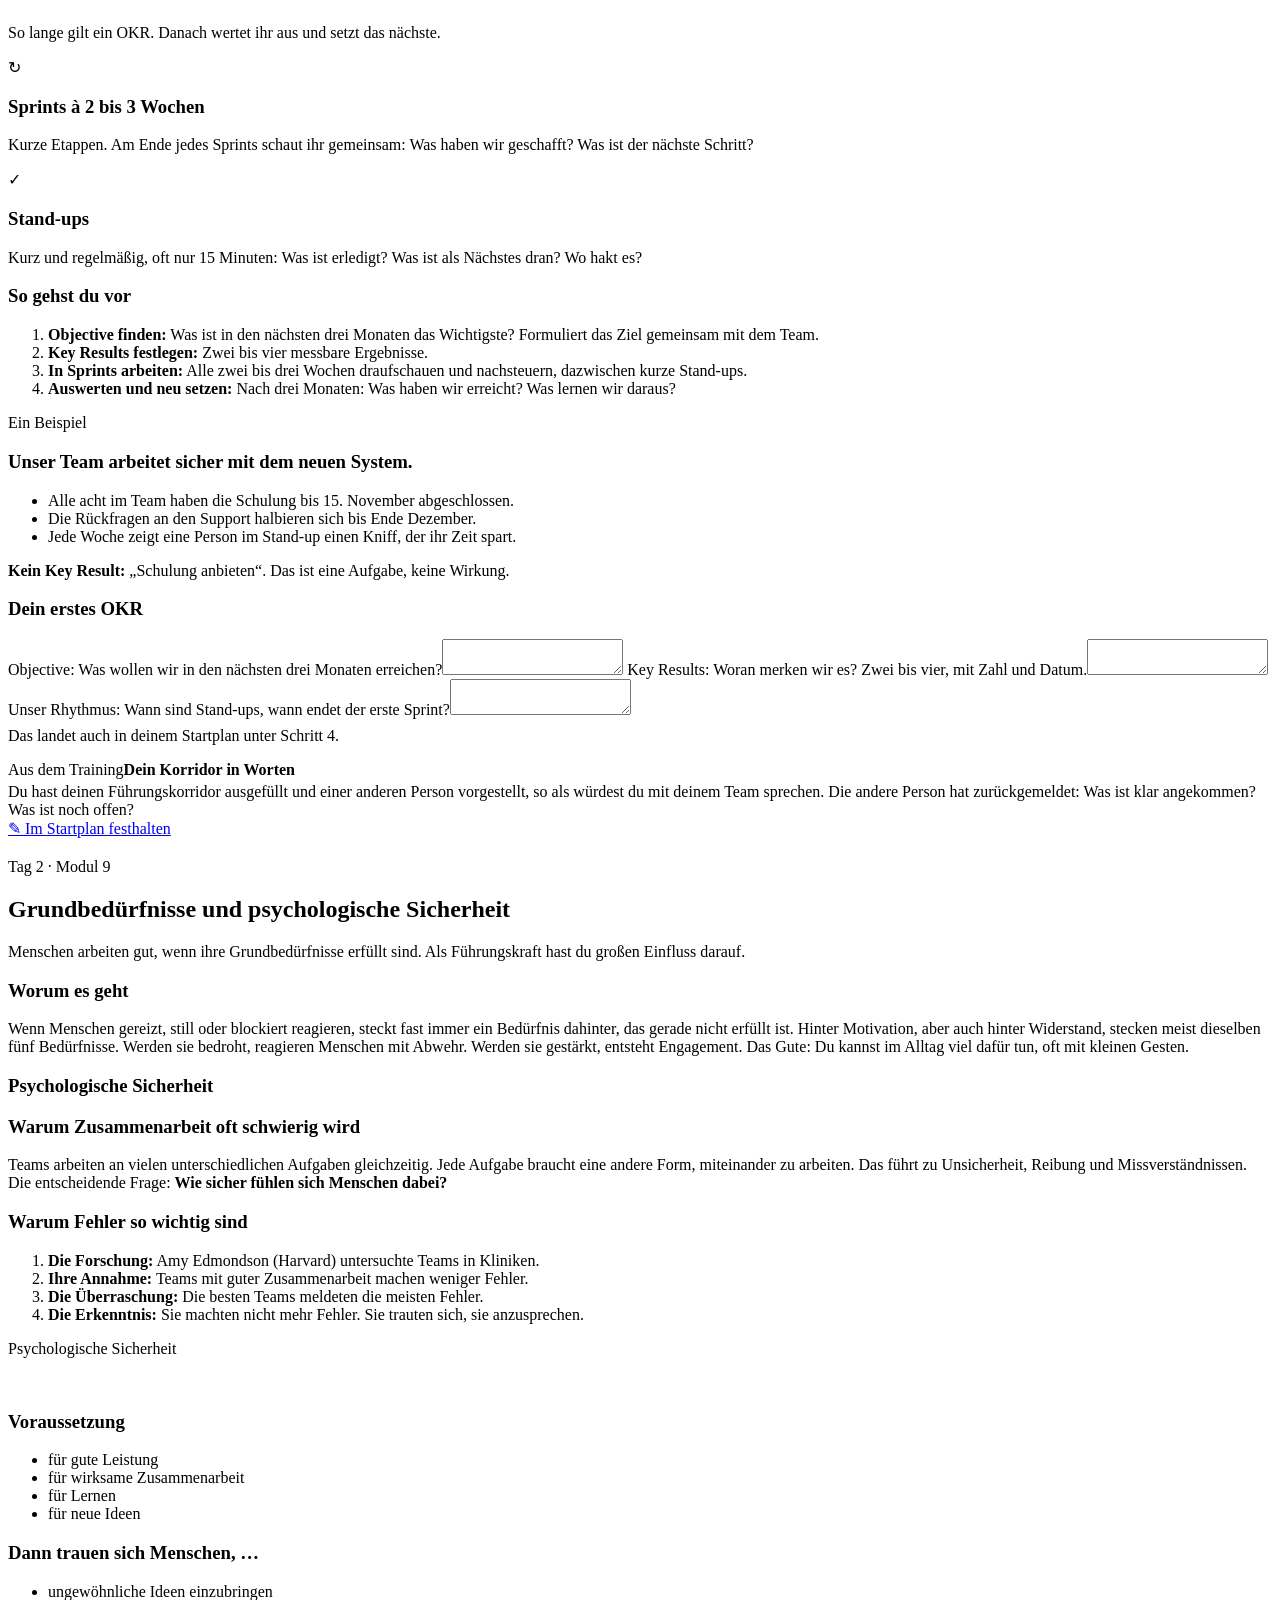
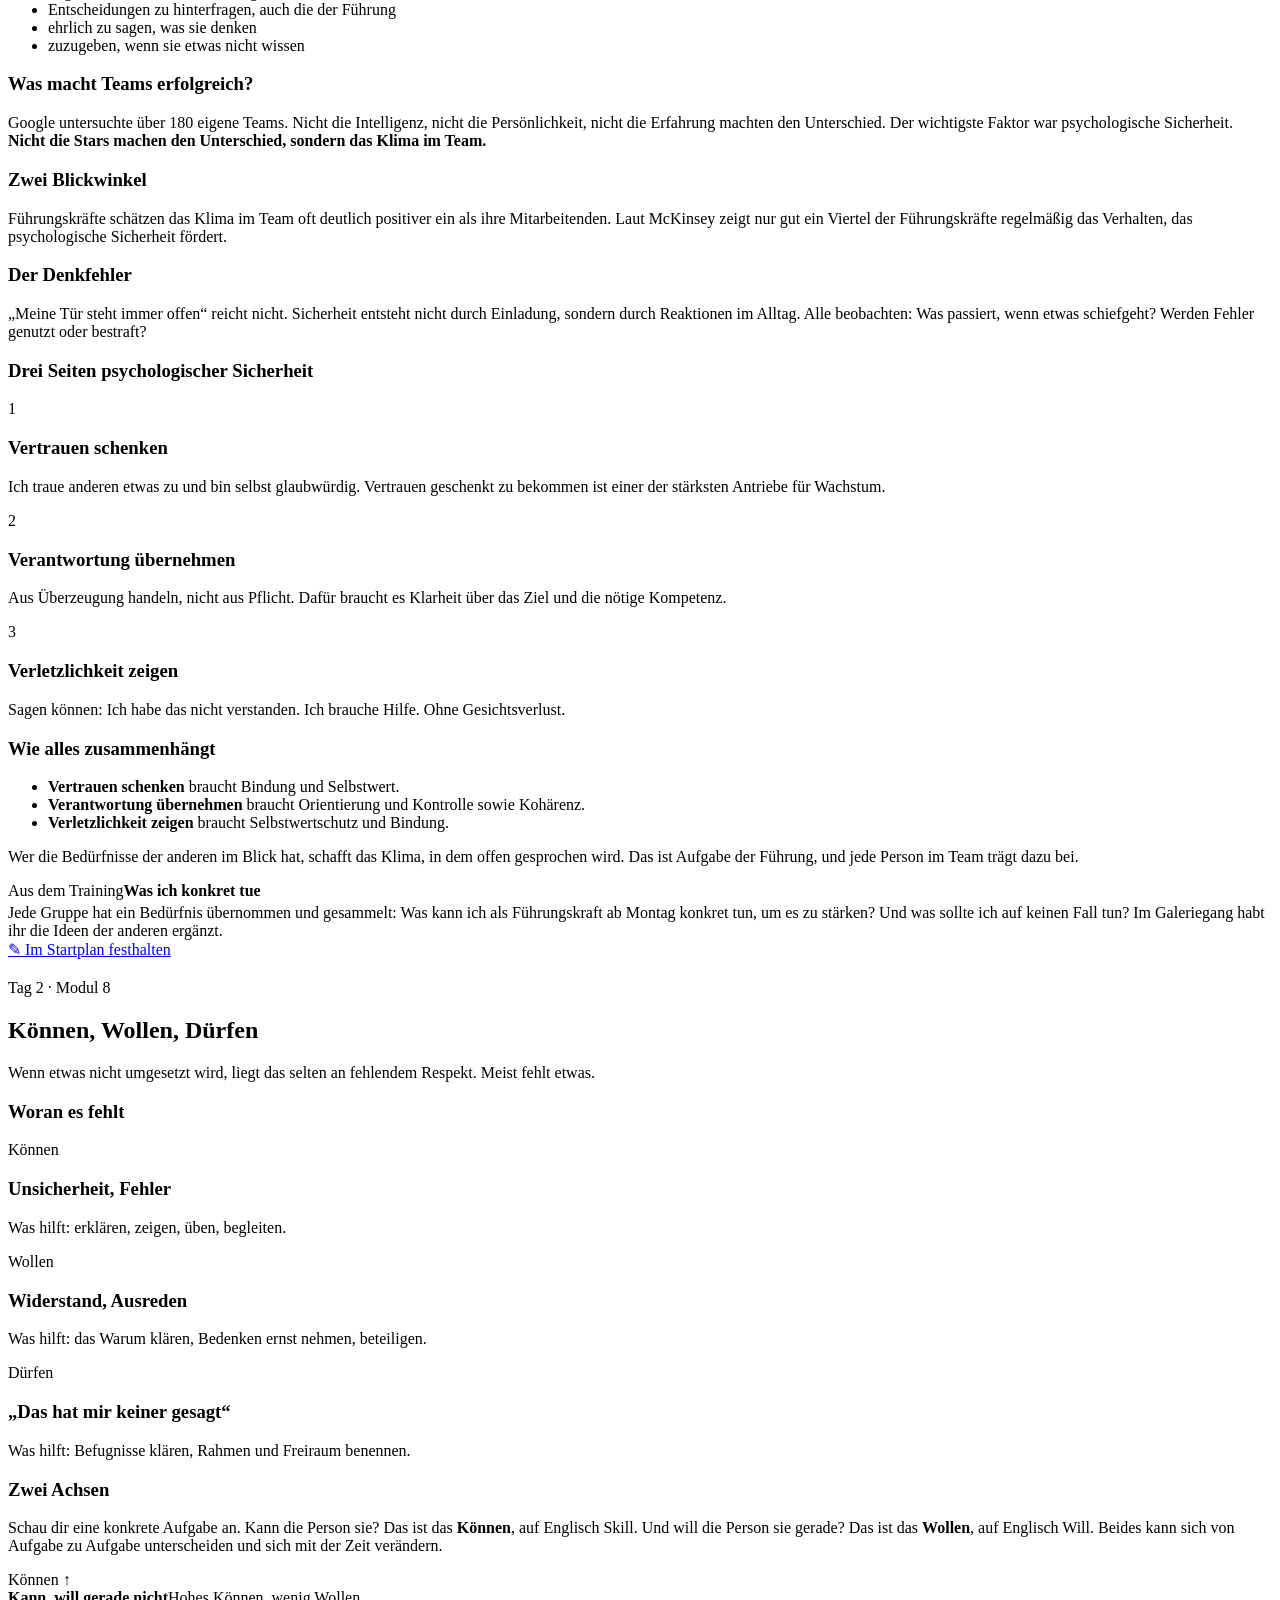
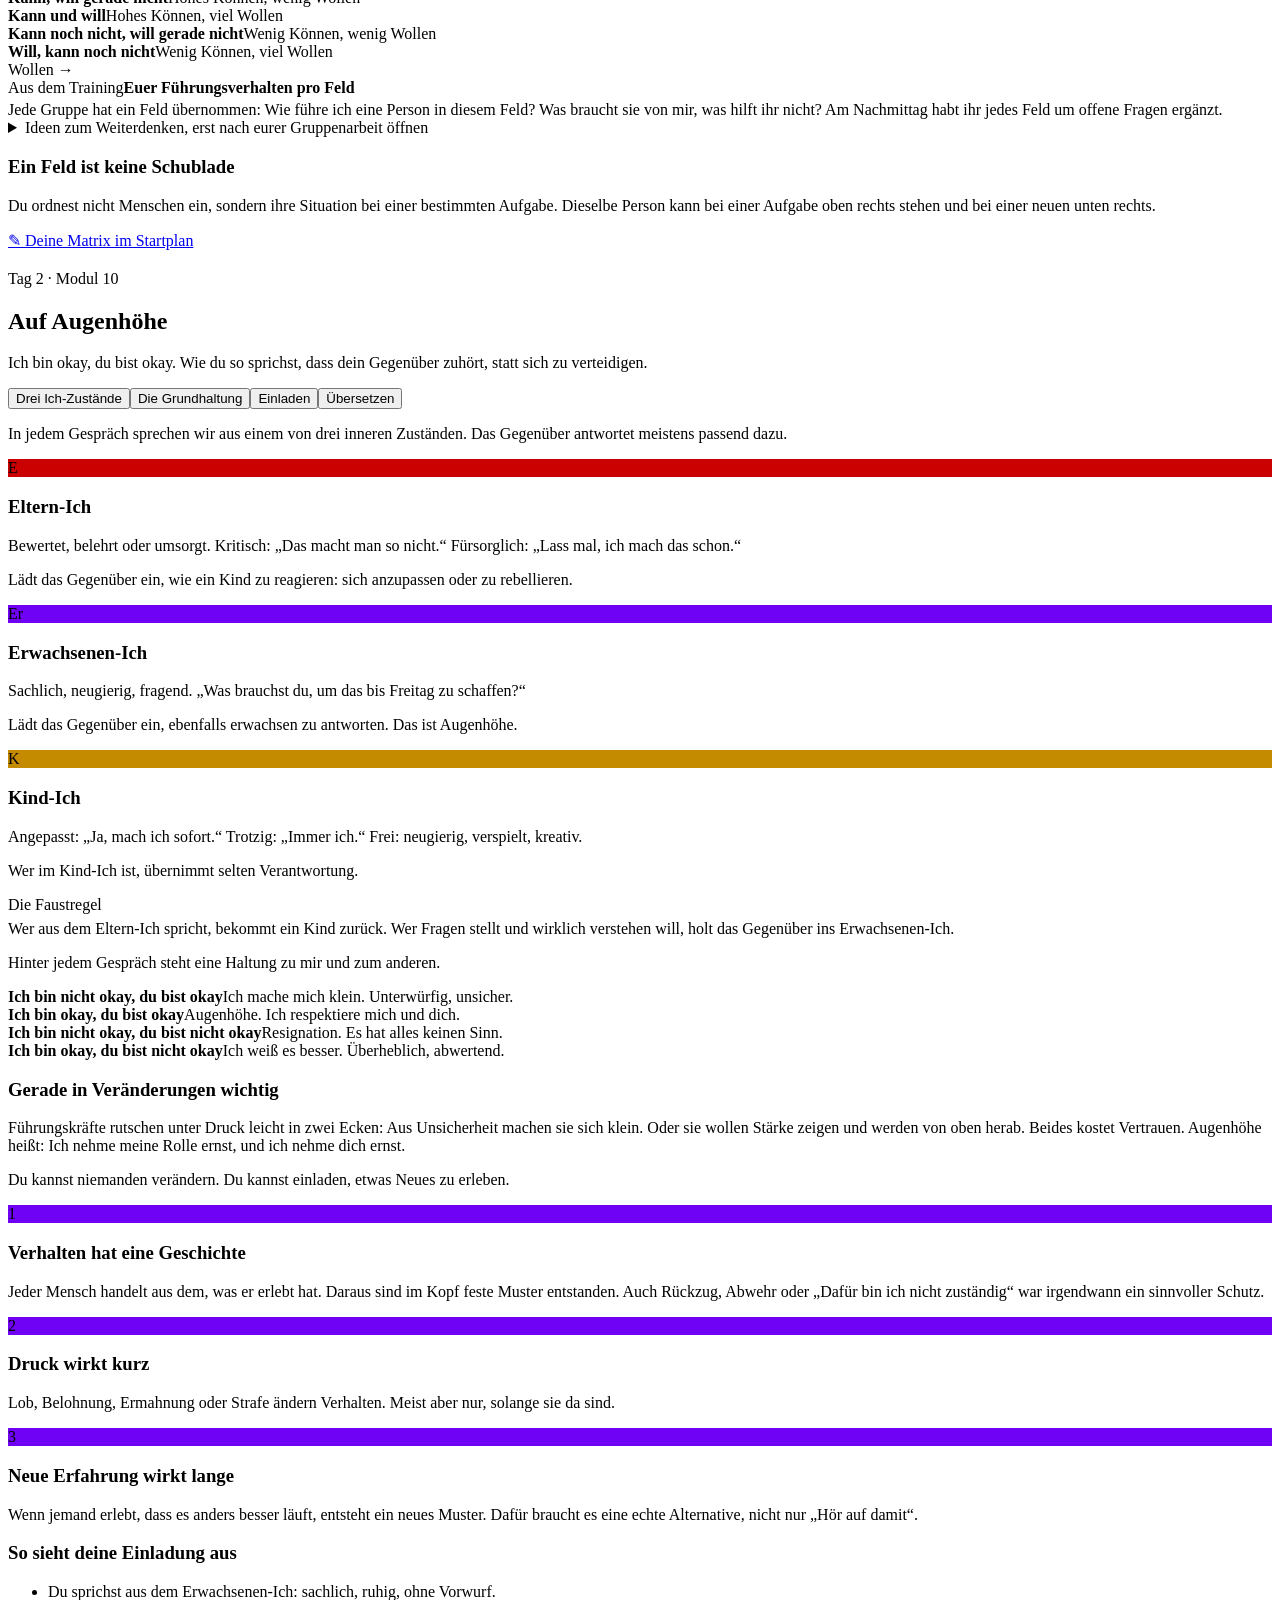
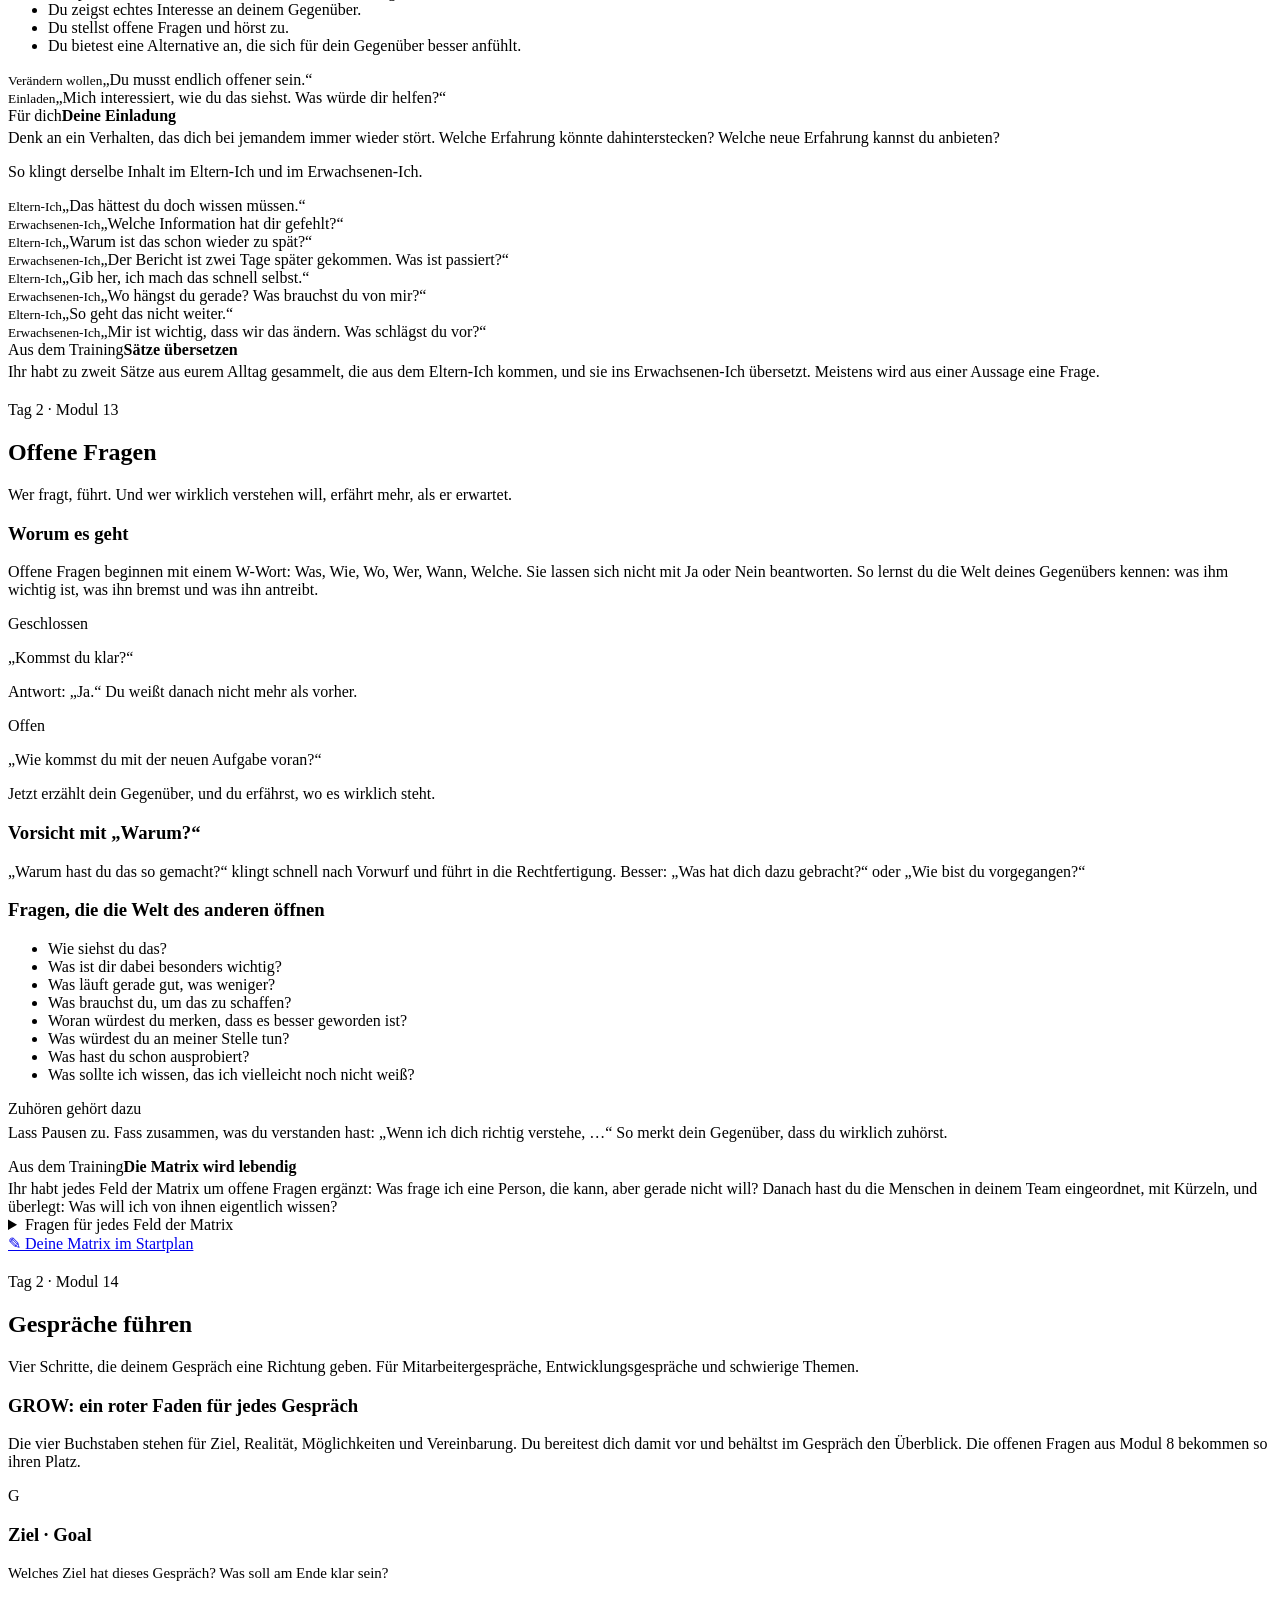
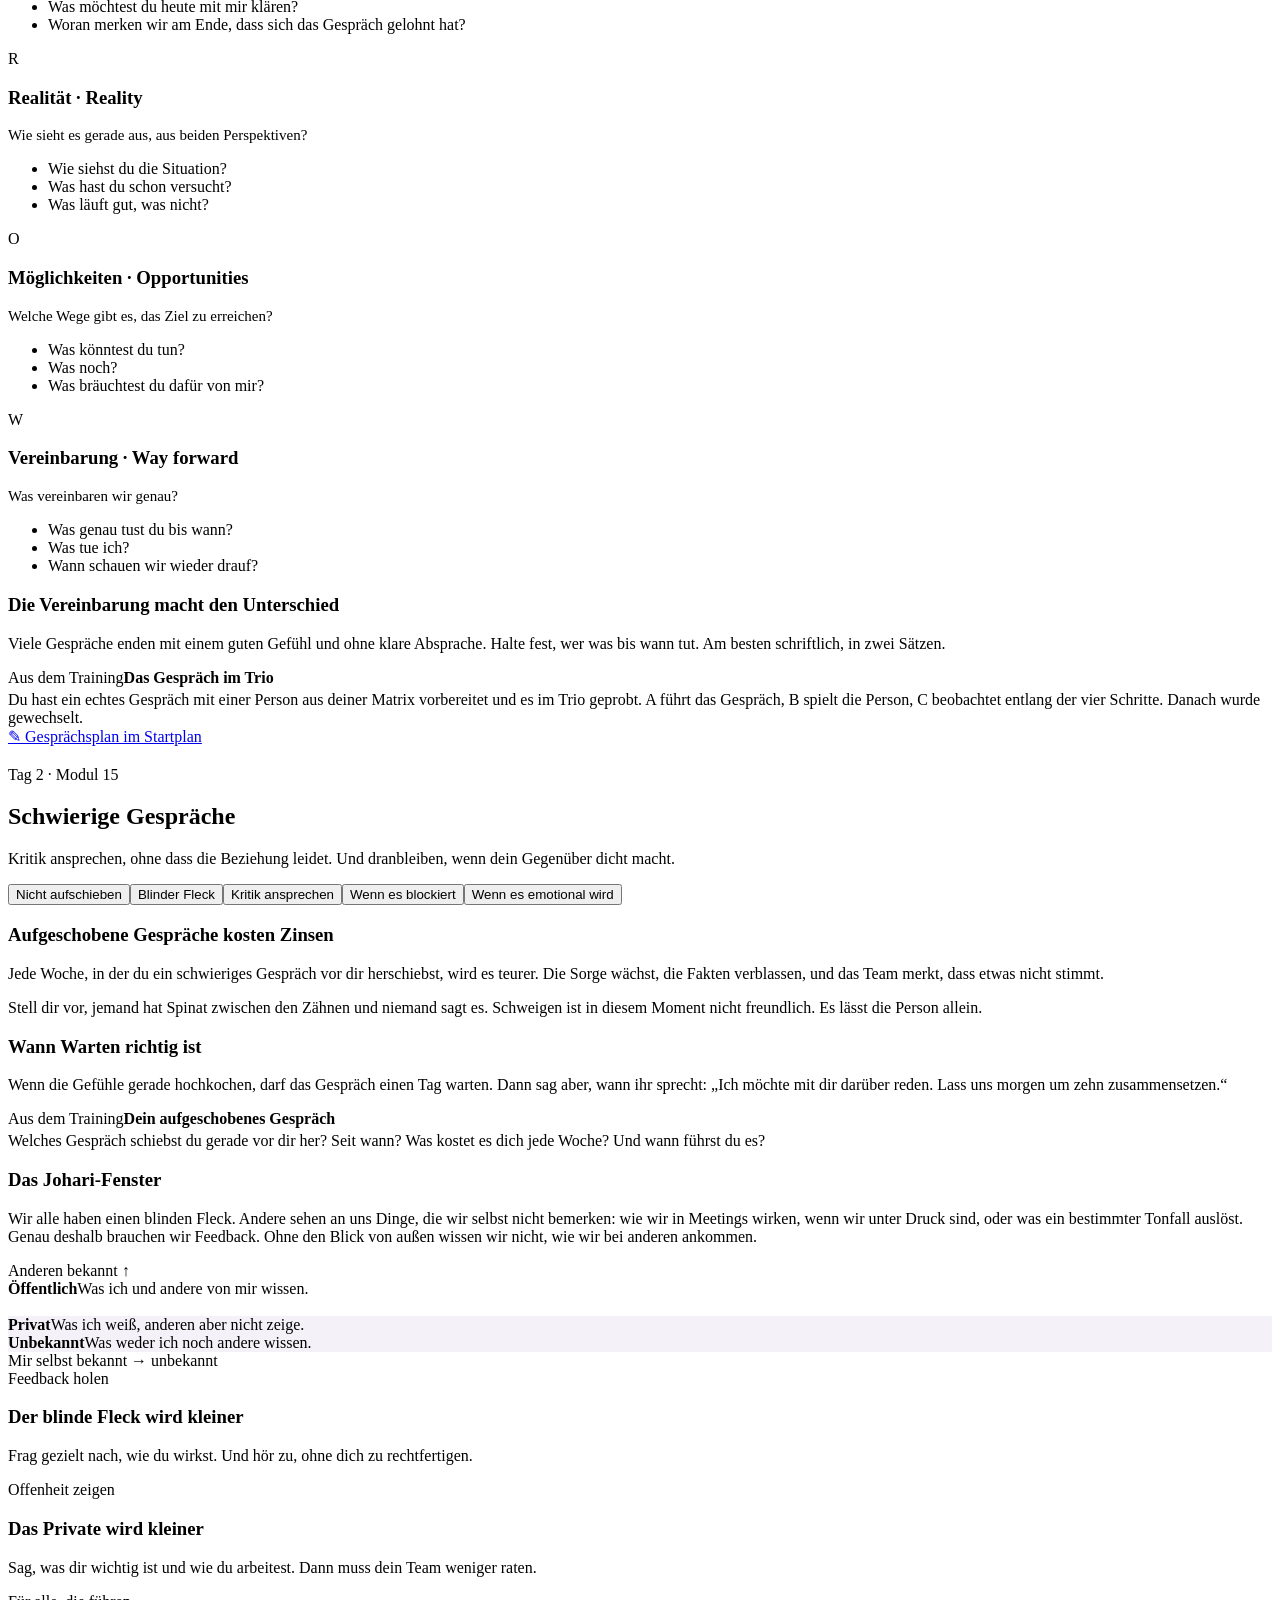
==== commit 56b739d4: "Absender klar: Erstellt von Susanne Tours, Haufe-Logo nur als Vertragspartner-Hinweis Co-Authored-By" ====
--- a/src/body.html
+++ b/src/body.html
@@ -1,9 +1,9 @@
 <body>
 <div class="layout">
 <nav class="side" id="side" aria-label="Bereiche">
-  <div class="haufe-logo"><img src="bilder/haufe-akademie-logo.png" alt="Haufe Akademie"></div>
   <div class="brand">Das erste Mal führen 1</div>
   <div class="brand-sub">Gemeinde Biebesheim am Rhein</div>
+  <div class="brand-by">Erstellt von <b>Susanne Tours</b></div>
   <a href="#start"><span class="n">●</span>Start</a>
   <a href="#folien"><span class="n">▶</span>Folien</a>
   <a href="#ablauf"><span class="n">◷</span>Ablauf</a>
@@ -35,10 +35,11 @@
   <a href="#danach"><span class="n">✓</span>Nach dem Training</a>
   <a href="#ergebnisse"><span class="n">◫</span>Unsere Ergebnisse</a>
   <a href="#quellen"><span class="n">i</span>Quellen</a>
+  <div class="side-partner">Susanne Tours<br>Externe Vertragspartnerin der<div class="haufe-logo"><img src="bilder/haufe-akademie-logo.png" alt="Haufe Akademie"></div></div>
 </nav>
 
 <main>
-<div class="topbar"><button onclick="toggleNav()" aria-label="Menü öffnen">☰ Menü</button><span class="haufe-logo sm"><img src="bilder/haufe-akademie-logo.png" alt="Haufe Akademie"></span></div>
+<div class="topbar"><button onclick="toggleNav()" aria-label="Menü öffnen">☰ Menü</button><span class="top-by">Susanne Tours</span></div>
 
 <!-- START -->
 <section class="page" id="p-start">
@@ -48,7 +49,7 @@
     <p>Manche von euch führen seit Jahren, andere sind gerade neu in der Rolle. Mit der neuen Struktur stellen sich für alle ähnliche Fragen. Hier findest du alles aus unseren zwei Tagen zum Nachlesen: wie du Aufgaben klar verteilst, auch zusätzliche, was du tust, wenn jemand keine Lust darauf hat, und Sätze für die Gespräche, die dabei auf dich zukommen.</p>
     <div class="acts"><a class="btn light" href="#folien">▶ Folien öffnen</a><a class="btn ghostw" href="#ablauf">◷ Unser Ablauf</a></div>
   </div></div>
-  <div class="partner"><img src="bilder/haufe-akademie-logo.png" alt="Haufe Akademie"><span><b>Susanne Tours</b> · Externe Vertragspartnerin der Haufe Akademie</span></div>
+  <div class="partner"><img class="me" src="bilder/susanne.jpg" alt="Susanne Tours"><div class="who"><span class="by">Erstellt von</span><b>Susanne Tours</b><span>für die Teilnehmenden dieses Trainings</span></div><div class="for"><span>Externe Vertragspartnerin der</span><img src="bilder/haufe-akademie-logo.png" alt="Haufe Akademie"></div></div>
 
   <h3 class="tgroup">Tag 1 · Ankommen in der Rolle</h3>
   <nav class="ntiles">
@@ -91,7 +92,7 @@
 
   <div class="card lav" style="margin-top:22px"><h3>Deine Eingaben bleiben bei dir</h3><p>Was du hier einträgst, wird nur auf deinem Handy oder Rechner gespeichert. Nichts wird übertragen, auch ich sehe es nicht. Nutze für Mitarbeitende am besten Kürzel statt Namen. Deinen Startplan kannst du jederzeit als PDF sichern.</p></div>
   <div class="card"><div class="trainer"><img src="bilder/susanne.jpg" alt="Susanne Tours"><div><b>Susanne Tours</b><br><span style="color:var(--ink-soft);font-size:14.5px">Diesen Begleitraum habe ich für dich erstellt. Ich führe das Training als selbstständige Trainerin und externe Vertragspartnerin der Haufe Akademie durch.</span><br><span style="color:var(--ink-soft);font-size:14.5px">Mit Führung Zukunft gestalten.</span><br><a href="https://susannetours.com" target="_blank" rel="noopener" style="font-size:14.5px;font-weight:700">susannetours.com</a></div></div></div>
-  <p class="foot">Susanne Tours · Externe Vertragspartnerin der Haufe Akademie · <a href="https://susannetours.com" target="_blank" rel="noopener">susannetours.com</a> · <a href="#quellen">Quellen</a></p>
+  <p class="foot">Erstellt von Susanne Tours, externe Vertragspartnerin der Haufe Akademie · <a href="https://susannetours.com" target="_blank" rel="noopener">susannetours.com</a> · <a href="#quellen">Quellen</a></p>
 </section>
 
 <!-- FOLIEN -->
@@ -773,7 +774,7 @@
     <li>Einflusskreis: Stephen R. Covey, Die 7 Wege zur Effektivität. Wichtig und dringend: nach Dwight D. Eisenhower.</li>
     <li>Schwierige Gespräche: Harvard Business Review, Having Difficult Conversations (2025). Amy Gallo, Getting Along (2022).</li>
   </ul></div>
-  <p class="foot">Susanne Tours · Externe Vertragspartnerin der Haufe Akademie · <a href="https://susannetours.com" target="_blank" rel="noopener">susannetours.com</a></p>
+  <p class="foot">Erstellt von Susanne Tours, externe Vertragspartnerin der Haufe Akademie · <a href="https://susannetours.com" target="_blank" rel="noopener">susannetours.com</a></p>
 </section>
 <section class="page" id="p-impressum">
   <div style="height:26px"></div>
@@ -820,26 +821,30 @@
     <p>Mehr dazu: <a href="https://www.netlify.com/privacy/" target="_blank" rel="noopener">Datenschutzhinweise von Netlify</a></p></div>
 
   <div class="card"><h3>3. Deine Eingaben im Begleitraum</h3>
-    <p>Im Begleitraum kannst du Inhalte eintragen, zum Beispiel deinen Spielplan, deine Antworten im Konflikttest, deinen ersten Zug, deine Strategie für enge Momente und deine Häkchen im Vier-Wochen-Plan.</p>
+    <p>Im Begleitraum kannst du Inhalte eintragen, zum Beispiel in deinem Startplan oder im Gefühlskompass.</p>
     <ul class="clean">
-      <li>Diese Eingaben werden <b>ausschließlich im lokalen Speicher deines Browsers</b> (localStorage) auf deinem eigenen Gerät gespeichert.</li>
-      <li>Sie werden <b>nicht an einen Server übertragen</b>. Es gibt keine Datenbank. Ich und die Haufe Akademie haben keinen Zugriff darauf.</li>
-      <li>Auch das PDF deines Spielplans und die Funktion „Kopieren“ arbeiten nur lokal in deinem Browser.</li>
-      <li>Die Speicherung dient allein dazu, dass du an deinen Eingaben weiterarbeiten kannst. Sie ist für diese von dir gewünschte Funktion unbedingt erforderlich (§ 25 Abs. 2 Nr. 2 TDDDG). Eine Einwilligung ist dafür nicht nötig.</li>
-      <li><b>Löschen:</b> Im Konflikttest gibt es den Knopf „Antworten löschen“. Alle Eingaben löschst du, indem du in deinem Browser die Website-Daten für diese Seite löschst. Im privaten Modus deines Browsers wird nichts dauerhaft gespeichert.</li>
+      <li><b>Startplan:</b> Deine Eingaben werden <b>ausschließlich im lokalen Speicher deines Browsers</b> (localStorage) auf deinem eigenen Gerät gespeichert, damit du später weiterarbeiten kannst.</li>
+      <li><b>Gefühlskompass:</b> Deine Antworten werden gar nicht gespeichert. Die Auswertung entsteht nur in deinem Browser und ist weg, sobald du die Seite schließt oder neu lädst.</li>
+      <li>Nichts davon wird <b>an einen Server übertragen</b>. Es gibt keine Datenbank. Ich und die Haufe Akademie haben keinen Zugriff darauf.</li>
+      <li>Auch das PDF deines Startplans und die Druckfunktion arbeiten nur lokal in deinem Browser.</li>
+      <li>Die lokale Speicherung im Startplan dient allein dazu, dass du an deinen Eingaben weiterarbeiten kannst. Sie ist für diese von dir gewünschte Funktion unbedingt erforderlich (§ 25 Abs. 2 Nr. 2 TDDDG). Eine Einwilligung ist dafür nicht nötig.</li>
+      <li><b>Löschen:</b> Alle Eingaben löschst du, indem du in deinem Browser die Website-Daten für diese Seite löschst. Im privaten Modus deines Browsers wird nichts dauerhaft gespeichert.</li>
       <li><b>Tipp:</b> Nutzt du ein Gerät gemeinsam mit anderen, lösche deine Eingaben nach der Nutzung.</li>
     </ul>
-    <p>Bitte trag keine sensiblen Daten über andere Personen ein. Im Spielplan reichen Kürzel oder Rollen statt voller Namen.</p></div>
+    <p>Bitte trag keine sensiblen Daten über andere Personen ein. Für Mitarbeitende reichen Kürzel statt Namen.</p></div>
+
+  <div class="card"><h3>Fotos aus dem Seminar</h3>
+    <p>Unter „Unsere Ergebnisse“ findest du Fotos unserer Flipcharts und Pinnwände. Sie zeigen nur die erarbeiteten Inhalte, keine Personen. Aufnahmen der Veranstaltung selbst in Ton, Bild oder Video gibt es nicht.</p></div>
 
   <div class="card"><h3>4. Keine Cookies, kein Tracking, keine externen Dienste</h3>
     <p>Der Begleitraum setzt keine Cookies und nutzt keine Analyse- oder Trackingwerkzeuge. Schriften, Bilder und Folien werden direkt von Netlify geladen, nicht von Drittanbietern wie Google. Ein Cookie-Banner ist deshalb nicht erforderlich.</p>
     <p>Links zu anderen Websites, zum Beispiel zu susannetours.com oder zu Netlify, öffnen sich erst, wenn du sie anklickst. Dort gelten die Datenschutzhinweise der jeweiligen Anbieter.</p></div>
 
   <div class="card"><h3>5. Deine Rechte</h3>
-    <p>Du hast das Recht auf Auskunft (Art. 15 DSGVO), Berichtigung (Art. 16), Löschung (Art. 17), Einschränkung der Verarbeitung (Art. 18), Datenübertragbarkeit (Art. 20) und Widerspruch gegen eine Verarbeitung auf Grundlage berechtigter Interessen (Art. 21). Schreib mir dazu einfach eine E-Mail.</p>
+    <p>Du hast das Recht auf Auskunft (Art. 15 DSGVO), Berichtigung (Art. 16), Löschung (Art. 17), Einschränkung der Verarbeitung (Art. 18), Datenübertragbarkeit (Art. 20) und Widerspruch gegen eine Verarbeitung auf Grundlage berechtigter Interessen (Art. 21). Schreib mir dazu einfach eine E-Mail an <a href="mailto:susanne@susannetours.com">susanne@susannetours.com</a>.</p>
     <p>Du kannst dich außerdem bei einer Datenschutz-Aufsichtsbehörde beschweren, zum Beispiel beim Landesbeauftragten für den Datenschutz und die Informationsfreiheit Rheinland-Pfalz.</p>
     <p>Du bist nicht verpflichtet, Daten anzugeben. Es findet keine automatisierte Entscheidungsfindung statt.</p></div>
-  <p class="hint">Stand: Oktober 2026</p>
+  <p class="hint">Stand: November 2026</p>
   <div style="height:20px"></div>
 </section>
 </main>
@@ -849,4 +854,4 @@
 <div id="folView" role="dialog" aria-label="Folien"><button id="folClose" aria-label="Schließen">×</button><img id="folImg" alt=""><div id="folBar"><button id="folPrev" aria-label="Zurück">‹</button><span id="folCount"></span><button id="folNext" aria-label="Weiter">›</button><button id="folFs" aria-label="Vollbild">⛶</button></div></div>
 <div class="toast" id="toast" role="status" aria-live="polite"></div>
 <div id="print-area"></div>
-<footer style="max-width:760px;margin:40px auto 24px;padding:0 16px;font:13px/1.6 Arial,sans-serif;color:#666;text-align:center"><img src="bilder/haufe-akademie-logo.png" alt="Haufe Akademie" style="height:22px;width:auto;margin:0 auto 8px;display:block"><b>Susanne Tours · Externe Vertragspartnerin der Haufe Akademie</b><br>Diesen Begleitraum hat Susanne Tours selbst erstellt und betreibt ihn eigenverantwortlich. Sie ist selbstständige Trainerin und keine Mitarbeiterin der Haufe Akademie. · <a href="https://susannetours.com" target="_blank" rel="noopener">susannetours.com</a><br><a href="#impressum">Impressum</a> · <a href="#datenschutz">Datenschutz</a></footer>
+<footer class="site-foot"><div class="fby">Erstellt von <b>Susanne Tours</b></div><div>Susanne Tours · Externe Vertragspartnerin der Haufe Akademie</div><img src="bilder/haufe-akademie-logo.png" alt="Haufe Akademie"><div class="small">Diesen Begleitraum hat Susanne Tours selbst entwickelt, für die Teilnehmenden ihrer Trainings. Sie betreibt ihn eigenverantwortlich, ist selbstständige Trainerin und keine Mitarbeiterin der Haufe Akademie. · <a href="https://susannetours.com" target="_blank" rel="noopener">susannetours.com</a><br><a href="#impressum">Impressum</a> · <a href="#datenschutz">Datenschutz</a></div></footer>
